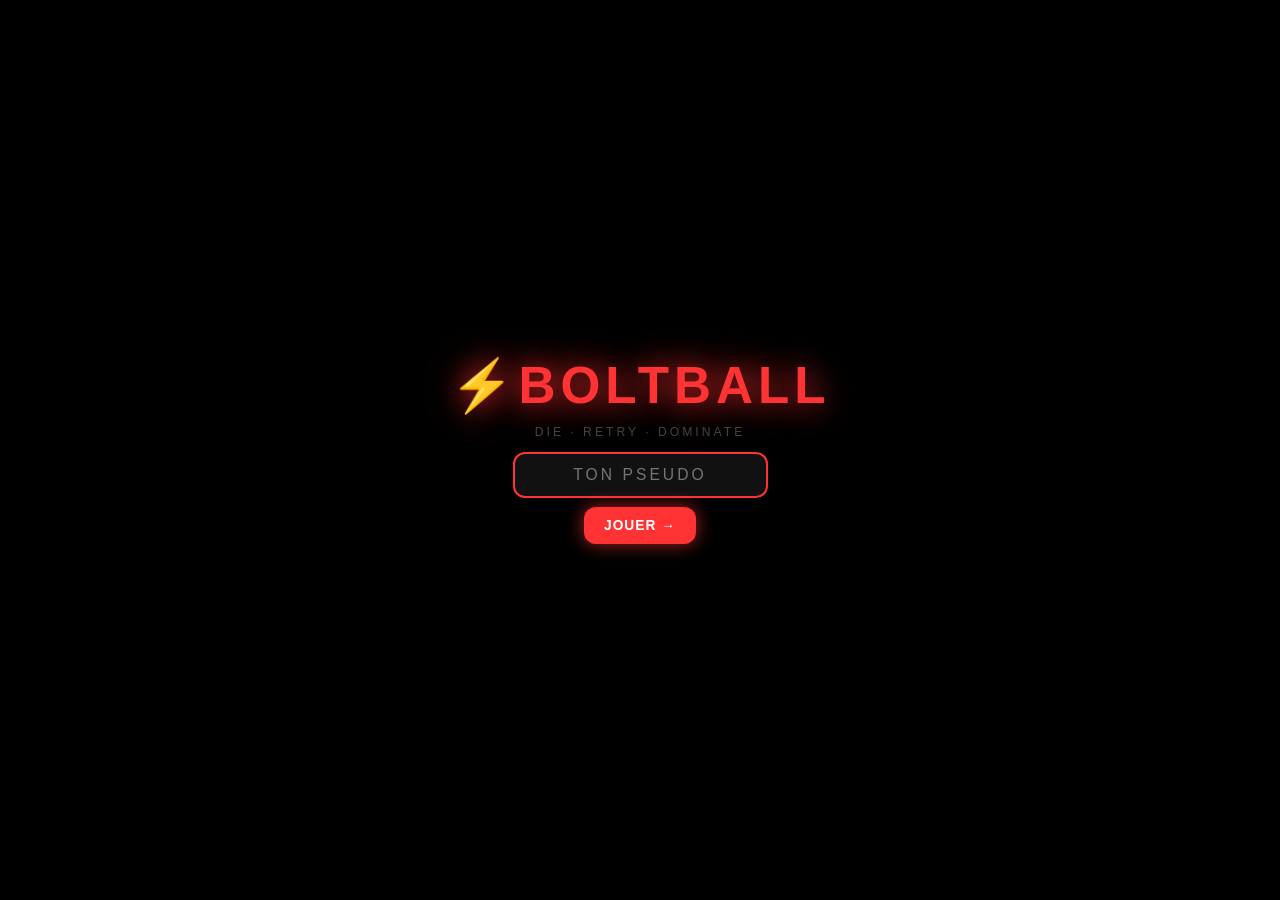
==== index.html @ 1e4bf8d4 "Rename index.html.html to index.html" ====
<!--
  ╔══════════════════════════════════════════════════════╗
  ║  ⚡ BOLTBALL — instructions déploiement GitHub Pages ║
  ╠══════════════════════════════════════════════════════╣
  ║  1. Créer un repo GitHub (ex: "boltball")           ║
  ║  2. Upload ce fichier renommé en "index.html"       ║
  ║  3. Settings → Pages → Branch: main → / (root)     ║
  ║  4. Ton lien : https://TON_PSEUDO.github.io/boltball║
  ╚══════════════════════════════════════════════════════╝
-->
<!DOCTYPE html>
<html lang="fr">
<head>
<meta charset="UTF-8">
<meta name="viewport" content="width=device-width,initial-scale=1,maximum-scale=1,user-scalable=no">
<meta name="theme-color" content="#000000">
<meta name="apple-mobile-web-app-capable" content="yes">
<meta name="apple-mobile-web-app-status-bar-style" content="black-translucent">
<meta name="apple-mobile-web-app-title" content="BoltBall">
<title>⚡ BoltBall</title>
<style>
*{margin:0;padding:0;box-sizing:border-box}
html,body{width:100%;height:100%;overflow:hidden;background:#000;font-family:Arial,sans-serif;touch-action:none}
canvas{position:fixed;top:0;left:0}
.ui{position:fixed;inset:0;pointer-events:none}
.scr{position:absolute;inset:0;display:flex;flex-direction:column;align-items:center;justify-content:center;background:rgba(0,0,0,.93);pointer-events:all;gap:9px;padding:14px}
.scr.off{display:none!important}
h1{font-size:clamp(1.8rem,9vw,3.2rem);color:#ff3333;text-shadow:0 0 30px #ff3333,0 0 60px #ff000055;letter-spacing:5px;font-weight:900}
.sub{color:#444;font-size:.76rem;letter-spacing:3px;margin-bottom:4px}
input{padding:12px 16px;font-size:.98rem;border-radius:12px;border:2px solid #ff3333;background:#111;color:#fff;text-align:center;outline:none;width:min(255px,80vw);text-transform:uppercase;letter-spacing:3px}
.btn{padding:11px 20px;font-size:.86rem;border-radius:12px;border:none;cursor:pointer;font-weight:900;letter-spacing:1px;transition:transform .1s}
.btn:active{transform:scale(.93)}
.red{background:#ff3333;color:#fff;box-shadow:0 0 18px #ff3333aa}
.drk{background:#131313;color:#666;border:1px solid #252525}
.sm{padding:8px 13px;font-size:.74rem}
.row{display:flex;gap:8px;flex-wrap:wrap;justify-content:center}
#gg{display:flex;flex-wrap:wrap;justify-content:center;gap:7px;max-width:min(455px,95vw)}
.lc{width:76px;height:70px;border-radius:10px;background:#0a0a0a;border:1.5px solid #1a1a1a;color:#fff;cursor:pointer;font-size:.67rem;display:flex;flex-direction:column;align-items:center;justify-content:center;gap:2px}
.lc.done{border-color:#ff3333}.lc.lck{opacity:.28;cursor:default}
.ln{font-size:.98rem;font-weight:900;color:#ff3333}.lt{color:#ff3333;font-size:.61rem}
#hud{position:fixed;top:0;left:0;right:0;display:none;align-items:center;justify-content:space-between;padding:9px 13px;z-index:50;pointer-events:none;background:linear-gradient(rgba(0,0,0,.55),transparent)}
.ht{color:#fff;font-size:.84rem;font-weight:700;font-family:monospace}
#pbtn{background:rgba(255,255,255,.1);border:1px solid rgba(255,255,255,.2);color:#fff;border-radius:8px;padding:5px 9px;cursor:pointer;font-size:.78rem;pointer-events:all}
#jbtn{position:fixed;bottom:38px;right:32px;width:84px;height:84px;border-radius:50%;background:rgba(255,51,51,.18);border:2.5px solid rgba(255,51,51,.5);color:#fff;font-size:1.8rem;display:none;cursor:pointer;touch-action:none;z-index:45;-webkit-tap-highlight-color:transparent;user-select:none;pointer-events:all;align-items:center;justify-content:center}
#flash{position:fixed;inset:0;background:rgba(255,0,0,.55);pointer-events:none;opacity:0;transition:opacity .18s;z-index:60}
.box{background:#0a0a0a;border:2px solid #ff3333;border-radius:16px;padding:20px 17px;max-width:min(325px,92vw);width:100%;text-align:center}
.bt{color:#ff3333;font-size:1.35rem;font-weight:900;margin:7px 0;font-family:monospace}
.sksec{color:#888;font-size:.7rem;letter-spacing:2px;margin:8px 0 5px}
</style>
</head>
<body>
<canvas id="c"></canvas>
<div id="flash"></div>
<div id="hud">
  <span class="ht" id="hl">LVL 1</span>
  <span class="ht" id="hti">0.00s</span>
  <div style="display:flex;align-items:center;gap:8px">
    <span class="ht" style="color:#ff3333" id="hd">💀 0</span>
    <button id="pbtn" onclick="togglePause()">⏸</button>
  </div>
</div>
<button id="jbtn">▲</button>
<div class="ui">

<div class="scr" id="s-init">
  <h1>⚡BOLTBALL</h1><p class="sub">DIE · RETRY · DOMINATE</p>
  <input type="text" id="inp" placeholder="TON PSEUDO" maxlength="12" autocomplete="off" spellcheck="false">
  <button class="btn red" onclick="go()">JOUER →</button>
</div>

<div class="scr off" id="s-menu">
  <h1>⚡BOLTBALL</h1>
  <p id="mg" style="color:#555;font-size:.78rem;margin-bottom:3px"></p>
  <div id="gg"></div>
  <div class="row" style="margin-top:9px">
    <button class="btn drk sm" onclick="openSettings()">⚙️ PARAMÈTRES</button>
    <button class="btn drk sm" onclick="showScr('s-init')">✏️ PSEUDO</button>
  </div>
</div>

<div class="scr off" id="s-settings">
  <div style="color:#ff3333;font-size:1.25rem;font-weight:900;margin-bottom:10px">⚙️ PARAMÈTRES</div>
  <div style="display:flex;align-items:center;gap:12px;margin-bottom:10px">
    <span style="color:#888;font-size:.82rem;letter-spacing:2px">SON</span>
    <button id="sndbtn" class="btn drk sm" onclick="toggleSound()">🔊 ON</button>
  </div>
  <div class="sksec">SKIN</div>
  <div id="sg1" style="display:flex;gap:7px;flex-wrap:wrap;justify-content:center;max-width:min(390px,92vw)"></div>
  <button class="btn drk sm" style="margin-top:14px" onclick="openMenu()">← RETOUR</button>
</div>

<div class="scr off" id="s-done">
  <div class="box">
    <div id="dico" style="font-size:1.9rem;margin-bottom:3px">🎉</div>
    <div id="dtit" style="font-size:.88rem;font-weight:800;color:#fff"></div>
    <div class="bt" id="dtime"></div>
    <div id="ddie" style="color:#666;font-size:.74rem;margin-bottom:3px"></div>
    <div id="dbadge" style="font-size:.72rem;margin-bottom:12px"></div>
    <div class="row">
      <button class="btn red sm" id="dnxt" onclick="nxtLvl()">SUIVANT →</button>
      <button class="btn drk sm" onclick="retry()">↩ RETRY</button>
    </div>
    <button class="btn drk sm" style="margin-top:7px;width:100%" onclick="openMenu()">🏠 MENU</button>
  </div>
</div>

<div class="scr off" id="s-pause" style="background:rgba(0,0,0,.8)">
  <div style="color:#ff3333;font-size:1.7rem;font-weight:900;letter-spacing:4px;margin-bottom:14px">⏸ PAUSE</div>
  <button class="btn red" onclick="togglePause()">▶ REPRENDRE</button>
  <div style="display:flex;align-items:center;gap:12px;margin-top:4px">
    <span style="color:#888;font-size:.78rem">SON</span>
    <button id="sndbtn2" class="btn drk sm" onclick="toggleSound()">🔊 ON</button>
  </div>
  <div class="sksec">SKIN</div>
  <div id="sg2" style="display:flex;gap:7px;flex-wrap:wrap;justify-content:center;max-width:min(380px,90vw)"></div>
  <button class="btn drk sm" style="margin-top:10px" onclick="openMenu()">🏠 MENU</button>
</div>

</div>
<script>
const cv=document.getElementById('c'),cx=cv.getContext('2d');
let W,H,GY;
function rsz(){W=cv.width=innerWidth;H=cv.height=innerHeight;GY=H*.80;}
rsz();addEventListener('resize',()=>{rsz();LVS=mkLvs();});

// ── STORAGE (localStorage) ───────────────────────────
function lsGet(k){try{return localStorage.getItem(k);}catch{return null;}}
function lsSet(k,v){try{localStorage.setItem(k,v);}catch{}}
function loadBests(){try{const r=lsGet('bb_bests');if(r)bests=JSON.parse(r);}catch{}}
function saveBests(){try{lsSet('bb_bests',JSON.stringify(bests));}catch{}}

// ── AUDIO ────────────────────────────────────────────
let AC=null,soundOn=true;
function getAC(){if(!AC)AC=new(window.AudioContext||window.webkitAudioContext)();return AC;}
function tone(f1,f2,dur,vol=.25,type='sine'){
  if(!soundOn)return;
  try{const ac=getAC(),o=ac.createOscillator(),g=ac.createGain();
    o.type=type;o.connect(g);g.connect(ac.destination);
    o.frequency.setValueAtTime(f1,ac.currentTime);
    if(f2)o.frequency.exponentialRampToValueAtTime(f2,ac.currentTime+dur);
    g.gain.setValueAtTime(vol,ac.currentTime);g.gain.exponentialRampToValueAtTime(.001,ac.currentTime+dur);
    o.start();o.stop(ac.currentTime+dur+.05);}catch{}
}
function sndJump(){tone(260,520,.12,.16);}
function sndDie(){tone(350,40,.4,.28,'sawtooth');}
function sndLand(){tone(160,100,.07,.09);}
function sndWin(){
  if(!soundOn)return;
  try{const ac=getAC();[[523,659],[659,784],[784,1047]].forEach(([f1,f2],i)=>{
    const o=ac.createOscillator(),g=ac.createGain(),t=ac.currentTime+i*.16;
    o.type='sine';o.connect(g);g.connect(ac.destination);
    o.frequency.setValueAtTime(f1,t);o.frequency.exponentialRampToValueAtTime(f2,t+.18);
    g.gain.setValueAtTime(.2,t);g.gain.exponentialRampToValueAtTime(.001,t+.3);
    o.start(t);o.stop(t+.35);});}catch{}
}

// ── SKINS ────────────────────────────────────────────
const SKINS=[
  {n:'FIREBALL',ico:'🔥',tc:'#ff6600'},
  {n:'GHOST',   ico:'👻',tc:'#cc88ff'},
  {n:'CYBER',   ico:'💠',tc:'#00ffff'},
  {n:'GALAXY',  ico:'🌌',tc:'#9933ff'},
  {n:'GOLD',    ico:'👑',tc:'#ffcc00'},
];
let skinIdx=0;

// ── STATE ────────────────────────────────────────────
let NAME='',LI=0,deaths=0,t0=0,running=false,paused=false,raf=0,ts0=0;
let camX=0,parts=[],bests={},P={},LVS=[],pauseStart=0;
const PR=16;

// ── LEVELS ───────────────────────────────────────────
function mkLvs(){
  const g=GY;
  function mkSegs(obs,len){
    const gps=obs.filter(o=>o.t==='gap');let ss=[{x:0,w:len+400}];
    for(const gp of gps){const ns=[];for(const s of ss){if(gp.x>s.x&&gp.x+gp.w<s.x+s.w){ns.push({x:s.x,w:gp.x-s.x});ns.push({x:gp.x+gp.w,w:(s.x+s.w)-(gp.x+gp.w)});}else ns.push(s);}ss=ns;}
    return ss;
  }
  const NMS=['WARM UP','GETTING REAL','SAW MILL','MOVING MADNESS','SPIKE FEVER','DOUBLE TROUBLE','NIGHTMARE','CHAOS','INFERNO','FINAL BOSS'];
  const D=[
    [3.8,22,2600,'#0a0a1e','#180830',[
      {t:'gap',x:540,w:120},{t:'spk',x:810,w:80},{t:'gap',x:1090,w:140},{t:'plt',x:1000,y:g-175,w:168,h:16},
      {t:'gap',x:1490,w:130},{t:'spk',x:1770,w:100},{t:'gap',x:2040,w:148},{t:'spk',x:2350,w:60}]],
    [4.2,20,2900,'#0a1628','#0a1e08',[
      {t:'spk',x:470,w:100},{t:'gap',x:690,w:138},{t:'wal',x:940,gs:g-232,gh:176},{t:'gap',x:1190,w:128},
      {t:'plt',x:1100,y:g-180,w:155,h:16},{t:'spk',x:1490,w:118},{t:'wal',x:1740,gs:g-250,gh:162},
      {t:'gap',x:1990,w:142},{t:'spk',x:2270,w:78},{t:'gap',x:2510,w:138}]],
    [4.5,19,3100,'#1a0808','#280606',[
      {t:'spk',x:435,w:78},{t:'saw',x:670,y:g-36,r:30,sp:.05},{t:'gap',x:865,w:126},{t:'plt',x:775,y:g-176,w:146,h:16},
      {t:'spk',x:1085,w:86},{t:'saw',x:1305,y:g-38,r:33,sp:-.04},{t:'gap',x:1512,w:145},{t:'wal',x:1760,gs:g-220,gh:165},
      {t:'saw',x:2000,y:g-38,r:31,sp:.06},{t:'gap',x:2228,w:136},{t:'spk',x:2498,w:96},{t:'saw',x:2728,y:g-40,r:35,sp:-.05},{t:'gap',x:2938,w:126}]],
    [4.5,20,3300,'#081808','#08201a',[
      {t:'gap',x:470,w:195},{t:'mpl',x:528,y:g-170,w:136,h:16,sp:1.5,mi:g-280,ma:g-120},{t:'gap',x:768,w:175},
      {t:'mpl',x:826,y:g-146,w:116,h:16,sp:-1.5,mi:g-290,ma:g-110},{t:'spk',x:1066,w:96},{t:'gap',x:1262,w:188},
      {t:'mpl',x:1320,y:g-190,w:150,h:16,sp:2,mi:g-310,ma:g-120},{t:'wal',x:1560,gs:g-230,gh:155},
      {t:'saw',x:1798,y:g-38,r:30,sp:.06},{t:'gap',x:1998,w:185},{t:'mpl',x:2056,y:g-165,w:126,h:16,sp:2.5,mi:g-295,ma:g-115},
      {t:'gap',x:2306,w:150},{t:'spk',x:2544,w:116},{t:'saw',x:2772,y:g-40,r:33,sp:-.07},{t:'gap',x:3020,w:160}]],
    [5.0,18,3400,'#1a0a1a','#240018',[
      {t:'spk',x:388,w:116},{t:'spk',x:562,w:76},{t:'gap',x:750,w:150},{t:'saw',x:998,y:g-40,r:31,sp:.07},
      {t:'spk',x:1196,w:135},{t:'wal',x:1394,gs:g-240,gh:155},{t:'spk',x:1632,w:96},{t:'gap',x:1830,w:170},
      {t:'mpl',x:1888,y:g-180,w:126,h:16,sp:2,mi:g-300,ma:g-120},{t:'spk',x:2136,w:116},{t:'saw',x:2364,y:g-40,r:34,sp:-.07},
      {t:'gap',x:2562,w:150},{t:'spk',x:2800,w:136},{t:'saw',x:3018,y:g-40,r:29,sp:.08},{t:'gap',x:3186,w:146}]],
    [5.2,17,3500,'#080820','#001520',[
      {t:'gap',x:368,w:136},{t:'gap',x:572,w:136},{t:'saw',x:800,y:g-40,r:32,sp:.07},{t:'wal',x:998,gs:g-235,gh:146},
      {t:'spk',x:1246,w:116},{t:'gap',x:1434,w:150},{t:'saw',x:1672,y:g-40,r:34,sp:-.07},{t:'gap',x:1870,w:140},
      {t:'mpl',x:1928,y:g-172,w:116,h:16,sp:2.5,mi:g-302,ma:g-122},{t:'wal',x:2168,gs:g-248,gh:142},{t:'spk',x:2416,w:136},
      {t:'gap',x:2614,w:160},{t:'saw',x:2862,y:g-40,r:36,sp:.08},{t:'gap',x:3060,w:150},{t:'spk',x:3268,w:116}]],
    [5.5,16,3700,'#120012','#1e000e',[
      {t:'spk',x:328,w:96},{t:'saw',x:514,y:g-42,r:31,sp:.08},{t:'gap',x:712,w:150},{t:'wal',x:956,gs:g-230,gh:136},
      {t:'saw',x:1154,y:g-42,r:32,sp:-.08},{t:'gap',x:1352,w:172},{t:'mpl',x:1410,y:g-182,w:116,h:16,sp:3,mi:g-312,ma:g-112},
      {t:'spk',x:1652,w:136},{t:'saw',x:1850,y:g-42,r:34,sp:.09},{t:'wal',x:2048,gs:g-248,gh:132},{t:'gap',x:2296,w:162},
      {t:'spk',x:2544,w:112},{t:'saw',x:2740,y:g-42,r:32,sp:-.09},{t:'gap',x:2936,w:172},
      {t:'mpl',x:2994,y:g-192,w:102,h:16,sp:3.5,mi:g-322,ma:g-122},{t:'spk',x:3242,w:132}]],
    [5.8,15,3900,'#1a0000','#080018',[
      {t:'saw',x:368,y:g-42,r:32,sp:.09},{t:'gap',x:562,w:143},{t:'spk',x:788,w:113},{t:'wal',x:986,gs:g-242,gh:132},
      {t:'saw',x:1184,y:g-42,r:34,sp:-.09},{t:'gap',x:1382,w:160},{t:'spk',x:1625,w:122},{t:'saw',x:1820,y:g-42,r:30,sp:.10},
      {t:'wal',x:2018,gs:g-252,gh:122},{t:'gap',x:2266,w:172},{t:'mpl',x:2320,y:g-192,w:102,h:16,sp:3.5,mi:g-322,ma:g-122},
      {t:'spk',x:2568,w:132},{t:'saw',x:2766,y:g-42,r:36,sp:-.10},{t:'gap',x:2964,w:162},{t:'wal',x:3208,gs:g-252,gh:122}]],
    [6.0,15,4100,'#200000','#260000',[
      {t:'spk',x:328,w:93},{t:'saw',x:504,y:g-44,r:34,sp:.10},{t:'gap',x:702,w:153},{t:'wal',x:946,gs:g-252,gh:132},
      {t:'spk',x:1194,w:122},{t:'saw',x:1390,y:g-44,r:32,sp:-.10},{t:'gap',x:1588,w:172},
      {t:'mpl',x:1638,y:g-192,w:102,h:16,sp:3.5,mi:g-322,ma:g-122},{t:'wal',x:1886,gs:g-262,gh:122},
      {t:'saw',x:2134,y:g-44,r:36,sp:.11},{t:'gap',x:2332,w:162},{t:'spk',x:2580,w:132},
      {t:'saw',x:2778,y:g-44,r:34,sp:-.11},{t:'wal',x:2976,gs:g-262,gh:112},{t:'gap',x:3224,w:172},{t:'spk',x:3472,w:122}]],
    [6.5,14,4400,'#000000','#130000',[
      {t:'saw',x:328,y:g-44,r:36,sp:.12},{t:'spk',x:522,w:102},{t:'gap',x:708,w:152},{t:'wal',x:954,gs:g-262,gh:122},
      {t:'saw',x:1202,y:g-44,r:34,sp:-.11},{t:'gap',x:1400,w:162},{t:'spk',x:1645,w:122},{t:'saw',x:1840,y:g-44,r:38,sp:.12},
      {t:'wal',x:2038,gs:g-267,gh:117},{t:'gap',x:2286,w:172},{t:'mpl',x:2334,y:g-192,w:92,h:16,sp:4,mi:g-332,ma:g-122},
      {t:'saw',x:2582,y:g-44,r:36,sp:-.12},{t:'spk',x:2780,w:132},{t:'gap',x:2978,w:182},{t:'wal',x:3226,gs:g-272,gh:112},
      {t:'saw',x:3474,y:g-44,r:40,sp:.13},{t:'gap',x:3672,w:172},{t:'spk',x:3920,w:122}]]
  ];
  return D.map(([sp,tt,len,c1,c2,ob],i)=>({name:NMS[i],sp,tt,len,c1,c2,segs:mkSegs(ob,len),obs:ob.map(o=>({...o,_a:0,_y:o.y||0,_d:1}))}));
}

// ── SCREENS ──────────────────────────────────────────
function showScr(id){document.querySelectorAll('.scr').forEach(s=>s.classList.add('off'));if(id)document.getElementById(id)?.classList.remove('off');}
function setHudVis(v){const d=v?'flex':'none';document.getElementById('hud').style.display=d;document.getElementById('jbtn').style.display=d;}

// ── BOOT ─────────────────────────────────────────────
LVS=mkLvs();
(function(){
  const n=lsGet('bb_n'),si=lsGet('bb_sk'),so=lsGet('bb_so');
  if(n)document.getElementById('inp').value=n;
  if(si)skinIdx=+si;
  soundOn=so!=='off';
  loadBests();
  updSndBtns();
})();
document.getElementById('inp').addEventListener('keydown',e=>{if(e.key==='Enter')go();});
document.getElementById('jbtn').addEventListener('pointerdown',e=>{e.stopPropagation();doJump();});

function go(){
  const v=document.getElementById('inp').value.trim().toUpperCase();
  if(!v){document.getElementById('inp').placeholder='⚠ REQUIS';return;}
  NAME=v;lsSet('bb_n',v);openMenu();
}
function openMenu(){
  cancelAnimationFrame(raf);running=false;paused=false;
  setHudVis(false);showScr('s-menu');
  document.getElementById('mg').textContent=`Salut ${NAME} 👋`;
  buildGrid();idleDraw();
}
function buildGrid(){
  const el=document.getElementById('gg');el.innerHTML='';
  let ul=0;for(let i=LVS.length-1;i>=0;i--)if(bests[i]){ul=Math.min(i+1,LVS.length-1);break;}
  LVS.forEach((lv,i)=>{
    const b=document.createElement('div');
    b.className='lc'+(bests[i]?' done':'')+(i>ul?' lck':'');
    const best=bests[i];
    b.innerHTML=`<div class="ln">${i+1}</div><div style="font-size:.57rem;color:#444">${lv.name}</div>${best?`<div class="lt">${best.t.toFixed(2)}s</div>`:(i<=ul?'<div style="color:#2a2a2a;font-size:.62rem">—</div>':'<div>🔒</div>')}`;
    if(i<=ul)b.onclick=()=>startLvl(i);
    el.appendChild(b);
  });
}
function openSettings(){showScr('s-settings');buildSkins('sg1');}
function buildSkins(elId){
  const el=document.getElementById(elId);if(!el)return;el.innerHTML='';
  SKINS.forEach((s,i)=>{
    const b=document.createElement('div'),sel=i===skinIdx;
    b.style.cssText=`width:63px;height:70px;border-radius:11px;background:#0a0a0a;border:2px solid ${sel?'#ff3333':'#1a1a1a'};display:flex;flex-direction:column;align-items:center;justify-content:center;gap:4px;cursor:pointer`;
    b.innerHTML=`<div style="font-size:1.6rem">${s.ico}</div><div style="font-size:.56rem;color:${sel?'#ff3333':'#555'};font-weight:700">${s.n}</div>`;
    b.onclick=()=>{skinIdx=i;lsSet('bb_sk',''+i);buildSkins('sg1');buildSkins('sg2');};
    el.appendChild(b);
  });
}
function toggleSound(){soundOn=!soundOn;lsSet('bb_so',soundOn?'on':'off');updSndBtns();}
function updSndBtns(){
  const v=soundOn?'🔊 ON':'🔇 OFF';
  ['sndbtn','sndbtn2'].forEach(id=>{const b=document.getElementById(id);if(b)b.textContent=v;});
}

// ── CONTROLS ─────────────────────────────────────────
function doJump(){
  if(!running||P.dead||paused)return;
  if(P.jl>0){P.vy=-13.5;P.jl--;P.sx=.75;P.sy=1.4;sndJump();}
}
cv.addEventListener('pointerdown',doJump);
document.addEventListener('keydown',e=>{
  if(e.code==='Space'||e.code==='ArrowUp'){e.preventDefault();doJump();}
  if(e.code==='Escape'&&(running||paused))togglePause();
});

function togglePause(){
  if(!running&&!paused)return;
  if(paused){
    t0+=performance.now()-pauseStart;paused=false;running=true;
    showScr(null);setHudVis(true);ts0=0;raf=requestAnimationFrame(loop);
  }else{
    pauseStart=performance.now();paused=true;running=false;cancelAnimationFrame(raf);
    buildSkins('sg2');updSndBtns();showScr('s-pause');setHudVis(false);
  }
}

// ── GAME ─────────────────────────────────────────────
function startLvl(li){
  LI=li;deaths=0;paused=false;showScr(null);setHudVis(true);
  initLvl();running=true;ts0=0;raf=requestAnimationFrame(loop);
}
function initLvl(){
  const lv=LVS[LI];
  lv.obs.forEach(o=>{o._a=0;if(o.t==='mpl'){o._y=o.y;o._d=1;}});
  camX=0;parts=[];P={x:120,y:GY-PR,vy:0,jl:2,onG:false,dead:false,sx:1,sy:1,ang:0,tr:[]};
  t0=performance.now();
}
function respawn(){
  deaths++;P={x:120,y:GY-PR,vy:0,jl:2,onG:false,dead:false,sx:1,sy:1,ang:0,tr:[]};
  camX=0;t0=performance.now();ts0=0;
}
function loop(ts){
  if(!running)return;
  if(!ts0)ts0=ts-16;
  const dt=Math.min(ts-ts0,50)/16.67;ts0=ts;
  update(dt);if(!running)return;
  draw();raf=requestAnimationFrame(loop);
}
function update(dt){
  if(P.dead)return;
  const lv=LVS[LI],g=GY;
  P.x+=lv.sp*dt;P.vy=Math.min(P.vy+.58*dt,22);P.y+=P.vy*dt;
  P.ang+=lv.sp*.034*dt;P.sx+=(1-P.sx)*.18;P.sy+=(1-P.sy)*.18;
  P.tr.push({x:P.x,y:P.y,a:.5});if(P.tr.length>14)P.tr.shift();
  P.tr.forEach(t=>t.a=Math.max(0,t.a-.045));
  lv.obs.forEach(o=>{
    if(o.t==='mpl'){o._y+=o.sp*o._d*dt;if(o._y<o.mi||o._y>o.ma){o._d*=-1;o._y=Math.max(o.mi,Math.min(o.ma,o._y));}}
    if(o.t==='saw')o._a+=o.sp*dt*60;
  });
  camX=Math.max(0,P.x-W*.32);
  if(P.x>=lv.len){lvDone();return;}
  if(P.y-PR>H+80){kill();return;}
  const pb=P.y+PR,wasOnG=P.onG;P.onG=false;
  for(const s of lv.segs){
    if(P.x+PR*.75>s.x&&P.x-PR*.75<s.x+s.w&&pb>=g&&P.vy>=0){
      P.y=g-PR;P.vy=0;P.onG=true;P.jl=2;
      if(!wasOnG){P.sx=1.35;P.sy=.72;sndLand();}break;
    }
  }
  lv.obs.forEach(o=>{
    if(o.t==='plt'||o.t==='mpl'){
      const py=o.t==='mpl'?o._y:o.y;
      if(P.x+PR*.7>o.x&&P.x-PR*.7<o.x+o.w&&pb>=py&&pb<=py+28&&P.vy>=0){
        P.y=py-PR;P.vy=0;P.onG=true;P.jl=2;if(!wasOnG){P.sx=1.3;P.sy=.76;sndLand();}
      }
    }
  });
  for(const o of lv.obs)if(isDead(o,g)){kill();return;}
  const el=(performance.now()-t0)/1e3;
  document.getElementById('hl').textContent=`LVL ${LI+1}`;
  document.getElementById('hti').textContent=el.toFixed(2)+'s';
  document.getElementById('hd').textContent=`💀 ${deaths}`;
}
function isDead(o,g){
  switch(o.t){
    case 'spk':return P.x+PR*.8>o.x&&P.x-PR*.8<o.x+o.w&&P.y+PR*.75>g-28;
    case 'wal':if(P.x+PR>o.x&&P.x-PR<o.x+22)return!(P.y-PR>=o.gs&&P.y+PR<=o.gs+o.gh);break;
    case 'saw':{const dx=P.x-o.x,dy=P.y-o.y;return Math.sqrt(dx*dx+dy*dy)<PR+o.r-8;}
  }
  return false;
}
function kill(){
  if(P.dead)return;
  P.dead=true;running=false;cancelAnimationFrame(raf);sndDie();
  for(let i=0;i<22;i++){const a=Math.random()*Math.PI*2,s=2+Math.random()*6;parts.push({x:P.x-camX,y:P.y,vx:Math.cos(a)*s,vy:Math.sin(a)*s-3,r:2+Math.random()*5,a:1,c:`hsl(${Math.random()*40},100%,60%)`});}
  const fl=document.getElementById('flash');fl.style.opacity='1';
  let dr;function dl(){draw();if(parts.length>0)dr=requestAnimationFrame(dl);}
  dr=requestAnimationFrame(dl);
  setTimeout(()=>{cancelAnimationFrame(dr);fl.style.opacity='0';respawn();running=true;raf=requestAnimationFrame(loop);},350);
}
function lvDone(){
  running=false;cancelAnimationFrame(raf);sndWin();
  const t=(performance.now()-t0)/1e3,lv=LVS[LI];
  if(!bests[LI]||t<bests[LI].t)bests[LI]={t,d:deaths};
  saveBests(); // ← sauvegarde progression
  setHudVis(false);
  const sr=t<=lv.tt;
  document.getElementById('dico').textContent=sr?'⚡':'🎉';
  document.getElementById('dtit').textContent=`LEVEL ${LI+1} — ${lv.name}`;
  document.getElementById('dtime').textContent=`⏱ ${t.toFixed(3)}s`;
  document.getElementById('ddie').textContent=`💀 ${deaths} mort${deaths>1?'s':''}`;
  document.getElementById('dbadge').innerHTML=sr?`<span style="color:#ffd700">⚡ SPEEDRUN ! (≤ ${lv.tt}s)</span>`:`<span style="color:#444">Objectif : ${lv.tt}s</span>`;
  document.getElementById('dnxt').style.display=LI<LVS.length-1?'inline-block':'none';
  showScr('s-done');
}
function nxtLvl(){if(LI<LVS.length-1)startLvl(LI+1);}
function retry(){startLvl(LI);}

// ── DRAW ─────────────────────────────────────────────
function idleDraw(){cx.fillStyle='#000';cx.fillRect(0,0,W,H);}
function draw(){
  const lv=LVS[LI],g=GY;
  const bg=cx.createLinearGradient(0,0,0,H);bg.addColorStop(0,lv.c1);bg.addColorStop(1,lv.c2);
  cx.fillStyle=bg;cx.fillRect(0,0,W,H);
  cx.fillStyle='rgba(255,255,255,.36)';
  for(let i=0;i<50;i++)cx.fillRect((i*137.5+LI*50)%W,(i*73.1)%(g*.88),1+(i%4===0?1:0),1);
  cx.strokeStyle='rgba(50,50,110,.11)';cx.lineWidth=1;
  const go2=camX*.14%80;for(let x=(80-go2%80)%80;x<W;x+=80){cx.beginPath();cx.moveTo(x,0);cx.lineTo(x,g);cx.stroke();}
  cx.save();cx.translate(-camX,0);
  for(const s of lv.segs){
    cx.fillStyle='#0e0e28';cx.fillRect(s.x,g,s.w,H-g+10);cx.fillStyle='#383870';cx.fillRect(s.x,g,s.w,3);
    cx.strokeStyle='rgba(40,40,90,.15)';for(let gx=Math.floor(s.x/64)*64;gx<s.x+s.w;gx+=64){cx.beginPath();cx.moveTo(gx,g+3);cx.lineTo(gx,H);cx.stroke();}
  }
  const fx=lv.len,tt2=performance.now()/500;
  cx.strokeStyle=`hsl(${tt2*40%360},100%,60%)`;cx.lineWidth=3;cx.setLineDash([12,6]);
  cx.beginPath();cx.moveTo(fx,0);cx.lineTo(fx,g);cx.stroke();cx.setLineDash([]);
  cx.fillStyle='#ccc';cx.fillRect(fx-2,g-130,4,130);
  cx.fillStyle='#ff3333';cx.beginPath();cx.moveTo(fx+2,g-130);cx.lineTo(fx+35,g-118);cx.lineTo(fx+2,g-106);cx.closePath();cx.fill();
  cx.fillStyle='#ff0';cx.font='bold 16px Arial';cx.fillText('END',fx-12,g-142);
  for(const o of lv.obs)drawObs(o,g);
  const tc=SKINS[skinIdx].tc;
  P.tr.forEach((tr,i)=>{if(tr.a<=0)return;cx.globalAlpha=tr.a;cx.beginPath();cx.arc(tr.x,tr.y,PR*(.3+i/P.tr.length*.6),0,Math.PI*2);cx.fillStyle=tc;cx.fill();});
  cx.globalAlpha=1;if(!P.dead)drawPl();cx.restore();
  updParts();
  for(const p of parts){cx.globalAlpha=p.a;cx.beginPath();cx.arc(p.x,p.y,p.r,0,Math.PI*2);cx.fillStyle=p.c;cx.fill();}
  cx.globalAlpha=1;
}
function drawPl(){
  const t=performance.now();
  cx.save();cx.translate(P.x,P.y);cx.rotate(P.ang);cx.scale(P.sx,P.sy);
  switch(skinIdx){
    case 0:{
      const gl=cx.createRadialGradient(0,0,2,0,0,PR*2);gl.addColorStop(0,'rgba(255,120,0,.35)');gl.addColorStop(1,'rgba(255,0,0,0)');
      cx.fillStyle=gl;cx.beginPath();cx.arc(0,0,PR*2,0,Math.PI*2);cx.fill();
      const bd=cx.createRadialGradient(-4,-5,2,0,0,PR);bd.addColorStop(0,'#ff8800');bd.addColorStop(.5,'#ff3300');bd.addColorStop(1,'#880000');
      cx.fillStyle=bd;cx.beginPath();cx.arc(0,0,PR,0,Math.PI*2);cx.fill();
      cx.fillStyle='rgba(255,255,100,.3)';cx.beginPath();cx.arc(-4,-4,PR*.4,0,Math.PI*2);cx.fill();break;
    }
    case 1:{
      cx.globalAlpha=.88;
      const gl=cx.createRadialGradient(0,0,2,0,0,PR*2.2);gl.addColorStop(0,'rgba(200,150,255,.38)');gl.addColorStop(1,'rgba(150,100,255,0)');
      cx.fillStyle=gl;cx.beginPath();cx.arc(0,0,PR*2.2,0,Math.PI*2);cx.fill();
      const bd=cx.createRadialGradient(-3,-4,2,0,0,PR);bd.addColorStop(0,'#ffffff');bd.addColorStop(.5,'#ddccff');bd.addColorStop(1,'#9966cc');
      cx.fillStyle=bd;cx.beginPath();cx.arc(0,0,PR,0,Math.PI*2);cx.fill();
      cx.fillStyle='rgba(80,40,160,.85)';cx.beginPath();cx.arc(-5,-3,3,0,Math.PI*2);cx.fill();cx.beginPath();cx.arc(5,-3,3,0,Math.PI*2);cx.fill();
      cx.globalAlpha=1;break;
    }
    case 2:{
      const gl=cx.createRadialGradient(0,0,2,0,0,PR*2);gl.addColorStop(0,'rgba(0,255,255,.35)');gl.addColorStop(1,'rgba(0,200,200,0)');
      cx.fillStyle=gl;cx.beginPath();cx.arc(0,0,PR*2,0,Math.PI*2);cx.fill();
      const bd=cx.createRadialGradient(-4,-5,2,0,0,PR);bd.addColorStop(0,'#00ffff');bd.addColorStop(.5,'#0088ff');bd.addColorStop(1,'#003366');
      cx.fillStyle=bd;cx.beginPath();cx.arc(0,0,PR,0,Math.PI*2);cx.fill();
      cx.strokeStyle='rgba(0,255,255,.65)';cx.lineWidth=1.5;cx.beginPath();cx.moveTo(-PR*.65,0);cx.lineTo(PR*.65,0);cx.moveTo(0,-PR*.65);cx.lineTo(0,PR*.65);cx.stroke();
      cx.strokeStyle='rgba(0,255,255,.9)';cx.lineWidth=1.5;cx.beginPath();cx.arc(0,0,PR,0,Math.PI*2);cx.stroke();break;
    }
    case 3:{
      const gl=cx.createRadialGradient(0,0,2,0,0,PR*2.2);gl.addColorStop(0,'rgba(150,50,255,.4)');gl.addColorStop(1,'rgba(80,0,150,0)');
      cx.fillStyle=gl;cx.beginPath();cx.arc(0,0,PR*2.2,0,Math.PI*2);cx.fill();
      const bd=cx.createRadialGradient(-3,-3,2,0,0,PR);bd.addColorStop(0,'#8800ff');bd.addColorStop(.5,'#440088');bd.addColorStop(1,'#110022');
      cx.fillStyle=bd;cx.beginPath();cx.arc(0,0,PR,0,Math.PI*2);cx.fill();
      cx.fillStyle='rgba(255,255,255,.9)';for(let i=0;i<6;i++){const a=(i/6)*Math.PI*2+t*.001,r=PR*(.2+i*.08);cx.beginPath();cx.arc(Math.cos(a)*r,Math.sin(a)*r,1.5,0,Math.PI*2);cx.fill();}
      break;
    }
    case 4:{
      const gl=cx.createRadialGradient(0,0,2,0,0,PR*2);gl.addColorStop(0,'rgba(255,220,0,.4)');gl.addColorStop(1,'rgba(200,150,0,0)');
      cx.fillStyle=gl;cx.beginPath();cx.arc(0,0,PR*2,0,Math.PI*2);cx.fill();
      const bd=cx.createRadialGradient(-4,-5,2,0,0,PR);bd.addColorStop(0,'#fff176');bd.addColorStop(.4,'#ffcc00');bd.addColorStop(.7,'#ff9900');bd.addColorStop(1,'#7a4e00');
      cx.fillStyle=bd;cx.beginPath();cx.arc(0,0,PR,0,Math.PI*2);cx.fill();
      cx.fillStyle='rgba(255,255,200,.6)';cx.beginPath();cx.arc(-6,-6,PR*.22,0,Math.PI*2);cx.fill();
      cx.fillStyle='rgba(255,255,255,.22)';cx.beginPath();cx.ellipse(-5,-5,PR*.5,PR*.14,-Math.PI/4,0,Math.PI*2);cx.fill();break;
    }
  }
  cx.restore();
}
function drawObs(o,g){
  cx.save();
  switch(o.t){
    case 'spk':{
      const n=Math.max(1,Math.round(o.w/22)),sw=o.w/n;
      for(let i=0;i<n;i++){const bx=o.x+i*sw;cx.fillStyle='#cc2222';cx.beginPath();cx.moveTo(bx,g);cx.lineTo(bx+sw/2,g-28);cx.lineTo(bx+sw,g);cx.closePath();cx.fill();cx.strokeStyle='#ff5555';cx.lineWidth=1;cx.stroke();}break;
    }
    case 'wal':{
      cx.fillStyle='#252545';cx.fillRect(o.x,0,22,o.gs);cx.fillRect(o.x,o.gs+o.gh,22,g-o.gs-o.gh);
      cx.fillStyle='#4444aa';cx.fillRect(o.x,0,3,o.gs);cx.fillRect(o.x,o.gs+o.gh,3,g-o.gs-o.gh);
      cx.fillStyle='rgba(80,255,80,.65)';cx.font='bold 14px Arial';cx.fillText('→',o.x+25,o.gs+o.gh/2+5);break;
    }
    case 'saw':{
      cx.translate(o.x,o.y);cx.rotate(o._a);cx.fillStyle='#999';
      for(let i=0;i<10;i++){const a1=(i/10)*Math.PI*2,a2=((i+.5)/10)*Math.PI*2,a3=((i+1)/10)*Math.PI*2;cx.beginPath();cx.moveTo(Math.cos(a1)*o.r*.68,Math.sin(a1)*o.r*.68);cx.lineTo(Math.cos(a2)*o.r,Math.sin(a2)*o.r);cx.lineTo(Math.cos(a3)*o.r*.68,Math.sin(a3)*o.r*.68);cx.closePath();cx.fill();}
      cx.fillStyle='#bbb';cx.beginPath();cx.arc(0,0,o.r*.5,0,Math.PI*2);cx.fill();
      cx.strokeStyle='rgba(255,140,0,.4)';cx.lineWidth=5;cx.beginPath();cx.arc(0,0,o.r+7,0,Math.PI*2);cx.stroke();break;
    }
    case 'plt':case 'mpl':{
      const py=o.t==='mpl'?o._y:o.y,gr=cx.createLinearGradient(o.x,py,o.x,py+o.h);
      gr.addColorStop(0,'#4466ff');gr.addColorStop(1,'#2233cc');cx.fillStyle=gr;cx.beginPath();
      if(cx.roundRect)cx.roundRect(o.x,py,o.w,o.h,5);else cx.rect(o.x,py,o.w,o.h);
      cx.fill();cx.fillStyle='rgba(255,255,255,.18)';cx.fillRect(o.x+4,py+2,o.w-8,3);break;
    }
  }
  cx.restore();
}
function updParts(){parts.forEach(p=>{p.x+=p.vx;p.y+=p.vy;p.vy+=.3;p.a-=.065;});parts=parts.filter(p=>p.a>0);}

idleDraw();
</script>
</body>
</html>
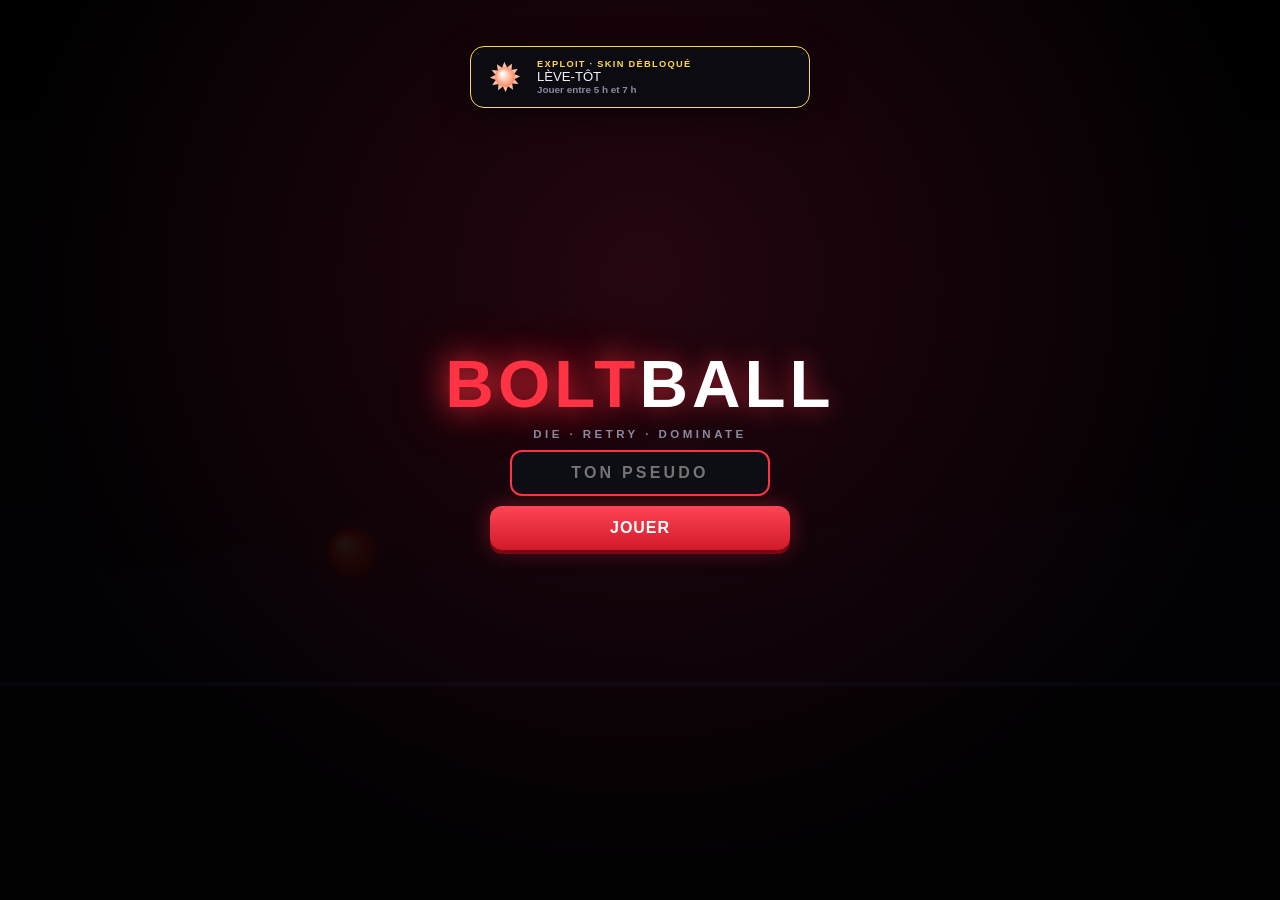
==== commit 1ed2d7a7: "BoltBall v2 : mode Histoire 100 niveaux, Endless, défi du jour, 100 exploits et skins, musique, clas" ====
--- a/index.html
+++ b/index.html
@@ -1,515 +1,1978 @@
-<!--
-  ╔══════════════════════════════════════════════════════╗
-  ║  ⚡ BOLTBALL — instructions déploiement GitHub Pages ║
-  ╠══════════════════════════════════════════════════════╣
-  ║  1. Créer un repo GitHub (ex: "boltball")           ║
-  ║  2. Upload ce fichier renommé en "index.html"       ║
-  ║  3. Settings → Pages → Branch: main → / (root)     ║
-  ║  4. Ton lien : https://TON_PSEUDO.github.io/boltball║
-  ╚══════════════════════════════════════════════════════╝
--->
 <!DOCTYPE html>
 <html lang="fr">
 <head>
 <meta charset="UTF-8">
-<meta name="viewport" content="width=device-width,initial-scale=1,maximum-scale=1,user-scalable=no">
+<meta name="viewport" content="width=device-width,initial-scale=1,maximum-scale=1,user-scalable=no,viewport-fit=cover">
 <meta name="theme-color" content="#000000">
 <meta name="apple-mobile-web-app-capable" content="yes">
+<meta name="mobile-web-app-capable" content="yes">
 <meta name="apple-mobile-web-app-status-bar-style" content="black-translucent">
 <meta name="apple-mobile-web-app-title" content="BoltBall">
-<title>⚡ BoltBall</title>
+<meta name="description" content="BoltBall : die and retry à une touche. 100 niveaux, mode Endless, 100 skins à débloquer.">
+<title>BoltBall</title>
+<link rel="icon" href="data:image/svg+xml,%3Csvg xmlns='http://www.w3.org/2000/svg' viewBox='0 0 64 64'%3E%3Ccircle cx='32' cy='32' r='30' fill='%23ff3333'/%3E%3Cpath d='M36 8 18 36h12l-4 20 20-30H34z' fill='%23fff'/%3E%3C/svg%3E">
 <style>
-*{margin:0;padding:0;box-sizing:border-box}
-html,body{width:100%;height:100%;overflow:hidden;background:#000;font-family:Arial,sans-serif;touch-action:none}
-canvas{position:fixed;top:0;left:0}
+*{margin:0;padding:0;box-sizing:border-box;-webkit-tap-highlight-color:transparent}
+:root{--red:#ff3344;--red2:#ff6a3d;--bg:#050508;--card:#0d0d14;--line:#22222e;--mut:#8a8a9e;--txt:#f2f2f6;--gold:#ffd84a}
+html,body{width:100%;height:100%;overflow:hidden;background:#000;color:var(--txt);font-family:"Arial Black","Arial",system-ui,sans-serif;touch-action:none;user-select:none;-webkit-user-select:none}
+canvas#c{position:fixed;inset:0;width:100%;height:100%;display:block}
 .ui{position:fixed;inset:0;pointer-events:none}
-.scr{position:absolute;inset:0;display:flex;flex-direction:column;align-items:center;justify-content:center;background:rgba(0,0,0,.93);pointer-events:all;gap:9px;padding:14px}
-.scr.off{display:none!important}
-h1{font-size:clamp(1.8rem,9vw,3.2rem);color:#ff3333;text-shadow:0 0 30px #ff3333,0 0 60px #ff000055;letter-spacing:5px;font-weight:900}
-.sub{color:#444;font-size:.76rem;letter-spacing:3px;margin-bottom:4px}
-input{padding:12px 16px;font-size:.98rem;border-radius:12px;border:2px solid #ff3333;background:#111;color:#fff;text-align:center;outline:none;width:min(255px,80vw);text-transform:uppercase;letter-spacing:3px}
-.btn{padding:11px 20px;font-size:.86rem;border-radius:12px;border:none;cursor:pointer;font-weight:900;letter-spacing:1px;transition:transform .1s}
-.btn:active{transform:scale(.93)}
-.red{background:#ff3333;color:#fff;box-shadow:0 0 18px #ff3333aa}
-.drk{background:#131313;color:#666;border:1px solid #252525}
-.sm{padding:8px 13px;font-size:.74rem}
+.off{display:none!important}
+.scr{position:absolute;inset:0;display:flex;flex-direction:column;align-items:center;justify-content:center;justify-content:safe center;gap:10px;padding:max(14px,env(safe-area-inset-top)) 14px max(14px,env(safe-area-inset-bottom));background:radial-gradient(ellipse at 50% 30%,rgba(40,6,14,.9),rgba(0,0,0,.95) 70%);pointer-events:all;overflow-y:auto}
+.scr.dim{background:rgba(0,0,0,.78)}
+.scr.clear{background:linear-gradient(transparent 40%,rgba(0,0,0,.75))}
+#s-story,#s-coll,#s-lb,#s-set{justify-content:flex-start}
+.logo{font-size:clamp(2.2rem,11vw,4.2rem);font-weight:900;letter-spacing:.06em;color:#fff;text-shadow:0 0 24px rgba(255,51,68,.6);line-height:1;cursor:pointer}
+.logo span{color:var(--red);text-shadow:0 0 30px var(--red),0 0 60px rgba(255,0,0,.4)}
+.tag{color:var(--mut);font-size:.72rem;letter-spacing:.3em;font-family:Arial,sans-serif;font-weight:700;text-align:center}
+#homeSkin{width:96px;height:96px;margin:2px 0}
+input[type=text]{padding:12px 16px;font:900 1rem "Arial Black",Arial,sans-serif;border-radius:12px;border:2px solid var(--red);background:#0d0d14;color:#fff;text-align:center;outline:none;width:min(260px,80vw);text-transform:uppercase;letter-spacing:.2em}
+.btn{font:900 .86rem "Arial Black",Arial,sans-serif;letter-spacing:.06em;padding:11px 18px;border-radius:12px;border:none;cursor:pointer;color:#fff;transition:transform .08s,filter .15s;display:inline-flex;flex-direction:column;align-items:center;gap:2px}
+.btn:active{transform:scale(.94)}
+.btn small{font:700 .62rem Arial,sans-serif;letter-spacing:.08em;opacity:.8}
+.btn.big{width:min(300px,82vw);padding:13px 18px;font-size:1rem}
+.btn.sm{padding:8px 12px;font-size:.7rem}
+.red{background:linear-gradient(180deg,#ff4455,#d01a2a);box-shadow:0 4px 0 #7a0812,0 0 22px rgba(255,51,68,.35)}
+.alt{background:linear-gradient(180deg,#ffb020,#e06a00);box-shadow:0 4px 0 #7a3a00,0 0 22px rgba(255,150,0,.3)}
+.drk{background:#14141e;color:#c8c8d8;border:1px solid var(--line)}
+.menu{display:flex;flex-direction:column;align-items:center;gap:10px}
 .row{display:flex;gap:8px;flex-wrap:wrap;justify-content:center}
-#gg{display:flex;flex-wrap:wrap;justify-content:center;gap:7px;max-width:min(455px,95vw)}
-.lc{width:76px;height:70px;border-radius:10px;background:#0a0a0a;border:1.5px solid #1a1a1a;color:#fff;cursor:pointer;font-size:.67rem;display:flex;flex-direction:column;align-items:center;justify-content:center;gap:2px}
-.lc.done{border-color:#ff3333}.lc.lck{opacity:.28;cursor:default}
-.ln{font-size:.98rem;font-weight:900;color:#ff3333}.lt{color:#ff3333;font-size:.61rem}
-#hud{position:fixed;top:0;left:0;right:0;display:none;align-items:center;justify-content:space-between;padding:9px 13px;z-index:50;pointer-events:none;background:linear-gradient(rgba(0,0,0,.55),transparent)}
-.ht{color:#fff;font-size:.84rem;font-weight:700;font-family:monospace}
-#pbtn{background:rgba(255,255,255,.1);border:1px solid rgba(255,255,255,.2);color:#fff;border-radius:8px;padding:5px 9px;cursor:pointer;font-size:.78rem;pointer-events:all}
-#jbtn{position:fixed;bottom:38px;right:32px;width:84px;height:84px;border-radius:50%;background:rgba(255,51,51,.18);border:2.5px solid rgba(255,51,51,.5);color:#fff;font-size:1.8rem;display:none;cursor:pointer;touch-action:none;z-index:45;-webkit-tap-highlight-color:transparent;user-select:none;pointer-events:all;align-items:center;justify-content:center}
-#flash{position:fixed;inset:0;background:rgba(255,0,0,.55);pointer-events:none;opacity:0;transition:opacity .18s;z-index:60}
-.box{background:#0a0a0a;border:2px solid #ff3333;border-radius:16px;padding:20px 17px;max-width:min(325px,92vw);width:100%;text-align:center}
-.bt{color:#ff3333;font-size:1.35rem;font-weight:900;margin:7px 0;font-family:monospace}
-.sksec{color:#888;font-size:.7rem;letter-spacing:2px;margin:8px 0 5px}
+.top{display:flex;align-items:center;justify-content:space-between;width:min(560px,100%);gap:10px;margin-bottom:4px}
+.top h2{font-size:1.1rem;letter-spacing:.15em}
+h2.big{font-size:2rem;color:var(--red);letter-spacing:.2em;margin-bottom:8px}
+h3{font-size:.9rem;letter-spacing:.12em;color:#fff;margin:4px 0}
+.pill{font:700 .72rem Arial,sans-serif;background:#14141e;border:1px solid var(--line);padding:5px 10px;border-radius:99px;color:var(--gold);white-space:nowrap}
+.hint{font:700 .7rem Arial,sans-serif;color:var(--mut);text-align:center;max-width:520px;line-height:1.5}
+.tabs{display:flex;gap:6px;flex-wrap:wrap;justify-content:center}
+.tabs button,#chTabs button{font:900 .68rem "Arial Black",Arial,sans-serif;padding:7px 11px;border-radius:9px;background:#101018;color:var(--mut);border:1px solid var(--line);cursor:pointer}
+.tabs button.on,#chTabs button.on{background:var(--red);color:#fff;border-color:var(--red)}
+#chTabs{display:flex;gap:5px;flex-wrap:wrap;justify-content:center;max-width:560px}
+#chTabs button.lk{opacity:.35}
+#lvGrid{display:grid;grid-template-columns:repeat(5,1fr);gap:8px;width:min(520px,100%)}
+.lc{aspect-ratio:1/.95;border-radius:12px;background:var(--card);border:1.5px solid var(--line);display:flex;flex-direction:column;align-items:center;justify-content:center;gap:3px;cursor:pointer;position:relative}
+.lc b{font-size:1.05rem}
+.lc .st{color:var(--gold);font-size:.7rem;letter-spacing:.05em;font-family:Arial,sans-serif}
+.lc .st i{color:#333;font-style:normal}
+.lc .dd{font:700 .58rem Arial,sans-serif;color:var(--mut)}
+.lc.done{border-color:var(--red)}
+.lc.boss{background:linear-gradient(160deg,#2a0610,#0d0d14)}
+.lc.boss b{color:var(--red)}
+.lc.lck{opacity:.3;cursor:default}
+.lc.nx{box-shadow:0 0 0 2px #fff inset}
+#collGrid{display:grid;grid-template-columns:repeat(auto-fill,minmax(150px,1fr));gap:8px;width:min(760px,100%);padding-bottom:20px}
+.cc{background:var(--card);border:1.5px solid var(--line);border-radius:12px;padding:8px;display:flex;gap:8px;align-items:center;cursor:pointer;min-height:76px}
+.cc canvas{width:52px;height:52px;flex:none}
+.cc.lck canvas{filter:brightness(0) opacity(.5)}
+.cc.on{border-color:var(--gold);box-shadow:0 0 14px rgba(255,216,74,.25)}
+.cc .t{font-size:.66rem;letter-spacing:.04em;line-height:1.2}
+.cc .d{font:700 .6rem Arial,sans-serif;color:var(--mut);line-height:1.3;margin-top:2px}
+.cc .pb{height:4px;background:#22222e;border-radius:4px;margin-top:5px;overflow:hidden}
+.cc .pb i{display:block;height:100%;background:var(--red)}
+#lbList{width:min(520px,100%);display:flex;flex-direction:column;gap:4px;padding-bottom:20px}
+.lr{display:grid;grid-template-columns:38px 1fr auto auto;gap:10px;align-items:center;background:var(--card);border:1px solid var(--line);border-radius:10px;padding:8px 12px;font-size:.78rem}
+.lr .rk{color:var(--mut)}
+.lr .sc{color:var(--gold)}
+.lr .de{font:700 .66rem Arial,sans-serif;color:var(--mut)}
+.lr.me{border-color:var(--red);background:#1a0a10}
+.set{display:flex;flex-direction:column;gap:12px;width:min(420px,100%)}
+.set label{display:flex;justify-content:space-between;align-items:center;gap:10px;font-size:.8rem;letter-spacing:.06em;background:var(--card);border:1px solid var(--line);border-radius:12px;padding:10px 12px}
+.set input[type=text]{width:150px;padding:8px;font-size:.8rem}
+.tog,.tog2{font:900 .7rem "Arial Black",Arial,sans-serif;padding:7px 12px;border-radius:9px;border:1px solid var(--line);background:#101018;color:var(--mut);cursor:pointer;min-width:64px}
+.tog.on{background:var(--red);color:#fff;border-color:var(--red)}
+input[type=range]{accent-color:var(--red);width:150px}
+.card{background:rgba(10,10,16,.92);border:2px solid var(--red);border-radius:18px;padding:18px 18px 12px;width:min(340px,92vw);display:flex;flex-direction:column;align-items:center;gap:9px;text-align:center;box-shadow:0 0 40px rgba(255,51,68,.25)}
+#dStars{font-size:2rem;letter-spacing:.15em;color:var(--gold);text-shadow:0 0 18px rgba(255,216,74,.6)}
+#dStars i{color:#2a2a34;font-style:normal;text-shadow:none}
+#dTitle,#oTitle{font-size:.85rem;letter-spacing:.12em}
+.bigv{font-size:1.9rem;color:var(--red)}
+.sub{font:700 .74rem Arial,sans-serif;color:var(--mut)}
+#hud{position:fixed;top:0;left:0;right:0;display:grid;grid-template-columns:1fr auto 1fr;align-items:center;padding:max(8px,env(safe-area-inset-top)) 12px 8px;z-index:5;pointer-events:none;background:linear-gradient(rgba(0,0,0,.5),transparent);font-size:.82rem}
+.hl{display:flex;flex-direction:column}
+#hSub{font:700 .62rem Arial,sans-serif;color:var(--mut)}
+.hc{display:flex;align-items:center;gap:8px}
+#prog{width:min(36vw,280px);height:8px;background:rgba(255,255,255,.12);border-radius:8px;position:relative;overflow:visible}
+#progF{display:block;height:100%;width:0;background:linear-gradient(90deg,var(--red),var(--red2));border-radius:8px}
+#progB{position:absolute;top:-4px;width:2px;height:16px;background:var(--gold);left:0;box-shadow:0 0 6px var(--gold)}
+#hPct{font:900 .72rem Arial,sans-serif;min-width:40px}
+.hr{display:flex;justify-content:flex-end;align-items:center;gap:10px}
+#hDeaths{color:var(--red)}
+#hDeaths::before{content:"✕ ";font-size:.7rem}
+#pbtn{pointer-events:all;background:rgba(255,255,255,.1);border:1px solid rgba(255,255,255,.22);color:#fff;border-radius:8px;width:34px;height:30px;font:900 .7rem Arial;cursor:pointer}
+#flash{position:fixed;inset:0;background:rgba(255,30,30,.45);pointer-events:none;opacity:0;transition:opacity .2s;z-index:4}
+#rot{position:fixed;bottom:max(10px,env(safe-area-inset-bottom));left:50%;transform:translateX(-50%);font:700 .7rem Arial,sans-serif;color:#fff;background:rgba(0,0,0,.6);padding:6px 12px;border-radius:99px;z-index:5;pointer-events:none}
+#toasts{position:fixed;top:max(46px,calc(env(safe-area-inset-top) + 40px));left:50%;transform:translateX(-50%);display:flex;flex-direction:column;gap:6px;z-index:20;pointer-events:none;width:min(340px,92vw)}
+.toast{display:flex;align-items:center;gap:10px;background:rgba(12,12,18,.95);border:1.5px solid var(--gold);border-radius:14px;padding:8px 12px;animation:tin .35s ease-out;box-shadow:0 6px 30px rgba(0,0,0,.6)}
+.toast canvas{width:44px;height:44px;flex:none}
+.toast .k{font:700 .58rem Arial,sans-serif;color:var(--gold);letter-spacing:.14em}
+.toast .t{font-size:.82rem}
+.toast .d{font:700 .62rem Arial,sans-serif;color:var(--mut)}
+.toast.out{animation:tout .35s ease-in forwards}
+@keyframes tin{from{transform:translateY(-20px);opacity:0}to{transform:none;opacity:1}}
+@keyframes tout{to{transform:translateY(-20px);opacity:0}}
+@media (max-height:480px){.scr{gap:7px}.btn.big{padding:9px 14px;font-size:.88rem}#homeSkin{width:64px;height:64px}.logo{font-size:2.2rem}}
+
 </style>
 </head>
 <body>
 <canvas id="c"></canvas>
 <div id="flash"></div>
-<div id="hud">
-  <span class="ht" id="hl">LVL 1</span>
-  <span class="ht" id="hti">0.00s</span>
-  <div style="display:flex;align-items:center;gap:8px">
-    <span class="ht" style="color:#ff3333" id="hd">💀 0</span>
-    <button id="pbtn" onclick="togglePause()">⏸</button>
+
+<!-- HUD -->
+<div id="hud" class="off">
+  <div class="hl"><span id="hName">1-1</span><span id="hSub"></span></div>
+  <div class="hc"><div id="prog"><i id="progF"></i><b id="progB"></b></div><span id="hPct">0 %</span></div>
+  <div class="hr"><span id="hDeaths">0</span><button id="pbtn" aria-label="Pause">II</button></div>
+</div>
+<div id="rot" class="off">Tourne ton téléphone pour mieux voir</div>
+<div id="toasts"></div>
+
+<div class="ui">
+<!-- PSEUDO -->
+<section class="scr off" id="s-name">
+  <div class="logo"><span>BOLT</span>BALL</div>
+  <p class="tag">DIE · RETRY · DOMINATE</p>
+  <input type="text" id="inp" placeholder="TON PSEUDO" maxlength="12" autocomplete="off" spellcheck="false">
+  <button class="btn red big" id="bName">JOUER</button>
+</section>
+
+<!-- ACCUEIL -->
+<section class="scr off" id="s-home">
+  <div class="logo" id="logo"><span>BOLT</span>BALL</div>
+  <p class="tag" id="hello"></p>
+  <canvas id="homeSkin" width="120" height="120"></canvas>
+  <div class="menu">
+    <button class="btn red big" data-go="story">HISTOIRE<small id="mStory"></small></button>
+    <button class="btn red big" data-go="endless">ENDLESS<small id="mEnd"></small></button>
+    <button class="btn alt big" data-go="daily">DÉFI DU JOUR<small id="mDaily"></small></button>
+    <div class="row">
+      <button class="btn drk" data-go="coll">SKINS <small id="mColl"></small></button>
+      <button class="btn drk" data-go="lb">CLASSEMENT</button>
+      <button class="btn drk" data-go="set">RÉGLAGES</button>
+    </div>
   </div>
+</section>
+
+<!-- HISTOIRE -->
+<section class="scr off" id="s-story">
+  <div class="top"><button class="btn drk sm" data-go="home">RETOUR</button><h2>HISTOIRE</h2><span class="pill" id="stStars"></span></div>
+  <div id="chTabs"></div>
+  <h3 id="chName"></h3>
+  <div id="lvGrid"></div>
+  <p class="hint" id="chHint"></p>
+</section>
+
+<!-- SKINS & EXPLOITS -->
+<section class="scr off" id="s-coll">
+  <div class="top"><button class="btn drk sm" data-go="home">RETOUR</button><h2>SKINS</h2><span class="pill" id="collCount"></span></div>
+  <div class="tabs" id="collTabs"><button data-f="all" class="on">TOUS</button><button data-f="got">DÉBLOQUÉS</button><button data-f="todo">À FAIRE</button></div>
+  <div id="collGrid"></div>
+</section>
+
+<!-- CLASSEMENT -->
+<section class="scr off" id="s-lb">
+  <div class="top"><button class="btn drk sm" data-go="home">RETOUR</button><h2>CLASSEMENT</h2><span></span></div>
+  <div class="tabs" id="lbTabs"><button data-m="endless" class="on">ENDLESS</button><button data-m="daily">DÉFI DU JOUR</button><button data-m="story">HISTOIRE</button></div>
+  <p class="hint" id="lbInfo"></p>
+  <div id="lbList"></div>
+</section>
+
+<!-- RÉGLAGES -->
+<section class="scr off" id="s-set">
+  <div class="top"><button class="btn drk sm" data-go="home">RETOUR</button><h2>RÉGLAGES</h2><span></span></div>
+  <div class="set">
+    <label>Pseudo<input type="text" id="setName" maxlength="12" spellcheck="false"></label>
+    <label>Musique<button class="tog" data-s="music"></button></label>
+    <label>Effets sonores<button class="tog" data-s="sfx"></button></label>
+    <label>Volume<input type="range" id="setVol" min="0" max="1" step=".05"></label>
+    <label>Flash à la mort<button class="tog" data-s="flash"></button></label>
+    <label>Tremblement d’écran<button class="tog" data-s="shake"></button></label>
+    <p class="hint">Saut : tap, clic, Espace ou ↑ · Maintenir = saut plus haut · R = recommencer · Échap = pause</p>
+    <button class="btn drk sm" id="bReset">EFFACER MA PROGRESSION</button>
+  </div>
+</section>
+
+<!-- PAUSE -->
+<section class="scr off dim" id="s-pause">
+  <h2 class="big">PAUSE</h2>
+  <div class="menu">
+    <button class="btn red big" id="bResume">REPRENDRE</button>
+    <button class="btn drk" id="bRestart">RECOMMENCER</button>
+    <button class="btn drk" id="bPractice"></button>
+    <div class="row"><button class="btn drk sm tog2" data-s="music"></button><button class="btn drk sm tog2" data-s="sfx"></button></div>
+    <button class="btn drk" id="bQuit">MENU</button>
+  </div>
+</section>
+
+<!-- FIN DE NIVEAU -->
+<section class="scr off clear" id="s-done">
+  <div class="card">
+    <div id="dStars"></div>
+    <div id="dTitle"></div>
+    <div class="bigv" id="dDeaths"></div>
+    <div class="sub" id="dSub"></div>
+    <div class="row">
+      <button class="btn red" id="bNext">SUIVANT</button>
+      <button class="btn drk" id="bRetry">REJOUER</button>
+    </div>
+    <div class="row">
+      <button class="btn drk sm" id="bShare1">PARTAGER</button>
+      <button class="btn drk sm" id="bMenu1">MENU</button>
+    </div>
+    <p class="hint" id="dReplay">Replay de tous tes essais</p>
+  </div>
+</section>
+
+<!-- FIN DE COURSE ENDLESS -->
+<section class="scr off clear" id="s-over">
+  <div class="card">
+    <div id="oTitle">ENDLESS</div>
+    <div class="bigv" id="oDist"></div>
+    <div class="sub" id="oSub"></div>
+    <div class="sub" id="oRank"></div>
+    <div class="row">
+      <button class="btn red" id="bAgain">REJOUER</button>
+      <button class="btn drk sm" id="bShare2">PARTAGER</button>
+    </div>
+    <button class="btn drk sm" id="bMenu2">MENU</button>
+    <p class="hint">Espace ou tap pour relancer</p>
+  </div>
+</section>
 </div>
-<button id="jbtn">▲</button>
-<div class="ui">
-
-<div class="scr" id="s-init">
-  <h1>⚡BOLTBALL</h1><p class="sub">DIE · RETRY · DOMINATE</p>
-  <input type="text" id="inp" placeholder="TON PSEUDO" maxlength="12" autocomplete="off" spellcheck="false">
-  <button class="btn red" onclick="go()">JOUER →</button>
-</div>
-
-<div class="scr off" id="s-menu">
-  <h1>⚡BOLTBALL</h1>
-  <p id="mg" style="color:#555;font-size:.78rem;margin-bottom:3px"></p>
-  <div id="gg"></div>
-  <div class="row" style="margin-top:9px">
-    <button class="btn drk sm" onclick="openSettings()">⚙️ PARAMÈTRES</button>
-    <button class="btn drk sm" onclick="showScr('s-init')">✏️ PSEUDO</button>
-  </div>
-</div>
-
-<div class="scr off" id="s-settings">
-  <div style="color:#ff3333;font-size:1.25rem;font-weight:900;margin-bottom:10px">⚙️ PARAMÈTRES</div>
-  <div style="display:flex;align-items:center;gap:12px;margin-bottom:10px">
-    <span style="color:#888;font-size:.82rem;letter-spacing:2px">SON</span>
-    <button id="sndbtn" class="btn drk sm" onclick="toggleSound()">🔊 ON</button>
-  </div>
-  <div class="sksec">SKIN</div>
-  <div id="sg1" style="display:flex;gap:7px;flex-wrap:wrap;justify-content:center;max-width:min(390px,92vw)"></div>
-  <button class="btn drk sm" style="margin-top:14px" onclick="openMenu()">← RETOUR</button>
-</div>
-
-<div class="scr off" id="s-done">
-  <div class="box">
-    <div id="dico" style="font-size:1.9rem;margin-bottom:3px">🎉</div>
-    <div id="dtit" style="font-size:.88rem;font-weight:800;color:#fff"></div>
-    <div class="bt" id="dtime"></div>
-    <div id="ddie" style="color:#666;font-size:.74rem;margin-bottom:3px"></div>
-    <div id="dbadge" style="font-size:.72rem;margin-bottom:12px"></div>
-    <div class="row">
-      <button class="btn red sm" id="dnxt" onclick="nxtLvl()">SUIVANT →</button>
-      <button class="btn drk sm" onclick="retry()">↩ RETRY</button>
-    </div>
-    <button class="btn drk sm" style="margin-top:7px;width:100%" onclick="openMenu()">🏠 MENU</button>
-  </div>
-</div>
-
-<div class="scr off" id="s-pause" style="background:rgba(0,0,0,.8)">
-  <div style="color:#ff3333;font-size:1.7rem;font-weight:900;letter-spacing:4px;margin-bottom:14px">⏸ PAUSE</div>
-  <button class="btn red" onclick="togglePause()">▶ REPRENDRE</button>
-  <div style="display:flex;align-items:center;gap:12px;margin-top:4px">
-    <span style="color:#888;font-size:.78rem">SON</span>
-    <button id="sndbtn2" class="btn drk sm" onclick="toggleSound()">🔊 ON</button>
-  </div>
-  <div class="sksec">SKIN</div>
-  <div id="sg2" style="display:flex;gap:7px;flex-wrap:wrap;justify-content:center;max-width:min(380px,90vw)"></div>
-  <button class="btn drk sm" style="margin-top:10px" onclick="openMenu()">🏠 MENU</button>
-</div>
-
-</div>
+
 <script>
-const cv=document.getElementById('c'),cx=cv.getContext('2d');
-let W,H,GY;
-function rsz(){W=cv.width=innerWidth;H=cv.height=innerHeight;GY=H*.80;}
-rsz();addEventListener('resize',()=>{rsz();LVS=mkLvs();});
-
-// ── STORAGE (localStorage) ───────────────────────────
-function lsGet(k){try{return localStorage.getItem(k);}catch{return null;}}
-function lsSet(k,v){try{localStorage.setItem(k,v);}catch{}}
-function loadBests(){try{const r=lsGet('bb_bests');if(r)bests=JSON.parse(r);}catch{}}
-function saveBests(){try{lsSet('bb_bests',JSON.stringify(bests));}catch{}}
-
-// ── AUDIO ────────────────────────────────────────────
-let AC=null,soundOn=true;
-function getAC(){if(!AC)AC=new(window.AudioContext||window.webkitAudioContext)();return AC;}
-function tone(f1,f2,dur,vol=.25,type='sine'){
-  if(!soundOn)return;
-  try{const ac=getAC(),o=ac.createOscillator(),g=ac.createGain();
-    o.type=type;o.connect(g);g.connect(ac.destination);
-    o.frequency.setValueAtTime(f1,ac.currentTime);
-    if(f2)o.frequency.exponentialRampToValueAtTime(f2,ac.currentTime+dur);
-    g.gain.setValueAtTime(vol,ac.currentTime);g.gain.exponentialRampToValueAtTime(.001,ac.currentTime+dur);
-    o.start();o.stop(ac.currentTime+dur+.05);}catch{}
-}
-function sndJump(){tone(260,520,.12,.16);}
-function sndDie(){tone(350,40,.4,.28,'sawtooth');}
-function sndLand(){tone(160,100,.07,.09);}
-function sndWin(){
-  if(!soundOn)return;
-  try{const ac=getAC();[[523,659],[659,784],[784,1047]].forEach(([f1,f2],i)=>{
-    const o=ac.createOscillator(),g=ac.createGain(),t=ac.currentTime+i*.16;
-    o.type='sine';o.connect(g);g.connect(ac.destination);
-    o.frequency.setValueAtTime(f1,t);o.frequency.exponentialRampToValueAtTime(f2,t+.18);
-    g.gain.setValueAtTime(.2,t);g.gain.exponentialRampToValueAtTime(.001,t+.3);
-    o.start(t);o.stop(t+.35);});}catch{}
-}
-
-// ── SKINS ────────────────────────────────────────────
-const SKINS=[
-  {n:'FIREBALL',ico:'🔥',tc:'#ff6600'},
-  {n:'GHOST',   ico:'👻',tc:'#cc88ff'},
-  {n:'CYBER',   ico:'💠',tc:'#00ffff'},
-  {n:'GALAXY',  ico:'🌌',tc:'#9933ff'},
-  {n:'GOLD',    ico:'👑',tc:'#ffcc00'},
+'use strict';
+// ════════════════════════════════════════════════════════════════
+//  CORE : constantes, aléatoire, mondes, génération, physique
+//  (aucune dépendance au DOM : chargé aussi par le solveur Node)
+// ════════════════════════════════════════════════════════════════
+
+// Monde virtuel : 800 x 450 unités, identique sur tous les écrans
+const VW = 800, VH = 450, G = 370, PR = 16, PX = 180;
+const GRAV = .58, JV = 13.5, JV2 = 12.6, JCUT = .45, MAXVY = 22, PADV = 17;
+const COYOTE = 6, BUFFER = 8, ORB_R = 14, SPK_H = 28, WALL_W = 22;
+const METER = 20; // 1 mètre = 20 unités
+
+function rngOf(seed) {
+  let a = seed >>> 0;
+  return () => {
+    a = a + 0x6D2B79F5 | 0;
+    let t = Math.imul(a ^ a >>> 15, 1 | a);
+    t = t + Math.imul(t ^ t >>> 7, 61 | t) ^ t;
+    return ((t ^ t >>> 14) >>> 0) / 4294967296;
+  };
+}
+function hashStr(s) {
+  let h = 2166136261;
+  for (let i = 0; i < s.length; i++) { h ^= s.charCodeAt(i); h = Math.imul(h, 16777619); }
+  return h >>> 0;
+}
+const lerp = (a, b, t) => a + (b - a) * t;
+const clamp = (v, a, b) => v < a ? a : v > b ? b : v;
+function tri(v, mi, ma) {
+  const r = ma - mi; if (r <= 0) return mi;
+  const m = ((v - mi) % (2 * r) + 2 * r) % (2 * r);
+  return mi + (m <= r ? m : 2 * r - m);
+}
+
+// ── MONDES (10 chapitres de 10 niveaux) ──────────────────────────
+const WORLDS = [
+  { n: 'ÉVEIL',            bpm: 116, c1: '#07071a', c2: '#1b0b35', gr: '#0d0d26', ed: '#5a5ae6', ac: '#ff3355', ob: '#e0284a', sil: 'hills',   root: 57, minor: true },
+  { n: 'CÂBLES',           bpm: 120, c1: '#03140f', c2: '#062a1f', gr: '#04140f', ed: '#19c48a', ac: '#39ffb0', ob: '#ff3d6e', sil: 'towers',  root: 55, minor: true },
+  { n: 'LA SCIERIE',       bpm: 124, c1: '#1a0b05', c2: '#2c1206', gr: '#170a04', ed: '#d07a2a', ac: '#ffb347', ob: '#ff4b2b', sil: 'teeth',   root: 52, minor: true },
+  { n: 'ABYSSES',          bpm: 126, c1: '#020818', c2: '#04203a', gr: '#031024', ed: '#2a8bd6', ac: '#4fd8ff', ob: '#ff5577', sil: 'waves',   root: 50, minor: true },
+  { n: 'DÉSERT ROUGE',     bpm: 130, c1: '#1f0705', c2: '#4a160a', gr: '#260a05', ed: '#e0573a', ac: '#ffd27a', ob: '#ff2e2e', sil: 'dunes',   root: 53, minor: false },
+  { n: 'L’USINE',          bpm: 134, c1: '#0d0d10', c2: '#1d1d24', gr: '#111116', ed: '#8a8aa0', ac: '#ffe14d', ob: '#ff3b3b', sil: 'factory', root: 48, minor: true },
+  { n: 'AURORE',           bpm: 136, c1: '#05061a', c2: '#0b2b33', gr: '#071420', ed: '#4dffc3', ac: '#c08cff', ob: '#ff4f9a', sil: 'peaks',   root: 57, minor: false },
+  { n: 'LE VIDE',          bpm: 140, c1: '#000000', c2: '#0a0014', gr: '#050008', ed: '#7a3cff', ac: '#ffffff', ob: '#ff2266', sil: 'cubes',   root: 49, minor: true },
+  { n: 'INFERNO',          bpm: 146, c1: '#200000', c2: '#3d0700', gr: '#1a0300', ed: '#ff5a1f', ac: '#ffcc33', ob: '#ff1a1a', sil: 'flames',  root: 52, minor: true },
+  { n: 'CŒUR DE L’ÉCLAIR', bpm: 152, c1: '#0a0a00', c2: '#2a2400', gr: '#141200', ed: '#ffe14d', ac: '#ffffff', ob: '#ff3333', sil: 'bolts',   root: 54, minor: true },
 ];
-let skinIdx=0;
-
-// ── STATE ────────────────────────────────────────────
-let NAME='',LI=0,deaths=0,t0=0,running=false,paused=false,raf=0,ts0=0;
-let camX=0,parts=[],bests={},P={},LVS=[],pauseStart=0;
-const PR=16;
-
-// ── LEVELS ───────────────────────────────────────────
-function mkLvs(){
-  const g=GY;
-  function mkSegs(obs,len){
-    const gps=obs.filter(o=>o.t==='gap');let ss=[{x:0,w:len+400}];
-    for(const gp of gps){const ns=[];for(const s of ss){if(gp.x>s.x&&gp.x+gp.w<s.x+s.w){ns.push({x:s.x,w:gp.x-s.x});ns.push({x:gp.x+gp.w,w:(s.x+s.w)-(gp.x+gp.w)});}else ns.push(s);}ss=ns;}
-    return ss;
-  }
-  const NMS=['WARM UP','GETTING REAL','SAW MILL','MOVING MADNESS','SPIKE FEVER','DOUBLE TROUBLE','NIGHTMARE','CHAOS','INFERNO','FINAL BOSS'];
-  const D=[
-    [3.8,22,2600,'#0a0a1e','#180830',[
-      {t:'gap',x:540,w:120},{t:'spk',x:810,w:80},{t:'gap',x:1090,w:140},{t:'plt',x:1000,y:g-175,w:168,h:16},
-      {t:'gap',x:1490,w:130},{t:'spk',x:1770,w:100},{t:'gap',x:2040,w:148},{t:'spk',x:2350,w:60}]],
-    [4.2,20,2900,'#0a1628','#0a1e08',[
-      {t:'spk',x:470,w:100},{t:'gap',x:690,w:138},{t:'wal',x:940,gs:g-232,gh:176},{t:'gap',x:1190,w:128},
-      {t:'plt',x:1100,y:g-180,w:155,h:16},{t:'spk',x:1490,w:118},{t:'wal',x:1740,gs:g-250,gh:162},
-      {t:'gap',x:1990,w:142},{t:'spk',x:2270,w:78},{t:'gap',x:2510,w:138}]],
-    [4.5,19,3100,'#1a0808','#280606',[
-      {t:'spk',x:435,w:78},{t:'saw',x:670,y:g-36,r:30,sp:.05},{t:'gap',x:865,w:126},{t:'plt',x:775,y:g-176,w:146,h:16},
-      {t:'spk',x:1085,w:86},{t:'saw',x:1305,y:g-38,r:33,sp:-.04},{t:'gap',x:1512,w:145},{t:'wal',x:1760,gs:g-220,gh:165},
-      {t:'saw',x:2000,y:g-38,r:31,sp:.06},{t:'gap',x:2228,w:136},{t:'spk',x:2498,w:96},{t:'saw',x:2728,y:g-40,r:35,sp:-.05},{t:'gap',x:2938,w:126}]],
-    [4.5,20,3300,'#081808','#08201a',[
-      {t:'gap',x:470,w:195},{t:'mpl',x:528,y:g-170,w:136,h:16,sp:1.5,mi:g-280,ma:g-120},{t:'gap',x:768,w:175},
-      {t:'mpl',x:826,y:g-146,w:116,h:16,sp:-1.5,mi:g-290,ma:g-110},{t:'spk',x:1066,w:96},{t:'gap',x:1262,w:188},
-      {t:'mpl',x:1320,y:g-190,w:150,h:16,sp:2,mi:g-310,ma:g-120},{t:'wal',x:1560,gs:g-230,gh:155},
-      {t:'saw',x:1798,y:g-38,r:30,sp:.06},{t:'gap',x:1998,w:185},{t:'mpl',x:2056,y:g-165,w:126,h:16,sp:2.5,mi:g-295,ma:g-115},
-      {t:'gap',x:2306,w:150},{t:'spk',x:2544,w:116},{t:'saw',x:2772,y:g-40,r:33,sp:-.07},{t:'gap',x:3020,w:160}]],
-    [5.0,18,3400,'#1a0a1a','#240018',[
-      {t:'spk',x:388,w:116},{t:'spk',x:562,w:76},{t:'gap',x:750,w:150},{t:'saw',x:998,y:g-40,r:31,sp:.07},
-      {t:'spk',x:1196,w:135},{t:'wal',x:1394,gs:g-240,gh:155},{t:'spk',x:1632,w:96},{t:'gap',x:1830,w:170},
-      {t:'mpl',x:1888,y:g-180,w:126,h:16,sp:2,mi:g-300,ma:g-120},{t:'spk',x:2136,w:116},{t:'saw',x:2364,y:g-40,r:34,sp:-.07},
-      {t:'gap',x:2562,w:150},{t:'spk',x:2800,w:136},{t:'saw',x:3018,y:g-40,r:29,sp:.08},{t:'gap',x:3186,w:146}]],
-    [5.2,17,3500,'#080820','#001520',[
-      {t:'gap',x:368,w:136},{t:'gap',x:572,w:136},{t:'saw',x:800,y:g-40,r:32,sp:.07},{t:'wal',x:998,gs:g-235,gh:146},
-      {t:'spk',x:1246,w:116},{t:'gap',x:1434,w:150},{t:'saw',x:1672,y:g-40,r:34,sp:-.07},{t:'gap',x:1870,w:140},
-      {t:'mpl',x:1928,y:g-172,w:116,h:16,sp:2.5,mi:g-302,ma:g-122},{t:'wal',x:2168,gs:g-248,gh:142},{t:'spk',x:2416,w:136},
-      {t:'gap',x:2614,w:160},{t:'saw',x:2862,y:g-40,r:36,sp:.08},{t:'gap',x:3060,w:150},{t:'spk',x:3268,w:116}]],
-    [5.5,16,3700,'#120012','#1e000e',[
-      {t:'spk',x:328,w:96},{t:'saw',x:514,y:g-42,r:31,sp:.08},{t:'gap',x:712,w:150},{t:'wal',x:956,gs:g-230,gh:136},
-      {t:'saw',x:1154,y:g-42,r:32,sp:-.08},{t:'gap',x:1352,w:172},{t:'mpl',x:1410,y:g-182,w:116,h:16,sp:3,mi:g-312,ma:g-112},
-      {t:'spk',x:1652,w:136},{t:'saw',x:1850,y:g-42,r:34,sp:.09},{t:'wal',x:2048,gs:g-248,gh:132},{t:'gap',x:2296,w:162},
-      {t:'spk',x:2544,w:112},{t:'saw',x:2740,y:g-42,r:32,sp:-.09},{t:'gap',x:2936,w:172},
-      {t:'mpl',x:2994,y:g-192,w:102,h:16,sp:3.5,mi:g-322,ma:g-122},{t:'spk',x:3242,w:132}]],
-    [5.8,15,3900,'#1a0000','#080018',[
-      {t:'saw',x:368,y:g-42,r:32,sp:.09},{t:'gap',x:562,w:143},{t:'spk',x:788,w:113},{t:'wal',x:986,gs:g-242,gh:132},
-      {t:'saw',x:1184,y:g-42,r:34,sp:-.09},{t:'gap',x:1382,w:160},{t:'spk',x:1625,w:122},{t:'saw',x:1820,y:g-42,r:30,sp:.10},
-      {t:'wal',x:2018,gs:g-252,gh:122},{t:'gap',x:2266,w:172},{t:'mpl',x:2320,y:g-192,w:102,h:16,sp:3.5,mi:g-322,ma:g-122},
-      {t:'spk',x:2568,w:132},{t:'saw',x:2766,y:g-42,r:36,sp:-.10},{t:'gap',x:2964,w:162},{t:'wal',x:3208,gs:g-252,gh:122}]],
-    [6.0,15,4100,'#200000','#260000',[
-      {t:'spk',x:328,w:93},{t:'saw',x:504,y:g-44,r:34,sp:.10},{t:'gap',x:702,w:153},{t:'wal',x:946,gs:g-252,gh:132},
-      {t:'spk',x:1194,w:122},{t:'saw',x:1390,y:g-44,r:32,sp:-.10},{t:'gap',x:1588,w:172},
-      {t:'mpl',x:1638,y:g-192,w:102,h:16,sp:3.5,mi:g-322,ma:g-122},{t:'wal',x:1886,gs:g-262,gh:122},
-      {t:'saw',x:2134,y:g-44,r:36,sp:.11},{t:'gap',x:2332,w:162},{t:'spk',x:2580,w:132},
-      {t:'saw',x:2778,y:g-44,r:34,sp:-.11},{t:'wal',x:2976,gs:g-262,gh:112},{t:'gap',x:3224,w:172},{t:'spk',x:3472,w:122}]],
-    [6.5,14,4400,'#000000','#130000',[
-      {t:'saw',x:328,y:g-44,r:36,sp:.12},{t:'spk',x:522,w:102},{t:'gap',x:708,w:152},{t:'wal',x:954,gs:g-262,gh:122},
-      {t:'saw',x:1202,y:g-44,r:34,sp:-.11},{t:'gap',x:1400,w:162},{t:'spk',x:1645,w:122},{t:'saw',x:1840,y:g-44,r:38,sp:.12},
-      {t:'wal',x:2038,gs:g-267,gh:117},{t:'gap',x:2286,w:172},{t:'mpl',x:2334,y:g-192,w:92,h:16,sp:4,mi:g-332,ma:g-122},
-      {t:'saw',x:2582,y:g-44,r:36,sp:-.12},{t:'spk',x:2780,w:132},{t:'gap',x:2978,w:182},{t:'wal',x:3226,gs:g-272,gh:112},
-      {t:'saw',x:3474,y:g-44,r:40,sp:.13},{t:'gap',x:3672,w:172},{t:'spk',x:3920,w:122}]]
-  ];
-  return D.map(([sp,tt,len,c1,c2,ob],i)=>({name:NMS[i],sp,tt,len,c1,c2,segs:mkSegs(ob,len),obs:ob.map(o=>({...o,_a:0,_y:o.y||0,_d:1}))}));
-}
-
-// ── SCREENS ──────────────────────────────────────────
-function showScr(id){document.querySelectorAll('.scr').forEach(s=>s.classList.add('off'));if(id)document.getElementById(id)?.classList.remove('off');}
-function setHudVis(v){const d=v?'flex':'none';document.getElementById('hud').style.display=d;document.getElementById('jbtn').style.display=d;}
-
-// ── BOOT ─────────────────────────────────────────────
-LVS=mkLvs();
-(function(){
-  const n=lsGet('bb_n'),si=lsGet('bb_sk'),so=lsGet('bb_so');
-  if(n)document.getElementById('inp').value=n;
-  if(si)skinIdx=+si;
-  soundOn=so!=='off';
-  loadBests();
-  updSndBtns();
-})();
-document.getElementById('inp').addEventListener('keydown',e=>{if(e.key==='Enter')go();});
-document.getElementById('jbtn').addEventListener('pointerdown',e=>{e.stopPropagation();doJump();});
-
-function go(){
-  const v=document.getElementById('inp').value.trim().toUpperCase();
-  if(!v){document.getElementById('inp').placeholder='⚠ REQUIS';return;}
-  NAME=v;lsSet('bb_n',v);openMenu();
-}
-function openMenu(){
-  cancelAnimationFrame(raf);running=false;paused=false;
-  setHudVis(false);showScr('s-menu');
-  document.getElementById('mg').textContent=`Salut ${NAME} 👋`;
-  buildGrid();idleDraw();
-}
-function buildGrid(){
-  const el=document.getElementById('gg');el.innerHTML='';
-  let ul=0;for(let i=LVS.length-1;i>=0;i--)if(bests[i]){ul=Math.min(i+1,LVS.length-1);break;}
-  LVS.forEach((lv,i)=>{
-    const b=document.createElement('div');
-    b.className='lc'+(bests[i]?' done':'')+(i>ul?' lck':'');
-    const best=bests[i];
-    b.innerHTML=`<div class="ln">${i+1}</div><div style="font-size:.57rem;color:#444">${lv.name}</div>${best?`<div class="lt">${best.t.toFixed(2)}s</div>`:(i<=ul?'<div style="color:#2a2a2a;font-size:.62rem">—</div>':'<div>🔒</div>')}`;
-    if(i<=ul)b.onclick=()=>startLvl(i);
-    el.appendChild(b);
+const BOSS = ['LE GARDIEN', 'LE NŒUD', 'LA GRANDE LAME', 'LE LÉVIATHAN', 'LE MIRAGE', 'LA PRESSE', 'LE VOILE', 'L’ABSENCE', 'LE BRASIER', 'L’ÉCLAIR'];
+
+// Niveau d'apparition de chaque type de passage
+const UNLOCK = { spk: 0, gap: 0, spk2: 2, plt: 3, saw: 5, gap2: 7, wal: 9, mpl: 13, fsaw: 17, pad: 21, orb: 26, msaw: 31, ceil: 36, bed: 43, combo: 50 };
+const NEWSIGN = {
+  plt: 'PLATEFORME : POSE-TOI DESSUS', saw: 'SCIE : SAUTE PAR-DESSUS', gap2: 'GRAND TROU : DOUBLE SAUT',
+  wal: 'MUR : PASSE PAR L’OUVERTURE', mpl: 'PLATEFORME MOBILE', fsaw: 'SCIE HAUTE : NE SAUTE PAS',
+  pad: 'TREMPLIN : LAISSE-TOI PORTER', orb: 'ORBE : RECHARGE TON DOUBLE SAUT', msaw: 'SCIE MOBILE : TROUVE LE TEMPO',
+  ceil: 'PLAFOND BAS : RESTE AU SOL', bed: 'LIT DE PIQUES : DE PLATEFORME EN PLATEFORME',
+};
+
+function storyParams(i) {
+  const w = Math.floor(i / 10), boss = i % 10 === 9;
+  const d = clamp((i + (boss ? 5 : 0)) / 95, 0, 1);
+  const sp = +(3.6 + 2.9 * Math.pow(i / 99, .9) + (boss ? .2 : 0)).toFixed(2);
+  const dur = 9 + i * .13 + (boss ? 6 : 0);
+  const name = boss ? BOSS[w] : `${w + 1}-${i % 10 + 1}`;
+  return { mode: 'story', i, w, boss, d, sp, bpm: WORLDS[w].bpm, dur, name, lvlEq: i };
+}
+
+// ── PASSAGES (chunks) ────────────────────────────────────────────
+// c = { sp, d, R1 (portée d'un saut simple), B (unités par temps), r (aléatoire), q (quantification) }
+const CH = {
+  spk(x, c) {
+    const n = Math.max(2, Math.round(c.R1 * lerp(.2, .46, c.d * (.5 + .5 * c.r())) / 22));
+    return { obs: [{ t: 'spk', x, w: n * 22 }], end: x + n * 22 };
+  },
+  gap(x, c) {
+    const w = Math.round(c.R1 * lerp(.3, .58, c.d * (.4 + .6 * c.r())));
+    return { obs: [], gaps: [{ x, w }], end: x + w };
+  },
+  spk2(x, c) {
+    const a = CH.spk(x, c), w = a.end - x;
+    const b = CH.spk(c.q(x + Math.max(w + c.B * 1.5, c.R1 * 1.15)), c);
+    return { obs: a.obs.concat(b.obs), end: b.end };
+  },
+  plt(x, c) {
+    const w = Math.round(c.R1 * lerp(1.15, 1.5, c.d * c.r()));
+    const pw = Math.round(lerp(170, 115, c.d)), h = Math.round(lerp(70, 115, .5 * c.r() + .5 * c.d));
+    return { obs: [{ t: 'plt', x: Math.round(x + w / 2 - pw / 2), y: G - h, w: pw, h: 14 }], gaps: [{ x, w }], end: x + w };
+  },
+  saw(x, c) {
+    const r = Math.round(lerp(24, 36, c.d * c.r()));
+    return { obs: [{ t: 'saw', x: x + r, y: G - r + 6, r, sp: (c.r() < .5 ? 1 : -1) * lerp(.06, .12, c.d) }], end: x + 2 * r };
+  },
+  gap2(x, c) {
+    const w = Math.round(c.R1 * lerp(.95, 1.25, c.d * c.r()));
+    return { obs: [], gaps: [{ x, w }], end: x + w };
+  },
+  wal(x, c) {
+    const low = c.r() < .3;
+    const gh = Math.round(2 * PR + lerp(74, 40, c.d));
+    const L = low ? 0 : Math.round(lerp(40, 115, c.r()));
+    return { obs: [{ t: 'wal', x, gs: G - L - gh, gh }], end: x + WALL_W };
+  },
+  mpl(x, c) {
+    const w = Math.round(c.R1 * lerp(1.2, 1.5, c.d * c.r()));
+    const pw = Math.round(lerp(150, 105, c.d)), mi = G - 150, ma = G - 55;
+    const sp = lerp(1.1, 2.2, c.d) * (c.r() < .5 ? 1 : -1);
+    return { obs: [{ t: 'mpl', x: Math.round(x + w / 2 - pw / 2), y: Math.round(lerp(mi, ma, c.r())), w: pw, h: 14, mi, ma, sp }], gaps: [{ x, w }], end: x + w };
+  },
+  fsaw(x, c) {
+    const r = Math.round(lerp(26, 34, c.r())), lift = c.d < .5 ? 46 : 30;
+    const ob = []; let sx = x;
+    if (c.d > .45 && c.r() < .6) { const s = CH.spk(x, c); ob.push(...s.obs); sx = c.q(x + c.R1 * 1.1); }
+    ob.push({ t: 'saw', x: sx + r, y: G - 2 * PR - lift - r, r, sp: -.09 });
+    return { obs: ob, end: sx + 2 * r };
+  },
+  pad(x, c) {
+    const pw = 40, ta = PADV / GRAV;
+    const ay = G - PR - (PADV * PADV / (2 * GRAV) - PADV / 2);
+    const gh = Math.round(2 * PR + lerp(92, 58, c.d));
+    const wx = Math.round(x + pw / 2 + c.sp * ta - WALL_W / 2);
+    return { obs: [{ t: 'pad', x, w: pw }, { t: 'wal', x: wx, gs: Math.round(ay - gh / 2), gh }], end: wx + WALL_W };
+  },
+  orb(x, c) {
+    const w = Math.round(c.R1 * lerp(1.7, 2.0, c.d * c.r()));
+    return { obs: [{ t: 'orb', x: Math.round(x + w * .5), y: G - 120 }], gaps: [{ x, w }], end: x + w };
+  },
+  msaw(x, c) {
+    const r = Math.round(lerp(26, 32, c.r()));
+    return { obs: [{ t: 'msaw', x: x + r, y: G - r + 6, r, amp: Math.round(lerp(70, 90, c.r())), fr: lerp(.035, .055, c.d), ph: c.r() * 6.28, sp: .1 }], end: x + 2 * r };
+  },
+  ceil(x, c) {
+    const w = Math.round(lerp(140, 300, c.d * c.r()));
+    const cl = Math.round(2 * PR + lerp(40, 18, c.d));
+    const ob = [{ t: 'ceil', x, w, cl }]; let end = x + w;
+    if (c.d > .35 && c.r() < .7) { const s = CH.spk(c.q(end + c.B * .5), c); ob.push(...s.obs); end = s.end; }
+    return { obs: ob, end };
+  },
+  bed(x, c) {
+    const n = Math.max(4, Math.round(c.R1 * lerp(1.5, 2.2, c.d * c.r()) / 22)), W = n * 22;
+    const np = W > c.R1 * 1.7 ? 2 : 1, ob = [{ t: 'spk', x, w: W }];
+    for (let k = 0; k < np; k++) {
+      const pw = Math.round(lerp(120, 92, c.d)), cxp = x + W * (k + 1) / (np + 1);
+      ob.push({ t: 'plt', x: Math.round(cxp - pw / 2), y: G - Math.round(lerp(75, 100, c.r())), w: pw, h: 14 });
+    }
+    return { obs: ob, end: x + W };
+  },
+  combo(x, c) {
+    const pool = ['spk', 'gap', 'saw', 'wal', 'msaw', 'fsaw'];
+    const a = CH[pool[Math.floor(c.r() * pool.length)]](x, c);
+    const b = CH[pool[Math.floor(c.r() * pool.length)]](c.q(a.end + Math.max(c.B * 1.5, c.R1 * .9)), c);
+    return { obs: a.obs.concat(b.obs), gaps: (a.gaps || []).concat(b.gaps || []), end: b.end };
+  },
+};
+
+function pickChunk(rng, lvlEq, last) {
+  const types = Object.keys(UNLOCK).filter(t => UNLOCK[t] <= lvlEq);
+  const ws = types.map(t => {
+    let w = 1;
+    if (t === 'spk' || t === 'gap') w = lvlEq < 10 ? 1.6 : .8;
+    if (lvlEq - UNLOCK[t] < 4 && UNLOCK[t] > 0) w = 2.4;
+    if (t === last) w *= .25;
+    return w;
   });
-}
-function openSettings(){showScr('s-settings');buildSkins('sg1');}
-function buildSkins(elId){
-  const el=document.getElementById(elId);if(!el)return;el.innerHTML='';
-  SKINS.forEach((s,i)=>{
-    const b=document.createElement('div'),sel=i===skinIdx;
-    b.style.cssText=`width:63px;height:70px;border-radius:11px;background:#0a0a0a;border:2px solid ${sel?'#ff3333':'#1a1a1a'};display:flex;flex-direction:column;align-items:center;justify-content:center;gap:4px;cursor:pointer`;
-    b.innerHTML=`<div style="font-size:1.6rem">${s.ico}</div><div style="font-size:.56rem;color:${sel?'#ff3333':'#555'};font-weight:700">${s.n}</div>`;
-    b.onclick=()=>{skinIdx=i;lsSet('bb_sk',''+i);buildSkins('sg1');buildSkins('sg2');};
-    el.appendChild(b);
-  });
-}
-function toggleSound(){soundOn=!soundOn;lsSet('bb_so',soundOn?'on':'off');updSndBtns();}
-function updSndBtns(){
-  const v=soundOn?'🔊 ON':'🔇 OFF';
-  ['sndbtn','sndbtn2'].forEach(id=>{const b=document.getElementById(id);if(b)b.textContent=v;});
-}
-
-// ── CONTROLS ─────────────────────────────────────────
-function doJump(){
-  if(!running||P.dead||paused)return;
-  if(P.jl>0){P.vy=-13.5;P.jl--;P.sx=.75;P.sy=1.4;sndJump();}
-}
-cv.addEventListener('pointerdown',doJump);
-document.addEventListener('keydown',e=>{
-  if(e.code==='Space'||e.code==='ArrowUp'){e.preventDefault();doJump();}
-  if(e.code==='Escape'&&(running||paused))togglePause();
-});
-
-function togglePause(){
-  if(!running&&!paused)return;
-  if(paused){
-    t0+=performance.now()-pauseStart;paused=false;running=true;
-    showScr(null);setHudVis(true);ts0=0;raf=requestAnimationFrame(loop);
-  }else{
-    pauseStart=performance.now();paused=true;running=false;cancelAnimationFrame(raf);
-    buildSkins('sg2');updSndBtns();showScr('s-pause');setHudVis(false);
-  }
-}
-
-// ── GAME ─────────────────────────────────────────────
-function startLvl(li){
-  LI=li;deaths=0;paused=false;showScr(null);setHudVis(true);
-  initLvl();running=true;ts0=0;raf=requestAnimationFrame(loop);
-}
-function initLvl(){
-  const lv=LVS[LI];
-  lv.obs.forEach(o=>{o._a=0;if(o.t==='mpl'){o._y=o.y;o._d=1;}});
-  camX=0;parts=[];P={x:120,y:GY-PR,vy:0,jl:2,onG:false,dead:false,sx:1,sy:1,ang:0,tr:[]};
-  t0=performance.now();
-}
-function respawn(){
-  deaths++;P={x:120,y:GY-PR,vy:0,jl:2,onG:false,dead:false,sx:1,sy:1,ang:0,tr:[]};
-  camX=0;t0=performance.now();ts0=0;
-}
-function loop(ts){
-  if(!running)return;
-  if(!ts0)ts0=ts-16;
-  const dt=Math.min(ts-ts0,50)/16.67;ts0=ts;
-  update(dt);if(!running)return;
-  draw();raf=requestAnimationFrame(loop);
-}
-function update(dt){
-  if(P.dead)return;
-  const lv=LVS[LI],g=GY;
-  P.x+=lv.sp*dt;P.vy=Math.min(P.vy+.58*dt,22);P.y+=P.vy*dt;
-  P.ang+=lv.sp*.034*dt;P.sx+=(1-P.sx)*.18;P.sy+=(1-P.sy)*.18;
-  P.tr.push({x:P.x,y:P.y,a:.5});if(P.tr.length>14)P.tr.shift();
-  P.tr.forEach(t=>t.a=Math.max(0,t.a-.045));
-  lv.obs.forEach(o=>{
-    if(o.t==='mpl'){o._y+=o.sp*o._d*dt;if(o._y<o.mi||o._y>o.ma){o._d*=-1;o._y=Math.max(o.mi,Math.min(o.ma,o._y));}}
-    if(o.t==='saw')o._a+=o.sp*dt*60;
-  });
-  camX=Math.max(0,P.x-W*.32);
-  if(P.x>=lv.len){lvDone();return;}
-  if(P.y-PR>H+80){kill();return;}
-  const pb=P.y+PR,wasOnG=P.onG;P.onG=false;
-  for(const s of lv.segs){
-    if(P.x+PR*.75>s.x&&P.x-PR*.75<s.x+s.w&&pb>=g&&P.vy>=0){
-      P.y=g-PR;P.vy=0;P.onG=true;P.jl=2;
-      if(!wasOnG){P.sx=1.35;P.sy=.72;sndLand();}break;
+  let s = ws.reduce((a, b) => a + b, 0) * rng();
+  for (let k = 0; k < types.length; k++) { s -= ws[k]; if (s <= 0) return types[k]; }
+  return types[0];
+}
+
+function chunkCtx(rng, sp, d, bpm) {
+  const B = sp * 3600 / bpm, R1 = sp * 2 * JV / GRAV;
+  return { sp, d, B, R1, r: rng, q: x => Math.round(x / (B / 2)) * (B / 2) };
+}
+
+function finalize(L) {
+  L.obs.sort((a, b) => a.x - b.x);
+  for (const o of L.obs) {
+    o.x0 = o.t === 'saw' || o.t === 'msaw' ? o.x - o.r : o.t === 'orb' ? o.x - ORB_R : o.x;
+    o.x1 = o.t === 'saw' || o.t === 'msaw' ? o.x + o.r : o.t === 'orb' ? o.x + ORB_R : o.t === 'wal' ? o.x + WALL_W : o.t === 'sign' ? o.x : o.x + o.w;
+  }
+  L.gaps.sort((a, b) => a.x - b.x);
+  L.ci = 0; L.gi = 0;
+  return L;
+}
+
+// ── NIVEAU HISTOIRE ──────────────────────────────────────────────
+function genStory(i, fix) {
+  const p = storyParams(i);
+  if (fix === undefined) fix = (typeof SEEDFIX !== 'undefined' && SEEDFIX[i]) || 0;
+  const rng = rngOf(hashStr('BOLT' + i + '_' + fix));
+  const c = chunkCtx(rng, p.sp, p.d, p.bpm);
+  const len = Math.round(p.sp * 60 * p.dur);
+  const L = { ...p, len, obs: [], gaps: [], spAt: () => p.sp };
+  let x = c.q(c.B * 4), last = null, first = true;
+  const fresh = Object.keys(NEWSIGN).find(t => UNLOCK[t] === i);
+  if (i === 0) L.obs.push({ t: 'sign', x: 60, txt: 'TAPE OU ESPACE : SAUT' });
+  if (i === 1) L.obs.push({ t: 'sign', x: 60, txt: 'MAINTIENS : SAUT PLUS HAUT' });
+  if (i === 2) L.obs.push({ t: 'sign', x: 60, txt: 'RE-TAPE EN L’AIR : DOUBLE SAUT' });
+  while (x < len - c.B * 4) {
+    let type = first && fresh ? fresh : pickChunk(rng, p.lvlEq, last);
+    if (first && fresh) L.obs.push({ t: 'sign', x: Math.round(x - c.B * 2.5), txt: NEWSIGN[fresh] });
+    const res = CH[type](x, c);
+    if (res.end > len - c.B * 2) break;
+    L.obs.push(...res.obs); if (res.gaps) L.gaps.push(...res.gaps);
+    const rest = lerp(3.2, 1.6, p.d) + rng() * (p.boss ? .5 : 1.2);
+    x = c.q(res.end + Math.max(rest * c.B, c.R1 * .55));
+    last = type; first = false;
+  }
+  return finalize(L);
+}
+
+// ── ENDLESS (flux infini) ────────────────────────────────────────
+function endlessSp(x) { return 4 + 3 * Math.min(1, x / 45000) + .5 * clamp((x - 45000) / 55000, 0, 1); }
+function endlessD(x) { return Math.min(1, x / 30000); }
+function newEndless(seed, daily) {
+  const L = { mode: daily ? 'daily' : 'endless', i: -1, w: 0, boss: false, sp: 4, bpm: 132, len: Infinity, obs: [], gaps: [], ci: 0, gi: 0,
+    name: daily ? 'DÉFI DU JOUR' : 'ENDLESS', spAt: endlessSp, rng: rngOf(seed), gx: 0, last: null };
+  L.gx = 4 * 4 * 3600 / 132;
+  extendEndless(L, 2500);
+  return L;
+}
+function extendEndless(L, upto) {
+  let added = false;
+  while (L.gx < upto) {
+    const sp = endlessSp(L.gx), d = endlessD(L.gx), lvlEq = Math.min(99, 4 + d * 70);
+    const c = chunkCtx(L.rng, sp, d, L.bpm);
+    const type = pickChunk(L.rng, lvlEq, L.last);
+    const res = CH[type](c.q(L.gx), c);
+    for (const o of res.obs) L.obs.push(o);
+    if (res.gaps) for (const g of res.gaps) L.gaps.push(g);
+    L.gx = res.end + Math.max(lerp(3, 1.6, d) * c.B + L.rng() * c.B, c.R1 * .55);
+    L.last = type; added = true;
+  }
+  if (added) {
+    finalize(L);
+  }
+}
+function pruneEndless(L, x) {
+  const cut = x - 1500;
+  let n = 0; while (n < L.obs.length && L.obs[n].x1 < cut) n++;
+  if (n > 0) { L.obs.splice(0, n); L.ci = 0; }
+  let m = 0; while (m < L.gaps.length && L.gaps[m].x + L.gaps[m].w < cut) m++;
+  if (m > 0) { L.gaps.splice(0, m); L.gi = 0; }
+}
+
+// ── PHYSIQUE (pas fixe, déterministe) ────────────────────────────
+function newPlayer(x) {
+  return { x: x || 0, y: G - PR, vy: 0, air: 1, onG: true, coy: 0, buf: 0, rising: false, plat: -1, orbs: '' };
+}
+function clonePlayer(P) { return { x: P.x, y: P.y, vy: P.vy, air: P.air, onG: P.onG, coy: P.coy, buf: P.buf, rising: P.rising, plat: P.plat, orbs: P.orbs }; }
+
+const mplY = (o, t) => tri(o.y + o.sp * t, o.mi, o.ma);
+const msawY = (o, t) => o.y - o.amp * (.5 - .5 * Math.cos(t * o.fr + o.ph));
+
+function inGap(L, x) {
+  const g = L.gaps; let i = L.gi;
+  while (i > 0 && g[i - 1].x + g[i - 1].w > x - 50) i--;
+  while (i < g.length && g[i].x + g[i].w < x - 50) i++;
+  L.gi = i;
+  for (let k = i; k < g.length && g[k].x < x + 50; k++)
+    if (x - PR * .6 >= g[k].x && x + PR * .6 <= g[k].x + g[k].w) return true;
+  return false;
+}
+
+function spikeHit(o, x, y) {
+  const n = Math.max(1, Math.round(o.w / 22)), sw = o.w / n;
+  for (const dx of [-.55 * PR, -.25 * PR, 0, .25 * PR, .55 * PR]) {
+    const px = x + dx;
+    if (px < o.x || px > o.x + o.w) continue;
+    const loc = ((px - o.x) % sw) / sw;
+    const h = SPK_H * (1 - Math.abs(loc - .5) * 2);
+    const bot = y + Math.sqrt(PR * PR - dx * dx) * .82;
+    if (bot > G - h + 3) return true;
+  }
+  return false;
+}
+
+// Un pas de simulation. Renvoie '' | 'jump' | 'djump' | 'pad' | 'orb' | 'win' | 'die:<type>'
+function step(L, P, t, press, down) {
+  const sp = L.spAt(P.x);
+  let ev = '';
+  if (press) P.buf = BUFFER;
+  if (P.buf > 0) {
+    if (P.onG || P.coy > 0) { P.vy = -JV; P.onG = false; P.coy = 0; P.buf = 0; P.rising = true; P.plat = -1; ev = 'jump'; }
+    else if (P.air > 0) { P.vy = -JV2; P.air--; P.buf = 0; P.rising = true; ev = 'djump'; }
+    else P.buf--;
+  }
+  if (P.rising && !down && P.vy < 0) { P.vy *= JCUT; P.rising = false; }
+  if (P.vy >= 0) P.rising = false;
+
+  const prevB = P.y + PR, wasG = P.onG, wasPlat = P.plat;
+  P.x += sp; P.vy = Math.min(P.vy + GRAV, MAXVY); P.y += P.vy;
+  P.onG = false; P.plat = -1;
+
+  // sol
+  if (P.y + PR >= G && !inGap(L, P.x)) {
+    if (prevB <= G + 1) { P.y = G - PR; P.vy = 0; P.onG = true; }
+    else return 'die:edge';
+  }
+
+  // obstacles proches
+  const O = L.obs;
+  while (L.ci > 0 && O[L.ci - 1].x0 > P.x - 1400) L.ci--;
+  while (L.ci < O.length && O[L.ci].x0 < P.x - 1400) L.ci++;
+  for (let k = L.ci; k < O.length; k++) {
+    const o = O[k];
+    if (o.x0 > P.x + 60) break;
+    if (o.x1 < P.x - 60) continue;
+    switch (o.t) {
+      case 'plt': case 'mpl': {
+        if (P.x + PR * .7 > o.x && P.x - PR * .7 < o.x + o.w) {
+          const py = o.t === 'mpl' ? mplY(o, t) : o.y, ppy = o.t === 'mpl' ? mplY(o, t - 1) : o.y;
+          const b = P.y + PR;
+          if (P.vy >= 0 && ((b >= py && prevB <= ppy + 2) || (wasPlat === k && b >= py - 6 && b <= py + 20))) {
+            P.y = py - PR; P.vy = 0; P.onG = true; P.plat = k;
+          }
+        }
+        break;
+      }
+      case 'spk': if (spikeHit(o, P.x, P.y)) return 'die:spk'; break;
+      case 'saw': { const dx = P.x - o.x, dy = P.y - o.y; if (dx * dx + dy * dy < (PR + o.r - 9) ** 2) return 'die:saw'; break; }
+      case 'msaw': { const dx = P.x - o.x, dy = P.y - msawY(o, t); if (dx * dx + dy * dy < (PR + o.r - 9) ** 2) return 'die:saw'; break; }
+      case 'wal':
+        if (P.x + PR * .8 > o.x && P.x - PR * .8 < o.x + WALL_W)
+          if (!(P.y - PR * .85 >= o.gs && P.y + PR * .85 <= o.gs + o.gh)) return 'die:wal';
+        break;
+      case 'ceil':
+        if (P.x + PR * .8 > o.x && P.x - PR * .8 < o.x + o.w && P.y - PR * .85 < G - o.cl) return 'die:ceil';
+        break;
+      case 'orb':
+        if (P.air === 0 && !P.orbs.includes('|' + o.x + ';')) {
+          const dx = P.x - o.x, dy = P.y - o.y;
+          if (dx * dx + dy * dy < (PR + ORB_R) ** 2) { P.air = 1; P.orbs += '|' + o.x + ';'; ev = 'orb'; }
+        }
+        break;
     }
   }
-  lv.obs.forEach(o=>{
-    if(o.t==='plt'||o.t==='mpl'){
-      const py=o.t==='mpl'?o._y:o.y;
-      if(P.x+PR*.7>o.x&&P.x-PR*.7<o.x+o.w&&pb>=py&&pb<=py+28&&P.vy>=0){
-        P.y=py-PR;P.vy=0;P.onG=true;P.jl=2;if(!wasOnG){P.sx=1.3;P.sy=.76;sndLand();}
+
+  if (P.onG) {
+    P.air = 1; P.coy = 0; P.rising = false;
+    for (let k = L.ci; k < O.length && O[k].x0 < P.x + 30; k++) {
+      const o = O[k];
+      if (o.t === 'pad' && P.plat < 0 && P.x >= o.x - PR * .4 && P.x <= o.x + o.w + PR * .4) {
+        P.vy = -PADV; P.onG = false; P.air = 1; P.rising = false; ev = 'pad';
       }
     }
-  });
-  for(const o of lv.obs)if(isDead(o,g)){kill();return;}
-  const el=(performance.now()-t0)/1e3;
-  document.getElementById('hl').textContent=`LVL ${LI+1}`;
-  document.getElementById('hti').textContent=el.toFixed(2)+'s';
-  document.getElementById('hd').textContent=`💀 ${deaths}`;
-}
-function isDead(o,g){
-  switch(o.t){
-    case 'spk':return P.x+PR*.8>o.x&&P.x-PR*.8<o.x+o.w&&P.y+PR*.75>g-28;
-    case 'wal':if(P.x+PR>o.x&&P.x-PR<o.x+22)return!(P.y-PR>=o.gs&&P.y+PR<=o.gs+o.gh);break;
-    case 'saw':{const dx=P.x-o.x,dy=P.y-o.y;return Math.sqrt(dx*dx+dy*dy)<PR+o.r-8;}
-  }
-  return false;
-}
-function kill(){
-  if(P.dead)return;
-  P.dead=true;running=false;cancelAnimationFrame(raf);sndDie();
-  for(let i=0;i<22;i++){const a=Math.random()*Math.PI*2,s=2+Math.random()*6;parts.push({x:P.x-camX,y:P.y,vx:Math.cos(a)*s,vy:Math.sin(a)*s-3,r:2+Math.random()*5,a:1,c:`hsl(${Math.random()*40},100%,60%)`});}
-  const fl=document.getElementById('flash');fl.style.opacity='1';
-  let dr;function dl(){draw();if(parts.length>0)dr=requestAnimationFrame(dl);}
-  dr=requestAnimationFrame(dl);
-  setTimeout(()=>{cancelAnimationFrame(dr);fl.style.opacity='0';respawn();running=true;raf=requestAnimationFrame(loop);},350);
-}
-function lvDone(){
-  running=false;cancelAnimationFrame(raf);sndWin();
-  const t=(performance.now()-t0)/1e3,lv=LVS[LI];
-  if(!bests[LI]||t<bests[LI].t)bests[LI]={t,d:deaths};
-  saveBests(); // ← sauvegarde progression
-  setHudVis(false);
-  const sr=t<=lv.tt;
-  document.getElementById('dico').textContent=sr?'⚡':'🎉';
-  document.getElementById('dtit').textContent=`LEVEL ${LI+1} — ${lv.name}`;
-  document.getElementById('dtime').textContent=`⏱ ${t.toFixed(3)}s`;
-  document.getElementById('ddie').textContent=`💀 ${deaths} mort${deaths>1?'s':''}`;
-  document.getElementById('dbadge').innerHTML=sr?`<span style="color:#ffd700">⚡ SPEEDRUN ! (≤ ${lv.tt}s)</span>`:`<span style="color:#444">Objectif : ${lv.tt}s</span>`;
-  document.getElementById('dnxt').style.display=LI<LVS.length-1?'inline-block':'none';
-  showScr('s-done');
-}
-function nxtLvl(){if(LI<LVS.length-1)startLvl(LI+1);}
-function retry(){startLvl(LI);}
-
-// ── DRAW ─────────────────────────────────────────────
-function idleDraw(){cx.fillStyle='#000';cx.fillRect(0,0,W,H);}
-function draw(){
-  const lv=LVS[LI],g=GY;
-  const bg=cx.createLinearGradient(0,0,0,H);bg.addColorStop(0,lv.c1);bg.addColorStop(1,lv.c2);
-  cx.fillStyle=bg;cx.fillRect(0,0,W,H);
-  cx.fillStyle='rgba(255,255,255,.36)';
-  for(let i=0;i<50;i++)cx.fillRect((i*137.5+LI*50)%W,(i*73.1)%(g*.88),1+(i%4===0?1:0),1);
-  cx.strokeStyle='rgba(50,50,110,.11)';cx.lineWidth=1;
-  const go2=camX*.14%80;for(let x=(80-go2%80)%80;x<W;x+=80){cx.beginPath();cx.moveTo(x,0);cx.lineTo(x,g);cx.stroke();}
-  cx.save();cx.translate(-camX,0);
-  for(const s of lv.segs){
-    cx.fillStyle='#0e0e28';cx.fillRect(s.x,g,s.w,H-g+10);cx.fillStyle='#383870';cx.fillRect(s.x,g,s.w,3);
-    cx.strokeStyle='rgba(40,40,90,.15)';for(let gx=Math.floor(s.x/64)*64;gx<s.x+s.w;gx+=64){cx.beginPath();cx.moveTo(gx,g+3);cx.lineTo(gx,H);cx.stroke();}
-  }
-  const fx=lv.len,tt2=performance.now()/500;
-  cx.strokeStyle=`hsl(${tt2*40%360},100%,60%)`;cx.lineWidth=3;cx.setLineDash([12,6]);
-  cx.beginPath();cx.moveTo(fx,0);cx.lineTo(fx,g);cx.stroke();cx.setLineDash([]);
-  cx.fillStyle='#ccc';cx.fillRect(fx-2,g-130,4,130);
-  cx.fillStyle='#ff3333';cx.beginPath();cx.moveTo(fx+2,g-130);cx.lineTo(fx+35,g-118);cx.lineTo(fx+2,g-106);cx.closePath();cx.fill();
-  cx.fillStyle='#ff0';cx.font='bold 16px Arial';cx.fillText('END',fx-12,g-142);
-  for(const o of lv.obs)drawObs(o,g);
-  const tc=SKINS[skinIdx].tc;
-  P.tr.forEach((tr,i)=>{if(tr.a<=0)return;cx.globalAlpha=tr.a;cx.beginPath();cx.arc(tr.x,tr.y,PR*(.3+i/P.tr.length*.6),0,Math.PI*2);cx.fillStyle=tc;cx.fill();});
-  cx.globalAlpha=1;if(!P.dead)drawPl();cx.restore();
-  updParts();
-  for(const p of parts){cx.globalAlpha=p.a;cx.beginPath();cx.arc(p.x,p.y,p.r,0,Math.PI*2);cx.fillStyle=p.c;cx.fill();}
-  cx.globalAlpha=1;
-}
-function drawPl(){
-  const t=performance.now();
-  cx.save();cx.translate(P.x,P.y);cx.rotate(P.ang);cx.scale(P.sx,P.sy);
-  switch(skinIdx){
-    case 0:{
-      const gl=cx.createRadialGradient(0,0,2,0,0,PR*2);gl.addColorStop(0,'rgba(255,120,0,.35)');gl.addColorStop(1,'rgba(255,0,0,0)');
-      cx.fillStyle=gl;cx.beginPath();cx.arc(0,0,PR*2,0,Math.PI*2);cx.fill();
-      const bd=cx.createRadialGradient(-4,-5,2,0,0,PR);bd.addColorStop(0,'#ff8800');bd.addColorStop(.5,'#ff3300');bd.addColorStop(1,'#880000');
-      cx.fillStyle=bd;cx.beginPath();cx.arc(0,0,PR,0,Math.PI*2);cx.fill();
-      cx.fillStyle='rgba(255,255,100,.3)';cx.beginPath();cx.arc(-4,-4,PR*.4,0,Math.PI*2);cx.fill();break;
+  } else if (wasG && ev !== 'jump' && ev !== 'pad') P.coy = COYOTE;
+  else if (P.coy > 0) P.coy--;
+
+  if (P.y > G + 260) return 'die:gap';
+  if (P.x >= L.len) return 'win';
+  return ev;
+}
+
+if (false) module.exports = { VW, VH, G, PR, PX, METER, WORLDS, BOSS, UNLOCK, storyParams, genStory, newEndless, extendEndless, pruneEndless, endlessSp, newPlayer, clonePlayer, step, rngOf, hashStr, mplY, msawY };
+
+// Généré par tools/solve.js : variante de graine validée pour chaque niveau
+const SEEDFIX = [0,0,0,0,0,0,0,0,0,0,0,0,0,0,0,0,0,0,0,0,0,0,0,0,0,0,0,0,0,0,0,0,0,0,0,0,0,0,0,0,0,0,0,0,0,0,0,0,0,0,0,0,0,0,0,0,0,0,0,0,0,0,0,0,0,0,0,0,0,0,0,0,0,0,0,0,0,0,0,0,0,0,0,0,0,0,0,0,0,0,0,0,0,0,0,0,0,0,0,0];
+
+// ════════════════════════════════════════════════════════════════
+//  AUDIO : séquenceur musical par monde + effets sonores
+// ════════════════════════════════════════════════════════════════
+const Snd = (() => {
+  let ac = null, master, mus, sfx, noise, timer = 0;
+  let seq = null; // { bpm, startT, step, nextT, pat }
+  const S = { music: true, sfx: true, vol: .8 };
+
+  function ctx() {
+    if (!ac) {
+      const AC = window.AudioContext || window.webkitAudioContext; if (!AC) return null;
+      ac = new AC();
+      master = ac.createGain(); master.gain.value = S.vol; master.connect(ac.destination);
+      mus = ac.createGain(); mus.gain.value = .55; mus.connect(master);
+      sfx = ac.createGain(); sfx.gain.value = .9; sfx.connect(master);
+      noise = ac.createBuffer(1, ac.sampleRate, ac.sampleRate);
+      const d = noise.getChannelData(0); for (let i = 0; i < d.length; i++) d[i] = Math.random() * 2 - 1;
     }
-    case 1:{
-      cx.globalAlpha=.88;
-      const gl=cx.createRadialGradient(0,0,2,0,0,PR*2.2);gl.addColorStop(0,'rgba(200,150,255,.38)');gl.addColorStop(1,'rgba(150,100,255,0)');
-      cx.fillStyle=gl;cx.beginPath();cx.arc(0,0,PR*2.2,0,Math.PI*2);cx.fill();
-      const bd=cx.createRadialGradient(-3,-4,2,0,0,PR);bd.addColorStop(0,'#ffffff');bd.addColorStop(.5,'#ddccff');bd.addColorStop(1,'#9966cc');
-      cx.fillStyle=bd;cx.beginPath();cx.arc(0,0,PR,0,Math.PI*2);cx.fill();
-      cx.fillStyle='rgba(80,40,160,.85)';cx.beginPath();cx.arc(-5,-3,3,0,Math.PI*2);cx.fill();cx.beginPath();cx.arc(5,-3,3,0,Math.PI*2);cx.fill();
-      cx.globalAlpha=1;break;
+    if (ac.state === 'suspended') ac.resume();
+    return ac;
+  }
+  const hz = m => 440 * Math.pow(2, (m - 69) / 12);
+
+  // ── instruments ──
+  function osc(dest, type, f1, f2, t, dur, vol, att = .004) {
+    const o = ac.createOscillator(), g = ac.createGain();
+    o.type = type; o.frequency.setValueAtTime(f1, t);
+    if (f2) o.frequency.exponentialRampToValueAtTime(f2, t + dur);
+    g.gain.setValueAtTime(0.0001, t); g.gain.exponentialRampToValueAtTime(vol, t + att);
+    g.gain.exponentialRampToValueAtTime(0.0001, t + dur);
+    o.connect(g); g.connect(dest); o.start(t); o.stop(t + dur + .02);
+  }
+  function nz(dest, t, dur, vol, hp, lp) {
+    const s = ac.createBufferSource(); s.buffer = noise;
+    const g = ac.createGain(); let n = s;
+    if (hp) { const f = ac.createBiquadFilter(); f.type = 'highpass'; f.frequency.value = hp; n.connect(f); n = f; }
+    if (lp) { const f = ac.createBiquadFilter(); f.type = 'lowpass'; f.frequency.value = lp; n.connect(f); n = f; }
+    g.gain.setValueAtTime(vol, t); g.gain.exponentialRampToValueAtTime(0.0001, t + dur);
+    n.connect(g); g.connect(dest); s.start(t, Math.random() * .5); s.stop(t + dur + .02);
+  }
+  function bass(t, m, dur, vol) {
+    const o = ac.createOscillator(), f = ac.createBiquadFilter(), g = ac.createGain();
+    o.type = 'sawtooth'; o.frequency.value = hz(m);
+    f.type = 'lowpass'; f.frequency.setValueAtTime(900, t); f.frequency.exponentialRampToValueAtTime(160, t + dur); f.Q.value = 6;
+    g.gain.setValueAtTime(vol, t); g.gain.exponentialRampToValueAtTime(0.0001, t + dur);
+    o.connect(f); f.connect(g); g.connect(mus); o.start(t); o.stop(t + dur + .02);
+  }
+
+  // ── motif musical déterministe par niveau ──
+  function makePattern(seed, world, boss) {
+    const r = rngOf(seed);
+    const W = WORLDS[world] || WORLDS[0];
+    const scale = W.minor ? [0, 2, 3, 5, 7, 8, 10] : [0, 2, 4, 5, 7, 9, 11];
+    const progs = W.minor ? [[0, 5, 3, 4], [0, 3, 5, 4], [0, 6, 5, 4], [0, 4, 5, 3]] : [[0, 4, 5, 3], [0, 5, 3, 4], [0, 3, 4, 4]];
+    const prog = progs[Math.floor(r() * progs.length)];
+    const bassRh = []; for (let i = 0; i < 16; i++) bassRh.push(i % 4 === 0 || (i % 2 === 0 && r() < .55) || (i % 4 === 3 && r() < .3));
+    const arpShape = [0, 2, 4, 2, 4, 6, 4, 2].map(v => v + (r() < .3 ? 7 : 0));
+    const kickX = []; for (let i = 0; i < 16; i++) kickX.push(i % 4 === 0 || (boss && i % 4 === 2) || (i === 14 && r() < .5));
+    return { root: W.root, scale, prog, bassRh, arpShape, kickX, lead: r() < .5 ? 'square' : 'triangle', boss };
+  }
+  function noteOf(p, deg, oct) { const n = p.scale.length; const o = Math.floor(deg / n); return p.root + oct * 12 + o * 12 + p.scale[((deg % n) + n) % n]; }
+
+  function playStep(i, t) {
+    const p = seq.pat, s = i % 16, bar = Math.floor(i / 16), sd = 60 / seq.bpm / 4;
+    const deg = p.prog[bar % p.prog.length];
+    if (p.kickX[s]) osc(mus, 'sine', 150, 42, t, .32, .9);
+    if (s === 4 || s === 12) nz(mus, t, .16, .35, 1200, 6000);
+    if (s % 2 === 1) nz(mus, t, .05, .13, 7000);
+    if (p.boss && s % 2 === 0) nz(mus, t, .03, .06, 9000);
+    if (p.bassRh[s]) bass(t, noteOf(p, deg, -2), sd * 1.7, .32);
+    if (bar >= 2) {
+      const a = p.arpShape[s % 8];
+      osc(mus, p.lead, hz(noteOf(p, deg + a, 0)), 0, t, sd * .9, .05, .002);
     }
-    case 2:{
-      const gl=cx.createRadialGradient(0,0,2,0,0,PR*2);gl.addColorStop(0,'rgba(0,255,255,.35)');gl.addColorStop(1,'rgba(0,200,200,0)');
-      cx.fillStyle=gl;cx.beginPath();cx.arc(0,0,PR*2,0,Math.PI*2);cx.fill();
-      const bd=cx.createRadialGradient(-4,-5,2,0,0,PR);bd.addColorStop(0,'#00ffff');bd.addColorStop(.5,'#0088ff');bd.addColorStop(1,'#003366');
-      cx.fillStyle=bd;cx.beginPath();cx.arc(0,0,PR,0,Math.PI*2);cx.fill();
-      cx.strokeStyle='rgba(0,255,255,.65)';cx.lineWidth=1.5;cx.beginPath();cx.moveTo(-PR*.65,0);cx.lineTo(PR*.65,0);cx.moveTo(0,-PR*.65);cx.lineTo(0,PR*.65);cx.stroke();
-      cx.strokeStyle='rgba(0,255,255,.9)';cx.lineWidth=1.5;cx.beginPath();cx.arc(0,0,PR,0,Math.PI*2);cx.stroke();break;
+    if (bar >= 4 && s % 8 === 0) osc(mus, 'triangle', hz(noteOf(p, deg + 4, 1)), 0, t, sd * 6, .035, .02);
+  }
+  function tick() {
+    if (!seq || !ac) return;
+    const sd = 60 / seq.bpm / 4;
+    while (seq.nextT < ac.currentTime + .14) {
+      if (seq.nextT >= ac.currentTime - .02) playStep(seq.step, seq.nextT);
+      seq.step++; seq.nextT += sd;
     }
-    case 3:{
-      const gl=cx.createRadialGradient(0,0,2,0,0,PR*2.2);gl.addColorStop(0,'rgba(150,50,255,.4)');gl.addColorStop(1,'rgba(80,0,150,0)');
-      cx.fillStyle=gl;cx.beginPath();cx.arc(0,0,PR*2.2,0,Math.PI*2);cx.fill();
-      const bd=cx.createRadialGradient(-3,-3,2,0,0,PR);bd.addColorStop(0,'#8800ff');bd.addColorStop(.5,'#440088');bd.addColorStop(1,'#110022');
-      cx.fillStyle=bd;cx.beginPath();cx.arc(0,0,PR,0,Math.PI*2);cx.fill();
-      cx.fillStyle='rgba(255,255,255,.9)';for(let i=0;i<6;i++){const a=(i/6)*Math.PI*2+t*.001,r=PR*(.2+i*.08);cx.beginPath();cx.arc(Math.cos(a)*r,Math.sin(a)*r,1.5,0,Math.PI*2);cx.fill();}
+  }
+
+  return {
+    S,
+    unlock() { ctx(); },
+    setVol(v) { S.vol = v; if (master) master.gain.value = v; },
+    start(seed, bpm, world, boss, offsetSec = 0) {
+      this.stop();
+      if (!S.music || !ctx()) return;
+      const sd = 60 / bpm / 4, startT = ac.currentTime + .03 - offsetSec;
+      const step = Math.max(0, Math.ceil(offsetSec / sd - 1e-6));
+      seq = { bpm, startT, step, nextT: startT + step * sd, pat: makePattern(seed, world, boss) };
+      mus.gain.cancelScheduledValues(ac.currentTime); mus.gain.setValueAtTime(.55, ac.currentTime);
+      tick(); timer = setInterval(tick, 25);
+    },
+    stop() {
+      clearInterval(timer); timer = 0;
+      if (seq && ac) { mus.gain.cancelScheduledValues(ac.currentTime); mus.gain.setValueAtTime(mus.gain.value, ac.currentTime); mus.gain.linearRampToValueAtTime(0, ac.currentTime + .05); }
+      seq = null;
+    },
+    playing() { return !!seq; },
+    // ── effets ──
+    sfx(name) {
+      if (!S.sfx || !ctx()) return;
+      const t = ac.currentTime;
+      switch (name) {
+        case 'jump': osc(sfx, 'sine', 300, 620, t, .12, .25); break;
+        case 'djump': osc(sfx, 'sine', 480, 980, t, .13, .22); osc(sfx, 'triangle', 720, 1400, t, .1, .08); break;
+        case 'land': osc(sfx, 'sine', 160, 90, t, .07, .12); break;
+        case 'die': osc(sfx, 'sawtooth', 380, 40, t, .38, .3); nz(sfx, t, .3, .35, 200, 3000); break;
+        case 'orb': [880, 1320, 1760].forEach((f, k) => osc(sfx, 'sine', f, 0, t + k * .04, .2, .14)); break;
+        case 'pad': osc(sfx, 'square', 200, 900, t, .25, .12); break;
+        case 'cp': osc(sfx, 'triangle', 660, 990, t, .15, .14); break;
+        case 'win': [[523, 659], [659, 784], [784, 1047], [1047, 1568]].forEach(([a, b], k) => osc(sfx, 'sine', a, b, t + k * .13, .3, .2)); break;
+        case 'ach': [988, 1319, 1976].forEach((f, k) => osc(sfx, 'triangle', f, 0, t + k * .07, .35, .13)); break;
+        case 'click': osc(sfx, 'sine', 700, 500, t, .05, .1); break;
+        case 'star': osc(sfx, 'triangle', 1200, 1800, t, .18, .15); break;
+      }
+    },
+  };
+})();
+
+// ════════════════════════════════════════════════════════════════
+//  SKINS : rendu procédural (motif + couleurs + halo + traînée)
+// ════════════════════════════════════════════════════════════════
+const TAU = Math.PI * 2;
+
+function ball(c, r, c1, c2, c3) {
+  const g = c.createRadialGradient(-r * .3, -r * .35, r * .1, 0, 0, r);
+  g.addColorStop(0, c1); g.addColorStop(.55, c2); g.addColorStop(1, c3);
+  c.fillStyle = g; c.beginPath(); c.arc(0, 0, r, 0, TAU); c.fill();
+}
+function shine(c, r, a = .28) { c.fillStyle = `rgba(255,255,255,${a})`; c.beginPath(); c.ellipse(-r * .32, -r * .38, r * .38, r * .2, -.6, 0, TAU); c.fill(); }
+function clipBall(c, r) { c.beginPath(); c.arc(0, 0, r, 0, TAU); c.clip(); }
+function eyes(c, r, col, look = 0, angry = false) {
+  for (const s of [-1, 1]) {
+    c.fillStyle = '#fff'; c.beginPath(); c.ellipse(s * r * .34, -r * .12, r * .22, r * .27, 0, 0, TAU); c.fill();
+    c.fillStyle = col; c.beginPath(); c.arc(s * r * .34 + r * .08 + look, -r * .08, r * .11, 0, TAU); c.fill();
+    if (angry) { c.strokeStyle = '#000'; c.lineWidth = r * .1; c.beginPath(); c.moveTo(s * r * .58, -r * .5); c.lineTo(s * r * .14, -r * .34); c.stroke(); }
+  }
+}
+function star(c, x, y, ro, ri, n) {
+  c.beginPath();
+  for (let i = 0; i < n * 2; i++) { const a = i * Math.PI / n - Math.PI / 2, rr = i % 2 ? ri : ro; c.lineTo(x + Math.cos(a) * rr, y + Math.sin(a) * rr); }
+  c.closePath();
+}
+
+// Chaque motif dessine la balle centrée en (0,0). spin = rotation de roulement.
+const PAT = {
+  grad(c, r, k) { ball(c, r, ...k.c); shine(c, r); },
+  neon(c, r, k) {
+    c.fillStyle = k.c[2]; c.beginPath(); c.arc(0, 0, r, 0, TAU); c.fill();
+    c.shadowColor = k.c[0]; c.shadowBlur = r * .8; c.strokeStyle = k.c[0]; c.lineWidth = r * .18;
+    c.beginPath(); c.arc(0, 0, r * .86, 0, TAU); c.stroke(); c.shadowBlur = 0;
+    c.strokeStyle = k.c[1]; c.lineWidth = r * .07; c.beginPath(); c.arc(0, 0, r * .55, 0, TAU); c.stroke();
+  },
+  eyes(c, r, k, t) { ball(c, r, ...k.c); eyes(c, r, k.x || '#111', Math.sin(t * 2) * r * .05); },
+  angry(c, r, k) { ball(c, r, ...k.c); eyes(c, r, '#111', 0, true); },
+  cyclops(c, r, k, t) {
+    ball(c, r, ...k.c);
+    c.fillStyle = '#fff'; c.beginPath(); c.arc(0, -r * .05, r * .48, 0, TAU); c.fill();
+    c.fillStyle = k.x || '#222'; c.beginPath(); c.arc(r * .14 + Math.sin(t * 1.7) * r * .06, 0, r * .24, 0, TAU); c.fill();
+    c.fillStyle = '#000'; c.beginPath(); c.arc(r * .16 + Math.sin(t * 1.7) * r * .06, 0, r * .11, 0, TAU); c.fill();
+  },
+  smile(c, r, k) {
+    ball(c, r, ...k.c);
+    c.fillStyle = '#111'; c.beginPath(); c.arc(-r * .3, -r * .22, r * .1, 0, TAU); c.arc(r * .3, -r * .22, r * .1, 0, TAU); c.fill();
+    c.strokeStyle = '#111'; c.lineWidth = r * .1; c.lineCap = 'round'; c.beginPath(); c.arc(0, r * .02, r * .48, .35, Math.PI - .35); c.stroke();
+  },
+  stripes(c, r, k, t, spin) {
+    c.save(); clipBall(c, r); c.rotate(spin); c.fillStyle = k.c[0]; c.fillRect(-r, -r, 2 * r, 2 * r);
+    c.fillStyle = k.c[1]; for (let y = -r; y < r; y += r * .5) c.fillRect(-r, y, 2 * r, r * .25); c.restore(); shine(c, r, .22);
+  },
+  dots(c, r, k, t, spin) {
+    c.save(); clipBall(c, r); c.rotate(spin); ball(c, r, k.c[0], k.c[0], k.c[2]);
+    c.fillStyle = k.c[1]; for (const [x, y] of [[0, 0], [-.55, -.45], [.55, -.4], [-.5, .5], [.5, .52], [0, -.85], [0, .85]]) { c.beginPath(); c.arc(x * r, y * r, r * .17, 0, TAU); c.fill(); }
+    c.restore(); shine(c, r, .25);
+  },
+  cross(c, r, k, t, spin) {
+    ball(c, r, ...k.c); c.save(); c.rotate(spin); c.strokeStyle = k.x || '#fff'; c.lineWidth = r * .14;
+    c.beginPath(); c.moveTo(-r * .6, 0); c.lineTo(r * .6, 0); c.moveTo(0, -r * .6); c.lineTo(0, r * .6); c.stroke(); c.restore();
+    c.strokeStyle = k.x || '#fff'; c.lineWidth = r * .08; c.beginPath(); c.arc(0, 0, r * .92, 0, TAU); c.stroke();
+  },
+  medic(c, r, k) { ball(c, r, ...k.c); c.fillStyle = k.x || '#e22'; c.fillRect(-r * .14, -r * .5, r * .28, r); c.fillRect(-r * .5, -r * .14, r, r * .28); },
+  galaxy(c, r, k, t) {
+    ball(c, r, ...k.c);
+    c.fillStyle = 'rgba(255,255,255,.9)';
+    for (let i = 0; i < 9; i++) { const a = i * 2.4 + t * (.6 + i * .05), rr = r * (.15 + i * .08); c.beginPath(); c.arc(Math.cos(a) * rr, Math.sin(a) * rr, r * .07, 0, TAU); c.fill(); }
+  },
+  saturn(c, r, k) {
+    c.strokeStyle = k.x || k.c[0]; c.lineWidth = r * .14;
+    c.beginPath(); c.ellipse(0, 0, r * 1.55, r * .45, -.35, Math.PI, TAU); c.stroke();
+    ball(c, r, ...k.c); shine(c, r, .2);
+    c.beginPath(); c.ellipse(0, 0, r * 1.55, r * .45, -.35, 0, Math.PI); c.stroke();
+  },
+  cracked(c, r, k, t, spin) {
+    ball(c, r, ...k.c); c.save(); c.rotate(spin); c.strokeStyle = k.x || '#000'; c.lineWidth = r * .07;
+    c.beginPath(); c.moveTo(-r * .2, -r * .95); c.lineTo(0, -r * .4); c.lineTo(-r * .25, -r * .1); c.lineTo(r * .15, r * .35); c.lineTo(0, r * .9);
+    c.moveTo(0, -r * .4); c.lineTo(r * .45, -r * .55); c.moveTo(-r * .25, -r * .1); c.lineTo(-r * .7, r * .1); c.stroke(); c.restore();
+  },
+  bolt(c, r, k) {
+    ball(c, r, ...k.c); c.fillStyle = k.x || '#fff';
+    c.beginPath(); c.moveTo(r * .15, -r * .75); c.lineTo(-r * .4, r * .1); c.lineTo(-r * .02, r * .1); c.lineTo(-r * .18, r * .75); c.lineTo(r * .42, -r * .12); c.lineTo(r * .04, -r * .12); c.closePath(); c.fill();
+  },
+  eight(c, r, k, t, spin) {
+    ball(c, r, ...k.c); c.save(); c.rotate(spin * .5); c.fillStyle = '#fff'; c.beginPath(); c.arc(0, 0, r * .48, 0, TAU); c.fill();
+    c.fillStyle = '#111'; c.font = `bold ${r * (String(k.x).length > 1 ? .5 : .62)}px Arial`; c.textAlign = 'center'; c.textBaseline = 'middle'; c.fillText(k.x, 0, r * .04); c.restore(); shine(c, r, .25);
+  },
+  soccer(c, r, k, t, spin) {
+    c.save(); clipBall(c, r); ball(c, r, '#fff', '#eee', '#bbb'); c.rotate(spin); c.fillStyle = k.c[0] || '#111';
+    star(c, 0, 0, r * .36, r * .3, 5); c.fill();
+    for (let i = 0; i < 5; i++) { const a = i * TAU / 5 - Math.PI / 2; star(c, Math.cos(a) * r * .95, Math.sin(a) * r * .95, r * .3, r * .25, 5); c.fill(); }
+    c.restore();
+  },
+  basket(c, r, k, t, spin) {
+    ball(c, r, ...k.c); c.save(); clipBall(c, r); c.rotate(spin); c.strokeStyle = '#222'; c.lineWidth = r * .07;
+    c.beginPath(); c.moveTo(-r, 0); c.lineTo(r, 0); c.moveTo(0, -r); c.lineTo(0, r); c.stroke();
+    c.beginPath(); c.arc(-r * 1.1, 0, r * .8, -1, 1); c.stroke(); c.beginPath(); c.arc(r * 1.1, 0, r * .8, Math.PI - 1, Math.PI + 1); c.stroke(); c.restore();
+  },
+  tennis(c, r, k, t, spin) {
+    ball(c, r, ...k.c); c.save(); clipBall(c, r); c.rotate(spin); c.strokeStyle = '#fff'; c.lineWidth = r * .1;
+    c.beginPath(); c.arc(-r * 1.15, 0, r * .85, -1.2, 1.2); c.stroke(); c.beginPath(); c.arc(r * 1.15, 0, r * .85, Math.PI - 1.2, Math.PI + 1.2); c.stroke(); c.restore();
+  },
+  checker(c, r, k, t, spin) {
+    c.save(); clipBall(c, r); c.rotate(spin); const s = r * .5;
+    for (let y = -2; y < 2; y++) for (let x = -2; x < 2; x++) { c.fillStyle = (x + y) & 1 ? k.c[0] : k.c[1]; c.fillRect(x * s, y * s, s, s); }
+    c.restore(); shine(c, r, .2);
+  },
+  brick(c, r, k, t, spin) {
+    c.save(); clipBall(c, r); c.rotate(spin); c.fillStyle = k.c[1]; c.fillRect(-r, -r, 2 * r, 2 * r); c.fillStyle = k.c[0];
+    const h = r * .4; for (let row = 0; row < 6; row++) for (let col = -1; col < 4; col++) c.fillRect(-r + col * r * .7 + (row % 2) * r * .35 + 1, -r + row * h + 1, r * .7 - 2, h - 2);
+    c.restore();
+  },
+  split(c, r, k, t, spin) {
+    c.save(); c.rotate(spin); c.fillStyle = k.c[0]; c.beginPath(); c.arc(0, 0, r, Math.PI / 2, Math.PI * 1.5); c.fill();
+    c.fillStyle = k.c[1]; c.beginPath(); c.arc(0, 0, r, -Math.PI / 2, Math.PI / 2); c.fill(); c.restore(); shine(c, r, .22);
+  },
+  yinyang(c, r, k, t, spin) {
+    c.save(); c.rotate(spin); c.fillStyle = k.c[0]; c.beginPath(); c.arc(0, 0, r, 0, TAU); c.fill();
+    c.fillStyle = k.c[1]; c.beginPath(); c.arc(0, 0, r, -Math.PI / 2, Math.PI / 2); c.arc(0, r / 2, r / 2, Math.PI / 2, -Math.PI / 2, true); c.arc(0, -r / 2, r / 2, Math.PI / 2, -Math.PI / 2); c.fill();
+    c.fillStyle = k.c[1]; c.beginPath(); c.arc(0, r / 2, r * .14, 0, TAU); c.fill(); c.fillStyle = k.c[0]; c.beginPath(); c.arc(0, -r / 2, r * .14, 0, TAU); c.fill(); c.restore();
+  },
+  rainbow(c, r, k, t) {
+    for (let i = 0; i < 12; i++) { c.fillStyle = `hsl(${i * 30 + t * 120},100%,${k.x || 58}%)`; c.beginPath(); c.moveTo(0, 0); c.arc(0, 0, r, i * TAU / 12, (i + 1) * TAU / 12 + .02); c.fill(); }
+    shine(c, r, .3);
+  },
+  pulse(c, r, k, t) {
+    const p = .5 + .5 * Math.sin(t * 6);
+    c.fillStyle = k.g || k.c[0]; c.globalAlpha = .25 + .25 * p; c.beginPath(); c.arc(0, 0, r * (1.2 + .25 * p), 0, TAU); c.fill(); c.globalAlpha = 1;
+    ball(c, r, ...k.c); shine(c, r, .35);
+  },
+  ghost(c, r, k, t) {
+    c.globalAlpha = .62 + .2 * Math.sin(t * 3); ball(c, r, ...k.c); c.globalAlpha = 1;
+    c.fillStyle = k.x || '#2a1550'; c.beginPath(); c.ellipse(-r * .3, -r * .15, r * .14, r * .2, 0, 0, TAU); c.ellipse(r * .3, -r * .15, r * .14, r * .2, 0, 0, TAU); c.fill();
+    c.beginPath(); c.ellipse(0, r * .32, r * .14, r * .17, 0, 0, TAU); c.fill();
+  },
+  skull(c, r, k) {
+    ball(c, r, ...k.c); c.fillStyle = k.x || '#111';
+    c.beginPath(); c.ellipse(-r * .32, -r * .1, r * .2, r * .24, 0, 0, TAU); c.ellipse(r * .32, -r * .1, r * .2, r * .24, 0, 0, TAU); c.fill();
+    c.beginPath(); c.moveTo(0, r * .12); c.lineTo(-r * .1, r * .32); c.lineTo(r * .1, r * .32); c.fill();
+    for (let i = -2; i <= 2; i++) c.fillRect(i * r * .15 - r * .05, r * .5, r * .1, r * .22);
+  },
+  bandage(c, r, k, t, spin) {
+    ball(c, r, ...k.c); c.save(); c.rotate(spin + .6); c.fillStyle = k.x || '#f3e3c3';
+    c.fillRect(-r * .7, -r * .16, r * 1.4, r * .32); c.fillStyle = 'rgba(0,0,0,.18)'; for (let i = -2; i <= 2; i++) { c.beginPath(); c.arc(i * r * .2, 0, r * .04, 0, TAU); c.fill(); }
+    c.restore();
+  },
+  target(c, r, k) {
+    for (let i = 0; i < 5; i++) { c.fillStyle = i % 2 ? k.c[1] : k.c[0]; c.beginPath(); c.arc(0, 0, r * (1 - i * .2), 0, TAU); c.fill(); }
+    shine(c, r, .2);
+  },
+  spiral(c, r, k, t) {
+    ball(c, r, k.c[0], k.c[0], k.c[2]); c.strokeStyle = k.c[1]; c.lineWidth = r * .14; c.beginPath();
+    for (let a = 0; a < 14; a += .2) { const rr = a / 14 * r * .95; c.lineTo(Math.cos(a - t * 4) * rr, Math.sin(a - t * 4) * rr); } c.stroke();
+  },
+  gem(c, r, k, t, spin) {
+    c.save(); c.rotate(spin * .3); const n = 8;
+    c.fillStyle = k.c[2]; c.beginPath(); for (let i = 0; i < n; i++) { const a = i * TAU / n; c.lineTo(Math.cos(a) * r, Math.sin(a) * r); } c.fill();
+    for (let i = 0; i < n; i++) { const a = i * TAU / n, b = (i + 1) * TAU / n; c.fillStyle = i % 2 ? k.c[0] : k.c[1]; c.beginPath(); c.moveTo(0, 0); c.lineTo(Math.cos(a) * r, Math.sin(a) * r); c.lineTo(Math.cos(b) * r, Math.sin(b) * r); c.fill(); }
+    c.fillStyle = 'rgba(255,255,255,.35)'; c.beginPath(); for (let i = 0; i < n; i++) { const a = i * TAU / n; c.lineTo(Math.cos(a) * r * .45, Math.sin(a) * r * .45); } c.fill(); c.restore();
+  },
+  sun(c, r, k, t) {
+    c.fillStyle = k.c[1]; c.save(); c.rotate(t * .8); star(c, 0, 0, r * 1.25, r * .8, 12); c.fill(); c.restore();
+    ball(c, r * .82, ...k.c);
+  },
+  moon(c, r, k) {
+    ball(c, r, ...k.c); c.fillStyle = 'rgba(0,0,0,.18)';
+    for (const [x, y, s] of [[-.3, -.25, .2], [.35, .1, .14], [-.1, .45, .12], [.2, -.5, .09]]) { c.beginPath(); c.arc(x * r, y * r, s * r, 0, TAU); c.fill(); }
+  },
+  crescent(c, r, k) {
+    ball(c, r, ...k.c); c.fillStyle = k.x || '#0a0a20'; c.beginPath(); c.arc(r * .38, -r * .2, r * .82, 0, TAU); c.fill();
+  },
+  planet(c, r, k, t, spin) {
+    ball(c, r, ...k.c); c.save(); clipBall(c, r); c.rotate(spin * .4); c.fillStyle = k.x || '#3fae4a';
+    for (const [x, y, a, b] of [[-.4, -.3, .45, .3], [.45, .2, .35, .45], [-.2, .55, .4, .2], [.5, -.6, .25, .15]]) { c.beginPath(); c.ellipse(x * r, y * r, a * r, b * r, .4, 0, TAU); c.fill(); }
+    c.restore(); shine(c, r, .2);
+  },
+  cog(c, r, k, t, spin) {
+    c.save(); c.rotate(spin); c.fillStyle = k.c[1];
+    c.beginPath(); for (let i = 0; i < 20; i++) { const a = i * TAU / 20, rr = i % 2 ? r * .82 : r; c.lineTo(Math.cos(a) * rr, Math.sin(a) * rr); } c.fill();
+    ball(c, r * .7, ...k.c); c.fillStyle = k.c[2]; c.beginPath(); c.arc(0, 0, r * .25, 0, TAU); c.fill(); c.restore();
+  },
+  saw(c, r, k, t, spin) {
+    c.save(); c.rotate(spin * 2); c.fillStyle = k.c[1];
+    for (let i = 0; i < 12; i++) { const a = i * TAU / 12; c.beginPath(); c.moveTo(Math.cos(a) * r * .7, Math.sin(a) * r * .7); c.lineTo(Math.cos(a + .26) * r * 1.08, Math.sin(a + .26) * r * 1.08); c.lineTo(Math.cos(a + .52) * r * .7, Math.sin(a + .52) * r * .7); c.fill(); }
+    ball(c, r * .78, ...k.c); c.restore();
+  },
+  spiky(c, r, k, t, spin) {
+    c.save(); c.rotate(spin); c.fillStyle = k.c[1]; star(c, 0, 0, r * 1.18, r * .78, 10); c.fill(); c.restore();
+    ball(c, r * .8, ...k.c); eyes(c, r * .8, '#111');
+  },
+  disco(c, r, k, t) {
+    ball(c, r, '#ddd', '#999', '#555'); c.save(); clipBall(c, r); const s = r * .32;
+    for (let y = -r; y < r; y += s) for (let x = -r; x < r; x += s) { c.fillStyle = `hsla(${(x * 3 + y * 5 + t * 200) % 360},90%,${60 + ((x + y) * 7 % 30)}%,.75)`; c.fillRect(x + 1, y + 1, s - 2, s - 2); }
+    c.restore();
+  },
+  heart(c, r, k, t) {
+    ball(c, r, ...k.c); const s = 1 + .08 * Math.sin(t * 8); c.save(); c.scale(s, s); c.fillStyle = k.x || '#fff';
+    c.beginPath(); c.moveTo(0, r * .5); c.bezierCurveTo(-r * .9, -r * .1, -r * .35, -r * .75, 0, -r * .3); c.bezierCurveTo(r * .35, -r * .75, r * .9, -r * .1, 0, r * .5); c.fill(); c.restore();
+  },
+  broken(c, r, k) {
+    PAT.heart(c, r, k, 0); c.strokeStyle = k.c[2]; c.lineWidth = r * .1;
+    c.beginPath(); c.moveTo(0, -r * .3); c.lineTo(-r * .12, -r * .05); c.lineTo(r * .1, r * .12); c.lineTo(0, r * .45); c.stroke();
+  },
+  clock(c, r, k, t) {
+    ball(c, r, ...k.c); c.strokeStyle = k.x || '#111'; c.lineWidth = r * .1; c.lineCap = 'round';
+    c.beginPath(); c.arc(0, 0, r * .82, 0, TAU); c.stroke();
+    const sp = k.fast ? 8 : 1;
+    c.beginPath(); c.moveTo(0, 0); c.lineTo(Math.cos(t * sp - 1.57) * r * .6, Math.sin(t * sp - 1.57) * r * .6); c.moveTo(0, 0); c.lineTo(Math.cos(t * sp / 12 - 1.57) * r * .38, Math.sin(t * sp / 12 - 1.57) * r * .38); c.stroke();
+  },
+  zombie(c, r, k, t, spin) {
+    ball(c, r, ...k.c); c.save(); c.rotate(spin * .3); c.strokeStyle = '#222'; c.lineWidth = r * .07;
+    c.beginPath(); c.moveTo(-r * .7, r * .1); c.lineTo(r * .2, -r * .65); c.stroke();
+    for (let i = 0; i < 4; i++) { const u = i / 3, x = lerp(-r * .6, r * .1, u), y = lerp(0, -r * .55, u); c.beginPath(); c.moveTo(x - r * .1, y - r * .1); c.lineTo(x + r * .1, y + r * .1); c.stroke(); }
+    c.restore(); c.fillStyle = '#fff'; c.beginPath(); c.arc(-r * .3, r * .1, r * .17, 0, TAU); c.fill(); c.fillStyle = '#111'; c.beginPath(); c.arc(r * .32, r * .05, r * .12, 0, TAU); c.fill();
+  },
+  pixel(c, r, k, t) {
+    const s = r / 4;
+    for (let y = -4; y < 4; y++) for (let x = -4; x < 4; x++) {
+      const cx = (x + .5) * s, cy = (y + .5) * s; if (cx * cx + cy * cy > r * r * .95) continue;
+      c.fillStyle = [k.c[0], k.c[1], k.c[2]][((x * x * 3 + y * 5 + x * y + 99) >>> 0) % 3]; c.fillRect(x * s, y * s, s + .5, s + .5);
+    }
+  },
+  glitch(c, r, k, t) {
+    const j = Math.sin(t * 37) > .7 ? r * .25 : r * .08;
+    c.globalCompositeOperation = 'lighter';
+    c.fillStyle = 'rgba(255,0,80,.7)'; c.beginPath(); c.arc(-j, 0, r, 0, TAU); c.fill();
+    c.fillStyle = 'rgba(0,255,220,.7)'; c.beginPath(); c.arc(j, 0, r, 0, TAU); c.fill();
+    c.globalCompositeOperation = 'source-over'; c.fillStyle = k.c[2]; c.beginPath(); c.arc(0, 0, r * .7, 0, TAU); c.fill();
+    c.fillStyle = k.c[0]; c.fillRect(-r, Math.sin(t * 13) * r * .6, 2 * r, r * .12);
+  },
+  void(c, r, k, t) {
+    c.fillStyle = '#000'; c.beginPath(); c.arc(0, 0, r, 0, TAU); c.fill();
+    c.strokeStyle = k.c[0]; c.lineWidth = r * .1; c.shadowColor = k.c[0]; c.shadowBlur = r * .6; c.beginPath(); c.arc(0, 0, r * .95, 0, TAU); c.stroke(); c.shadowBlur = 0;
+    c.fillStyle = k.c[1]; for (let i = 0; i < 7; i++) { const a = i * 1.9 + t * .3, rr = r * (.2 + (i * .37 % .6)); c.fillRect(Math.cos(a) * rr, Math.sin(a) * rr, r * .07, r * .07); }
+  },
+  fire(c, r, k, t) {
+    for (let i = 0; i < 7; i++) { const a = -Math.PI / 2 + (i - 3) * .35, l = r * (1.35 + .3 * Math.sin(t * 12 + i * 1.7)); c.fillStyle = i % 2 ? k.c[1] : k.c[0]; c.beginPath(); c.moveTo(Math.cos(a - .3) * r * .8, Math.sin(a - .3) * r * .8); c.lineTo(Math.cos(a) * l - r * .3, Math.sin(a) * l); c.lineTo(Math.cos(a + .3) * r * .8, Math.sin(a + .3) * r * .8); c.fill(); }
+    ball(c, r, ...k.c); shine(c, r, .3);
+  },
+  ice(c, r, k, t, spin) {
+    ball(c, r, ...k.c); c.save(); c.rotate(spin * .3); c.strokeStyle = 'rgba(255,255,255,.85)'; c.lineWidth = r * .08;
+    for (let i = 0; i < 6; i++) { const a = i * TAU / 6; c.beginPath(); c.moveTo(0, 0); c.lineTo(Math.cos(a) * r * .75, Math.sin(a) * r * .75); c.moveTo(Math.cos(a) * r * .45, Math.sin(a) * r * .45); c.lineTo(Math.cos(a + .4) * r * .6, Math.sin(a + .4) * r * .6); c.stroke(); }
+    c.restore();
+  },
+  plasma(c, r, k, t) {
+    ball(c, r, k.c[2], k.c[2], '#000'); c.save(); clipBall(c, r); c.globalCompositeOperation = 'lighter';
+    for (let i = 0; i < 4; i++) { const g = c.createRadialGradient(Math.cos(t * 2 + i * 1.6) * r * .5, Math.sin(t * 2.6 + i) * r * .5, 0, Math.cos(t * 2 + i * 1.6) * r * .5, Math.sin(t * 2.6 + i) * r * .5, r * .8); g.addColorStop(0, i % 2 ? k.c[0] : k.c[1]); g.addColorStop(1, 'rgba(0,0,0,0)'); c.fillStyle = g; c.fillRect(-r, -r, 2 * r, 2 * r); }
+    c.restore(); c.globalCompositeOperation = 'source-over';
+  },
+  crown(c, r, k) {
+    ball(c, r, ...k.c); c.fillStyle = k.x || '#fff6b0';
+    c.beginPath(); c.moveTo(-r * .55, r * .25); c.lineTo(-r * .55, -r * .3); c.lineTo(-r * .28, 0); c.lineTo(0, -r * .45); c.lineTo(r * .28, 0); c.lineTo(r * .55, -r * .3); c.lineTo(r * .55, r * .25); c.fill();
+    c.fillStyle = '#e33'; c.beginPath(); c.arc(0, r * .08, r * .08, 0, TAU); c.fill(); shine(c, r, .3);
+  },
+  radar(c, r, k, t) {
+    ball(c, r, ...k.c); c.strokeStyle = k.x || '#39ff9a'; c.lineWidth = r * .06;
+    for (const f of [.35, .7]) { c.beginPath(); c.arc(0, 0, r * f, 0, TAU); c.stroke(); }
+    const a = t * 3; c.fillStyle = 'rgba(57,255,154,.35)'; c.beginPath(); c.moveTo(0, 0); c.arc(0, 0, r, a, a + .7); c.fill();
+    c.beginPath(); c.moveTo(0, 0); c.lineTo(Math.cos(a + .7) * r, Math.sin(a + .7) * r); c.stroke();
+  },
+  atom(c, r, k, t) {
+    ball(c, r * .45, ...k.c); c.strokeStyle = k.x || k.c[0]; c.lineWidth = r * .07;
+    for (let i = 0; i < 3; i++) { c.save(); c.rotate(i * Math.PI / 3); c.beginPath(); c.ellipse(0, 0, r, r * .35, 0, 0, TAU); c.stroke(); const a = t * 4 + i * 2; c.fillStyle = '#fff'; c.beginPath(); c.arc(Math.cos(a) * r, Math.sin(a) * r * .35, r * .1, 0, TAU); c.fill(); c.restore(); }
+  },
+  wheel(c, r, k, t, spin) {
+    c.fillStyle = '#151515'; c.beginPath(); c.arc(0, 0, r, 0, TAU); c.fill();
+    c.save(); c.rotate(spin); ball(c, r * .6, ...k.c); c.strokeStyle = '#333'; c.lineWidth = r * .1;
+    for (let i = 0; i < 5; i++) { const a = i * TAU / 5; c.beginPath(); c.moveTo(0, 0); c.lineTo(Math.cos(a) * r * .58, Math.sin(a) * r * .58); c.stroke(); }
+    c.restore();
+  },
+  stitch(c, r, k, t, spin) {
+    ball(c, r, ...k.c); c.save(); c.rotate(spin); c.strokeStyle = k.x || '#fff'; c.lineWidth = r * .06;
+    c.beginPath(); c.arc(0, 0, r * .7, 0, TAU); c.stroke(); for (let i = 0; i < 12; i++) { const a = i * TAU / 12; c.beginPath(); c.moveTo(Math.cos(a) * r * .6, Math.sin(a) * r * .6); c.lineTo(Math.cos(a) * r * .8, Math.sin(a) * r * .8); c.stroke(); }
+    c.restore();
+  },
+};
+
+function drawSkin(c, sk, r, t, spin) {
+  if (sk.g) {
+    const g = c.createRadialGradient(0, 0, r * .3, 0, 0, r * 2.1);
+    g.addColorStop(0, sk.g); g.addColorStop(1, 'rgba(0,0,0,0)');
+    c.fillStyle = g; c.beginPath(); c.arc(0, 0, r * 2.1, 0, TAU); c.fill();
+  }
+  c.save();
+  (PAT[sk.p] || PAT.grad)(c, r, sk, t, spin);
+  c.restore();
+}
+function trailColor(sk, i, t) {
+  switch (sk.tr) {
+    case 'rainbow': return `hsl(${(i * 25 + t * 200) % 360},100%,60%)`;
+    case 'fire': return i % 2 ? '#ffcc33' : '#ff4400';
+    case 'ice': return '#bff4ff';
+    case 'dark': return '#000';
+    case 'gold': return '#ffd84a';
+    default: return sk.tc || sk.c[1];
+  }
+}
+
+// ════════════════════════════════════════════════════════════════
+//  EXPLOITS : 100 exploits, chacun débloque un skin à son image
+// ════════════════════════════════════════════════════════════════
+const BASE_SKIN = { id: 'base', n: 'BOLT', p: 'grad', c: ['#ffd27a', '#ff3300', '#7a0000'], g: 'rgba(255,90,0,.35)', tc: '#ff6600' };
+
+// Raccourcis de conditions
+const st = (k, n) => ({ ok: D => (D.st[k] || 0) >= n, pr: D => [Math.min(n, D.st[k] || 0), n] });
+const dt = (k, n) => ({ ok: D => (D.st.dt[k] || 0) >= n, pr: D => [Math.min(n, D.st.dt[k] || 0), n] });
+const flag = k => ({ ok: D => !!D.fl[k] });
+const lvDone = i => ({ ok: D => !!(D.lv[i] && D.lv[i].done) });
+const fn = (f, p) => ({ ok: f, pr: p });
+
+function storyCount(D) { let n = 0; for (let i = 0; i < 100; i++) if (D.lv[i] && D.lv[i].done) n++; return n; }
+function flawCount(D) { let n = 0; for (let i = 0; i < 100; i++) if (D.lv[i] && D.lv[i].done && D.lv[i].best === 0) n++; return n; }
+function starsOf(l) { return !l || !l.done ? 0 : l.best === 0 ? 3 : l.best <= 5 ? 2 : 1; }
+function starCount(D) { let n = 0; for (let i = 0; i < 100; i++) n += starsOf(D.lv[i]); return n; }
+function chapter3(D, w) { for (let i = w * 10; i < w * 10 + 10; i++) if (starsOf(D.lv[i]) < 3) return false; return true; }
+function chapter3pr(D, w) { let n = 0; for (let i = w * 10; i < w * 10 + 10; i++) n += starsOf(D.lv[i]) === 3; return [n, 10]; }
+function bossFlaw(D) { for (let w = 0; w < 10; w++) { const l = D.lv[w * 10 + 9]; if (l && l.done && l.best === 0) return true; } return false; }
+function storyDeaths(D) { let n = 0; for (let i = 0; i < 100; i++) if (D.lv[i] && D.lv[i].done) n += D.lv[i].best; return n; }
+const unlockedCount = D => Object.keys(D.ach).length;
+
+const ACH = [
+  // ── HISTOIRE ──
+  { id: 'h1',  n: 'ÉTINCELLE', d: 'Finir le niveau 1', sk: { p: 'grad', c: ['#ffffff', '#ffe066', '#ff9900'], g: 'rgba(255,230,120,.4)', tr: 'gold' }, ...lvDone(0) },
+  { id: 'h10', n: 'ÉVEILLÉ', d: 'Finir le chapitre 1 (ÉVEIL)', sk: { p: 'eyes', c: ['#ff8aa0', '#ff3355', '#7a0020'], g: 'rgba(255,51,85,.3)' }, ...lvDone(9) },
+  { id: 'h20', n: 'CÂBLÉ', d: 'Finir le chapitre 2 (CÂBLES)', sk: { p: 'neon', c: ['#39ffb0', '#19c48a', '#02110c'], g: 'rgba(57,255,176,.3)' }, ...lvDone(19) },
+  { id: 'h30', n: 'DENT DE SCIE', d: 'Finir le chapitre 3 (LA SCIERIE)', sk: { p: 'saw', c: ['#ffd2a0', '#ff8c2a', '#6a2a00'], g: 'rgba(255,140,40,.3)' }, ...lvDone(29) },
+  { id: 'h40', n: 'ABYSSAL', d: 'Finir le chapitre 4 (ABYSSES)', sk: { p: 'cyclops', c: ['#4fd8ff', '#1b5fa6', '#020c24'], x: '#00e0ff', g: 'rgba(79,216,255,.3)' }, ...lvDone(39) },
+  { id: 'h50', n: 'MIRAGE', d: 'Finir le chapitre 5 (DÉSERT ROUGE)', sk: { p: 'sun', c: ['#fff0b0', '#ffb030', '#c84000'], g: 'rgba(255,180,60,.35)' }, ...lvDone(49) },
+  { id: 'h60', n: 'ROUAGE', d: 'Finir le chapitre 6 (L’USINE)', sk: { p: 'cog', c: ['#d8d8e6', '#8a8aa0', '#2a2a33'], tr: 'dot', tc: '#ffe14d' }, ...lvDone(59) },
+  { id: 'h70', n: 'AURORE', d: 'Finir le chapitre 7 (AURORE)', sk: { p: 'rainbow', c: ['#c08cff', '#4dffc3', '#1a1a40'], x: 72, tr: 'rainbow' }, ...lvDone(69) },
+  { id: 'h80', n: 'NÉANT', d: 'Finir le chapitre 8 (LE VIDE)', sk: { p: 'void', c: ['#7a3cff', '#ffffff', '#000'], tr: 'dark' }, ...lvDone(79) },
+  { id: 'h90', n: 'INFERNAL', d: 'Finir le chapitre 9 (INFERNO)', sk: { p: 'fire', c: ['#ffcc33', '#ff4400', '#6a0000'], g: 'rgba(255,80,0,.4)', tr: 'fire' }, ...lvDone(89) },
+  { id: 'h100', n: 'FOUDRE ABSOLUE', d: 'Finir les 100 niveaux', sk: { p: 'bolt', c: ['#fffbe0', '#ffe14d', '#b08a00'], x: '#ffffff', g: 'rgba(255,225,77,.5)', tr: 'gold' }, ...lvDone(99) },
+  { id: 'leg', n: 'LÉGENDE', d: 'Finir les 100 niveaux avec moins de 500 morts (meilleurs essais)', sk: { p: 'crown', c: ['#fff3a0', '#ffc400', '#8a5a00'], g: 'rgba(255,200,0,.45)', tr: 'gold' }, ok: D => storyCount(D) === 100 && storyDeaths(D) < 500 },
+  // ── SANS MORT ──
+  { id: 'f1',  n: 'INTACT', d: 'Finir un niveau sans mourir', sk: { p: 'grad', c: ['#ffffff', '#9ff4ff', '#1a7a99'], g: 'rgba(160,240,255,.3)', tr: 'ice' }, ...fn(D => flawCount(D) >= 1, D => [Math.min(1, flawCount(D)), 1]) },
+  { id: 'f10', n: 'IMPECCABLE', d: 'Finir 10 niveaux sans mourir', sk: { p: 'target', c: ['#ffffff', '#2a7aff'] }, ...fn(D => flawCount(D) >= 10, D => [Math.min(10, flawCount(D)), 10]) },
+  { id: 'f25', n: 'CHIRURGIEN', d: 'Finir 25 niveaux sans mourir', sk: { p: 'medic', c: ['#ffffff', '#f2f2f2', '#b8b8b8'], x: '#e22' }, ...fn(D => flawCount(D) >= 25, D => [Math.min(25, flawCount(D)), 25]) },
+  { id: 'f50', n: 'MACHINE', d: 'Finir 50 niveaux sans mourir', sk: { p: 'pixel', c: ['#39ff9a', '#0aa060', '#044a2c'], tr: 'dot', tc: '#39ff9a' }, ...fn(D => flawCount(D) >= 50, D => [Math.min(50, flawCount(D)), 50]) },
+  { id: 'f100', n: 'PARFAIT', d: 'Finir les 100 niveaux sans mourir', sk: { p: 'gem', c: ['#e8ffff', '#9fe8ff', '#4aa8d8'], g: 'rgba(200,250,255,.5)', tr: 'ice' }, ...fn(D => flawCount(D) >= 100, D => [flawCount(D), 100]) },
+  { id: 'fb', n: 'TUEUR DE BOSS', d: 'Finir un niveau boss sans mourir', sk: { p: 'skull', c: ['#ffffff', '#e0e0e0', '#8a8a8a'], x: '#c00', g: 'rgba(255,0,0,.3)' }, ok: bossFlaw },
+  // ── ÉTOILES ──
+  { id: 's30', n: 'CONSTELLATION', d: 'Obtenir 30 étoiles', sk: { p: 'galaxy', c: ['#a066ff', '#3a0a88', '#0a0020'], g: 'rgba(150,80,255,.35)', tr: 'dot', tc: '#c9a0ff' }, ...fn(D => starCount(D) >= 30, D => [Math.min(30, starCount(D)), 30]) },
+  { id: 's90', n: 'NOVA', d: 'Obtenir 90 étoiles', sk: { p: 'pulse', c: ['#ffffff', '#ffd0ff', '#ff4fd8'], g: '#ff7ae6' }, ...fn(D => starCount(D) >= 90, D => [Math.min(90, starCount(D)), 90]) },
+  { id: 's150', n: 'PULSAR', d: 'Obtenir 150 étoiles', sk: { p: 'radar', c: ['#123a2a', '#0a2018', '#000'], x: '#39ff9a' }, ...fn(D => starCount(D) >= 150, D => [Math.min(150, starCount(D)), 150]) },
+  { id: 's225', n: 'SUPERNOVA', d: 'Obtenir 225 étoiles', sk: { p: 'sun', c: ['#ffffff', '#fff4c0', '#ffaa00'], g: 'rgba(255,255,200,.55)', tr: 'gold' }, ...fn(D => starCount(D) >= 225, D => [Math.min(225, starCount(D)), 225]) },
+  { id: 's300', n: 'TROU NOIR', d: 'Obtenir les 300 étoiles', sk: { p: 'saturn', c: ['#111', '#000', '#000'], x: '#ff9a3a', g: 'rgba(255,140,40,.3)', tr: 'dark' }, ...fn(D => starCount(D) >= 300, D => [starCount(D), 300]) },
+  // ── MORTS ──
+  { id: 'd1', n: 'BAPTÊME', d: 'Mourir une première fois', sk: { p: 'bandage', c: ['#ff9a7a', '#e04a2a', '#6a1000'] }, ...st('deaths', 1) },
+  { id: 'd10', n: 'CABOSSÉ', d: 'Mourir 10 fois', sk: { p: 'cracked', c: ['#c8c8c8', '#8a8a8a', '#3a3a3a'] }, ...st('deaths', 10) },
+  { id: 'd50', n: 'RAFISTOLÉ', d: 'Mourir 50 fois', sk: { p: 'stitch', c: ['#e8b090', '#b0705a', '#4a2018'], x: '#fff' }, ...st('deaths', 50) },
+  { id: 'd100', n: 'MORT-VIVANT', d: 'Mourir 100 fois', sk: { p: 'zombie', c: ['#a8e070', '#5a9a30', '#1a3a08'] }, ...st('deaths', 100) },
+  { id: 'd500', n: 'SPECTRE', d: 'Mourir 500 fois', sk: { p: 'ghost', c: ['#ffffff', '#ddccff', '#9966cc'], g: 'rgba(200,150,255,.35)', tc: '#cc88ff' }, ...st('deaths', 500) },
+  { id: 'd1000', n: 'POLTERGEIST', d: 'Mourir 1 000 fois', sk: { p: 'glitch', c: ['#fff', '#000', '#2a0a3a'] }, ...st('deaths', 1000) },
+  { id: 'd2500', n: 'PHÉNIX', d: 'Mourir 2 500 fois', sk: { p: 'fire', c: ['#fff0a0', '#ff6a00', '#a00000'], g: 'rgba(255,120,0,.45)', tr: 'fire' }, ...st('deaths', 2500) },
+  { id: 'd5000', n: 'IMMORTEL', d: 'Mourir 5 000 fois', sk: { p: 'skull', c: ['#fff6b0', '#ffc400', '#8a5a00'], x: '#3a2000', g: 'rgba(255,200,0,.35)', tr: 'gold' }, ...st('deaths', 5000) },
+  { id: 'd10000', n: 'ÉTERNEL', d: 'Mourir 10 000 fois', sk: { p: 'void', c: ['#ffffff', '#ffe14d', '#000'], tr: 'rainbow' }, ...st('deaths', 10000) },
+  // ── CAUSES DE MORT ──
+  { id: 'dsaw', n: 'SCIÉ EN DEUX', d: 'Mourir 25 fois dans une scie', sk: { p: 'split', c: ['#ff4b2b', '#c8c8c8'] }, ...dt('saw', 25) },
+  { id: 'dspk', n: 'HÉRISSON', d: 'Mourir 50 fois sur des piques', sk: { p: 'spiky', c: ['#c8a070', '#8a5a2a', '#3a2008'] }, ...dt('spk', 50) },
+  { id: 'dgap', n: 'GRAVITÉ', d: 'Tomber 25 fois dans un trou', sk: { p: 'moon', c: ['#e8e8f0', '#a0a0b8', '#4a4a60'] }, ...dt('gap', 25) },
+  { id: 'dwal', n: 'TÊTE DURE', d: 'Percuter 25 murs', sk: { p: 'brick', c: ['#b0482a', '#5a2010'] }, ...dt('wal', 25) },
+  { id: 'dceil', n: 'PLAFONNÉ', d: 'Se cogner 15 fois à un plafond', sk: { p: 'stripes', c: ['#ffe14d', '#111', '#000'] }, ...dt('ceil', 15) },
+  { id: 'dfast', n: 'FAUX DÉPART', d: 'Mourir 10 fois dans la première seconde', sk: { p: 'target', c: ['#ff3333', '#ffffff'] }, ...st('fastDeaths', 10) },
+  // ── TÉNACITÉ ET FOLIES ──
+  { id: 'per50', n: 'ACHARNÉ', d: 'Finir un niveau après 50 morts dessus', sk: { p: 'angry', c: ['#ff7a5a', '#d02a10', '#5a0800'], g: 'rgba(255,60,0,.3)' }, ...flag('per50') },
+  { id: 'ex13', n: 'TREIZE', d: 'Finir un niveau avec exactement 13 morts', sk: { p: 'eight', c: ['#3a3a3a', '#111', '#000'], x: 13 }, ...flag('ex13') },
+  { id: 'd99', n: 'SI PRÈS', d: 'Mourir à 99 % d’un niveau', sk: { p: 'broken', c: ['#ff6a8a', '#d01040', '#5a0018'], x: '#ffd0dc' }, ...flag('d99') },
+  { id: 'nodj', n: 'SOBRE', d: 'Finir un niveau du chapitre 2 ou plus sans double saut', sk: { p: 'grad', c: ['#d0d0d0', '#808080', '#303030'] }, ...flag('nodj') },
+  { id: 'pr1', n: 'APPRENTI', d: 'Finir un niveau en mode entraînement', sk: { p: 'target', c: ['#39ff9a', '#0a3a20'] }, ...st('practiceDone', 1) },
+  { id: 'pr10', n: 'STUDIEUX', d: 'Finir 10 niveaux en entraînement', sk: { p: 'dots', c: ['#2a5aff', '#ffffff', '#0a1a60'] }, ...st('practiceDone', 10) },
+  { id: 'rst', n: 'IMPATIENT', d: 'Recommencer 50 fois avec R', sk: { p: 'clock', c: ['#fff', '#ddd', '#888'], fast: true }, ...st('restarts', 50) },
+  { id: 'pau', n: 'CAPPUCCINO', d: 'Mettre pause 50 fois', sk: { p: 'split', c: ['#6a3a1a', '#f0dcc0'] }, ...st('pauses', 50) },
+  { id: 'fas', n: 'FASHION', d: 'Changer de skin 25 fois', sk: { p: 'disco', c: ['#fff', '#aaa', '#555'], g: 'rgba(255,255,255,.2)', tr: 'rainbow' }, ...st('skinChanges', 25) },
+  { id: 'night', n: 'NOCTAMBULE', d: 'Jouer entre minuit et 4 h', sk: { p: 'crescent', c: ['#fff8d0', '#f0d870', '#8a7a20'], x: '#0a0a24' }, ...flag('night') },
+  { id: 'dawn', n: 'LÈVE-TÔT', d: 'Jouer entre 5 h et 7 h', sk: { p: 'sun', c: ['#fff', '#ffc0a0', '#ff8a6a'] }, ...flag('dawn') },
+  { id: 'day7', n: 'FIDÈLE', d: 'Jouer 7 jours différents', sk: { p: 'heart', c: ['#ff9ac0', '#ff4f9a', '#8a0040'], x: '#fff' }, ...fn(D => D.st.days.length >= 7, D => [Math.min(7, D.st.days.length), 7]) },
+  { id: 'day30', n: 'ACCRO', d: 'Jouer 30 jours différents', sk: { p: 'spiral', c: ['#ffffff', '#ff3355', '#ffffff'] }, ...fn(D => D.st.days.length >= 30, D => [Math.min(30, D.st.days.length), 30]) },
+  { id: 'h1h', n: 'PASSIONNÉ', d: 'Jouer 1 heure au total', sk: { p: 'clock', c: ['#ffe8a0', '#ffc040', '#8a5a00'] }, ...fn(D => D.st.playSec >= 3600, D => [Math.min(60, Math.floor(D.st.playSec / 60)), 60]) },
+  { id: 'h10h', n: 'VÉTÉRAN', d: 'Jouer 10 heures au total', sk: { p: 'target', c: ['#ffd84a', '#8a5a00'] }, ...fn(D => D.st.playSec >= 36000, D => [Math.min(600, Math.floor(D.st.playSec / 60)), 600]) },
+  // ── SAUTS ──
+  { id: 'j100', n: 'SAUTERELLE', d: 'Sauter 100 fois', sk: { p: 'eyes', c: ['#c8ff70', '#6ac020', '#1a4a00'] }, ...st('jumps', 100) },
+  { id: 'j1k', n: 'RESSORT', d: 'Sauter 1 000 fois', sk: { p: 'spiral', c: ['#b0b8c8', '#5a6070', '#20242c'] }, ...st('jumps', 1000) },
+  { id: 'j10k', n: 'KANGOUROU', d: 'Sauter 10 000 fois', sk: { p: 'eyes', c: ['#e0b080', '#a06a30', '#4a2a08'] }, ...st('jumps', 10000) },
+  { id: 'j50k', n: 'APESANTEUR', d: 'Sauter 50 000 fois', sk: { p: 'planet', c: ['#e0f0ff', '#90b0e0', '#30406a'], x: '#c0d8ff' }, ...st('jumps', 50000) },
+  { id: 'dj1k', n: 'DOUBLE DOSE', d: 'Faire 1 000 doubles sauts', sk: { p: 'yinyang', c: ['#ffffff', '#111111'] }, ...st('djumps', 1000) },
+  // ── ORBES ET TREMPLINS ──
+  { id: 'o10', n: 'CAPTEUR', d: 'Attraper 10 orbes', sk: { p: 'atom', c: ['#ffe8ff', '#ff7ae6', '#6a0a5a'], x: '#ff7ae6' }, ...st('orbs', 10) },
+  { id: 'o100', n: 'AIMANT', d: 'Attraper 100 orbes', sk: { p: 'split', c: ['#e22', '#2a5aff'] }, ...st('orbs', 100) },
+  { id: 'o1000', n: 'COLLECTIONNEUR', d: 'Attraper 1 000 orbes', sk: { p: 'gem', c: ['#e0b0ff', '#a050ff', '#4a0a8a'], g: 'rgba(170,80,255,.35)' }, ...st('orbs', 1000) },
+  { id: 'p25', n: 'TREMPLIN', d: 'Utiliser 25 tremplins', sk: { p: 'bolt', c: ['#c8ff90', '#40c020', '#0a4a00'], x: '#fff' }, ...st('pads', 25) },
+  { id: 'p250', n: 'CATAPULTE', d: 'Utiliser 250 tremplins', sk: { p: 'basket', c: ['#ffa050', '#e06010', '#6a2000'] }, ...st('pads', 250) },
+  // ── ENDLESS : DISTANCE EN UNE COURSE ──
+  { id: 'e100', n: 'DÉCOLLAGE', d: 'Parcourir 100 m en Endless', sk: { p: 'grad', c: ['#a0e8ff', '#2a8bd6', '#0a2a5a'], tc: '#4fd8ff' }, ...st('endBest', 100) },
+  { id: 'e250', n: 'COUREUR', d: 'Parcourir 250 m en Endless', sk: { p: 'stripes', c: ['#2a8bd6', '#ffffff', '#000'] }, ...st('endBest', 250) },
+  { id: 'e500', n: 'SPRINTER', d: 'Parcourir 500 m en Endless', sk: { p: 'tennis', c: ['#e8ff60', '#b8e020', '#5a7a00'] }, ...st('endBest', 500) },
+  { id: 'e1000', n: 'KILOMÈTRE', d: 'Parcourir 1 000 m en Endless', sk: { p: 'wheel', c: ['#e0e0e0', '#a0a0a0', '#505050'] }, ...st('endBest', 1000) },
+  { id: 'e1500', n: 'TURBO', d: 'Parcourir 1 500 m en Endless', sk: { p: 'wheel', c: ['#ff6a4a', '#d02a10', '#5a0800'], tr: 'fire' }, ...st('endBest', 1500) },
+  { id: 'e2000', n: 'SUPERSONIQUE', d: 'Parcourir 2 000 m en Endless', sk: { p: 'cross', c: ['#00ffff', '#0088ff', '#003366'], x: '#9ffcff', g: 'rgba(0,255,255,.35)', tc: '#00ffff' }, ...st('endBest', 2000) },
+  { id: 'e3000', n: 'HYPERESPACE', d: 'Parcourir 3 000 m en Endless', sk: { p: 'galaxy', c: ['#6ac0ff', '#0a3a8a', '#000820'], g: 'rgba(80,160,255,.35)', tr: 'ice' }, ...st('endBest', 3000) },
+  { id: 'e4000', n: 'DISTORSION', d: 'Parcourir 4 000 m en Endless', sk: { p: 'plasma', c: ['#ff3af0', '#3af0ff', '#100018'] }, ...st('endBest', 4000) },
+  { id: 'e5000', n: 'VITESSE LUMIÈRE', d: 'Parcourir 5 000 m en Endless', sk: { p: 'pulse', c: ['#ffffff', '#f0f8ff', '#a0c8ff'], g: '#ffffff', tr: 'ice' }, ...st('endBest', 5000) },
+  { id: 'e7500', n: 'TACHYON', d: 'Parcourir 7 500 m en Endless', sk: { p: 'glitch', c: ['#ffe14d', '#000', '#1a1400'] }, ...st('endBest', 7500) },
+  { id: 'e10000', n: 'SINGULARITÉ', d: 'Parcourir 10 000 m en Endless', sk: { p: 'void', c: ['#ffd84a', '#ffffff', '#000'], g: 'rgba(255,216,74,.3)', tr: 'gold' }, ...st('endBest', 10000) },
+  // ── ENDLESS : CUMUL ──
+  { id: 'er1', n: 'PREMIER RUN', d: 'Jouer une partie Endless', sk: { p: 'soccer', c: ['#111'] }, ...st('endRuns', 1) },
+  { id: 'er50', n: 'HABITUÉ', d: 'Jouer 50 parties Endless', sk: { p: 'smile', c: ['#ffe14d', '#ffc400', '#a07800'] }, ...st('endRuns', 50) },
+  { id: 'er250', n: 'INFATIGABLE', d: 'Jouer 250 parties Endless', sk: { p: 'stitch', c: ['#ff5a5a', '#c01010', '#4a0000'], x: '#fff' }, ...st('endRuns', 250) },
+  { id: 'ed10', n: 'GLOBE-TROTTER', d: 'Cumuler 10 km en Endless', sk: { p: 'planet', c: ['#6ab0ff', '#2060c0', '#0a2050'], x: '#3fae4a' }, ...fn(D => D.st.endDist >= 10000, D => [Math.min(10, Math.floor(D.st.endDist / 1000)), 10]) },
+  { id: 'ed50', n: 'ORBITAL', d: 'Cumuler 50 km en Endless', sk: { p: 'saturn', c: ['#ffe0a0', '#d0a050', '#6a4a10'], x: '#f0e0c0' }, ...fn(D => D.st.endDist >= 50000, D => [Math.min(50, Math.floor(D.st.endDist / 1000)), 50]) },
+  { id: 'ed200', n: 'GALACTIQUE', d: 'Cumuler 200 km en Endless', sk: { p: 'galaxy', c: ['#ff9ae0', '#8a0a8a', '#10001a'], g: 'rgba(255,100,220,.35)', tr: 'rainbow' }, ...fn(D => D.st.endDist >= 200000, D => [Math.min(200, Math.floor(D.st.endDist / 1000)), 200]) },
+  // ── DÉFI DU JOUR ──
+  { id: 'dc1', n: 'DÉFI RELEVÉ', d: 'Jouer un défi du jour', sk: { p: 'target', c: ['#ffe14d', '#ff3333'] }, ...fn(D => D.st.dailyDays.length >= 1) },
+  { id: 'dc7', n: 'HEBDO', d: 'Jouer le défi du jour 7 jours différents', sk: { p: 'checker', c: ['#ffe14d', '#222'] }, ...fn(D => D.st.dailyDays.length >= 7, D => [Math.min(7, D.st.dailyDays.length), 7]) },
+  { id: 'dc30', n: 'MENSUEL', d: 'Jouer le défi du jour 30 jours différents', sk: { p: 'gem', c: ['#ffb0b0', '#ff3a3a', '#7a0000'], g: 'rgba(255,60,60,.35)' }, ...fn(D => D.st.dailyDays.length >= 30, D => [Math.min(30, D.st.dailyDays.length), 30]) },
+  { id: 'dc1k', n: 'CHAMPION DU JOUR', d: 'Parcourir 1 000 m sur un défi du jour', sk: { p: 'crown', c: ['#ffffff', '#c8d0e0', '#606a80'], x: '#e8f0ff' }, ...st('dailyBestEver', 1000) },
+  // ── SOCIAL ──
+  { id: 'sh', n: 'MESSAGER', d: 'Partager un score', sk: { p: 'eyes', c: ['#90d0ff', '#3a8ae0', '#0a2a6a'], x: '#0a2a6a' }, ...st('shares', 1) },
+  { id: 'top100', n: 'CLASSÉ', d: 'Entrer dans le top 100 mondial Endless', sk: { p: 'eight', c: ['#2a5aff', '#0a2a9a', '#000a3a'], x: 100 }, ...flag('top100') },
+  { id: 'top10', n: 'ÉLITE', d: 'Entrer dans le top 10 mondial Endless', sk: { p: 'crown', c: ['#e0b0ff', '#9a40ff', '#3a0a6a'], g: 'rgba(170,80,255,.4)', tr: 'rainbow' }, ...flag('top10') },
+  // ── CHAPITRES 3 ÉTOILES ──
+  { id: 'c3a', n: 'JOYAU D’ÉVEIL', d: '3 étoiles sur tout le chapitre 1', sk: { p: 'gem', c: ['#ffb0c0', '#ff3355', '#6a0018'] }, ...fn(D => chapter3(D, 0), D => chapter3pr(D, 0)) },
+  { id: 'c3c', n: 'LAME D’ARGENT', d: '3 étoiles sur tout le chapitre 3', sk: { p: 'saw', c: ['#ffffff', '#d0d8e0', '#6a7480'], g: 'rgba(220,230,255,.3)' }, ...fn(D => chapter3(D, 2), D => chapter3pr(D, 2)) },
+  { id: 'c3e', n: 'ROSE DES SABLES', d: '3 étoiles sur tout le chapitre 5', sk: { p: 'cracked', c: ['#ffd8a0', '#d08a40', '#6a3a10'], x: '#7a3a10' }, ...fn(D => chapter3(D, 4), D => chapter3pr(D, 4)) },
+  { id: 'c3g', n: 'BORÉAL', d: '3 étoiles sur tout le chapitre 7', sk: { p: 'plasma', c: ['#4dffc3', '#c08cff', '#02101a'], tr: 'rainbow' }, ...fn(D => chapter3(D, 6), D => chapter3pr(D, 6)) },
+  { id: 'c3j', n: 'ÉCLAIR PUR', d: '3 étoiles sur tout le chapitre 10', sk: { p: 'bolt', c: ['#ffffff', '#fff6b0', '#ffe14d'], x: '#ffb000', g: 'rgba(255,255,180,.6)', tr: 'gold' }, ...fn(D => chapter3(D, 9), D => chapter3pr(D, 9)) },
+  // ── COLLECTION ──
+  { id: 'col10', n: 'VITRINE', d: 'Débloquer 10 skins', sk: { p: 'checker', c: ['#ff3355', '#ffffff'] }, ...fn(D => unlockedCount(D) >= 10, D => [Math.min(10, unlockedCount(D)), 10]) },
+  { id: 'col25', n: 'MUSÉE', d: 'Débloquer 25 skins', sk: { p: 'dots', c: ['#ffe14d', '#ff3355', '#8a6000'] }, ...fn(D => unlockedCount(D) >= 25, D => [Math.min(25, unlockedCount(D)), 25]) },
+  { id: 'col50', n: 'TRÉSOR', d: 'Débloquer 50 skins', sk: { p: 'gem', c: ['#fff3a0', '#ffc400', '#8a5a00'], g: 'rgba(255,200,0,.35)' }, ...fn(D => unlockedCount(D) >= 50, D => [Math.min(50, unlockedCount(D)), 50]) },
+  { id: 'col75', n: 'RELIQUE', d: 'Débloquer 75 skins', sk: { p: 'ice', c: ['#e0f8ff', '#80d0f0', '#205a80'], g: 'rgba(180,240,255,.4)', tr: 'ice' }, ...fn(D => unlockedCount(D) >= 75, D => [Math.min(75, unlockedCount(D)), 75]) },
+  // ── SECRETS ──
+  { id: 'logo', n: 'ÉCLAIR CACHÉ', d: 'Secret : le titre cache quelque chose', secret: true, sk: { p: 'bolt', c: ['#ff3333', '#a00000', '#300000'], x: '#ffe14d', g: 'rgba(255,50,50,.4)' }, ...flag('logo') },
+  { id: 'silent', n: 'MIME', d: 'Secret : finir un niveau dans le silence complet', secret: true, sk: { p: 'stripes', c: ['#ffffff', '#111111', '#000'] }, ...flag('silent') },
+  { id: 'god', n: 'DIEU DE L’ÉCLAIR', d: 'Finir le niveau 100 sans mourir', sk: { p: 'pulse', c: ['#ffffff', '#ffe14d', '#ff9900'], g: '#ffe14d', tr: 'rainbow' }, ok: D => !!(D.lv[99] && D.lv[99].done && D.lv[99].best === 0) },
+  { id: 'all', n: 'OMÉGA', d: 'Débloquer les 99 autres exploits', sk: { p: 'rainbow', c: ['#fff', '#fff', '#fff'], x: 55, g: 'rgba(255,255,255,.35)', tr: 'rainbow' }, ...fn(D => unlockedCount(D) >= 99, D => [Math.min(99, unlockedCount(D)), 99]) },
+];
+
+// Garde-fou : exactement 100 exploits, identifiants uniques
+if (ACH.length !== 100 || new Set(ACH.map(a => a.id)).size !== 100) console.warn('ACH: attendu 100 exploits uniques, obtenu', ACH.length);
+ACH.forEach(a => { a.sk.id = a.id; a.sk.n = a.n; });
+const SKINS = [BASE_SKIN, ...ACH.map(a => a.sk)];
+const skinById = id => SKINS.find(s => s.id === id) || BASE_SKIN;
+
+if (false) module.exports = { ACH, SKINS };
+
+// ════════════════════════════════════════════════════════════════
+//  SAUVEGARDE locale + CLASSEMENT mondial (Supabase)
+// ════════════════════════════════════════════════════════════════
+
+// ▼▼▼ À REMPLIR pour activer le classement mondial (voir supabase-setup.sql) ▼▼▼
+const LB_URL = '';   // ex : 'https://abcdefgh.supabase.co'
+const LB_KEY = '';   // clé "anon public" du projet Supabase
+// ▲▲▲
+
+const SAVE_KEY = 'boltball_v2';
+const Save = {
+  d: null,
+  fresh() {
+    return {
+      v: 2, name: '', pid: 'p' + Math.random().toString(36).slice(2) + Date.now().toString(36),
+      skin: 'base', ach: {}, lv: {}, fl: {},
+      set: { music: true, sfx: true, vol: .8, flash: true, shake: true },
+      st: { deaths: 0, dt: {}, jumps: 0, djumps: 0, orbs: 0, pads: 0, restarts: 0, pauses: 0, skinChanges: 0, playSec: 0,
+        days: [], dailyDays: [], endRuns: 0, endDist: 0, endBest: 0, dailyBestEver: 0, daily: {}, shares: 0, practiceDone: 0, fastDeaths: 0 },
+    };
+  },
+  load() {
+    let d = null;
+    try { d = JSON.parse(localStorage.getItem(SAVE_KEY)); } catch (e) { }
+    const f = this.fresh();
+    if (!d || d.v !== 2) {
+      d = f;
+      try { const n = localStorage.getItem('bb_n'); if (n) d.name = n; } catch (e) { }
+    } else {
+      for (const k in f) if (d[k] === undefined) d[k] = f[k];
+      for (const k in f.st) if (d.st[k] === undefined) d.st[k] = f.st[k];
+      for (const k in f.set) if (d.set[k] === undefined) d.set[k] = f.set[k];
+    }
+    this.d = d;
+  },
+  save() { try { localStorage.setItem(SAVE_KEY, JSON.stringify(this.d)); } catch (e) { } },
+  reset() { const n = this.d.name, pid = this.d.pid; this.d = this.fresh(); this.d.name = n; this.d.pid = pid; this.save(); },
+};
+
+const today = () => { const d = new Date(); return `${d.getFullYear()}-${String(d.getMonth() + 1).padStart(2, '0')}-${String(d.getDate()).padStart(2, '0')}`; };
+
+const LB = {
+  online: () => !!(LB_URL && LB_KEY),
+  headers() { return { apikey: LB_KEY, Authorization: 'Bearer ' + LB_KEY, 'Content-Type': 'application/json' }; },
+  // mode : 'endless' | 'daily' | 'story' ; score : plus grand = meilleur
+  async submit(mode, day, score, deaths, extra) {
+    if (!this.online() || !Save.d.name) return false;
+    try {
+      const body = [{ player_id: Save.d.pid, name: Save.d.name.slice(0, 12), mode, day: day || 'all', score: Math.round(score), deaths: Math.round(deaths || 0), extra: Math.round(extra || 0) }];
+      const r = await fetch(`${LB_URL}/rest/v1/scores?on_conflict=player_id,mode,day`, { method: 'POST', headers: { ...this.headers(), Prefer: 'resolution=merge-duplicates,return=minimal' }, body: JSON.stringify(body) });
+      return r.ok;
+    } catch (e) { return false; }
+  },
+  async top(mode, day, n = 50) {
+    if (!this.online()) return null;
+    try {
+      const q = `select=player_id,name,score,deaths,extra&mode=eq.${mode}&day=eq.${encodeURIComponent(day || 'all')}&order=score.desc,deaths.asc&limit=${n}`;
+      const r = await fetch(`${LB_URL}/rest/v1/scores?${q}`, { headers: this.headers() });
+      if (!r.ok) return null; return await r.json();
+    } catch (e) { return null; }
+  },
+  async rank(mode, day, score) {
+    if (!this.online()) return null;
+    try {
+      const q = `select=player_id&mode=eq.${mode}&day=eq.${encodeURIComponent(day || 'all')}&score=gt.${Math.round(score)}`;
+      const r = await fetch(`${LB_URL}/rest/v1/scores?${q}`, { headers: { ...this.headers(), Prefer: 'count=exact', Range: '0-0' } });
+      const cr = r.headers.get('content-range'); if (!cr) return null;
+      return +cr.split('/')[1] + 1;
+    } catch (e) { return null; }
+  },
+};
+
+// ════════════════════════════════════════════════════════════════
+//  JEU : boucle, rendu, interface
+// ════════════════════════════════════════════════════════════════
+const $ = id => document.getElementById(id);
+const cv = $('c'), cx = cv.getContext('2d');
+let W = 0, H = 0, DPR = 1, SC = 1, OX = 0, OY = 0;
+
+function resize() {
+  DPR = Math.min(2, window.devicePixelRatio || 1);
+  W = innerWidth; H = innerHeight;
+  cv.width = Math.round(W * DPR); cv.height = Math.round(H * DPR);
+  SC = Math.min(H / VH, W / VW); OX = (W - VW * SC) / 2; OY = (H - VH * SC) / 2;
+  $('rot').classList.toggle('off', !(Game.state === 'play' && H > W * 1.1));
+}
+
+// ── ÉTAT ─────────────────────────────────────────────────────────
+const Game = {
+  state: 'menu', mode: '', L: null, P: null, t: 0, acc: 0, last: 0,
+  lvl: 0, deaths: 0, attempt: 1, practice: false, cp: null, cps: [],
+  rec: [], cur: null, parts: [], trail: [], shake: 0, spin: 0, sx: 1, sy: 1,
+  dieT: 0, dieType: '', usedDj: false, rt: 0, seed: 0, day: '', worldVis: 0, msg: null,
+};
+const Inp = { down: false, queued: false };
+
+// ── OUTILS ───────────────────────────────────────────────────────
+function rgba(hex, a) { const n = parseInt(hex.slice(1), 16); return `rgba(${n >> 16 & 255},${n >> 8 & 255},${n & 255},${a})`; }
+function curSkin() { return skinById(Save.d.skin); }
+function W0() { return WORLDS[Game.L ? Game.L.w : 0] || WORLDS[0]; }
+const D = () => Save.d;
+
+// ── SILHOUETTES DE DÉCOR (parallaxe) ─────────────────────────────
+const SILC = {};
+function silPath(w, layer) {
+  const k = w + ':' + layer; if (SILC[k]) return SILC[k];
+  const type = WORLDS[w].sil, r = rngOf(hashStr(k)), per = 1600, p = new Path2D();
+  const amp = layer ? 1 : .6, base = G;
+  const wave = (fs) => { p.moveTo(0, base); for (let x = 0; x <= per; x += 20) { let h = 0; for (const [a, f, ph] of fs) h += a * Math.sin(x / per * TAU * f + ph); p.lineTo(x, base - (60 + h) * amp - (layer ? 0 : 50)); } p.lineTo(per, base); p.closePath(); };
+  const ph = () => r() * 6.28;
+  switch (type) {
+    case 'hills': wave([[40, 2, ph()], [20, 5, ph()], [8, 11, ph()]]); break;
+    case 'waves': wave([[25, 4, ph()], [15, 9, ph()], [6, 17, ph()]]); break;
+    case 'dunes': wave([[50, 1, ph()], [25, 3, ph()]]); break;
+    case 'peaks': { p.moveTo(0, base); let x = 0; while (x < per) { const w2 = 80 + r() * 160, h = (90 + r() * 140) * amp; p.lineTo(x + w2 / 2, base - h - (layer ? 0 : 40)); x += w2; p.lineTo(Math.min(per, x), base - 30 * amp); } p.lineTo(per, base); p.closePath(); break; }
+    case 'teeth': case 'flames': { p.moveTo(0, base); let x = 0; while (x < per) { const w2 = type === 'teeth' ? 50 : 26 + r() * 30, h = (type === 'teeth' ? 70 : 40 + r() * 110) * amp + (layer ? 0 : 40); p.lineTo(x + w2 / 2, base - h); x += w2; p.lineTo(Math.min(per, x), base - (type === 'teeth' ? 30 : 20) * amp); } p.lineTo(per, base); p.closePath(); break; }
+    case 'towers': case 'factory': { let x = 0; while (x < per) { const w2 = 40 + r() * 90, h = (60 + r() * 170) * amp + (layer ? 0 : 50); p.rect(x, base - h, w2, h); if (type === 'factory' && r() < .5) p.rect(x + w2 * .3, base - h - 50, 14, 50); if (type === 'towers' && r() < .6) p.rect(x + w2 / 2 - 2, base - h - 40, 4, 40); x += w2 + 10 + r() * 50; } break; }
+    case 'cubes': for (let i = 0; i < 14; i++) { const s = (16 + r() * 50) * amp; p.rect(r() * per, 40 + r() * 230, s, s); } break;
+    case 'bolts': for (let i = 0; i < 7; i++) { const x = r() * per, y = 30 + r() * 80, s = (.6 + r() * .8) * amp; p.moveTo(x, y); p.lineTo(x - 30 * s, y + 90 * s); p.lineTo(x - 6 * s, y + 90 * s); p.lineTo(x - 26 * s, y + 180 * s); p.lineTo(x + 30 * s, y + 70 * s); p.lineTo(x + 6 * s, y + 70 * s); p.closePath(); } break;
+  }
+  return SILC[k] = p;
+}
+
+// ── RENDU ────────────────────────────────────────────────────────
+function lowerObs(L, x) { let lo = 0, hi = L.obs.length; while (lo < hi) { const m = lo + hi >> 1; if (L.obs[m].x0 < x) lo = m + 1; else hi = m; } return lo; }
+
+function drawBg(w, camX, tm) {
+  const Wd = WORLDS[w];
+  cx.setTransform(DPR, 0, 0, DPR, 0, 0);
+  const g = cx.createLinearGradient(0, 0, 0, H); g.addColorStop(0, Wd.c1); g.addColorStop(1, Wd.c2);
+  cx.fillStyle = g; cx.fillRect(0, 0, W, H);
+}
+
+function worldTf(shx = 0, shy = 0) { cx.setTransform(DPR * SC, 0, 0, DPR * SC, DPR * (OX + shx * SC), DPR * (OY + shy * SC)); }
+
+function drawWorld(L, camX, t, tm, opts = {}) {
+  const Wd = WORLDS[L.w] || WORLDS[0], top = -OY / SC - 20, bot = (H - OY) / SC + 20;
+  // étoiles + décors
+  cx.fillStyle = 'rgba(255,255,255,.5)';
+  for (let i = 0; i < 46; i++) { const x = ((i * 173.3 - camX * .04) % VW + VW) % VW, y = top + ((i * 97.7) % (G - top - 60)); cx.fillRect(x, y, i % 5 ? 1.2 : 2, i % 5 ? 1.2 : 2); }
+  for (const [layer, f, a] of [[0, .12, .07], [1, .35, .13]]) {
+    const p = silPath(L.w, layer), off = -((camX * f) % 1600);
+    cx.fillStyle = rgba(Wd.ed, a);
+    cx.save(); cx.translate(off, 0); cx.fill(p); cx.translate(1600, 0); cx.fill(p); cx.restore();
+  }
+  // grille de vitesse
+  cx.strokeStyle = rgba(Wd.ed, .07); cx.lineWidth = 1;
+  for (let x = -((camX * .6) % 80); x < VW; x += 80) { cx.beginPath(); cx.moveTo(x, top); cx.lineTo(x, G); cx.stroke(); }
+
+  cx.save(); cx.translate(-camX, 0);
+  const x0 = camX - 60, x1 = camX + VW + 60;
+  // sol
+  let sx = x0;
+  const drawSeg = (a, b) => {
+    if (b <= a) return;
+    cx.fillStyle = Wd.gr; cx.fillRect(a, G, b - a, bot - G);
+    cx.fillStyle = Wd.ed; cx.fillRect(a, G, b - a, 3);
+    cx.fillStyle = rgba(Wd.ed, .12);
+    for (let gx = Math.ceil(a / 64) * 64; gx < b; gx += 64) cx.fillRect(gx, G + 3, 1, bot - G);
+  };
+  for (const gp of L.gaps) {
+    if (gp.x + gp.w < x0) continue; if (gp.x > x1) break;
+    drawSeg(sx, gp.x); sx = gp.x + gp.w;
+    cx.fillStyle = rgba(Wd.ob, .18); cx.fillRect(gp.x, G + 2, gp.w, bot - G);
+  }
+  drawSeg(sx, x1);
+
+  // ligne d'arrivée
+  if (isFinite(L.len) && L.len < x1 + 40) {
+    const fx = L.len;
+    cx.strokeStyle = `hsl(${tm * 120 % 360},100%,60%)`; cx.lineWidth = 3; cx.setLineDash([12, 7]);
+    cx.beginPath(); cx.moveTo(fx, top); cx.lineTo(fx, G); cx.stroke(); cx.setLineDash([]);
+    cx.fillStyle = '#ddd'; cx.fillRect(fx - 2, G - 130, 4, 130);
+    cx.fillStyle = Wd.ac; cx.beginPath(); cx.moveTo(fx + 2, G - 130); cx.lineTo(fx + 40, G - 116); cx.lineTo(fx + 2, G - 102); cx.fill();
+  }
+
+  // obstacles
+  for (let k = lowerObs(L, x0 - 1400); k < L.obs.length; k++) {
+    const o = L.obs[k]; if (o.x0 > x1) break; if (o.x1 < x0) continue;
+    drawObs(o, t, Wd, top, tm, opts.P);
+  }
+  // checkpoints (entraînement)
+  if (opts.cps) for (const c of opts.cps) {
+    cx.fillStyle = '#39ff9a'; cx.save(); cx.translate(c.P.x, G - 46); cx.rotate(Math.PI / 4); cx.fillRect(-7, -7, 14, 14); cx.restore();
+  }
+  cx.restore();
+}
+
+function drawObs(o, t, Wd, top, tm, P) {
+  switch (o.t) {
+    case 'spk': {
+      const n = Math.max(1, Math.round(o.w / 22)), sw = o.w / n;
+      for (let i = 0; i < n; i++) {
+        const bx = o.x + i * sw;
+        cx.fillStyle = Wd.ob; cx.beginPath(); cx.moveTo(bx, G); cx.lineTo(bx + sw / 2, G - SPK_H); cx.lineTo(bx + sw, G); cx.fill();
+        cx.fillStyle = 'rgba(255,255,255,.28)'; cx.beginPath(); cx.moveTo(bx + sw / 2, G - SPK_H); cx.lineTo(bx + sw * .62, G); cx.lineTo(bx + sw / 2, G); cx.fill();
+      }
       break;
     }
-    case 4:{
-      const gl=cx.createRadialGradient(0,0,2,0,0,PR*2);gl.addColorStop(0,'rgba(255,220,0,.4)');gl.addColorStop(1,'rgba(200,150,0,0)');
-      cx.fillStyle=gl;cx.beginPath();cx.arc(0,0,PR*2,0,Math.PI*2);cx.fill();
-      const bd=cx.createRadialGradient(-4,-5,2,0,0,PR);bd.addColorStop(0,'#fff176');bd.addColorStop(.4,'#ffcc00');bd.addColorStop(.7,'#ff9900');bd.addColorStop(1,'#7a4e00');
-      cx.fillStyle=bd;cx.beginPath();cx.arc(0,0,PR,0,Math.PI*2);cx.fill();
-      cx.fillStyle='rgba(255,255,200,.6)';cx.beginPath();cx.arc(-6,-6,PR*.22,0,Math.PI*2);cx.fill();
-      cx.fillStyle='rgba(255,255,255,.22)';cx.beginPath();cx.ellipse(-5,-5,PR*.5,PR*.14,-Math.PI/4,0,Math.PI*2);cx.fill();break;
+    case 'saw': case 'msaw': {
+      const y = o.t === 'msaw' ? msawY(o, t) : o.y;
+      if (o.t === 'msaw') { cx.strokeStyle = 'rgba(255,255,255,.12)'; cx.lineWidth = 4; cx.beginPath(); cx.moveTo(o.x, o.y); cx.lineTo(o.x, o.y - o.amp); cx.stroke(); }
+      cx.save(); cx.translate(o.x, y); cx.rotate(t * (o.sp || .08) * 3);
+      cx.fillStyle = '#b8b8c4';
+      for (let i = 0; i < 12; i++) { const a = i * TAU / 12; cx.beginPath(); cx.moveTo(Math.cos(a) * o.r * .66, Math.sin(a) * o.r * .66); cx.lineTo(Math.cos(a + .26) * o.r, Math.sin(a + .26) * o.r); cx.lineTo(Math.cos(a + .52) * o.r * .66, Math.sin(a + .52) * o.r * .66); cx.fill(); }
+      cx.fillStyle = '#d8d8e0'; cx.beginPath(); cx.arc(0, 0, o.r * .58, 0, TAU); cx.fill();
+      cx.fillStyle = Wd.ob; cx.beginPath(); cx.arc(0, 0, o.r * .2, 0, TAU); cx.fill();
+      cx.restore();
+      cx.strokeStyle = rgba(Wd.ob, .35); cx.lineWidth = 4; cx.beginPath(); cx.arc(o.x, y, o.r + 6, 0, TAU); cx.stroke();
+      break;
     }
-  }
+    case 'wal': {
+      const bandB = o.gs + o.gh;
+      cx.fillStyle = rgba(Wd.ed, .9);
+      cx.fillRect(o.x, top, WALL_W, o.gs - top);
+      if (bandB < G) cx.fillRect(o.x, bandB, WALL_W, G - bandB);
+      cx.fillStyle = 'rgba(0,0,0,.35)'; cx.fillRect(o.x + 6, top, 3, o.gs - top); if (bandB < G) cx.fillRect(o.x + 6, bandB, 3, G - bandB);
+      cx.strokeStyle = '#39ff9a'; cx.lineWidth = 2; cx.setLineDash([6, 5]);
+      cx.strokeRect(o.x - 4, o.gs, WALL_W + 8, o.gh); cx.setLineDash([]);
+      const gg = cx.createLinearGradient(o.x - 120, 0, o.x, 0); gg.addColorStop(0, 'rgba(57,255,154,0)'); gg.addColorStop(1, 'rgba(57,255,154,.14)'); cx.fillStyle = gg; cx.fillRect(o.x - 120, o.gs, 120, o.gh);
+      break;
+    }
+    case 'ceil': {
+      const yb = G - o.cl;
+      cx.fillStyle = rgba(Wd.ed, .85); cx.fillRect(o.x, top, o.w, yb - top);
+      cx.fillStyle = Wd.ob;
+      for (let x = o.x; x < o.x + o.w - 1; x += 18) { cx.beginPath(); cx.moveTo(x, yb); cx.lineTo(x + 9, yb + 10); cx.lineTo(x + 18, yb); cx.fill(); }
+      break;
+    }
+    case 'plt': case 'mpl': {
+      const y = o.t === 'mpl' ? mplY(o, t) : o.y;
+      if (o.t === 'mpl') { cx.strokeStyle = 'rgba(255,255,255,.1)'; cx.lineWidth = 2; cx.beginPath(); cx.moveTo(o.x + o.w / 2, o.mi); cx.lineTo(o.x + o.w / 2, o.ma + o.h); cx.stroke(); }
+      const g = cx.createLinearGradient(0, y, 0, y + o.h); g.addColorStop(0, Wd.ac); g.addColorStop(1, rgba(Wd.ed, .9));
+      cx.fillStyle = g; cx.beginPath(); cx.roundRect ? cx.roundRect(o.x, y, o.w, o.h, 5) : cx.rect(o.x, y, o.w, o.h); cx.fill();
+      cx.fillStyle = 'rgba(255,255,255,.35)'; cx.fillRect(o.x + 5, y + 2, o.w - 10, 2);
+      break;
+    }
+    case 'pad': {
+      const p = .5 + .5 * Math.sin(tm * 10);
+      cx.fillStyle = '#ffd84a'; cx.beginPath(); cx.moveTo(o.x, G); cx.lineTo(o.x + 6, G - 10); cx.lineTo(o.x + o.w - 6, G - 10); cx.lineTo(o.x + o.w, G); cx.fill();
+      cx.fillStyle = `rgba(255,216,74,${.25 + .3 * p})`;
+      for (let i = 0; i < 3; i++) { const y = G - 22 - i * 14 - p * 6; cx.beginPath(); cx.moveTo(o.x + 8, y + 8); cx.lineTo(o.x + o.w / 2, y); cx.lineTo(o.x + o.w - 8, y + 8); cx.lineTo(o.x + o.w - 8, y + 12); cx.lineTo(o.x + o.w / 2, y + 4); cx.lineTo(o.x + 8, y + 12); cx.fill(); }
+      break;
+    }
+    case 'orb': {
+      const used = P && P.orbs.includes('|' + o.x + ';'), p = .5 + .5 * Math.sin(tm * 6);
+      cx.globalAlpha = used ? .25 : 1;
+      cx.strokeStyle = '#ff7ae6'; cx.lineWidth = 3; cx.beginPath(); cx.arc(o.x, o.y, ORB_R + p * 3, 0, TAU); cx.stroke();
+      cx.fillStyle = 'rgba(255,122,230,.35)'; cx.beginPath(); cx.arc(o.x, o.y, ORB_R * .7, 0, TAU); cx.fill();
+      cx.fillStyle = '#fff'; cx.beginPath(); cx.arc(o.x, o.y, 3, 0, TAU); cx.fill();
+      cx.globalAlpha = 1;
+      break;
+    }
+    case 'sign': {
+      cx.font = '900 13px "Arial Black",Arial'; const tw = cx.measureText(o.txt).width + 20;
+      cx.fillStyle = '#555'; cx.fillRect(o.x - 2, G - 60, 4, 60);
+      cx.fillStyle = 'rgba(0,0,0,.65)'; cx.strokeStyle = Wd.ac; cx.lineWidth = 2;
+      cx.beginPath(); cx.roundRect ? cx.roundRect(o.x - 10, G - 92, tw, 30, 6) : cx.rect(o.x - 10, G - 92, tw, 30); cx.fill(); cx.stroke();
+      cx.fillStyle = '#fff'; cx.textAlign = 'left'; cx.textBaseline = 'middle'; cx.fillText(o.txt, o.x, G - 77);
+      break;
+    }
+  }
+}
+
+function drawBall(x, y, sk, tm, spin, sx = 1, sy = 1, alpha = 1, r = PR) {
+  cx.save(); cx.globalAlpha = alpha; cx.translate(x, y); cx.scale(sx, sy);
+  drawSkin(cx, sk, r, tm, spin);
   cx.restore();
 }
-function drawObs(o,g){
-  cx.save();
-  switch(o.t){
-    case 'spk':{
-      const n=Math.max(1,Math.round(o.w/22)),sw=o.w/n;
-      for(let i=0;i<n;i++){const bx=o.x+i*sw;cx.fillStyle='#cc2222';cx.beginPath();cx.moveTo(bx,g);cx.lineTo(bx+sw/2,g-28);cx.lineTo(bx+sw,g);cx.closePath();cx.fill();cx.strokeStyle='#ff5555';cx.lineWidth=1;cx.stroke();}break;
+
+function drawSides() {
+  cx.setTransform(DPR, 0, 0, DPR, 0, 0);
+  cx.fillStyle = 'rgba(0,0,0,.6)';
+  if (OX > 0.5) { cx.fillRect(0, 0, OX, H); cx.fillRect(OX + VW * SC, 0, W - OX - VW * SC, H); }
+}
+
+function render(tm) {
+  const st = Game.state;
+  if (st === 'menu' || !Game.L) { drawMenuBg(tm); return; }
+  if (st === 'done' && Game.rec.length) { renderReplay(tm); return; }
+  const L = Game.L, P = Game.P, sk = curSkin();
+  const camX = P.x - PX;
+  let shx = 0, shy = 0;
+  if (Game.shake > .1 && D().set.shake) { shx = (Math.random() - .5) * Game.shake; shy = (Math.random() - .5) * Game.shake; }
+  drawBg(L.w, camX, tm);
+  worldTf(shx, shy);
+  drawWorld(L, camX, Game.t, tm, { cps: Game.practice ? Game.cps : null, P });
+  cx.save(); cx.translate(-camX, 0);
+  // traînée
+  const tr = Game.trail;
+  for (let i = 0; i < tr.length; i++) {
+    const a = i / tr.length;
+    cx.globalAlpha = a * .45; cx.fillStyle = trailColor(sk, i, tm);
+    cx.beginPath(); cx.arc(tr[i][0], tr[i][1], PR * (.25 + a * .6), 0, TAU); cx.fill();
+  }
+  cx.globalAlpha = 1;
+  if (st !== 'dying' && st !== 'over') drawBall(P.x, P.y, sk, tm, Game.spin, Game.sx, Game.sy);
+  for (const p of Game.parts) { cx.globalAlpha = Math.max(0, p.a); cx.fillStyle = p.c; cx.beginPath(); cx.arc(p.x, p.y, p.r, 0, TAU); cx.fill(); }
+  cx.globalAlpha = 1;
+  cx.restore();
+  drawSides();
+}
+
+// fond animé des menus
+const menuL = { w: 0 };
+function drawMenuBg(tm) {
+  const w = Math.floor(tm / 12) % 10, Wd = WORLDS[w];
+  drawBg(w, 0, tm); worldTf();
+  const camX = tm * 120;
+  for (const [layer, f, a] of [[0, .12, .07], [1, .35, .13]]) {
+    const p = silPath(w, layer), off = -((camX * f) % 1600);
+    cx.fillStyle = rgba(Wd.ed, a); cx.save(); cx.translate(off, 0); cx.fill(p); cx.translate(1600, 0); cx.fill(p); cx.restore();
+  }
+  cx.fillStyle = Wd.gr; cx.fillRect(-OX / SC, G, VW + 2 * OX / SC, (H - OY) / SC - G + 10);
+  cx.fillStyle = Wd.ed; cx.fillRect(-OX / SC, G, VW + 2 * OX / SC, 3);
+  const bx = PX + 40, by = G - PR - Math.abs(Math.sin(tm * 3)) * 70;
+  drawBall(bx, by, curSkin(), tm, tm * 6);
+}
+
+// ── REPLAY DES MORTS (fin de niveau) ─────────────────────────────
+function renderReplay(tm) {
+  const L = Game.L, sk = curSkin();
+  const maxN = Math.max(...Game.rec.map(r => r.n));
+  Game.rt += 1.25; if (Game.rt > maxN + 90) Game.rt = 0;
+  const t = Math.min(Math.floor(Game.rt), maxN);
+  const x = L.sp * t, camX = x - PX;
+  drawBg(L.w, camX, tm); worldTf();
+  drawWorld(L, camX, t, tm, {});
+  cx.save(); cx.translate(-camX, 0);
+  for (const r of Game.rec) {
+    if (t <= r.n) {
+      const y = r.ys[Math.max(0, t - 1)] / 4;
+      if (r.win) drawBall(x, y, sk, tm, t * L.sp * .034);
+      else drawBall(x, y, sk, tm, t * L.sp * .034, 1, 1, .32, PR * .9);
+    } else if (!r.win && t - r.n < 25) {
+      const y = r.ys[r.n - 1] / 4, xx = L.sp * r.n, a = 1 - (t - r.n) / 25;
+      cx.strokeStyle = rgba(sk.c[1].length === 7 ? sk.c[1] : '#ff3333', a); cx.lineWidth = 3;
+      cx.beginPath(); cx.arc(xx, y, PR + (t - r.n) * 1.5, 0, TAU); cx.stroke();
     }
-    case 'wal':{
-      cx.fillStyle='#252545';cx.fillRect(o.x,0,22,o.gs);cx.fillRect(o.x,o.gs+o.gh,22,g-o.gs-o.gh);
-      cx.fillStyle='#4444aa';cx.fillRect(o.x,0,3,o.gs);cx.fillRect(o.x,o.gs+o.gh,3,g-o.gs-o.gh);
-      cx.fillStyle='rgba(80,255,80,.65)';cx.font='bold 14px Arial';cx.fillText('→',o.x+25,o.gs+o.gh/2+5);break;
+  }
+  cx.restore(); drawSides();
+}
+
+// ── BOUCLE ───────────────────────────────────────────────────────
+const DT = 1 / 60;
+function frame(now) {
+  requestAnimationFrame(frame);
+  const tm = now / 1000;
+  if (!Game.last) Game.last = now;
+  let el = (now - Game.last) / 1000; Game.last = now;
+  if (el > .25) el = .25;
+  if (Game.state === 'play') {
+    D().st.playSec += el;
+    Game.acc += el;
+    let n = 0;
+    while (Game.acc >= DT && n < 6 && Game.state === 'play') { tick(); Game.acc -= DT; n++; }
+    if (n === 6) Game.acc = 0;
+  } else if (Game.state === 'dying' || Game.state === 'over') {
+    Game.dieT -= el;
+    if (Game.state === 'dying' && Game.dieT <= 0) afterDeath();
+  }
+  // effets visuels (indépendants de la physique)
+  for (const p of Game.parts) { p.x += p.vx * el * 60; p.y += p.vy * el * 60; p.vy += .35 * el * 60; p.a -= 1.6 * el; }
+  Game.parts = Game.parts.filter(p => p.a > 0);
+  Game.shake *= Math.pow(.02, el);
+  Game.sx += (1 - Game.sx) * Math.min(1, el * 12); Game.sy += (1 - Game.sy) * Math.min(1, el * 12);
+  render(tm);
+  if (Game.state === 'play' || Game.state === 'dying') hud();
+}
+
+function tick() {
+  const L = Game.L, P = Game.P;
+  const press = Inp.queued, down = Inp.down || Inp.queued;
+  Inp.queued = false;
+  Game.t++;
+  const wasG = P.onG;
+  const ev = step(L, P, Game.t, press, down);
+  Game.spin += L.spAt(P.x) * .034 * (P.onG ? 1 : .6);
+  Game.trail.push([P.x, P.y]); if (Game.trail.length > 14) Game.trail.shift();
+  if (Game.cur) { if (Game.cur.n < Game.cur.ys.length) Game.cur.ys[Game.cur.n++] = Math.round(P.y * 4); }
+
+  if (ev === 'jump') { Snd.sfx('jump'); Game.sx = .72; Game.sy = 1.35; D().st.jumps++; }
+  else if (ev === 'djump') { Snd.sfx('djump'); Game.sx = .7; Game.sy = 1.4; D().st.jumps++; D().st.djumps++; Game.usedDj = true; burst(P.x, P.y + PR, 8, curSkin().c[0], 2.5); }
+  else if (ev === 'orb') { Snd.sfx('orb'); D().st.orbs++; burst(P.x, P.y, 14, '#ff7ae6', 4); }
+  else if (ev === 'pad') { Snd.sfx('pad'); D().st.pads++; Game.sx = .65; Game.sy = 1.5; }
+  if (!wasG && P.onG && ev === '') { Game.sx = 1.32; Game.sy = .72; Snd.sfx('land'); }
+
+  if (ev.startsWith('die')) return die(ev.slice(4));
+  if (ev === 'win') return win();
+
+  // entraînement : checkpoint automatique
+  if (Game.practice && P.onG && Game.t - (Game.cp ? Game.cp.t : 0) >= 100) {
+    Game.cp = { P: clonePlayer(P), t: Game.t }; Game.cps.push(Game.cp); Snd.sfx('cp');
+  }
+  // endless : flux + changement de décor tous les 500 m
+  if (!isFinite(L.len)) {
+    L.w = Math.floor(P.x / METER / 500) % 10;
+    if (L.gx < P.x + 2400) extendEndless(L, P.x + 3200);
+    if (Game.t % 120 === 0) pruneEndless(L, P.x);
+  }
+}
+
+function burst(x, y, n, col, s = 6) {
+  for (let i = 0; i < n; i++) { const a = Math.random() * TAU, v = 1 + Math.random() * s; Game.parts.push({ x, y, vx: Math.cos(a) * v, vy: Math.sin(a) * v - 2, r: 2 + Math.random() * 4, a: 1, c: col }); }
+}
+
+// ── HUD ──────────────────────────────────────────────────────────
+let hudCache = {};
+function setTxt(id, v) { if (hudCache[id] !== v) { hudCache[id] = v; $(id).textContent = v; } }
+function hud() {
+  const L = Game.L, P = Game.P;
+  if (L.mode === 'story') {
+    const pct = clamp(P.x / L.len, 0, 1), best = (D().lv[L.i] && D().lv[L.i].pct) || 0;
+    setTxt('hName', L.boss ? L.name : `NIVEAU ${L.name}`);
+    setTxt('hSub', Game.practice ? 'ENTRAÎNEMENT' : `ESSAI ${Game.attempt}`);
+    setTxt('hPct', Math.floor(pct * 100) + ' %');
+    $('progF').style.width = (pct * 100) + '%'; $('progB').style.left = (best * 100) + '%';
+    setTxt('hDeaths', String(Game.deaths));
+  } else {
+    const m = Math.floor(P.x / METER), best = L.mode === 'daily' ? ((D().st.daily[Game.day] || {}).best || 0) : D().st.endBest;
+    setTxt('hName', m + ' m');
+    setTxt('hSub', 'RECORD ' + best + ' m');
+    setTxt('hPct', 'x' + (L.spAt(P.x) / 4).toFixed(2));
+    $('progF').style.width = (best ? Math.min(100, m / best * 100) : 0) + '%'; $('progB').style.left = '100%';
+    setTxt('hDeaths', String(L.mode === 'daily' ? ((D().st.daily[Game.day] || {}).tries || 0) : D().st.endRuns));
+  }
+}
+
+// ── DÉROULÉ D'UNE PARTIE ─────────────────────────────────────────
+function startStory(i, practice) {
+  Game.mode = 'story'; Game.lvl = i; Game.L = genStory(i); Game.deaths = 0; Game.attempt = 1;
+  Game.practice = !!practice; Game.rec = []; Game.cps = []; Game.cp = null;
+  timeFlags(); begin();
+}
+function startEndless(daily) {
+  Game.mode = daily ? 'daily' : 'endless'; Game.day = today();
+  Game.seed = daily ? hashStr('DAILY' + Game.day) : (Math.random() * 4294967296) >>> 0;
+  Game.L = newEndless(Game.seed, daily); Game.practice = false; Game.rec = []; Game.cps = [];
+  timeFlags(); begin();
+}
+function begin(fromCp) {
+  const L = Game.L;
+  if (fromCp && Game.cp) { Game.P = clonePlayer(Game.cp.P); Game.t = Game.cp.t; }
+  else { Game.P = newPlayer(); Game.t = 0; }
+  L.ci = 0; L.gi = 0;
+  Game.trail = []; Game.usedDj = false; Game.acc = 0; Game.sx = Game.sy = 1;
+  Inp.queued = false;
+  if (L.mode === 'story' && !Game.practice) {
+    const n = Math.ceil(L.len / L.sp) + 4;
+    Game.cur = { ys: new Int16Array(n), n: 0, win: false };
+  } else Game.cur = null;
+  showScr(null); $('hud').classList.remove('off'); hudCache = {};
+  Game.state = 'play'; resize();
+  Snd.start(L.mode === 'story' ? hashStr('M' + L.i) : Game.seed, L.bpm, L.mode === 'story' ? L.w : 6, L.boss, Game.t / 60);
+}
+function restart(byKey) {
+  if (!Game.L) return;
+  if (byKey) D().st.restarts++;
+  if (Game.state === 'done') return startStory(Game.lvl, false);
+  if (Game.mode === 'story') { if (Game.state === 'play' && Game.P.x > 30) { Game.deaths++; Game.attempt++; } Game.cp = null; Game.cps = []; begin(); }
+  else startEndless(Game.mode === 'daily');
+}
+
+function die(type) {
+  const P = Game.P, L = Game.L, s = D().st;
+  Game.state = 'dying'; Snd.stop(); Snd.sfx('die');
+  s.deaths++; s.dt[type] = (s.dt[type] || 0) + 1;
+  if (Game.t < 60 && !Game.cp) s.fastDeaths++;
+  burst(P.x, P.y, 26, curSkin().c[1].length === 7 ? curSkin().c[1] : '#ff3333', 7);
+  burst(P.x, P.y, 10, '#ffffff', 4);
+  Game.shake = 14;
+  if (D().set.flash) { const f = $('flash'); f.style.opacity = '1'; setTimeout(() => f.style.opacity = '0', 90); }
+  if (L.mode === 'story') {
+    Game.deaths++; Game.attempt++;
+    const pct = P.x / L.len;
+    if (!Game.practice) {
+      const l = D().lv[L.i] || (D().lv[L.i] = { done: false, best: 0, pct: 0 });
+      l.pct = Math.max(l.pct || 0, pct);
+      if (pct >= .99) D().fl.d99 = 1;
+      if (Game.cur) { Game.rec.push(Game.cur); if (Game.rec.length > 80) Game.rec.splice(0, 1); }
     }
-    case 'saw':{
-      cx.translate(o.x,o.y);cx.rotate(o._a);cx.fillStyle='#999';
-      for(let i=0;i<10;i++){const a1=(i/10)*Math.PI*2,a2=((i+.5)/10)*Math.PI*2,a3=((i+1)/10)*Math.PI*2;cx.beginPath();cx.moveTo(Math.cos(a1)*o.r*.68,Math.sin(a1)*o.r*.68);cx.lineTo(Math.cos(a2)*o.r,Math.sin(a2)*o.r);cx.lineTo(Math.cos(a3)*o.r*.68,Math.sin(a3)*o.r*.68);cx.closePath();cx.fill();}
-      cx.fillStyle='#bbb';cx.beginPath();cx.arc(0,0,o.r*.5,0,Math.PI*2);cx.fill();
-      cx.strokeStyle='rgba(255,140,0,.4)';cx.lineWidth=5;cx.beginPath();cx.arc(0,0,o.r+7,0,Math.PI*2);cx.stroke();break;
-    }
-    case 'plt':case 'mpl':{
-      const py=o.t==='mpl'?o._y:o.y,gr=cx.createLinearGradient(o.x,py,o.x,py+o.h);
-      gr.addColorStop(0,'#4466ff');gr.addColorStop(1,'#2233cc');cx.fillStyle=gr;cx.beginPath();
-      if(cx.roundRect)cx.roundRect(o.x,py,o.w,o.h,5);else cx.rect(o.x,py,o.w,o.h);
-      cx.fill();cx.fillStyle='rgba(255,255,255,.18)';cx.fillRect(o.x+4,py+2,o.w-8,3);break;
-    }
-  }
-  cx.restore();
-}
-function updParts(){parts.forEach(p=>{p.x+=p.vx;p.y+=p.vy;p.vy+=.3;p.a-=.065;});parts=parts.filter(p=>p.a>0);}
-
-idleDraw();
+    Game.dieT = .42;
+  } else {
+    Game.dieT = .7;
+    endRun();
+  }
+  checkAch();
+}
+function afterDeath() {
+  if (Game.mode === 'story') begin(Game.practice);
+}
+
+function win() {
+  const L = Game.L, d = D();
+  Snd.stop(); Snd.sfx('win');
+  Game.state = 'done'; $('hud').classList.add('off'); $('rot').classList.add('off');
+  burst(Game.P.x, Game.P.y, 30, '#ffd84a', 6);
+  if (Game.practice) {
+    d.st.practiceDone++;
+    $('dStars').innerHTML = '<i>★★★</i>';
+    $('dTitle').textContent = `${L.boss ? L.name : 'NIVEAU ' + L.name} · ENTRAÎNEMENT`;
+    $('dDeaths').textContent = 'RÉUSSI';
+    $('dSub').textContent = 'Le mode entraînement ne compte pas. Passe en vrai pour valider le niveau.';
+    $('bNext').textContent = 'EN VRAI'; $('bNext').onclick = () => startStory(L.i, false);
+    $('dReplay').classList.add('off');
+    Game.rec = [];
+  } else {
+    if (Game.cur) { Game.cur.win = true; Game.rec.push(Game.cur); }
+    const l = d.lv[L.i] || (d.lv[L.i] = { done: false, best: 0, pct: 0 });
+    const first = !l.done, improved = first || Game.deaths < l.best;
+    l.pct = 1; if (improved) l.best = Game.deaths; l.done = true;
+    if (Game.deaths >= 50) d.fl.per50 = 1;
+    if (Game.deaths === 13) d.fl.ex13 = 1;
+    if (!Game.usedDj && L.i >= 10) d.fl.nodj = 1;
+    if (!d.set.music && !d.set.sfx) d.fl.silent = 1;
+    const s = starsOf(l), sNow = Game.deaths === 0 ? 3 : Game.deaths <= 5 ? 2 : 1;
+    $('dStars').innerHTML = '★'.repeat(sNow) + '<i>' + '★'.repeat(3 - sNow) + '</i>';
+    $('dTitle').textContent = L.boss ? `BOSS ${L.w + 1} · ${L.name}` : `NIVEAU ${L.name} · ${WORLDS[L.w].n}`;
+    $('dDeaths').textContent = Game.deaths === 0 ? 'SANS MORT' : `${Game.deaths} MORT${Game.deaths > 1 ? 'S' : ''}`;
+    $('dSub').textContent = first ? 'Niveau validé' : improved ? 'Nouveau record' : `Record : ${l.best} mort${l.best > 1 ? 's' : ''}`;
+    const nxt = L.i < 99;
+    $('bNext').textContent = nxt ? 'SUIVANT' : 'CHAPITRES'; $('bNext').onclick = () => nxt ? startStory(L.i + 1) : openScr('story');
+    $('dReplay').classList.toggle('off', Game.rec.length < 2);
+    if (improved) submitStory();
+  }
+  Game.rt = 0;
+  Save.save();
+  setTimeout(() => { if (Game.state === 'done') showScr('s-done'); }, 450);
+  checkAch();
+}
+
+function endRun() {
+  const L = Game.L, m = Math.floor(Game.P.x / METER), s = D().st;
+  s.endRuns += L.mode === 'endless' ? 1 : 0;
+  s.endDist += m;
+  let rec = false, best;
+  if (L.mode === 'endless') {
+    rec = m > s.endBest; if (rec) s.endBest = m; best = s.endBest;
+  } else {
+    const dd = s.daily[Game.day] || (s.daily[Game.day] = { best: 0, tries: 0 });
+    dd.tries++; rec = m > dd.best; if (rec) dd.best = m; best = dd.best;
+    if (!s.dailyDays.includes(Game.day)) s.dailyDays.push(Game.day);
+    s.dailyBestEver = Math.max(s.dailyBestEver, m);
+    for (const k of Object.keys(s.daily)) if (k < Game.day && Object.keys(s.daily).length > 40) delete s.daily[k];
+  }
+  if (m < 10) s.fastDeaths++;
+  Save.save();
+  $('oTitle').textContent = L.mode === 'daily' ? `DÉFI DU ${Game.day.split('-').reverse().join('/')}` : 'ENDLESS';
+  $('oDist').textContent = m + ' m';
+  $('oSub').textContent = rec ? 'NOUVEAU RECORD !' : `Record : ${best} m`;
+  $('oRank').textContent = '';
+  Game.lastRun = { m, rec };
+  setTimeout(() => { if (Game.state === 'dying') { Game.state = 'over'; $('hud').classList.add('off'); $('rot').classList.add('off'); showScr('s-over'); } }, 650);
+  if (rec) {
+    const mode = L.mode, day = mode === 'daily' ? Game.day : 'all';
+    const tries = mode === 'daily' ? s.daily[Game.day].tries : s.endRuns;
+    LB.submit(mode, day, best, tries).then(ok => ok && LB.rank(mode, day, best)).then(rk => {
+      if (!rk) return;
+      $('oRank').textContent = `Classement mondial : ${rk}e`;
+      if (mode === 'endless') { if (rk <= 100) D().fl.top100 = 1; if (rk <= 10) D().fl.top10 = 1; checkAch(); Save.save(); }
+    });
+  }
+}
+
+function submitStory() {
+  let lv = 0, de = 0; for (let i = 0; i < 100; i++) { const l = D().lv[i]; if (l && l.done) { lv++; de += l.best; } }
+  LB.submit('story', 'all', lv * 100000 - de, de, lv);
+}
+
+function pause() {
+  if (Game.state !== 'play') return;
+  Game.state = 'pause'; Snd.stop(); D().st.pauses++;
+  $('bPractice').style.display = Game.mode === 'story' ? '' : 'none';
+  $('bPractice').textContent = Game.practice ? 'QUITTER L’ENTRAÎNEMENT' : 'MODE ENTRAÎNEMENT';
+  refreshToggles(); showScr('s-pause'); checkAch();
+}
+function resume() {
+  if (Game.state !== 'pause') return;
+  showScr(null); Game.state = 'play'; Game.acc = 0; Game.last = 0;
+  Snd.start(Game.mode === 'story' ? hashStr('M' + Game.L.i) : Game.seed, Game.L.bpm, Game.mode === 'story' ? Game.L.w : 6, Game.L.boss, Game.t / 60);
+}
+function quitToMenu() { Snd.stop(); Game.state = 'menu'; Game.L = null; $('hud').classList.add('off'); $('rot').classList.add('off'); Save.save(); openScr('home'); }
+
+function timeFlags() {
+  const h = new Date().getHours();
+  if (h < 4) D().fl.night = 1;
+  if (h >= 5 && h < 7) D().fl.dawn = 1;
+  const td = today(); if (!D().st.days.includes(td)) D().st.days.push(td);
+}
+
+// ── EXPLOITS ─────────────────────────────────────────────────────
+function checkAch() {
+  const d = D(); let got = [], again = true;
+  while (again) {
+    again = false;
+    for (const a of ACH) if (!d.ach[a.id]) { let ok = false; try { ok = a.ok(d); } catch (e) { } if (ok) { d.ach[a.id] = Date.now(); got.push(a); again = true; } }
+  }
+  if (got.length) { Save.save(); got.forEach(toast); }
+}
+function skinCanvas(sk, px, locked) {
+  const c = document.createElement('canvas'); c.width = c.height = px * 2;
+  const g = c.getContext('2d'); g.translate(px, px); g.scale(px / 40, px / 40);
+  drawSkin(g, sk, 22, 0.6, 0.4);
+  return c;
+}
+const toastQ = []; let toastLive = 0;
+function toast(a) { toastQ.push(a); pumpToast(); }
+function pumpToast() {
+  if (toastLive >= 2 || !toastQ.length) return;
+  const a = toastQ.shift(); toastLive++;
+  setTimeout(() => { toastLive--; pumpToast(); }, 2900);
+  Snd.sfx('ach');
+  const el = document.createElement('div'); el.className = 'toast';
+  el.appendChild(skinCanvas(a.sk, 44));
+  const tx = document.createElement('div');
+  tx.innerHTML = `<div class="k">EXPLOIT · SKIN DÉBLOQUÉ</div><div class="t"></div><div class="d"></div>`;
+  tx.querySelector('.t').textContent = a.n; tx.querySelector('.d').textContent = a.d;
+  el.appendChild(tx); $('toasts').appendChild(el);
+  setTimeout(() => el.classList.add('out'), 2500); setTimeout(() => el.remove(), 2900);
+}
+
+// ── ÉCRANS ───────────────────────────────────────────────────────
+function showScr(id) { document.querySelectorAll('.scr').forEach(s => s.classList.add('off')); if (id) $(id).classList.remove('off'); }
+function openScr(name) {
+  Snd.sfx('click');
+  if (name === 'story') { buildStory(); showScr('s-story'); }
+  else if (name === 'endless') startEndless(false);
+  else if (name === 'daily') startEndless(true);
+  else if (name === 'coll') { buildColl(); showScr('s-coll'); }
+  else if (name === 'lb') { showScr('s-lb'); loadLb(lbMode); }
+  else if (name === 'set') { buildSet(); showScr('s-set'); }
+  else { buildHome(); showScr('s-home'); }
+}
+
+function buildHome() {
+  const d = D();
+  $('hello').textContent = `SALUT ${d.name}`;
+  let lv = 0; for (let i = 0; i < 100; i++) if (d.lv[i] && d.lv[i].done) lv++;
+  $('mStory').textContent = `${lv}/100 niveaux · ${starCount(d)}/300 étoiles`;
+  $('mEnd').textContent = d.st.endBest ? `record ${d.st.endBest} m` : 'course infinie';
+  const dd = d.st.daily[today()];
+  $('mDaily').textContent = dd ? `aujourd’hui : ${dd.best} m · ${dd.tries} essai${dd.tries > 1 ? 's' : ''}` : 'même parcours pour tous, chaque jour';
+  $('mColl').textContent = `${Object.keys(d.ach).length}/100`;
+  const c = $('homeSkin'), g = c.getContext('2d');
+  homeSkinTick = () => { g.setTransform(1, 0, 0, 1, 0, 0); g.clearRect(0, 0, 120, 120); g.translate(60, 60); drawSkin(g, curSkin(), 28, performance.now() / 1000, performance.now() / 300); };
+}
+let homeSkinTick = null;
+setInterval(() => { if (!$('s-home').classList.contains('off') && homeSkinTick) homeSkinTick(); }, 33);
+
+let storyCh = 0;
+function lvUnlocked(i) { return i === 0 || !!(D().lv[i - 1] && D().lv[i - 1].done); }
+function buildStory(ch) {
+  const d = D();
+  if (ch === undefined) { let i = 0; while (i < 99 && d.lv[i] && d.lv[i].done) i++; storyCh = Math.floor(i / 10); } else storyCh = ch;
+  $('stStars').textContent = `★ ${starCount(d)}/300`;
+  const tabs = $('chTabs'); tabs.innerHTML = '';
+  for (let w = 0; w < 10; w++) {
+    const b = document.createElement('button'); b.textContent = w + 1;
+    if (w === storyCh) b.className = 'on'; else if (!lvUnlocked(w * 10)) b.className = 'lk';
+    b.onclick = () => { if (lvUnlocked(w * 10)) { Snd.sfx('click'); buildStory(w); } };
+    tabs.appendChild(b);
+  }
+  $('chName').textContent = `CHAPITRE ${storyCh + 1} · ${WORLDS[storyCh].n}`;
+  const g = $('lvGrid'); g.innerHTML = '';
+  let nextSet = false;
+  for (let k = 0; k < 10; k++) {
+    const i = storyCh * 10 + k, l = d.lv[i], un = lvUnlocked(i), s = starsOf(l), boss = k === 9;
+    const c = document.createElement('div');
+    c.className = 'lc' + (l && l.done ? ' done' : '') + (boss ? ' boss' : '') + (un ? '' : ' lck');
+    if (un && !(l && l.done) && !nextSet) { c.className += ' nx'; nextSet = true; }
+    c.innerHTML = `<b>${boss ? 'BOSS' : k + 1}</b><span class="st">${'★'.repeat(s)}<i>${'★'.repeat(3 - s)}</i></span><span class="dd">${l && l.done ? (l.best === 0 ? 'sans mort' : l.best + ' morts') : un ? (l && l.pct ? Math.floor(l.pct * 100) + ' %' : 'nouveau') : 'verrouillé'}</span>`;
+    if (un) c.onclick = () => { Snd.unlock(); startStory(i); };
+    g.appendChild(c);
+  }
+  $('chHint').textContent = storyCh === 9 ? 'Le dernier chapitre.' : `1 étoile : fini · 2 : 5 morts max · 3 : sans mort`;
+}
+
+let collF = 'all';
+function buildColl() {
+  const d = D(), grid = $('collGrid'); grid.innerHTML = '';
+  $('collCount').textContent = `${Object.keys(d.ach).length}/100`;
+  const items = [{ a: null, sk: BASE_SKIN }].concat(ACH.map(a => ({ a, sk: a.sk })));
+  for (const { a, sk } of items) {
+    const got = !a || !!d.ach[a.id];
+    if (collF === 'got' && !got) continue; if (collF === 'todo' && got) continue;
+    const c = document.createElement('div'); c.className = 'cc' + (got ? '' : ' lck') + (d.skin === sk.id ? ' on' : '');
+    c.appendChild(skinCanvas(sk, 52));
+    const tx = document.createElement('div');
+    const pr = a && a.pr && !got ? a.pr(d) : null;
+    const hidden = a && a.secret && !got;
+    tx.innerHTML = `<div class="t"></div><div class="d"></div>${pr ? `<div class="pb"><i style="width:${Math.round(pr[0] / pr[1] * 100)}%"></i></div>` : ''}`;
+    tx.querySelector('.t').textContent = hidden ? '???' : sk.n;
+    tx.querySelector('.d').textContent = !a ? 'Skin de départ' : hidden ? 'Exploit secret' : a.d + (pr ? ` (${pr[0]}/${pr[1]})` : '');
+    c.appendChild(tx);
+    if (got) c.onclick = () => { if (d.skin !== sk.id) { d.skin = sk.id; d.st.skinChanges++; Save.save(); Snd.sfx('star'); checkAch(); buildColl(); } };
+    grid.appendChild(c);
+  }
+}
+
+let lbMode = 'endless';
+async function loadLb(mode) {
+  lbMode = mode;
+  document.querySelectorAll('#lbTabs button').forEach(b => b.classList.toggle('on', b.dataset.m === mode));
+  const list = $('lbList'), info = $('lbInfo'); list.innerHTML = '';
+  const day = mode === 'daily' ? today() : 'all', d = D();
+  const fmt = r => mode === 'story' ? [`${r.extra} niv.`, `${r.deaths} morts`] : [`${r.score} m`, mode === 'daily' ? `${r.deaths} essais` : `${r.deaths} parties`];
+  const mine = () => {
+    if (mode === 'story') { let lv = 0, de = 0; for (let i = 0; i < 100; i++) { const l = d.lv[i]; if (l && l.done) { lv++; de += l.best; } } return { name: d.name, score: lv * 100000 - de, deaths: de, extra: lv, player_id: d.pid }; }
+    if (mode === 'daily') { const x = d.st.daily[today()] || { best: 0, tries: 0 }; return { name: d.name, score: x.best, deaths: x.tries, player_id: d.pid }; }
+    return { name: d.name, score: d.st.endBest, deaths: d.st.endRuns, player_id: d.pid };
+  };
+  const row = (r, rk) => {
+    const e = document.createElement('div'); e.className = 'lr' + (r.player_id === d.pid ? ' me' : '');
+    const [a, b] = fmt(r);
+    e.innerHTML = `<span class="rk">${rk}</span><span class="nm"></span><span class="sc">${a}</span><span class="de">${b}</span>`;
+    e.querySelector('.nm').textContent = r.name; list.appendChild(e);
+  };
+  info.textContent = mode === 'story' ? 'Rang : niveaux terminés, puis le moins de morts (meilleur essai par niveau).' : mode === 'daily' ? `Défi du ${today().split('-').reverse().join('/')} : même parcours pour tout le monde.` : 'Plus longue distance en une course.';
+  if (!LB.online()) { info.textContent += ' Classement mondial pas encore activé : tes scores seulement.'; row(mine(), '—'); return; }
+  info.textContent += ' Chargement…';
+  const rows = await LB.top(mode, day, 50);
+  if (lbMode !== mode) return;
+  info.textContent = info.textContent.replace(' Chargement…', '');
+  if (!rows) { info.textContent += ' Connexion impossible.'; row(mine(), '—'); return; }
+  rows.forEach((r, i) => row(r, i + 1));
+  if (!rows.some(r => r.player_id === d.pid)) { const me = mine(); if (me.score > 0) { const rk = await LB.rank(mode, day, me.score); row(me, rk || '—'); } }
+  if (!rows.length) info.textContent += ' Personne encore : à toi de jouer.';
+}
+
+function refreshToggles() {
+  const s = D().set;
+  document.querySelectorAll('.tog,.tog2').forEach(b => { const k = b.dataset.s; b.classList.toggle('on', !!s[k]); b.textContent = (b.classList.contains('tog2') ? (k === 'music' ? 'MUSIQUE ' : 'SONS ') : '') + (s[k] ? 'ON' : 'OFF'); });
+}
+function buildSet() { $('setName').value = D().name; $('setVol').value = D().set.vol; refreshToggles(); }
+function applySettings() { const s = D().set; Snd.S.music = s.music; Snd.S.sfx = s.sfx; Snd.setVol(s.vol); }
+
+// ── PARTAGE ──────────────────────────────────────────────────────
+async function share(text) {
+  const url = location.href.split('#')[0].split('?')[0];
+  D().st.shares++; Save.save(); checkAch();
+  try { if (navigator.share) { await navigator.share({ title: 'BoltBall', text, url }); return; } } catch (e) { return; }
+  try { await navigator.clipboard.writeText(text + ' ' + url); toastMsg('Copié dans le presse-papier'); } catch (e) { }
+}
+function toastMsg(m) { const el = document.createElement('div'); el.className = 'toast'; el.innerHTML = '<div class="t"></div>'; el.querySelector('.t').textContent = m; $('toasts').appendChild(el); setTimeout(() => el.classList.add('out'), 1800); setTimeout(() => el.remove(), 2200); }
+
+// ── ENTRÉES ──────────────────────────────────────────────────────
+function pressStart() { if (Game.state === 'play') { Inp.queued = true; Inp.down = true; } }
+function pressEnd() { Inp.down = false; }
+cv.addEventListener('pointerdown', e => { Snd.unlock(); pressStart(); });
+addEventListener('pointerup', pressEnd); addEventListener('pointercancel', pressEnd); addEventListener('blur', pressEnd);
+const JUMP_KEYS = ['Space', 'ArrowUp', 'KeyW', 'KeyZ'];
+addEventListener('keydown', e => {
+  if (document.activeElement && document.activeElement.tagName === 'INPUT') { if (e.key === 'Enter' && document.activeElement.id === 'inp') $('bName').click(); return; }
+  if (JUMP_KEYS.includes(e.code)) {
+    e.preventDefault(); if (e.repeat) return; Snd.unlock();
+    if (Game.state === 'play') pressStart();
+    else if (Game.state === 'over') restart();
+    else if (Game.state === 'done' && !$('s-done').classList.contains('off')) $('bNext').click();
+  } else if (e.code === 'KeyR' && !e.repeat) { if (['play', 'dying', 'over', 'done', 'pause'].includes(Game.state)) restart(true); }
+  else if ((e.code === 'Escape' || e.code === 'KeyP') && !e.repeat) { if (Game.state === 'play') pause(); else if (Game.state === 'pause') resume(); }
+});
+addEventListener('keyup', e => { if (JUMP_KEYS.includes(e.code)) pressEnd(); });
+document.addEventListener('visibilitychange', () => { if (document.hidden) { pause(); Snd.stop(); } });
+addEventListener('resize', resize);
+
+// boutons
+$('pbtn').addEventListener('pointerdown', e => { e.stopPropagation(); pause(); });
+$('bName').onclick = () => {
+  const v = $('inp').value.trim().toUpperCase().replace(/[^A-Z0-9ÀÂÄÉÈÊËÎÏÔÖÙÛÜÇ _-]/g, '');
+  if (!v) { $('inp').placeholder = 'PSEUDO REQUIS'; return; }
+  D().name = v; Save.save(); Snd.unlock(); openScr('home');
+};
+document.querySelectorAll('[data-go]').forEach(b => b.onclick = () => { Snd.unlock(); openScr(b.dataset.go); });
+$('bResume').onclick = resume;
+$('bRestart').onclick = () => { showScr(null); Game.state = 'play'; restart(); };
+$('bPractice').onclick = () => startStory(Game.lvl, !Game.practice);
+$('bQuit').onclick = quitToMenu;
+$('bRetry').onclick = () => startStory(Game.lvl, false);
+$('bMenu1').onclick = () => { quitToMenu(); openScr('story'); };
+$('bMenu2').onclick = quitToMenu;
+$('bAgain').onclick = () => startEndless(Game.mode === 'daily');
+$('s-over').addEventListener('pointerdown', e => { if (e.target === $('s-over')) startEndless(Game.mode === 'daily'); });
+$('bShare1').onclick = () => { const L = Game.L; share(`⚡ BoltBall : ${L.boss ? 'boss ' + L.name : 'niveau ' + L.name} terminé ${Game.deaths === 0 ? 'sans mourir' : 'en ' + Game.deaths + ' mort' + (Game.deaths > 1 ? 's' : '')}. Tu fais mieux ?`); };
+$('bShare2').onclick = () => share(`⚡ BoltBall : ${Game.lastRun ? Game.lastRun.m : 0} m ${Game.mode === 'daily' ? 'au défi du jour' : 'en Endless'}. Bats-moi !`);
+document.querySelectorAll('#collTabs button').forEach(b => b.onclick = () => { collF = b.dataset.f; document.querySelectorAll('#collTabs button').forEach(x => x.classList.toggle('on', x === b)); buildColl(); });
+document.querySelectorAll('#lbTabs button').forEach(b => b.onclick = () => loadLb(b.dataset.m));
+document.querySelectorAll('.tog,.tog2').forEach(b => b.onclick = () => { const s = D().set, k = b.dataset.s; s[k] = !s[k]; Save.save(); applySettings(); refreshToggles(); });
+$('setVol').oninput = e => { D().set.vol = +e.target.value; applySettings(); Save.save(); };
+$('setName').onchange = e => { const v = e.target.value.trim().toUpperCase(); if (v) { D().name = v; Save.save(); } };
+let resetArm = 0;
+$('bReset').onclick = () => {
+  if (Date.now() - resetArm > 3000) { resetArm = Date.now(); $('bReset').textContent = 'SÛR ? TAPE ENCORE'; setTimeout(() => $('bReset').textContent = 'EFFACER MA PROGRESSION', 3000); return; }
+  Save.reset(); applySettings(); toastMsg('Progression effacée'); openScr('home');
+};
+let logoTaps = 0;
+$('logo').onclick = () => { if (++logoTaps === 10) { D().fl.logo = 1; Save.save(); checkAch(); } };
+
+// ── DÉMARRAGE ────────────────────────────────────────────────────
+Save.load(); applySettings(); timeFlags(); Save.save();
+resize();
+if (D().name) openScr('home'); else { showScr('s-name'); }
+checkAch();
+requestAnimationFrame(frame);
+setInterval(() => { if (Game.state === 'play') Save.save(); }, 15000);
+
 </script>
 </body>
 </html>
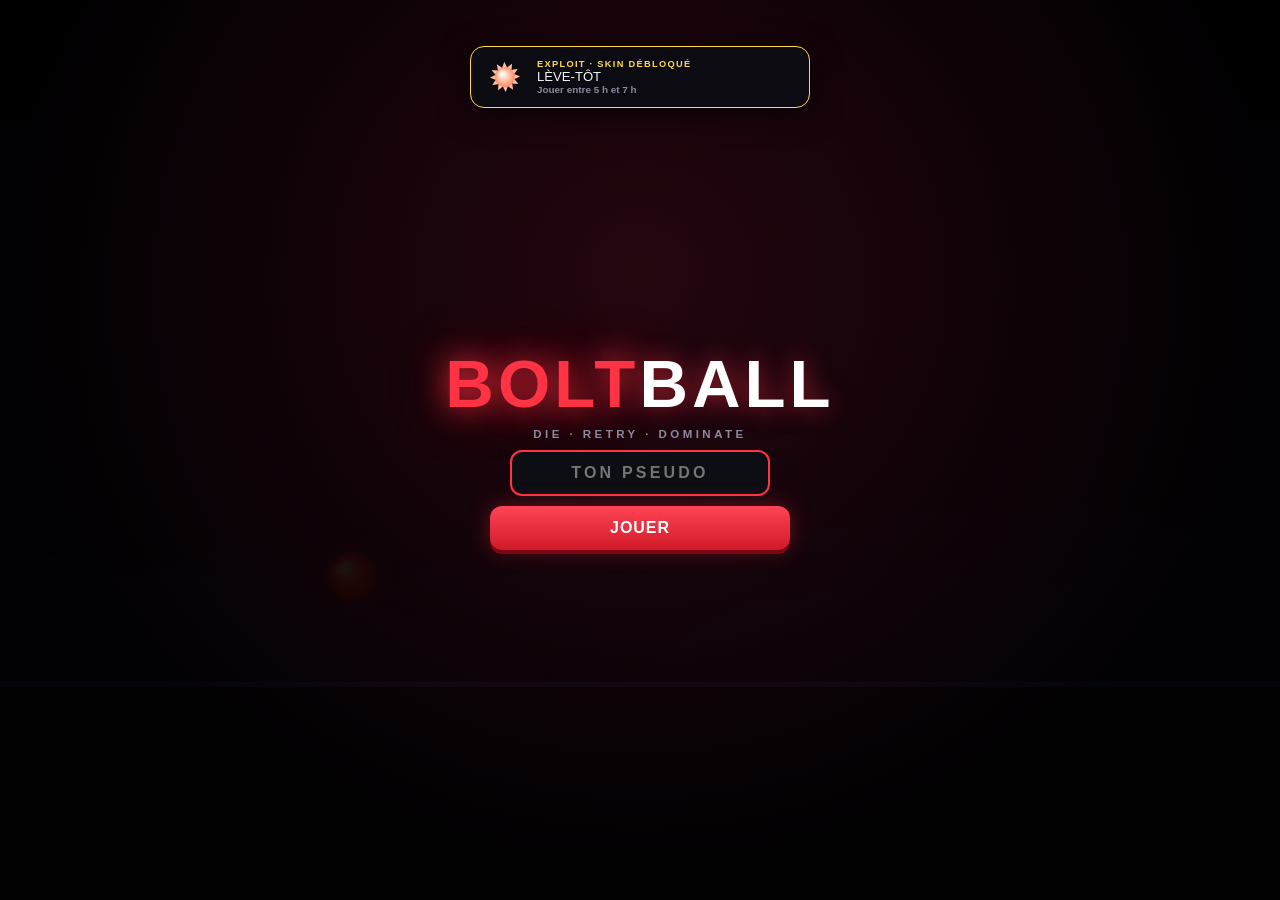
==== commit bcc2ae2c: "Plus rapide, vue portrait agrandie, panneaux en bois, enchaînement direct des niveaux et retry insta" ====
--- a/index.html
+++ b/index.html
@@ -110,6 +110,13 @@
 @keyframes tin{from{transform:translateY(-20px);opacity:0}to{transform:none;opacity:1}}
 @keyframes tout{to{transform:translateY(-20px);opacity:0}}
 @media (max-height:480px){.scr{gap:7px}.btn.big{padding:9px 14px;font-size:.88rem}#homeSkin{width:64px;height:64px}.logo{font-size:2.2rem}}
+#banner{position:fixed;left:0;right:0;top:24%;text-align:center;pointer-events:none;z-index:6;opacity:0}
+#banner .t{font-size:clamp(1.6rem,8vw,3rem);color:#fff;letter-spacing:.08em;text-shadow:0 0 24px rgba(255,51,68,.9),0 3px 0 rgba(0,0,0,.6)}
+#banner .s{font:900 clamp(.75rem,3.4vw,1rem) "Arial Black",Arial,sans-serif;color:var(--gold);letter-spacing:.12em;margin-top:6px;text-shadow:0 2px 6px rgba(0,0,0,.8)}
+#banner.in{animation:bin .35s ease-out forwards}
+#banner.out{animation:bout .35s ease-in forwards}
+@keyframes bin{from{opacity:0;transform:scale(1.25)}to{opacity:1;transform:none}}
+@keyframes bout{from{opacity:1}to{opacity:0;transform:translateY(-14px)}}
 
 </style>
 </head>
@@ -123,7 +130,8 @@
   <div class="hc"><div id="prog"><i id="progF"></i><b id="progB"></b></div><span id="hPct">0 %</span></div>
   <div class="hr"><span id="hDeaths">0</span><button id="pbtn" aria-label="Pause">II</button></div>
 </div>
-<div id="rot" class="off">Tourne ton téléphone pour mieux voir</div>
+<div id="rot" class="off"></div>
+<div id="banner" class="off"><div class="t"></div><div class="s"></div></div>
 <div id="toasts"></div>
 
 <div class="ui">
@@ -199,7 +207,7 @@
     <button class="btn drk" id="bRestart">RECOMMENCER</button>
     <button class="btn drk" id="bPractice"></button>
     <div class="row"><button class="btn drk sm tog2" data-s="music"></button><button class="btn drk sm tog2" data-s="sfx"></button></div>
-    <button class="btn drk" id="bQuit">MENU</button>
+    <div class="row"><button class="btn drk sm" id="bShare3">PARTAGER</button><button class="btn drk sm" id="bQuit">MENU</button></div>
   </div>
 </section>
 
@@ -301,7 +309,7 @@
 function storyParams(i) {
   const w = Math.floor(i / 10), boss = i % 10 === 9;
   const d = clamp((i + (boss ? 5 : 0)) / 95, 0, 1);
-  const sp = +(3.6 + 2.9 * Math.pow(i / 99, .9) + (boss ? .2 : 0)).toFixed(2);
+  const sp = +(5.2 + 2.6 * Math.pow(i / 99, .9) + (boss ? .2 : 0)).toFixed(2);
   const dur = 9 + i * .13 + (boss ? 6 : 0);
   const name = boss ? BOSS[w] : `${w + 1}-${i % 10 + 1}`;
   return { mode: 'story', i, w, boss, d, sp, bpm: WORLDS[w].bpm, dur, name, lvlEq: i };
@@ -451,12 +459,12 @@
 }
 
 // ── ENDLESS (flux infini) ────────────────────────────────────────
-function endlessSp(x) { return 4 + 3 * Math.min(1, x / 45000) + .5 * clamp((x - 45000) / 55000, 0, 1); }
+function endlessSp(x) { return 5.6 + 2.6 * Math.min(1, x / 50000) + .6 * clamp((x - 50000) / 60000, 0, 1); }
 function endlessD(x) { return Math.min(1, x / 30000); }
 function newEndless(seed, daily) {
-  const L = { mode: daily ? 'daily' : 'endless', i: -1, w: 0, boss: false, sp: 4, bpm: 132, len: Infinity, obs: [], gaps: [], ci: 0, gi: 0,
+  const L = { mode: daily ? 'daily' : 'endless', i: -1, w: 0, boss: false, sp: 5.6, bpm: 132, len: Infinity, obs: [], gaps: [], ci: 0, gi: 0,
     name: daily ? 'DÉFI DU JOUR' : 'ENDLESS', spAt: endlessSp, rng: rngOf(seed), gx: 0, last: null };
-  L.gx = 4 * 4 * 3600 / 132;
+  L.gx = 4 * 5.6 * 3600 / 132;
   extendEndless(L, 2500);
   return L;
 }
@@ -1245,14 +1253,15 @@
 // ════════════════════════════════════════════════════════════════
 const $ = id => document.getElementById(id);
 const cv = $('c'), cx = cv.getContext('2d');
-let W = 0, H = 0, DPR = 1, SC = 1, OX = 0, OY = 0;
+let W = 0, H = 0, DPR = 1, SC = 1, OX = 0, OY = 0, VWV = VW, PXV = PX;
 
 function resize() {
   DPR = Math.min(2, window.devicePixelRatio || 1);
   W = innerWidth; H = innerHeight;
   cv.width = Math.round(W * DPR); cv.height = Math.round(H * DPR);
-  SC = Math.min(H / VH, W / VW); OX = (W - VW * SC) / 2; OY = (H - VH * SC) / 2;
-  $('rot').classList.toggle('off', !(Game.state === 'play' && H > W * 1.1));
+  const portrait = H > W;
+  VWV = portrait ? 420 : VW; PXV = portrait ? 85 : PX;
+  SC = Math.min(H / VH, W / VWV); OX = (W - VWV * SC) / 2; OY = (H - VH * SC) * (portrait ? .58 : .5);
 }
 
 // ── ÉTAT ─────────────────────────────────────────────────────────
@@ -1307,7 +1316,7 @@
   const Wd = WORLDS[L.w] || WORLDS[0], top = -OY / SC - 20, bot = (H - OY) / SC + 20;
   // étoiles + décors
   cx.fillStyle = 'rgba(255,255,255,.5)';
-  for (let i = 0; i < 46; i++) { const x = ((i * 173.3 - camX * .04) % VW + VW) % VW, y = top + ((i * 97.7) % (G - top - 60)); cx.fillRect(x, y, i % 5 ? 1.2 : 2, i % 5 ? 1.2 : 2); }
+  for (let i = 0; i < 46; i++) { const x = ((i * 173.3 - camX * .04) % VWV + VWV) % VWV, y = top + ((i * 97.7) % (G - top - 60)); cx.fillRect(x, y, i % 5 ? 1.2 : 2, i % 5 ? 1.2 : 2); }
   for (const [layer, f, a] of [[0, .12, .07], [1, .35, .13]]) {
     const p = silPath(L.w, layer), off = -((camX * f) % 1600);
     cx.fillStyle = rgba(Wd.ed, a);
@@ -1315,10 +1324,10 @@
   }
   // grille de vitesse
   cx.strokeStyle = rgba(Wd.ed, .07); cx.lineWidth = 1;
-  for (let x = -((camX * .6) % 80); x < VW; x += 80) { cx.beginPath(); cx.moveTo(x, top); cx.lineTo(x, G); cx.stroke(); }
+  for (let x = -((camX * .6) % 80); x < VWV; x += 80) { cx.beginPath(); cx.moveTo(x, top); cx.lineTo(x, G); cx.stroke(); }
 
   cx.save(); cx.translate(-camX, 0);
-  const x0 = camX - 60, x1 = camX + VW + 60;
+  const x0 = camX - 60, x1 = camX + VWV + 60;
   // sol
   let sx = x0;
   const drawSeg = (a, b) => {
@@ -1422,11 +1431,19 @@
       break;
     }
     case 'sign': {
-      cx.font = '900 13px "Arial Black",Arial'; const tw = cx.measureText(o.txt).width + 20;
-      cx.fillStyle = '#555'; cx.fillRect(o.x - 2, G - 60, 4, 60);
-      cx.fillStyle = 'rgba(0,0,0,.65)'; cx.strokeStyle = Wd.ac; cx.lineWidth = 2;
-      cx.beginPath(); cx.roundRect ? cx.roundRect(o.x - 10, G - 92, tw, 30, 6) : cx.rect(o.x - 10, G - 92, tw, 30); cx.fill(); cx.stroke();
-      cx.fillStyle = '#fff'; cx.textAlign = 'left'; cx.textBaseline = 'middle'; cx.fillText(o.txt, o.x, G - 77);
+      cx.font = '900 13px "Arial Black",Arial'; const tw = cx.measureText(o.txt).width + 24, bx = o.x - 12, by = G - 96, bh = 32;
+      // poteaux
+      for (const px of [bx + 10, bx + tw - 16]) { cx.fillStyle = '#4a2c14'; cx.fillRect(px, by + 10, 6, G - by - 10); cx.fillStyle = 'rgba(255,255,255,.08)'; cx.fillRect(px, by + 10, 2, G - by - 10); }
+      // planche
+      const wg = cx.createLinearGradient(0, by, 0, by + bh); wg.addColorStop(0, '#c08a4e'); wg.addColorStop(.5, '#a06a32'); wg.addColorStop(1, '#7a4c22');
+      cx.fillStyle = wg; cx.fillRect(bx, by, tw, bh);
+      cx.strokeStyle = 'rgba(60,30,10,.35)'; cx.lineWidth = 1;
+      for (const [yy, a] of [[by + 8, .3], [by + 17, .8], [by + 25, .5]]) { cx.beginPath(); cx.moveTo(bx + 3, yy); cx.bezierCurveTo(bx + tw * .3, yy - 2 * a, bx + tw * .6, yy + 2 * a, bx + tw - 3, yy); cx.stroke(); }
+      cx.strokeStyle = '#4a2c14'; cx.lineWidth = 2; cx.strokeRect(bx + 1, by + 1, tw - 2, bh - 2);
+      cx.fillStyle = '#3a220e'; for (const nx of [bx + 6, bx + tw - 6]) { cx.beginPath(); cx.arc(nx, by + 6, 1.8, 0, TAU); cx.arc(nx, by + bh - 6, 1.8, 0, TAU); cx.fill(); }
+      cx.textAlign = 'left'; cx.textBaseline = 'middle';
+      cx.fillStyle = 'rgba(255,230,190,.35)'; cx.fillText(o.txt, bx + 12, by + bh / 2 + 1.5);
+      cx.fillStyle = '#2a1606'; cx.fillText(o.txt, bx + 12, by + bh / 2);
       break;
     }
   }
@@ -1441,7 +1458,7 @@
 function drawSides() {
   cx.setTransform(DPR, 0, 0, DPR, 0, 0);
   cx.fillStyle = 'rgba(0,0,0,.6)';
-  if (OX > 0.5) { cx.fillRect(0, 0, OX, H); cx.fillRect(OX + VW * SC, 0, W - OX - VW * SC, H); }
+  if (OX > 0.5) { cx.fillRect(0, 0, OX, H); cx.fillRect(OX + VWV * SC, 0, W - OX - VWV * SC, H); }
 }
 
 function render(tm) {
@@ -1449,7 +1466,7 @@
   if (st === 'menu' || !Game.L) { drawMenuBg(tm); return; }
   if (st === 'done' && Game.rec.length) { renderReplay(tm); return; }
   const L = Game.L, P = Game.P, sk = curSkin();
-  const camX = P.x - PX;
+  const camX = P.x - PXV;
   let shx = 0, shy = 0;
   if (Game.shake > .1 && D().set.shake) { shx = (Math.random() - .5) * Game.shake; shy = (Math.random() - .5) * Game.shake; }
   drawBg(L.w, camX, tm);
@@ -1481,9 +1498,9 @@
     const p = silPath(w, layer), off = -((camX * f) % 1600);
     cx.fillStyle = rgba(Wd.ed, a); cx.save(); cx.translate(off, 0); cx.fill(p); cx.translate(1600, 0); cx.fill(p); cx.restore();
   }
-  cx.fillStyle = Wd.gr; cx.fillRect(-OX / SC, G, VW + 2 * OX / SC, (H - OY) / SC - G + 10);
-  cx.fillStyle = Wd.ed; cx.fillRect(-OX / SC, G, VW + 2 * OX / SC, 3);
-  const bx = PX + 40, by = G - PR - Math.abs(Math.sin(tm * 3)) * 70;
+  cx.fillStyle = Wd.gr; cx.fillRect(-OX / SC, G, VWV + 2 * OX / SC, (H - OY) / SC - G + 10);
+  cx.fillStyle = Wd.ed; cx.fillRect(-OX / SC, G, VWV + 2 * OX / SC, 3);
+  const bx = PXV + 40, by = G - PR - Math.abs(Math.sin(tm * 3)) * 70;
   drawBall(bx, by, curSkin(), tm, tm * 6);
 }
 
@@ -1493,7 +1510,7 @@
   const maxN = Math.max(...Game.rec.map(r => r.n));
   Game.rt += 1.25; if (Game.rt > maxN + 90) Game.rt = 0;
   const t = Math.min(Math.floor(Game.rt), maxN);
-  const x = L.sp * t, camX = x - PX;
+  const x = L.sp * t, camX = x - PXV;
   drawBg(L.w, camX, tm); worldTf();
   drawWorld(L, camX, t, tm, {});
   cx.save(); cx.translate(-camX, 0);
@@ -1525,6 +1542,9 @@
     let n = 0;
     while (Game.acc >= DT && n < 6 && Game.state === 'play') { tick(); Game.acc -= DT; n++; }
     if (n === 6) Game.acc = 0;
+  } else if (Game.state === 'clear') {
+    Game.clearT += el; Game.P.x += Game.L.sp * 60 * el; Game.spin += Game.L.sp * .034 * 60 * el;
+    if (Game.clearT > 1.7) goNext();
   } else if (Game.state === 'dying' || Game.state === 'over') {
     Game.dieT -= el;
     if (Game.state === 'dying' && Game.dieT <= 0) afterDeath();
@@ -1590,7 +1610,7 @@
     const m = Math.floor(P.x / METER), best = L.mode === 'daily' ? ((D().st.daily[Game.day] || {}).best || 0) : D().st.endBest;
     setTxt('hName', m + ' m');
     setTxt('hSub', 'RECORD ' + best + ' m');
-    setTxt('hPct', 'x' + (L.spAt(P.x) / 4).toFixed(2));
+    setTxt('hPct', 'x' + (L.spAt(P.x) / 5.6).toFixed(2));
     $('progF').style.width = (best ? Math.min(100, m / best * 100) : 0) + '%'; $('progB').style.left = '100%';
     setTxt('hDeaths', String(L.mode === 'daily' ? ((D().st.daily[Game.day] || {}).tries || 0) : D().st.endRuns));
   }
@@ -1599,13 +1619,13 @@
 // ── DÉROULÉ D'UNE PARTIE ─────────────────────────────────────────
 function startStory(i, practice) {
   Game.mode = 'story'; Game.lvl = i; Game.L = genStory(i); Game.deaths = 0; Game.attempt = 1;
-  Game.practice = !!practice; Game.rec = []; Game.cps = []; Game.cp = null;
+  Game.practice = !!practice; Game.rec = []; Game.cps = []; Game.cp = null; Game.introShown = false;
   timeFlags(); begin();
 }
-function startEndless(daily) {
+function startEndless(daily, retry) {
   Game.mode = daily ? 'daily' : 'endless'; Game.day = today();
   Game.seed = daily ? hashStr('DAILY' + Game.day) : (Math.random() * 4294967296) >>> 0;
-  Game.L = newEndless(Game.seed, daily); Game.practice = false; Game.rec = []; Game.cps = [];
+  Game.L = newEndless(Game.seed, daily); Game.practice = false; Game.rec = []; Game.cps = []; Game.attempt = 1; Game.introShown = !!retry;
   timeFlags(); begin();
 }
 function begin(fromCp) {
@@ -1622,6 +1642,11 @@
   showScr(null); $('hud').classList.remove('off'); hudCache = {};
   Game.state = 'play'; resize();
   Snd.start(L.mode === 'story' ? hashStr('M' + L.i) : Game.seed, L.bpm, L.mode === 'story' ? L.w : 6, L.boss, Game.t / 60);
+  if (!fromCp && Game.attempt === 1 && !Game.introShown) {
+    Game.introShown = true;
+    if (L.mode === 'story') banner(levelLabel(L), Game.practice ? 'ENTRAÎNEMENT' : `CHAPITRE ${L.w + 1} · ${WORLDS[L.w].n}`, 1400);
+    else banner(L.mode === 'daily' ? 'DÉFI DU JOUR' : 'ENDLESS', 'TAPE POUR SAUTER', 1100);
+  }
 }
 function restart(byKey) {
   if (!Game.L) return;
@@ -1663,19 +1688,14 @@
 function win() {
   const L = Game.L, d = D();
   Snd.stop(); Snd.sfx('win');
-  Game.state = 'done'; $('hud').classList.add('off'); $('rot').classList.add('off');
+  Game.state = 'clear'; Game.clearT = 0; $('hud').classList.add('off');
   burst(Game.P.x, Game.P.y, 30, '#ffd84a', 6);
+  let line2;
   if (Game.practice) {
     d.st.practiceDone++;
-    $('dStars').innerHTML = '<i>★★★</i>';
-    $('dTitle').textContent = `${L.boss ? L.name : 'NIVEAU ' + L.name} · ENTRAÎNEMENT`;
-    $('dDeaths').textContent = 'RÉUSSI';
-    $('dSub').textContent = 'Le mode entraînement ne compte pas. Passe en vrai pour valider le niveau.';
-    $('bNext').textContent = 'EN VRAI'; $('bNext').onclick = () => startStory(L.i, false);
-    $('dReplay').classList.add('off');
-    Game.rec = [];
+    line2 = 'ENTRAÎNEMENT RÉUSSI · MAINTENANT EN VRAI';
+    Game.next = () => startStory(L.i, false);
   } else {
-    if (Game.cur) { Game.cur.win = true; Game.rec.push(Game.cur); }
     const l = d.lv[L.i] || (d.lv[L.i] = { done: false, best: 0, pct: 0 });
     const first = !l.done, improved = first || Game.deaths < l.best;
     l.pct = 1; if (improved) l.best = Game.deaths; l.done = true;
@@ -1683,21 +1703,23 @@
     if (Game.deaths === 13) d.fl.ex13 = 1;
     if (!Game.usedDj && L.i >= 10) d.fl.nodj = 1;
     if (!d.set.music && !d.set.sfx) d.fl.silent = 1;
-    const s = starsOf(l), sNow = Game.deaths === 0 ? 3 : Game.deaths <= 5 ? 2 : 1;
-    $('dStars').innerHTML = '★'.repeat(sNow) + '<i>' + '★'.repeat(3 - sNow) + '</i>';
-    $('dTitle').textContent = L.boss ? `BOSS ${L.w + 1} · ${L.name}` : `NIVEAU ${L.name} · ${WORLDS[L.w].n}`;
-    $('dDeaths').textContent = Game.deaths === 0 ? 'SANS MORT' : `${Game.deaths} MORT${Game.deaths > 1 ? 'S' : ''}`;
-    $('dSub').textContent = first ? 'Niveau validé' : improved ? 'Nouveau record' : `Record : ${l.best} mort${l.best > 1 ? 's' : ''}`;
-    const nxt = L.i < 99;
-    $('bNext').textContent = nxt ? 'SUIVANT' : 'CHAPITRES'; $('bNext').onclick = () => nxt ? startStory(L.i + 1) : openScr('story');
-    $('dReplay').classList.toggle('off', Game.rec.length < 2);
+    const sNow = Game.deaths === 0 ? 3 : Game.deaths <= 5 ? 2 : 1;
+    line2 = '★'.repeat(sNow) + '☆'.repeat(3 - sNow) + '  ' + (Game.deaths === 0 ? 'SANS MORT' : `${Game.deaths} MORT${Game.deaths > 1 ? 'S' : ''}`) + (!first && improved ? ' · RECORD' : '');
     if (improved) submitStory();
-  }
-  Game.rt = 0;
+    Game.next = L.i < 99 ? () => startStory(L.i + 1) : () => { quitToMenu(); openScr('story'); banner('FÉLICITATIONS', 'LES 100 NIVEAUX SONT TERMINÉS', 3000); };
+  }
+  banner(levelLabel(L) + ' ✓', line2, 1500);
   Save.save();
-  setTimeout(() => { if (Game.state === 'done') showScr('s-done'); }, 450);
   checkAch();
 }
+function levelLabel(L) { return L.boss ? `BOSS · ${L.name}` : `NIVEAU ${L.name}`; }
+let bannerTimer = 0;
+function banner(t, s, ms) {
+  const b = $('banner'); b.querySelector('.t').textContent = t; b.querySelector('.s').textContent = s || '';
+  b.classList.remove('off', 'out'); void b.offsetWidth; b.classList.add('in');
+  clearTimeout(bannerTimer); bannerTimer = setTimeout(() => b.classList.add('out'), ms);
+}
+function goNext() { if (Game.state === 'clear' && Game.next) { const f = Game.next; Game.next = null; f(); } }
 
 function endRun() {
   const L = Game.L, m = Math.floor(Game.P.x / METER), s = D().st;
@@ -1715,18 +1737,18 @@
   }
   if (m < 10) s.fastDeaths++;
   Save.save();
-  $('oTitle').textContent = L.mode === 'daily' ? `DÉFI DU ${Game.day.split('-').reverse().join('/')}` : 'ENDLESS';
-  $('oDist').textContent = m + ' m';
-  $('oSub').textContent = rec ? 'NOUVEAU RECORD !' : `Record : ${best} m`;
-  $('oRank').textContent = '';
   Game.lastRun = { m, rec };
-  setTimeout(() => { if (Game.state === 'dying') { Game.state = 'over'; $('hud').classList.add('off'); $('rot').classList.add('off'); showScr('s-over'); } }, 650);
+  setTimeout(() => {
+    if (Game.state !== 'dying') return;
+    startEndless(L.mode === 'daily', true);
+    banner(m + ' m', rec ? 'NOUVEAU RECORD !' : `RECORD ${best} m`, 1300);
+  }, 550);
   if (rec) {
     const mode = L.mode, day = mode === 'daily' ? Game.day : 'all';
     const tries = mode === 'daily' ? s.daily[Game.day].tries : s.endRuns;
     LB.submit(mode, day, best, tries).then(ok => ok && LB.rank(mode, day, best)).then(rk => {
       if (!rk) return;
-      $('oRank').textContent = `Classement mondial : ${rk}e`;
+      toastMsg(`Classement mondial : ${rk}e`);
       if (mode === 'endless') { if (rk <= 100) D().fl.top100 = 1; if (rk <= 10) D().fl.top10 = 1; checkAch(); Save.save(); }
     });
   }
@@ -1749,7 +1771,7 @@
   showScr(null); Game.state = 'play'; Game.acc = 0; Game.last = 0;
   Snd.start(Game.mode === 'story' ? hashStr('M' + Game.L.i) : Game.seed, Game.L.bpm, Game.mode === 'story' ? Game.L.w : 6, Game.L.boss, Game.t / 60);
 }
-function quitToMenu() { Snd.stop(); Game.state = 'menu'; Game.L = null; $('hud').classList.add('off'); $('rot').classList.add('off'); Save.save(); openScr('home'); }
+function quitToMenu() { Snd.stop(); Game.state = 'menu'; Game.L = null; $('hud').classList.add('off');  Save.save(); openScr('home'); }
 
 function timeFlags() {
   const h = new Date().getHours();
@@ -1916,7 +1938,7 @@
 // ── ENTRÉES ──────────────────────────────────────────────────────
 function pressStart() { if (Game.state === 'play') { Inp.queued = true; Inp.down = true; } }
 function pressEnd() { Inp.down = false; }
-cv.addEventListener('pointerdown', e => { Snd.unlock(); pressStart(); });
+cv.addEventListener('pointerdown', e => { Snd.unlock(); if (Game.state === 'clear' && Game.clearT > .45) goNext(); else pressStart(); });
 addEventListener('pointerup', pressEnd); addEventListener('pointercancel', pressEnd); addEventListener('blur', pressEnd);
 const JUMP_KEYS = ['Space', 'ArrowUp', 'KeyW', 'KeyZ'];
 addEventListener('keydown', e => {
@@ -1925,8 +1947,8 @@
     e.preventDefault(); if (e.repeat) return; Snd.unlock();
     if (Game.state === 'play') pressStart();
     else if (Game.state === 'over') restart();
-    else if (Game.state === 'done' && !$('s-done').classList.contains('off')) $('bNext').click();
-  } else if (e.code === 'KeyR' && !e.repeat) { if (['play', 'dying', 'over', 'done', 'pause'].includes(Game.state)) restart(true); }
+    else if (Game.state === 'clear' && Game.clearT > .45) goNext();
+  } else if (e.code === 'KeyR' && !e.repeat) { if (['play', 'dying', 'over', 'pause'].includes(Game.state)) restart(true); }
   else if ((e.code === 'Escape' || e.code === 'KeyP') && !e.repeat) { if (Game.state === 'play') pause(); else if (Game.state === 'pause') resume(); }
 });
 addEventListener('keyup', e => { if (JUMP_KEYS.includes(e.code)) pressEnd(); });
@@ -1951,6 +1973,7 @@
 $('bAgain').onclick = () => startEndless(Game.mode === 'daily');
 $('s-over').addEventListener('pointerdown', e => { if (e.target === $('s-over')) startEndless(Game.mode === 'daily'); });
 $('bShare1').onclick = () => { const L = Game.L; share(`⚡ BoltBall : ${L.boss ? 'boss ' + L.name : 'niveau ' + L.name} terminé ${Game.deaths === 0 ? 'sans mourir' : 'en ' + Game.deaths + ' mort' + (Game.deaths > 1 ? 's' : '')}. Tu fais mieux ?`); };
+$('bShare3').onclick = () => Game.mode === 'story' ? share(`⚡ BoltBall : je suis au ${levelLabel(Game.L).toLowerCase()}. Tu fais mieux ?`) : share(`⚡ BoltBall : record ${Game.mode === 'daily' ? ((D().st.daily[Game.day] || {}).best || 0) + ' m au défi du jour' : D().st.endBest + ' m en Endless'}. Bats-moi !`);
 $('bShare2').onclick = () => share(`⚡ BoltBall : ${Game.lastRun ? Game.lastRun.m : 0} m ${Game.mode === 'daily' ? 'au défi du jour' : 'en Endless'}. Bats-moi !`);
 document.querySelectorAll('#collTabs button').forEach(b => b.onclick = () => { collF = b.dataset.f; document.querySelectorAll('#collTabs button').forEach(x => x.classList.toggle('on', x === b)); buildColl(); });
 document.querySelectorAll('#lbTabs button').forEach(b => b.onclick = () => loadLb(b.dataset.m));
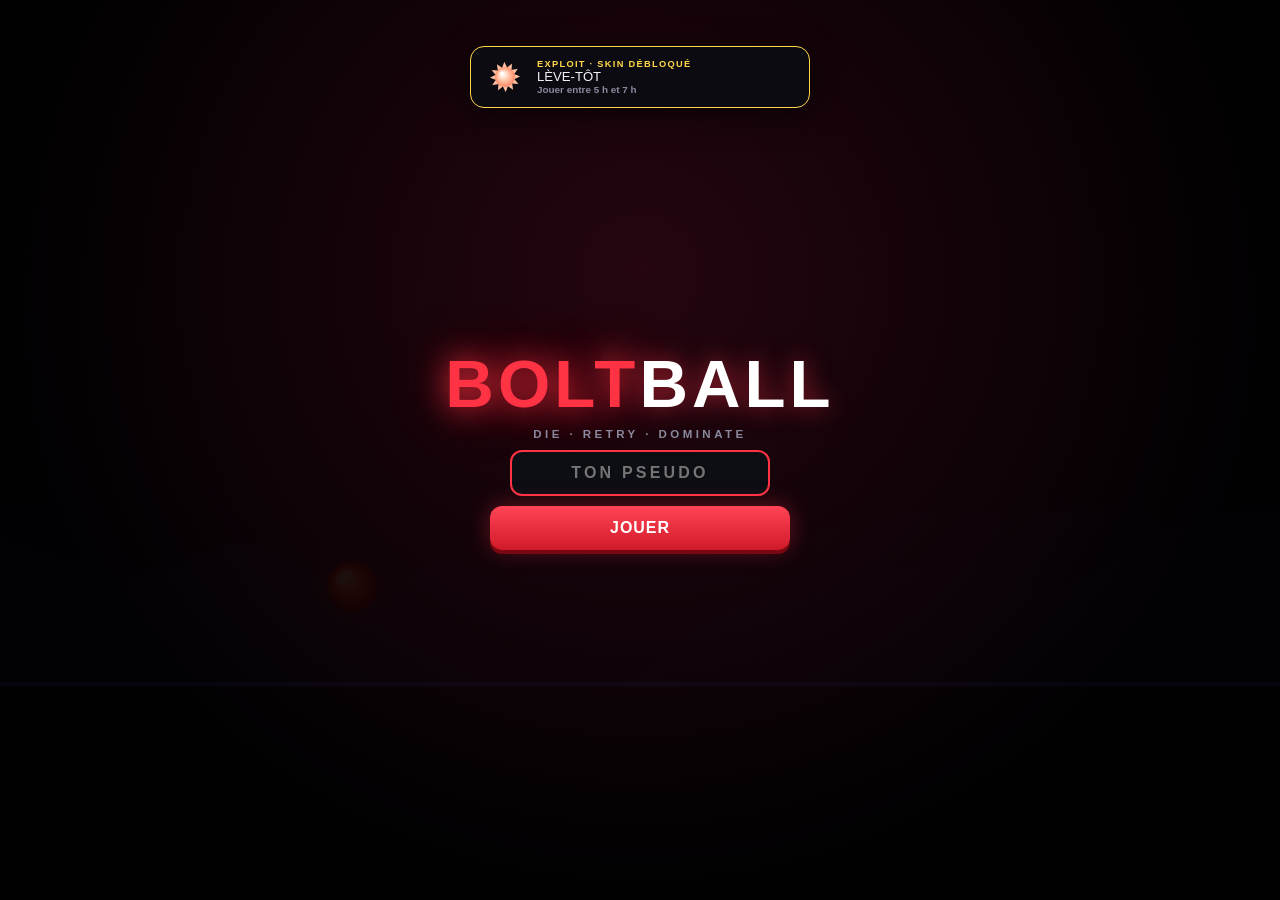
==== commit 6a2c608e: "Difficulté : palier par chapitre, obstacles plus tôt, boss plus longs et plus denses Co-Authored-By:" ====
--- a/index.html
+++ b/index.html
@@ -298,7 +298,7 @@
 const BOSS = ['LE GARDIEN', 'LE NŒUD', 'LA GRANDE LAME', 'LE LÉVIATHAN', 'LE MIRAGE', 'LA PRESSE', 'LE VOILE', 'L’ABSENCE', 'LE BRASIER', 'L’ÉCLAIR'];
 
 // Niveau d'apparition de chaque type de passage
-const UNLOCK = { spk: 0, gap: 0, spk2: 2, plt: 3, saw: 5, gap2: 7, wal: 9, mpl: 13, fsaw: 17, pad: 21, orb: 26, msaw: 31, ceil: 36, bed: 43, combo: 50 };
+const UNLOCK = { spk: 0, gap: 0, spk2: 1, plt: 2, saw: 4, gap2: 5, wal: 6, combo: 8, mpl: 10, fsaw: 12, pad: 14, orb: 20, msaw: 22, combo3: 26, ceil: 30, bed: 32 };
 const NEWSIGN = {
   plt: 'PLATEFORME : POSE-TOI DESSUS', saw: 'SCIE : SAUTE PAR-DESSUS', gap2: 'GRAND TROU : DOUBLE SAUT',
   wal: 'MUR : PASSE PAR L’OUVERTURE', mpl: 'PLATEFORME MOBILE', fsaw: 'SCIE HAUTE : NE SAUTE PAS',
@@ -306,13 +306,18 @@
   ceil: 'PLAFOND BAS : RESTE AU SOL', bed: 'LIT DE PIQUES : DE PLATEFORME EN PLATEFORME',
 };
 
+// Difficulté : palier fort à chaque chapitre (après chaque boss), rampe dans le chapitre,
+// et boss nettement plus long et plus dense.
+const CH_D = [.22, .45, .6, .7, .78, .84, .89, .93, .96, .98];
 function storyParams(i) {
-  const w = Math.floor(i / 10), boss = i % 10 === 9;
-  const d = clamp((i + (boss ? 5 : 0)) / 95, 0, 1);
-  const sp = +(5.2 + 2.6 * Math.pow(i / 99, .9) + (boss ? .2 : 0)).toFixed(2);
-  const dur = 9 + i * .13 + (boss ? 6 : 0);
-  const name = boss ? BOSS[w] : `${w + 1}-${i % 10 + 1}`;
-  return { mode: 'story', i, w, boss, d, sp, bpm: WORLDS[w].bpm, dur, name, lvlEq: i };
+  const w = Math.floor(i / 10), k = i % 10, boss = k === 9;
+  let d = w === 0 && k < 4 ? .04 + k * .05 : CH_D[w] + k * .014;
+  let rest = w === 0 ? (k < 4 ? 2.4 - k * .25 : 1.3 - (k - 4) * .05) : Math.max(.45, 1.1 * Math.pow(.85, w) - k * .03);
+  let sp = 5.2 + w * .3 + k * .02;
+  let dur = 10 + w * 1.2 + k * .25;
+  if (boss) { d += .1; rest *= .75; sp += .25; dur = Math.min(48, dur * 2.2); }
+  const name = boss ? BOSS[w] : `${w + 1}-${k + 1}`;
+  return { mode: 'story', i, w, boss, d: clamp(d, 0, 1), rest, sp: +sp.toFixed(2), bpm: WORLDS[w].bpm, dur, name, lvlEq: i, comboW: (w >= 1 ? .5 + w * .35 : .3) * (boss ? 2 : 1) };
 }
 
 // ── PASSAGES (chunks) ────────────────────────────────────────────
@@ -394,20 +399,26 @@
     }
     return { obs: ob, end: x + W };
   },
+  combo3(x, c) {
+    const a = CH.combo(x, c);
+    const b = CH.combo(c.q(a.end + Math.max(c.B * 1.2, c.R1 * .8)), c);
+    return { obs: a.obs.concat(b.obs), gaps: (a.gaps || []).concat(b.gaps || []), end: b.end };
+  },
   combo(x, c) {
-    const pool = ['spk', 'gap', 'saw', 'wal', 'msaw', 'fsaw'];
+    const pool = ['spk', 'gap', 'saw', 'wal', 'msaw', 'fsaw', 'gap2', 'ceil'].filter(t => !c.unl || c.unl.includes(t));
     const a = CH[pool[Math.floor(c.r() * pool.length)]](x, c);
-    const b = CH[pool[Math.floor(c.r() * pool.length)]](c.q(a.end + Math.max(c.B * 1.5, c.R1 * .9)), c);
+    const b = CH[pool[Math.floor(c.r() * pool.length)]](c.q(a.end + Math.max(c.B * lerp(1.5, .9, c.d), c.R1 * lerp(.9, .55, c.d))), c);
     return { obs: a.obs.concat(b.obs), gaps: (a.gaps || []).concat(b.gaps || []), end: b.end };
   },
 };
 
-function pickChunk(rng, lvlEq, last) {
+function pickChunk(rng, lvlEq, last, comboW) {
   const types = Object.keys(UNLOCK).filter(t => UNLOCK[t] <= lvlEq);
   const ws = types.map(t => {
     let w = 1;
     if (t === 'spk' || t === 'gap') w = lvlEq < 10 ? 1.6 : .8;
     if (lvlEq - UNLOCK[t] < 4 && UNLOCK[t] > 0) w = 2.4;
+    if ((t === 'combo' || t === 'combo3') && comboW) w = comboW;
     if (t === last) w *= .25;
     return w;
   });
@@ -438,6 +449,7 @@
   if (fix === undefined) fix = (typeof SEEDFIX !== 'undefined' && SEEDFIX[i]) || 0;
   const rng = rngOf(hashStr('BOLT' + i + '_' + fix));
   const c = chunkCtx(rng, p.sp, p.d, p.bpm);
+  c.unl = Object.keys(UNLOCK).filter(t => UNLOCK[t] <= i);
   const len = Math.round(p.sp * 60 * p.dur);
   const L = { ...p, len, obs: [], gaps: [], spAt: () => p.sp };
   let x = c.q(c.B * 4), last = null, first = true;
@@ -446,13 +458,13 @@
   if (i === 1) L.obs.push({ t: 'sign', x: 60, txt: 'MAINTIENS : SAUT PLUS HAUT' });
   if (i === 2) L.obs.push({ t: 'sign', x: 60, txt: 'RE-TAPE EN L’AIR : DOUBLE SAUT' });
   while (x < len - c.B * 4) {
-    let type = first && fresh ? fresh : pickChunk(rng, p.lvlEq, last);
+    let type = first && fresh ? fresh : pickChunk(rng, p.lvlEq, last, p.comboW);
     if (first && fresh) L.obs.push({ t: 'sign', x: Math.round(x - c.B * 2.5), txt: NEWSIGN[fresh] });
     const res = CH[type](x, c);
     if (res.end > len - c.B * 2) break;
     L.obs.push(...res.obs); if (res.gaps) L.gaps.push(...res.gaps);
-    const rest = lerp(3.2, 1.6, p.d) + rng() * (p.boss ? .5 : 1.2);
-    x = c.q(res.end + Math.max(rest * c.B, c.R1 * .55));
+    const rest = p.rest * (1 + rng() * .45);
+    x = c.q(res.end + Math.max(rest * c.B, c.R1 * Math.max(.32, .55 - p.w * .03)));
     last = type; first = false;
   }
   return finalize(L);
@@ -604,7 +616,7 @@
 if (false) module.exports = { VW, VH, G, PR, PX, METER, WORLDS, BOSS, UNLOCK, storyParams, genStory, newEndless, extendEndless, pruneEndless, endlessSp, newPlayer, clonePlayer, step, rngOf, hashStr, mplY, msawY };
 
 // Généré par tools/solve.js : variante de graine validée pour chaque niveau
-const SEEDFIX = [0,0,0,0,0,0,0,0,0,0,0,0,0,0,0,0,0,0,0,0,0,0,0,0,0,0,0,0,0,0,0,0,0,0,0,0,0,0,0,0,0,0,0,0,0,0,0,0,0,0,0,0,0,0,0,0,0,0,0,0,0,0,0,0,0,0,0,0,0,0,0,0,0,0,0,0,0,0,0,0,0,0,0,0,0,0,0,0,0,0,0,0,0,0,0,0,0,0,0,0];
+const SEEDFIX = [0,0,0,0,0,0,0,0,0,0,0,0,0,0,0,0,0,0,0,0,0,0,0,0,0,0,0,0,0,0,0,0,0,0,1,0,0,0,0,0,0,0,0,0,0,0,0,0,0,1,0,0,0,0,0,1,0,0,0,0,0,0,0,0,0,0,0,0,0,0,0,1,0,1,0,0,0,0,0,0,0,0,0,0,0,0,0,0,0,0,0,0,0,0,0,0,1,0,0,0];
 
 // ════════════════════════════════════════════════════════════════
 //  AUDIO : séquenceur musical par monde + effets sonores
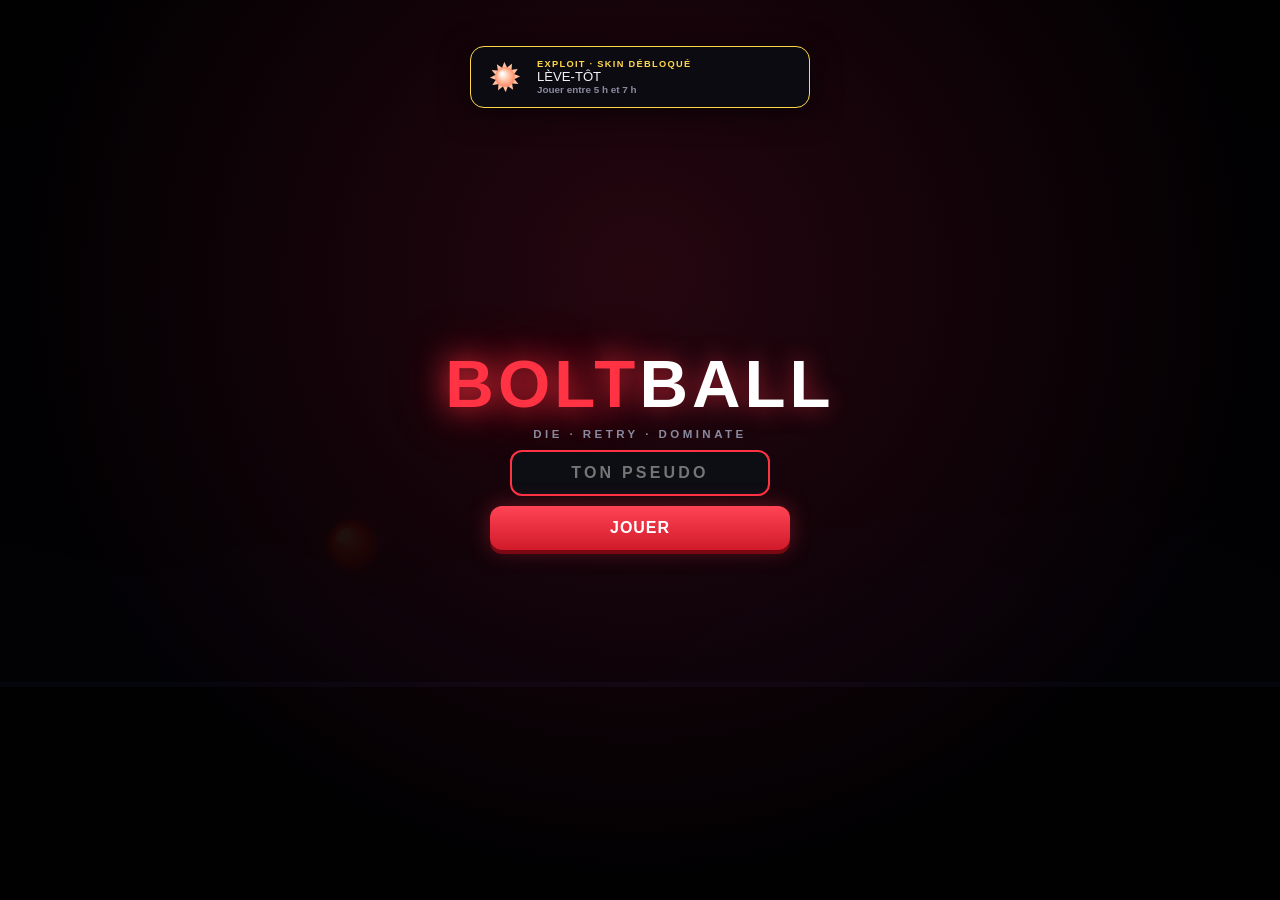
==== commit 422b33b0: "Mode hardcore : plus rapide, obstacles enchaînés, nouveaux motifs, piques longues, boss de 35 à 60 s" ====
--- a/index.html
+++ b/index.html
@@ -297,38 +297,66 @@
 ];
 const BOSS = ['LE GARDIEN', 'LE NŒUD', 'LA GRANDE LAME', 'LE LÉVIATHAN', 'LE MIRAGE', 'LA PRESSE', 'LE VOILE', 'L’ABSENCE', 'LE BRASIER', 'L’ÉCLAIR'];
 
-// Niveau d'apparition de chaque type de passage
-const UNLOCK = { spk: 0, gap: 0, spk2: 1, plt: 2, saw: 4, gap2: 5, wal: 6, combo: 8, mpl: 10, fsaw: 12, pad: 14, orb: 20, msaw: 22, combo3: 26, ceil: 30, bed: 32 };
+// Niveau d'apparition de chaque type de passage (tout est disponible dès le chapitre 3)
+const UNLOCK = { spk: 0, gap: 0, spk2: 0, spkL: 1, sawrow: 2, plt: 2, saw: 3, gap2: 3, islands: 4, wal: 5, combo: 5, stairs: 7, wal2: 9, mpl: 10, fsaw: 11, pad: 12, combo3: 13, orb: 15, msaw: 16, ceil: 18, zig: 19, bed: 20 };
 const NEWSIGN = {
-  plt: 'PLATEFORME : POSE-TOI DESSUS', saw: 'SCIE : SAUTE PAR-DESSUS', gap2: 'GRAND TROU : DOUBLE SAUT',
-  wal: 'MUR : PASSE PAR L’OUVERTURE', mpl: 'PLATEFORME MOBILE', fsaw: 'SCIE HAUTE : NE SAUTE PAS',
-  pad: 'TREMPLIN : LAISSE-TOI PORTER', orb: 'ORBE : RECHARGE TON DOUBLE SAUT', msaw: 'SCIE MOBILE : TROUVE LE TEMPO',
-  ceil: 'PLAFOND BAS : RESTE AU SOL', bed: 'LIT DE PIQUES : DE PLATEFORME EN PLATEFORME',
+  spkL: 'LONGUES PIQUES : DOUBLE SAUT', sawrow: 'SCIES EN SÉRIE', plt: 'PLATEFORME : POSE-TOI DESSUS', saw: 'SCIE : SAUTE PAR-DESSUS',
+  gap2: 'GRAND TROU : DOUBLE SAUT', islands: 'ÎLOTS : ATTERRIS PILE', wal: 'MUR : PASSE PAR L’OUVERTURE', stairs: 'ESCALIER', wal2: 'DOUBLE MUR',
+  mpl: 'PLATEFORME MOBILE', fsaw: 'SCIE HAUTE : NE SAUTE PAS', pad: 'TREMPLIN : LAISSE-TOI PORTER', orb: 'ORBE : RECHARGE TON DOUBLE SAUT',
+  msaw: 'SCIE MOBILE : TROUVE LE TEMPO', ceil: 'PLAFOND BAS : RESTE AU SOL', zig: 'PLAFOND + PIQUES', bed: 'LIT DE PIQUES',
 };
 
-// Difficulté : palier fort à chaque chapitre (après chaque boss), rampe dans le chapitre,
-// et boss nettement plus long et plus dense.
-const CH_D = [.22, .45, .6, .7, .78, .84, .89, .93, .96, .98];
+// Mode hardcore : départ déjà nerveux, gros palier après chaque boss, boss long et brutal
+const CH_D = [.3, .55, .7, .8, .86, .9, .93, .96, .98, 1];
 function storyParams(i) {
   const w = Math.floor(i / 10), k = i % 10, boss = k === 9;
-  let d = w === 0 && k < 4 ? .04 + k * .05 : CH_D[w] + k * .014;
-  let rest = w === 0 ? (k < 4 ? 2.4 - k * .25 : 1.3 - (k - 4) * .05) : Math.max(.45, 1.1 * Math.pow(.85, w) - k * .03);
-  let sp = 5.2 + w * .3 + k * .02;
-  let dur = 10 + w * 1.2 + k * .25;
-  if (boss) { d += .1; rest *= .75; sp += .25; dur = Math.min(48, dur * 2.2); }
+  let d = CH_D[w] + k * .02;
+  let rest = Math.max(.15, .9 * Math.pow(.72, w) - k * .04);
+  let sp = 6.2 + w * .32 + k * .03;
+  let dur = 13 + w * 1.4 + k * .3;
+  if (boss) { d += .15; rest *= .5; sp += .4; dur = Math.min(60, dur * 2.6); }
   const name = boss ? BOSS[w] : `${w + 1}-${k + 1}`;
-  return { mode: 'story', i, w, boss, d: clamp(d, 0, 1), rest, sp: +sp.toFixed(2), bpm: WORLDS[w].bpm, dur, name, lvlEq: i, comboW: (w >= 1 ? .5 + w * .35 : .3) * (boss ? 2 : 1) };
+  return { mode: 'story', i, w, boss, d: clamp(d, 0, 1), rest, sp: +sp.toFixed(2), bpm: WORLDS[w].bpm, dur, name, lvlEq: i, comboW: (.8 + w * .4) * (boss ? 2.2 : 1) };
 }
 
 // ── PASSAGES (chunks) ────────────────────────────────────────────
 // c = { sp, d, R1 (portée d'un saut simple), B (unités par temps), r (aléatoire), q (quantification) }
 const CH = {
   spk(x, c) {
-    const n = Math.max(2, Math.round(c.R1 * lerp(.2, .46, c.d * (.5 + .5 * c.r())) / 22));
+    const n = Math.max(2, Math.round(c.R1 * lerp(.15, .7, c.d * (.3 + .7 * c.r())) / 22));
     return { obs: [{ t: 'spk', x, w: n * 22 }], end: x + n * 22 };
   },
+  spkL(x, c) {
+    const n = Math.max(6, Math.round(c.R1 * lerp(.85, 1.3, c.d * c.r()) / 22));
+    return { obs: [{ t: 'spk', x, w: n * 22 }], end: x + n * 22 };
+  },
+  sawrow(x, c) {
+    const n = 2 + Math.floor(c.r() * (1 + c.d * 2.5)), ob = []; let cx = x;
+    for (let k = 0; k < n; k++) { const s = CH.saw(cx, c); ob.push(...s.obs); cx = c.q(s.end + c.R1 * lerp(.75, .5, c.d)); }
+    return { obs: ob, end: ob[ob.length - 1].x + ob[ob.length - 1].r };
+  },
+  islands(x, c) {
+    const n = 2 + Math.floor(c.r() * (1 + c.d * 2)), gaps = []; let cx = x;
+    for (let k = 0; k < n; k++) { const w = Math.round(c.R1 * lerp(.35, .6, c.d * c.r())); gaps.push({ x: cx, w }); cx += w + Math.round(lerp(90, 46, c.d)); }
+    return { obs: [], gaps, end: cx - Math.round(lerp(90, 46, c.d)) };
+  },
+  stairs(x, c) {
+    const n = 3 + Math.floor(c.r() * 2), pw = Math.round(lerp(110, 80, c.d)), step = Math.round(c.R1 * lerp(.62, .72, c.d));
+    const ob = [], W = step * n + pw;
+    ob.push({ t: 'spk', x, w: Math.floor(W / 22) * 22 });
+    for (let k = 0; k < n; k++) ob.push({ t: 'plt', x: Math.round(x + step * (k + .5)), y: G - Math.min(150, 55 + k * 30), w: pw, h: 14 });
+    return { obs: ob, end: x + Math.floor(W / 22) * 22 };
+  },
+  wal2(x, c) {
+    const a = CH.wal(x, c), b = CH.wal(c.q(x + c.R1 * lerp(.85, .6, c.d)), c);
+    return { obs: a.obs.concat(b.obs), end: b.end };
+  },
+  zig(x, c) {
+    const s1 = CH.spk(x, c), cl = CH.ceil(c.q(s1.end + c.R1 * .35), c);
+    return { obs: s1.obs.concat(cl.obs), end: cl.end };
+  },
   gap(x, c) {
-    const w = Math.round(c.R1 * lerp(.3, .58, c.d * (.4 + .6 * c.r())));
+    const w = Math.round(c.R1 * lerp(.3, .62, c.d * (.4 + .6 * c.r())));
     return { obs: [], gaps: [{ x, w }], end: x + w };
   },
   spk2(x, c) {
@@ -353,7 +381,7 @@
     const low = c.r() < .3;
     const gh = Math.round(2 * PR + lerp(74, 40, c.d));
     const L = low ? 0 : Math.round(lerp(40, 115, c.r()));
-    return { obs: [{ t: 'wal', x, gs: G - L - gh, gh }], end: x + WALL_W };
+    return { obs: [{ t: 'wal', x, gs: G - L - gh, gh }], end: Math.round(x + WALL_W + (L > 0 ? c.R1 * .3 : 0)) };
   },
   mpl(x, c) {
     const w = Math.round(c.R1 * lerp(1.2, 1.5, c.d * c.r()));
@@ -373,10 +401,10 @@
     const ay = G - PR - (PADV * PADV / (2 * GRAV) - PADV / 2);
     const gh = Math.round(2 * PR + lerp(92, 58, c.d));
     const wx = Math.round(x + pw / 2 + c.sp * ta - WALL_W / 2);
-    return { obs: [{ t: 'pad', x, w: pw }, { t: 'wal', x: wx, gs: Math.round(ay - gh / 2), gh }], end: wx + WALL_W };
+    return { obs: [{ t: 'pad', x, w: pw }, { t: 'wal', x: wx, gs: Math.round(ay - gh / 2), gh }], end: Math.round(wx + WALL_W + c.sp * 22) };
   },
   orb(x, c) {
-    const w = Math.round(c.R1 * lerp(1.7, 2.0, c.d * c.r()));
+    const w = Math.round(c.R1 * lerp(1.55, 1.85, c.d * c.r()));
     return { obs: [{ t: 'orb', x: Math.round(x + w * .5), y: G - 120 }], gaps: [{ x, w }], end: x + w };
   },
   msaw(x, c) {
@@ -405,7 +433,7 @@
     return { obs: a.obs.concat(b.obs), gaps: (a.gaps || []).concat(b.gaps || []), end: b.end };
   },
   combo(x, c) {
-    const pool = ['spk', 'gap', 'saw', 'wal', 'msaw', 'fsaw', 'gap2', 'ceil'].filter(t => !c.unl || c.unl.includes(t));
+    const pool = ['spk', 'gap', 'saw', 'wal', 'msaw', 'fsaw', 'gap2', 'ceil', 'spkL', 'sawrow', 'islands', 'plt', 'mpl'].filter(t => !c.unl || c.unl.includes(t));
     const a = CH[pool[Math.floor(c.r() * pool.length)]](x, c);
     const b = CH[pool[Math.floor(c.r() * pool.length)]](c.q(a.end + Math.max(c.B * lerp(1.5, .9, c.d), c.R1 * lerp(.9, .55, c.d))), c);
     return { obs: a.obs.concat(b.obs), gaps: (a.gaps || []).concat(b.gaps || []), end: b.end };
@@ -448,10 +476,13 @@
   const p = storyParams(i);
   if (fix === undefined) fix = (typeof SEEDFIX !== 'undefined' && SEEDFIX[i]) || 0;
   const rng = rngOf(hashStr('BOLT' + i + '_' + fix));
-  const c = chunkCtx(rng, p.sp, p.d, p.bpm);
+  let c = chunkCtx(rng, p.sp, p.d, p.bpm);
   c.unl = Object.keys(UNLOCK).filter(t => UNLOCK[t] <= i);
   const len = Math.round(p.sp * 60 * p.dur);
-  const L = { ...p, len, obs: [], gaps: [], spAt: () => p.sp };
+  const L = { ...p, len, obs: [], gaps: [] };
+  // Boss : la seconde moitié accélère de 12 %
+  L.spAt = p.boss ? (x => x > len / 2 ? p.sp * 1.12 : p.sp) : (() => p.sp);
+  let phase2 = false;
   let x = c.q(c.B * 4), last = null, first = true;
   const fresh = Object.keys(NEWSIGN).find(t => UNLOCK[t] === i);
   if (i === 0) L.obs.push({ t: 'sign', x: 60, txt: 'TAPE OU ESPACE : SAUT' });
@@ -463,33 +494,35 @@
     const res = CH[type](x, c);
     if (res.end > len - c.B * 2) break;
     L.obs.push(...res.obs); if (res.gaps) L.gaps.push(...res.gaps);
+    if (p.boss && !phase2 && x > len / 2) { phase2 = true; const u = c.unl; c = chunkCtx(rng, p.sp * 1.12, Math.min(1, p.d + .05), p.bpm); c.unl = u; }
     const rest = p.rest * (1 + rng() * .45);
-    x = c.q(res.end + Math.max(rest * c.B, c.R1 * Math.max(.32, .55 - p.w * .03)));
+    x = c.q(res.end + Math.max(rest * c.B, c.R1 * Math.max(.28, .45 - p.w * .03)));
     last = type; first = false;
   }
   return finalize(L);
 }
 
 // ── ENDLESS (flux infini) ────────────────────────────────────────
-function endlessSp(x) { return 5.6 + 2.6 * Math.min(1, x / 50000) + .6 * clamp((x - 50000) / 60000, 0, 1); }
-function endlessD(x) { return Math.min(1, x / 30000); }
+function endlessSp(x) { return 6.5 + 2.6 * Math.min(1, x / 40000) + 1 * clamp((x - 40000) / 60000, 0, 1); }
+function endlessD(x) { return Math.min(1, .25 + x / 25000); }
 function newEndless(seed, daily) {
-  const L = { mode: daily ? 'daily' : 'endless', i: -1, w: 0, boss: false, sp: 5.6, bpm: 132, len: Infinity, obs: [], gaps: [], ci: 0, gi: 0,
+  const L = { mode: daily ? 'daily' : 'endless', i: -1, w: 0, boss: false, sp: 6.5, bpm: 132, len: Infinity, obs: [], gaps: [], ci: 0, gi: 0,
     name: daily ? 'DÉFI DU JOUR' : 'ENDLESS', spAt: endlessSp, rng: rngOf(seed), gx: 0, last: null };
-  L.gx = 4 * 5.6 * 3600 / 132;
+  L.gx = 3 * 6.5 * 3600 / 132;
   extendEndless(L, 2500);
   return L;
 }
 function extendEndless(L, upto) {
   let added = false;
   while (L.gx < upto) {
-    const sp = endlessSp(L.gx), d = endlessD(L.gx), lvlEq = Math.min(99, 4 + d * 70);
+    const sp = endlessSp(L.gx), d = endlessD(L.gx), lvlEq = Math.min(99, 2 + d * 25);
     const c = chunkCtx(L.rng, sp, d, L.bpm);
-    const type = pickChunk(L.rng, lvlEq, L.last);
+    c.unl = Object.keys(UNLOCK).filter(t => UNLOCK[t] <= lvlEq);
+    const type = pickChunk(L.rng, lvlEq, L.last, .8 + d * 2.5);
     const res = CH[type](c.q(L.gx), c);
     for (const o of res.obs) L.obs.push(o);
     if (res.gaps) for (const g of res.gaps) L.gaps.push(g);
-    L.gx = res.end + Math.max(lerp(3, 1.6, d) * c.B + L.rng() * c.B, c.R1 * .55);
+    L.gx = res.end + Math.max(lerp(1.1, .25, d) * c.B * (1 + L.rng() * .5), c.R1 * lerp(.45, .3, d));
     L.last = type; added = true;
   }
   if (added) {
@@ -616,7 +649,7 @@
 if (false) module.exports = { VW, VH, G, PR, PX, METER, WORLDS, BOSS, UNLOCK, storyParams, genStory, newEndless, extendEndless, pruneEndless, endlessSp, newPlayer, clonePlayer, step, rngOf, hashStr, mplY, msawY };
 
 // Généré par tools/solve.js : variante de graine validée pour chaque niveau
-const SEEDFIX = [0,0,0,0,0,0,0,0,0,0,0,0,0,0,0,0,0,0,0,0,0,0,0,0,0,0,0,0,0,0,0,0,0,0,1,0,0,0,0,0,0,0,0,0,0,0,0,0,0,1,0,0,0,0,0,1,0,0,0,0,0,0,0,0,0,0,0,0,0,0,0,1,0,1,0,0,0,0,0,0,0,0,0,0,0,0,0,0,0,0,0,0,0,0,0,0,1,0,0,0];
+const SEEDFIX = [0,0,0,0,0,0,0,0,0,0,0,0,0,0,0,0,0,0,0,0,0,0,0,0,0,0,0,0,0,0,0,0,0,0,0,0,0,0,0,0,0,0,0,0,0,0,0,0,0,0,0,0,0,0,0,0,0,0,0,0,0,0,0,0,0,0,0,0,0,0,0,0,1,0,0,0,0,0,0,0,0,0,0,0,0,0,0,0,0,0,0,0,0,0,0,0,0,0,0,0];
 
 // ════════════════════════════════════════════════════════════════
 //  AUDIO : séquenceur musical par monde + effets sonores
@@ -1622,7 +1655,7 @@
     const m = Math.floor(P.x / METER), best = L.mode === 'daily' ? ((D().st.daily[Game.day] || {}).best || 0) : D().st.endBest;
     setTxt('hName', m + ' m');
     setTxt('hSub', 'RECORD ' + best + ' m');
-    setTxt('hPct', 'x' + (L.spAt(P.x) / 5.6).toFixed(2));
+    setTxt('hPct', 'x' + (L.spAt(P.x) / 6.5).toFixed(2));
     $('progF').style.width = (best ? Math.min(100, m / best * 100) : 0) + '%'; $('progB').style.left = '100%';
     setTxt('hDeaths', String(L.mode === 'daily' ? ((D().st.daily[Game.day] || {}).tries || 0) : D().st.endRuns));
   }
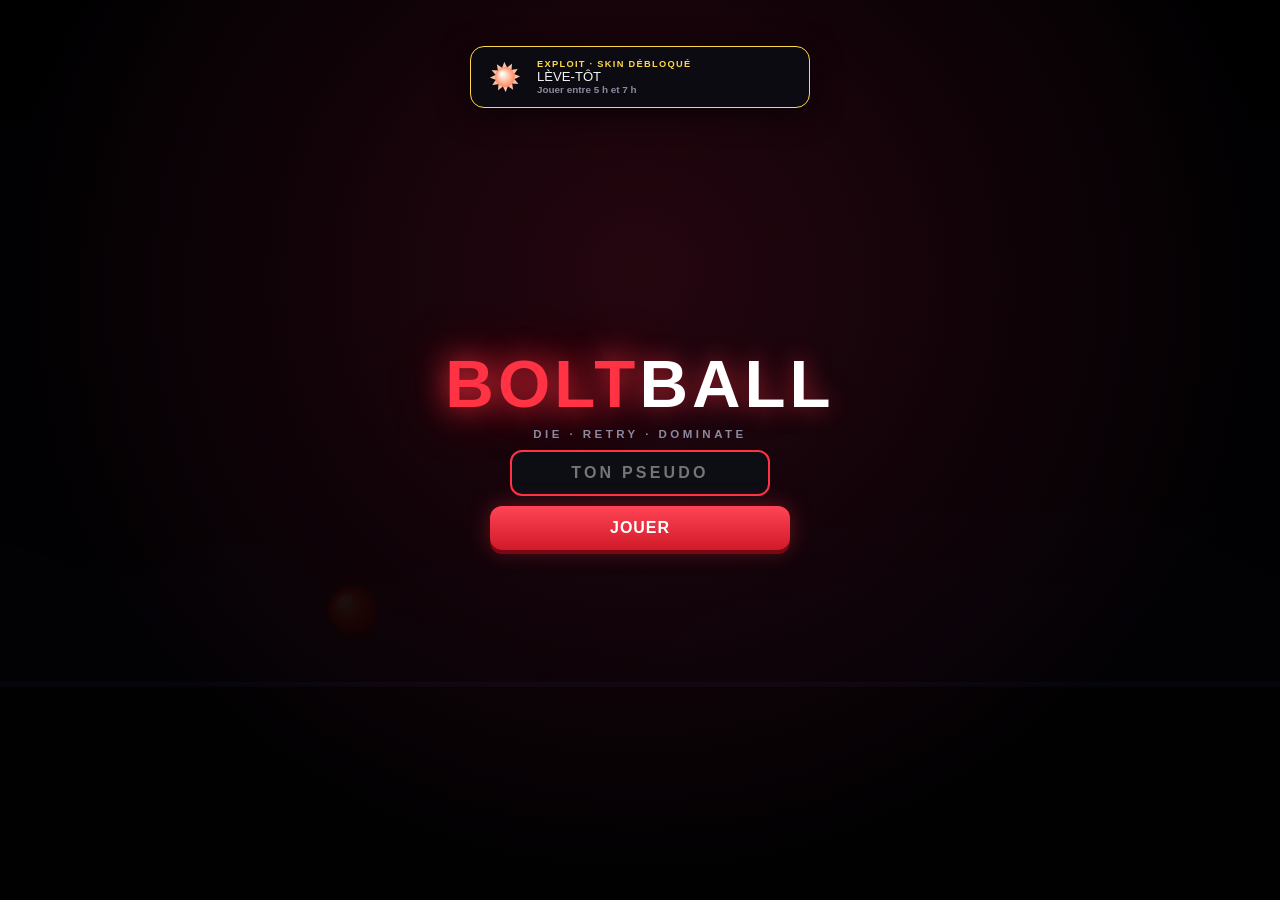
==== commit 4e80ea85: "Ressenti de jeu : rendu fluide, arrêt sur image à la mort, croix des morts, ligne de record, éclairs" ====
--- a/index.html
+++ b/index.html
@@ -48,11 +48,12 @@
 .tabs button.on,#chTabs button.on{background:var(--red);color:#fff;border-color:var(--red)}
 #chTabs{display:flex;gap:5px;flex-wrap:wrap;justify-content:center;max-width:560px}
 #chTabs button.lk{opacity:.35}
-#lvGrid{display:grid;grid-template-columns:repeat(5,1fr);gap:8px;width:min(520px,100%)}
-.lc{aspect-ratio:1/.95;border-radius:12px;background:var(--card);border:1.5px solid var(--line);display:flex;flex-direction:column;align-items:center;justify-content:center;gap:3px;cursor:pointer;position:relative}
+#lvGrid{display:grid;grid-template-columns:repeat(5,minmax(0,1fr));gap:8px;width:min(520px,100%)}
+.lc{min-height:74px;padding:6px 2px;overflow:hidden;white-space:nowrap;border-radius:12px;background:var(--card);border:1.5px solid var(--line);display:flex;flex-direction:column;align-items:center;justify-content:center;gap:3px;cursor:pointer;position:relative}
 .lc b{font-size:1.05rem}
 .lc .st{color:var(--gold);font-size:.7rem;letter-spacing:.05em;font-family:Arial,sans-serif}
 .lc .st i{color:#333;font-style:normal}
+.lc .co{font:700 .58rem Arial,sans-serif;color:var(--gold)}
 .lc .dd{font:700 .58rem Arial,sans-serif;color:var(--mut)}
 .lc.done{border-color:var(--red)}
 .lc.boss{background:linear-gradient(160deg,#2a0610,#0d0d14)}
@@ -118,6 +119,11 @@
 @keyframes bin{from{opacity:0;transform:scale(1.25)}to{opacity:1;transform:none}}
 @keyframes bout{from{opacity:1}to{opacity:0;transform:translateY(-14px)}}
 
+.toast.mini{align-self:center;padding:4px 12px 4px 6px;border-radius:99px;gap:6px;background:rgba(12,12,18,.8)}
+.toast.mini canvas{width:26px;height:26px}
+.toast.mini .k,.toast.mini .d{display:none}
+.toast.mini .t{font-size:.68rem;color:var(--gold)}
+
 </style>
 </head>
 <body>
@@ -149,7 +155,8 @@
   <p class="tag" id="hello"></p>
   <canvas id="homeSkin" width="120" height="120"></canvas>
   <div class="menu">
-    <button class="btn red big" data-go="story">HISTOIRE<small id="mStory"></small></button>
+    <button class="btn red big" data-go="cont" id="bCont">CONTINUER<small id="mCont"></small></button>
+    <button class="btn drk big" data-go="story">CHAPITRES<small id="mStory"></small></button>
     <button class="btn red big" data-go="endless">ENDLESS<small id="mEnd"></small></button>
     <button class="btn alt big" data-go="daily">DÉFI DU JOUR<small id="mDaily"></small></button>
     <div class="row">
@@ -651,6 +658,9 @@
 // Généré par tools/solve.js : variante de graine validée pour chaque niveau
 const SEEDFIX = [0,0,0,0,0,0,0,0,0,0,0,0,0,0,0,0,0,0,0,0,0,0,0,0,0,0,0,0,0,0,0,0,0,0,0,0,0,0,0,0,0,0,0,0,0,0,0,0,0,0,0,0,0,0,0,0,0,0,0,0,0,0,0,0,0,0,0,0,0,0,0,0,1,0,0,0,0,0,0,0,0,0,0,0,0,0,0,0,0,0,0,0,0,0,0,0,0,0,0,0];
 
+// Généré par tools/solve.js : 3 éclairs par niveau, posés sur une trajectoire validée (x, y, x, y, x, y)
+const COINS = [[1104,204,2362,245,3125,164],[1402,207,2561,129,3321,143],[995,204,3249,162,4301,231],[1006,208,2000,190,4711,183],[1302,160,1984,182,3779,254],[1105,260,3315,155,4464,190],[1640,188,3024,190,4606,211],[1237,200,2711,206,3724,197],[934,139,3233,252,4939,185],[3456,154,8024,169,13810,144],[971,184,2347,220,4434,206],[1631,245,2836,141,4054,281],[1349,238,2849,177,4645,243],[1355,201,2565,159,4587,196],[1481,179,3254,191,4097,185],[1041,81,3168,196,4989,217],[831,205,3578,213,5594,212],[1884,141,2786,207,4772,213],[2292,134,3982,206,5340,161],[3753,188,10501,189,16549,110],[2093,125,2681,192,5376,140],[1353,266,3250,261,4940,192],[1090,204,3574,243,4513,226],[1033,126,3375,222,5412,208],[2492,199,3181,182,6292,151],[1531,213,4334,175,4984,189],[1236,245,3742,193,5735,229],[895,157,3405,238,5111,288],[2138,219,4411,159,6606,135],[4716,142,9110,133,19197,148],[1561,235,4396,111,5270,198],[1409,157,4199,248,6025,180],[1711,177,3531,181,6599,211],[1066,183,4060,201,6141,130],[2745,181,3247,211,5285,135],[1118,208,3523,190,6455,253],[2775,204,3347,168,6114,297],[2602,215,4105,76,6596,149],[2649,198,5210,189,5602,213],[2584,132,8864,159,16019,180],[1489,170,3299,217,6597,189],[3049,211,4311,105,7480,120],[1666,142,3491,219,6997,230],[1060,183,4360,185,7055,160],[1771,139,5708,51,7060,113],[1793,181,3868,244,6753,223],[1831,153,4956,188,8625,199],[2576,133,4676,151,7736,204],[888,204,4184,209,8832,204],[8231,142,12478,99,20994,135],[3042,201,5897,163,6880,172],[2983,159,4761,93,8096,181],[1761,210,4732,173,7734,201],[923,183,4158,195,8513,192],[3540,192,4047,103,8712,145],[1948,232,5549,223,6702,192],[1891,189,3998,165,7086,246],[1746,213,6416,217,6873,133],[1391,162,6802,220,7815,199],[2727,118,15503,173,23851,157],[1721,141,5838,219,8688,181],[1540,123,5844,226,8419,187],[3583,217,6814,151,7452,132],[2767,196,4048,188,7939,315],[1145,201,5537,205,9196,149],[3862,124,6599,191,7468,187],[3876,133,5744,170,9155,153],[2024,91,7289,156,10629,122],[1672,256,6429,250,9882,134],[6672,115,19376,104,21099,183],[3173,129,4439,198,7706,131],[2753,92,7115,125,7759,223],[1709,177,7412,191,8169,158],[3924,180,5621,187,10995,247],[2474,132,7738,129,11034,146],[1770,147,6649,219,8753,243],[2362,20,7448,133,9327,105],[3477,240,7958,196,10977,127],[3472,81,5208,176,11727,191],[3762,113,13838,160,25999,77],[2847,188,5282,119,9978,199],[2936,140,5107,204,8315,219],[2496,160,7056,159,11395,190],[3628,146,5115,204,9744,194],[3037,197,8329,216,10949,124],[1969,234,8162,189,9480,206],[4765,143,5319,184,9798,216],[2189,132,6988,151,10091,206],[4977,181,8577,185,9405,162],[8440,101,16521,136,22857,201],[2897,190,7119,139,9071,216],[2624,156,5266,94,11415,140],[1536,136,7285,61,11178,183],[2824,181,5887,120,12453,195],[1766,16,7314,124,10424,215],[5049,167,8335,165,12710,204],[4158,156,8362,226,9834,143],[2926,189,6401,170,11668,170],[1687,195,6729,231,14343,180],[2925,124,14352,122,31068,117]];
+
 // ════════════════════════════════════════════════════════════════
 //  AUDIO : séquenceur musical par monde + effets sonores
 // ════════════════════════════════════════════════════════════════
@@ -709,7 +719,13 @@
     const bassRh = []; for (let i = 0; i < 16; i++) bassRh.push(i % 4 === 0 || (i % 2 === 0 && r() < .55) || (i % 4 === 3 && r() < .3));
     const arpShape = [0, 2, 4, 2, 4, 6, 4, 2].map(v => v + (r() < .3 ? 7 : 0));
     const kickX = []; for (let i = 0; i < 16; i++) kickX.push(i % 4 === 0 || (boss && i % 4 === 2) || (i === 14 && r() < .5));
-    return { root: W.root, scale, prog, bassRh, arpShape, kickX, lead: r() < .5 ? 'square' : 'triangle', boss };
+    const lead = r() < .5 ? 'square' : 'triangle';
+    // mélodie sur 2 mesures : notes longues sur les temps, quelques croches entre
+    const mel = []; let cur = 4;
+    for (let i = 0; i < 32; i++) {
+      if (i % 4 === 0 || (i % 2 === 0 && r() < .45)) { cur = clamp(cur + Math.floor(r() * 5) - 2, 0, 9); mel.push(cur); } else mel.push(null);
+    }
+    return { root: W.root, scale, prog, bassRh, arpShape, kickX, lead, boss, mel };
   }
   function noteOf(p, deg, oct) { const n = p.scale.length; const o = Math.floor(deg / n); return p.root + oct * 12 + o * 12 + p.scale[((deg % n) + n) % n]; }
 
@@ -721,11 +737,13 @@
     if (s % 2 === 1) nz(mus, t, .05, .13, 7000);
     if (p.boss && s % 2 === 0) nz(mus, t, .03, .06, 9000);
     if (p.bassRh[s]) bass(t, noteOf(p, deg, -2), sd * 1.7, .32);
-    if (bar >= 2) {
-      const a = p.arpShape[s % 8];
-      osc(mus, p.lead, hz(noteOf(p, deg + a, 0)), 0, t, sd * .9, .05, .002);
-    }
-    if (bar >= 4 && s % 8 === 0) osc(mus, 'triangle', hz(noteOf(p, deg + 4, 1)), 0, t, sd * 6, .035, .02);
+    // l'arpège joue dès la première mesure : on meurt souvent, l'intro doit déjà sonner plein
+    osc(mus, p.lead, hz(noteOf(p, deg + p.arpShape[s % 8], 0)), 0, t, sd * .9, bar >= 1 ? .05 : .04, .002);
+    if (s % 8 === 0) osc(mus, 'triangle', hz(noteOf(p, deg + 4, 1)), 0, t, sd * 6, .03, .02);
+    // la mélodie entre après 2 mesures et monte d'une octave toutes les 8
+    if (bar >= 2) { const m = p.mel[i % 32]; if (m !== null) osc(mus, 'sawtooth', hz(noteOf(p, deg + m, bar % 16 >= 8 ? 2 : 1)), 0, t, sd * 1.8, .028, .01); }
+    // roulement de caisse claire à la fin de chaque phrase de 4 mesures
+    if (bar % 4 === 3 && s >= 12) nz(mus, t, .08, .16 + (s - 12) * .05, 1500, 7000);
   }
   function tick() {
     if (!seq || !ac) return;
@@ -760,7 +778,8 @@
       if (!S.sfx || !ctx()) return;
       const t = ac.currentTime;
       switch (name) {
-        case 'jump': osc(sfx, 'sine', 300, 620, t, .12, .25); break;
+        case 'jump': { const v = 1 + (Math.random() - .5) * .08; osc(sfx, 'sine', 300 * v, 620 * v, t, .12, .25); break; }
+        case 'coin': [1319, 1760, 2637].forEach((f, k) => osc(sfx, 'triangle', f, 0, t + k * .05, .22, .16)); break;
         case 'djump': osc(sfx, 'sine', 480, 980, t, .13, .22); osc(sfx, 'triangle', 720, 1400, t, .1, .08); break;
         case 'land': osc(sfx, 'sine', 160, 90, t, .07, .12); break;
         case 'die': osc(sfx, 'sawtooth', 380, 40, t, .38, .3); nz(sfx, t, .3, .35, 200, 3000); break;
@@ -1094,6 +1113,8 @@
 function bossFlaw(D) { for (let w = 0; w < 10; w++) { const l = D.lv[w * 10 + 9]; if (l && l.done && l.best === 0) return true; } return false; }
 function storyDeaths(D) { let n = 0; for (let i = 0; i < 100; i++) if (D.lv[i] && D.lv[i].done) n += D.lv[i].best; return n; }
 const unlockedCount = D => Object.keys(D.ach).length;
+function boltCount(D) { let n = 0; for (let i = 0; i < 100; i++) { let c = (D.lv[i] && D.lv[i].co) || 0; while (c) { n += c & 1; c >>= 1; } } return n; }
+const bolts = n => fn(D => boltCount(D) >= n, D => [Math.min(n, boltCount(D)), n]);
 
 const ACH = [
   // ── HISTOIRE ──
@@ -1210,11 +1231,17 @@
   { id: 'logo', n: 'ÉCLAIR CACHÉ', d: 'Secret : le titre cache quelque chose', secret: true, sk: { p: 'bolt', c: ['#ff3333', '#a00000', '#300000'], x: '#ffe14d', g: 'rgba(255,50,50,.4)' }, ...flag('logo') },
   { id: 'silent', n: 'MIME', d: 'Secret : finir un niveau dans le silence complet', secret: true, sk: { p: 'stripes', c: ['#ffffff', '#111111', '#000'] }, ...flag('silent') },
   { id: 'god', n: 'DIEU DE L’ÉCLAIR', d: 'Finir le niveau 100 sans mourir', sk: { p: 'pulse', c: ['#ffffff', '#ffe14d', '#ff9900'], g: '#ffe14d', tr: 'rainbow' }, ok: D => !!(D.lv[99] && D.lv[99].done && D.lv[99].best === 0) },
-  { id: 'all', n: 'OMÉGA', d: 'Débloquer les 99 autres exploits', sk: { p: 'rainbow', c: ['#fff', '#fff', '#fff'], x: 55, g: 'rgba(255,255,255,.35)', tr: 'rainbow' }, ...fn(D => unlockedCount(D) >= 99, D => [Math.min(99, unlockedCount(D)), 99]) },
+  // ── ÉCLAIRS ──
+  { id: 'b10', n: 'ÉLECTRICIEN', d: 'Ramasser 10 éclairs', sk: { p: 'bolt', c: ['#fff8c0', '#ffd000', '#806000'], x: '#3a2a00' }, ...bolts(10) },
+  { id: 'b50', n: 'HAUTE TENSION', d: 'Ramasser 50 éclairs', sk: { p: 'neon', c: ['#ffe14d', '#ffffff', '#1a1400'], g: 'rgba(255,225,77,.3)', tr: 'gold' }, ...bolts(50) },
+  { id: 'b100', n: 'SURVOLTÉ', d: 'Ramasser 100 éclairs', sk: { p: 'plasma', c: ['#ffe14d', '#ff8a00', '#141000'], tr: 'gold' }, ...bolts(100) },
+  { id: 'b200', n: 'FOUDROYANT', d: 'Ramasser 200 éclairs', sk: { p: 'atom', c: ['#fffbe0', '#ffe14d', '#b08a00'], x: '#ffe14d', g: 'rgba(255,225,77,.35)', tr: 'gold' }, ...bolts(200) },
+  { id: 'b300', n: 'ZEUS', d: 'Ramasser les 300 éclairs', sk: { p: 'crown', c: ['#e8f4ff', '#7ab8ff', '#1a3a7a'], x: '#ffe14d', g: 'rgba(120,180,255,.45)', tr: 'rainbow' }, ...bolts(300) },
+  { id: 'all', n: 'OMÉGA', d: 'Débloquer tous les autres exploits', sk: { p: 'rainbow', c: ['#fff', '#fff', '#fff'], x: 55, g: 'rgba(255,255,255,.35)', tr: 'rainbow' }, ...fn(D => unlockedCount(D) >= ACH.length - 1, D => [Math.min(ACH.length - 1, unlockedCount(D)), ACH.length - 1]) },
 ];
 
 // Garde-fou : exactement 100 exploits, identifiants uniques
-if (ACH.length !== 100 || new Set(ACH.map(a => a.id)).size !== 100) console.warn('ACH: attendu 100 exploits uniques, obtenu', ACH.length);
+if (new Set(ACH.map(a => a.id)).size !== ACH.length) console.warn('ACH: identifiants en double');
 ACH.forEach(a => { a.sk.id = a.id; a.sk.n = a.n; });
 const SKINS = [BASE_SKIN, ...ACH.map(a => a.sk)];
 const skinById = id => SKINS.find(s => s.id === id) || BASE_SKIN;
@@ -1304,8 +1331,12 @@
   DPR = Math.min(2, window.devicePixelRatio || 1);
   W = innerWidth; H = innerHeight;
   cv.width = Math.round(W * DPR); cv.height = Math.round(H * DPR);
+  view(Game.L ? Game.vsp : 6.2);
+}
+// En portrait, la vue s'élargit avec la vitesse pour garder le même temps de réaction
+function view(sp) {
   const portrait = H > W;
-  VWV = portrait ? 420 : VW; PXV = portrait ? 85 : PX;
+  VWV = portrait ? clamp(420 + (sp - 6.2) * 45, 420, 600) : VW; PXV = portrait ? VWV * .2 : PX;
   SC = Math.min(H / VH, W / VWV); OX = (W - VWV * SC) / 2; OY = (H - VH * SC) * (portrait ? .58 : .5);
 }
 
@@ -1315,7 +1346,10 @@
   lvl: 0, deaths: 0, attempt: 1, practice: false, cp: null, cps: [],
   rec: [], cur: null, parts: [], trail: [], shake: 0, spin: 0, sx: 1, sy: 1,
   dieT: 0, dieType: '', usedDj: false, rt: 0, seed: 0, day: '', worldVis: 0, msg: null,
+  px: 0, py: 0, vsp: 6.2, hit: 0, dieAge: 0, marks: [], pops: [], bestX: 0, passedBest: false,
+  coins: 0, m100: 0, ph2: false, countT: 0,
 };
+let PULSE = 0; // battement de la musique (1 sur le temps, retombe vers 0)
 const Inp = { down: false, queued: false };
 
 // ── OUTILS ───────────────────────────────────────────────────────
@@ -1364,8 +1398,14 @@
   for (let i = 0; i < 46; i++) { const x = ((i * 173.3 - camX * .04) % VWV + VWV) % VWV, y = top + ((i * 97.7) % (G - top - 60)); cx.fillRect(x, y, i % 5 ? 1.2 : 2, i % 5 ? 1.2 : 2); }
   for (const [layer, f, a] of [[0, .12, .07], [1, .35, .13]]) {
     const p = silPath(L.w, layer), off = -((camX * f) % 1600);
-    cx.fillStyle = rgba(Wd.ed, a);
+    cx.fillStyle = rgba(Wd.ed, a + .05 * PULSE);
     cx.save(); cx.translate(off, 0); cx.fill(p); cx.translate(1600, 0); cx.fill(p); cx.restore();
+  }
+  // lignes de vitesse
+  const spd = opts.sp || 0;
+  if (spd > 6.8) {
+    cx.fillStyle = `rgba(255,255,255,${Math.min(.15, (spd - 6.8) * .05)})`;
+    for (let i = 0; i < 9; i++) { const x = VWV + 60 - ((camX * 1.7 + i * 157) % (VWV + 200)), y = top + 30 + ((i * 71.3) % (G - top - 70)); cx.fillRect(x, y, 50 + (i % 3) * 35, 1.5); }
   }
   // grille de vitesse
   cx.strokeStyle = rgba(Wd.ed, .07); cx.lineWidth = 1;
@@ -1378,6 +1418,7 @@
   const drawSeg = (a, b) => {
     if (b <= a) return;
     cx.fillStyle = Wd.gr; cx.fillRect(a, G, b - a, bot - G);
+    if (PULSE > .02) { cx.fillStyle = rgba(Wd.ed, .2 * PULSE); cx.fillRect(a, G + 3, b - a, 14 * PULSE); }
     cx.fillStyle = Wd.ed; cx.fillRect(a, G, b - a, 3);
     cx.fillStyle = rgba(Wd.ed, .12);
     for (let gx = Math.ceil(a / 64) * 64; gx < b; gx += 64) cx.fillRect(gx, G + 3, 1, bot - G);
@@ -1398,6 +1439,19 @@
     cx.fillStyle = Wd.ac; cx.beginPath(); cx.moveTo(fx + 2, G - 130); cx.lineTo(fx + 40, G - 116); cx.lineTo(fx + 2, G - 102); cx.fill();
   }
 
+  // ligne du record
+  if (opts.bestX > 0 && opts.bestX > x0 && opts.bestX < x1) {
+    cx.strokeStyle = 'rgba(255,216,74,.55)'; cx.lineWidth = 2; cx.setLineDash([5, 8]);
+    cx.beginPath(); cx.moveTo(opts.bestX, top); cx.lineTo(opts.bestX, G); cx.stroke(); cx.setLineDash([]);
+    cx.fillStyle = 'rgba(255,216,74,.8)'; cx.font = '900 11px "Arial Black",Arial'; cx.textAlign = 'center'; cx.textBaseline = 'middle';
+    cx.fillText('RECORD', opts.bestX, G - 210);
+  }
+  // croix aux endroits des morts précédentes
+  if (opts.marks) {
+    cx.strokeStyle = 'rgba(255,255,255,.4)'; cx.lineWidth = 2.5; cx.lineCap = 'round';
+    for (const m of opts.marks) { if (m.x < x0 || m.x > x1) continue; cx.beginPath(); cx.moveTo(m.x - 6, m.y - 6); cx.lineTo(m.x + 6, m.y + 6); cx.moveTo(m.x + 6, m.y - 6); cx.lineTo(m.x - 6, m.y + 6); cx.stroke(); }
+    cx.lineCap = 'butt';
+  }
   // obstacles
   for (let k = lowerObs(L, x0 - 1400); k < L.obs.length; k++) {
     const o = L.obs[k]; if (o.x0 > x1) break; if (o.x1 < x0) continue;
@@ -1430,7 +1484,7 @@
       cx.fillStyle = '#d8d8e0'; cx.beginPath(); cx.arc(0, 0, o.r * .58, 0, TAU); cx.fill();
       cx.fillStyle = Wd.ob; cx.beginPath(); cx.arc(0, 0, o.r * .2, 0, TAU); cx.fill();
       cx.restore();
-      cx.strokeStyle = rgba(Wd.ob, .35); cx.lineWidth = 4; cx.beginPath(); cx.arc(o.x, y, o.r + 6, 0, TAU); cx.stroke();
+      cx.strokeStyle = rgba(Wd.ob, .35 + .25 * PULSE); cx.lineWidth = 4 + 2 * PULSE; cx.beginPath(); cx.arc(o.x, y, o.r + 6 + 2 * PULSE, 0, TAU); cx.stroke();
       break;
     }
     case 'wal': {
@@ -1454,9 +1508,9 @@
     case 'plt': case 'mpl': {
       const y = o.t === 'mpl' ? mplY(o, t) : o.y;
       if (o.t === 'mpl') { cx.strokeStyle = 'rgba(255,255,255,.1)'; cx.lineWidth = 2; cx.beginPath(); cx.moveTo(o.x + o.w / 2, o.mi); cx.lineTo(o.x + o.w / 2, o.ma + o.h); cx.stroke(); }
-      const g = cx.createLinearGradient(0, y, 0, y + o.h); g.addColorStop(0, Wd.ac); g.addColorStop(1, rgba(Wd.ed, .9));
+      const g = cx.createLinearGradient(0, y, 0, y + o.h); g.addColorStop(0, '#f2fff9'); g.addColorStop(.35, '#9fe9d0'); g.addColorStop(1, '#2f8f7a');
       cx.fillStyle = g; cx.beginPath(); cx.roundRect ? cx.roundRect(o.x, y, o.w, o.h, 5) : cx.rect(o.x, y, o.w, o.h); cx.fill();
-      cx.fillStyle = 'rgba(255,255,255,.35)'; cx.fillRect(o.x + 5, y + 2, o.w - 10, 2);
+      cx.fillStyle = '#ffffff'; cx.fillRect(o.x + 4, y, o.w - 8, 2);
       break;
     }
     case 'pad': {
@@ -1506,31 +1560,89 @@
   if (OX > 0.5) { cx.fillRect(0, 0, OX, H); cx.fillRect(OX + VWV * SC, 0, W - OX - VWV * SC, H); }
 }
 
+function drawBolt(x, y, s, alpha, tm) {
+  cx.save(); cx.translate(x, y); cx.globalAlpha = alpha;
+  const g = cx.createRadialGradient(0, 0, 2, 0, 0, 22 * s); g.addColorStop(0, 'rgba(255,225,77,.45)'); g.addColorStop(1, 'rgba(255,225,77,0)');
+  cx.fillStyle = g; cx.beginPath(); cx.arc(0, 0, 22 * s, 0, TAU); cx.fill();
+  cx.scale(s * Math.cos(tm * 3) * .25 + s * .85, s);
+  cx.fillStyle = '#ffe14d'; cx.strokeStyle = '#7a5a00'; cx.lineWidth = 1.5; cx.lineJoin = 'round';
+  cx.beginPath(); cx.moveTo(4, -15); cx.lineTo(-9, 2); cx.lineTo(-1, 2); cx.lineTo(-5, 15); cx.lineTo(9, -3); cx.lineTo(1, -3); cx.closePath(); cx.fill(); cx.stroke();
+  cx.restore();
+}
+function lvCoins(i) { return (typeof COINS !== 'undefined' && COINS[i]) || []; }
+function bits(n) { let c = 0; while (n) { c += n & 1; n >>= 1; } return c; }
+function pop(x, y, txt, col, size) { Game.pops.push({ x, y, txt, col: col || '#fff', size: size || 15, a: 1.3 }); if (Game.pops.length > 12) Game.pops.shift(); }
+
 function render(tm) {
   const st = Game.state;
-  if (st === 'menu' || !Game.L) { drawMenuBg(tm); return; }
+  if (st === 'menu' || !Game.L) { PULSE = 0; drawMenuBg(tm); return; }
   if (st === 'done' && Game.rec.length) { renderReplay(tm); return; }
   const L = Game.L, P = Game.P, sk = curSkin();
-  const camX = P.x - PXV;
+  // interpolation entre deux pas de physique : fluide à toutes les fréquences d'écran
+  const k = st === 'play' ? clamp(Game.acc / DT, 0, 1) : 1;
+  const rx = lerp(Game.px, P.x, k), ry = lerp(Game.py, P.y, k), rt = Game.t - 1 + k;
+  const spNow = L.spAt(P.x);
+  Game.vsp += (spNow - Game.vsp) * .04; view(Game.vsp);
+  const ph = (rt / 60 * L.bpm / 60) % 1;
+  PULSE = st === 'play' && D().set.music ? Math.pow(1 - ph, 3) : 0;
+  const camX = rx - PXV;
   let shx = 0, shy = 0;
   if (Game.shake > .1 && D().set.shake) { shx = (Math.random() - .5) * Game.shake; shy = (Math.random() - .5) * Game.shake; }
   drawBg(L.w, camX, tm);
   worldTf(shx, shy);
-  drawWorld(L, camX, Game.t, tm, { cps: Game.practice ? Game.cps : null, P });
+  drawWorld(L, camX, rt, tm, { cps: Game.practice ? Game.cps : null, P, sp: spNow, bestX: Game.bestX, marks: Game.marks });
   cx.save(); cx.translate(-camX, 0);
+  // numéro de l'essai, écrit dans le décor au départ
+  if (L.mode === 'story' && Game.attempt > 1 && rx - Game.spawnX < 700 && !Game.practice) {
+    cx.fillStyle = 'rgba(255,255,255,.28)'; cx.font = '900 30px "Arial Black",Arial'; cx.textAlign = 'left'; cx.textBaseline = 'middle';
+    cx.fillText('ESSAI ' + Game.attempt, Game.spawnX + 40, G - 180);
+  }
+  // éclairs à ramasser
+  if (L.mode === 'story') {
+    const C = lvCoins(L.i), own = (D().lv[L.i] && D().lv[L.i].co) || 0;
+    for (let i = 0; i < C.length / 2; i++) {
+      if (Game.coins >> i & 1) continue;
+      const x = C[2 * i]; if (x < camX - 40 || x > camX + VWV + 40) continue;
+      drawBolt(x, C[2 * i + 1] + Math.sin(tm * 4 + i) * 3, 1, own >> i & 1 ? .3 : 1, tm + i);
+    }
+  }
   // traînée
   const tr = Game.trail;
   for (let i = 0; i < tr.length; i++) {
+    if (tr[i][0] > rx) continue;
     const a = i / tr.length;
     cx.globalAlpha = a * .45; cx.fillStyle = trailColor(sk, i, tm);
     cx.beginPath(); cx.arc(tr[i][0], tr[i][1], PR * (.25 + a * .6), 0, TAU); cx.fill();
   }
   cx.globalAlpha = 1;
-  if (st !== 'dying' && st !== 'over') drawBall(P.x, P.y, sk, tm, Game.spin, Game.sx, Game.sy);
-  for (const p of Game.parts) { cx.globalAlpha = Math.max(0, p.a); cx.fillStyle = p.c; cx.beginPath(); cx.arc(p.x, p.y, p.r, 0, TAU); cx.fill(); }
+  if (st === 'dying' || st === 'over') {
+    if (Game.hit > 0) { // arrêt sur image : la balle s'écrase en blanc
+      drawBall(P.x, P.y, sk, tm, Game.spin, 1.25, 1.25);
+      cx.fillStyle = 'rgba(255,255,255,.85)'; cx.beginPath(); cx.arc(P.x, P.y, PR * 1.3, 0, TAU); cx.fill();
+    } else if (Game.dieAge < .3) { // onde de choc
+      const q = Game.dieAge / .3;
+      cx.strokeStyle = `rgba(255,255,255,${.7 * (1 - q)})`; cx.lineWidth = 5 * (1 - q) + 1;
+      cx.beginPath(); cx.arc(P.x, P.y, PR + q * 90, 0, TAU); cx.stroke();
+    }
+  } else drawBall(rx, ry, sk, tm, Game.spin, Game.sx, Game.sy);
+  for (const p of Game.parts) { cx.globalAlpha = Math.max(0, Math.min(1, p.a)); cx.fillStyle = p.c; cx.beginPath(); cx.arc(p.x, p.y, p.r, 0, TAU); cx.fill(); }
+  cx.globalAlpha = 1;
+  // textes flottants
+  cx.textAlign = 'center'; cx.textBaseline = 'middle'; cx.lineJoin = 'round';
+  for (const q of Game.pops) {
+    cx.globalAlpha = Math.max(0, Math.min(1, q.a)); cx.font = `900 ${q.size}px "Arial Black",Arial`;
+    cx.lineWidth = 4; cx.strokeStyle = 'rgba(0,0,0,.7)'; cx.strokeText(q.txt, q.x, q.y); cx.fillStyle = q.col; cx.fillText(q.txt, q.x, q.y);
+  }
   cx.globalAlpha = 1;
   cx.restore();
   drawSides();
+  if (st === 'count') { // reprise après pause : 3, 2, 1
+    cx.setTransform(DPR, 0, 0, DPR, 0, 0);
+    cx.fillStyle = 'rgba(0,0,0,.35)'; cx.fillRect(0, 0, W, H);
+    const n = Math.ceil(Game.countT / .5), f = (Game.countT / .5) % 1;
+    cx.font = `900 ${Math.round(90 + 50 * f)}px "Arial Black",Arial`; cx.textAlign = 'center'; cx.textBaseline = 'middle';
+    cx.fillStyle = '#fff'; cx.shadowColor = '#ff3344'; cx.shadowBlur = 30; cx.fillText(String(Math.max(1, n)), W / 2, H * .42); cx.shadowBlur = 0;
+  }
 }
 
 // fond animé des menus
@@ -1588,15 +1700,25 @@
     while (Game.acc >= DT && n < 6 && Game.state === 'play') { tick(); Game.acc -= DT; n++; }
     if (n === 6) Game.acc = 0;
   } else if (Game.state === 'clear') {
-    Game.clearT += el; Game.P.x += Game.L.sp * 60 * el; Game.spin += Game.L.sp * .034 * 60 * el;
+    const fw0 = Math.floor(Game.clearT / .22);
+    Game.clearT += el; Game.P.x += Game.L.sp * 60 * el; Game.px = Game.P.x; Game.py = Game.P.y;
+    if (Math.floor(Game.clearT / .22) > fw0 && Game.clearT < 1.3) burst(Game.P.x + 60 + Math.random() * (VWV * .6), 90 + Math.random() * 150, 18, ['#ffd84a', '#ffffff', WORLDS[Game.L.w].ac][fw0 % 3], 5); Game.spin += Game.L.sp * .034 * 60 * el;
     if (Game.clearT > 1.7) goNext();
+  } else if (Game.state === 'count') {
+    Game.countT -= el;
+    if (Game.countT <= 0) { Game.state = 'play'; Game.acc = 0; startMusic(); }
   } else if (Game.state === 'dying' || Game.state === 'over') {
     Game.dieT -= el;
+    if (Game.hit > 0) Game.hit -= el; else Game.dieAge += el;
     if (Game.state === 'dying' && Game.dieT <= 0) afterDeath();
   }
-  // effets visuels (indépendants de la physique)
-  for (const p of Game.parts) { p.x += p.vx * el * 60; p.y += p.vy * el * 60; p.vy += .35 * el * 60; p.a -= 1.6 * el; }
-  Game.parts = Game.parts.filter(p => p.a > 0);
+  // effets visuels (indépendants de la physique), figés pendant l'arrêt sur image
+  if (Game.hit <= 0) {
+    for (const p of Game.parts) { p.x += p.vx * el * 60; p.y += p.vy * el * 60; p.vy += (p.g === undefined ? .35 : p.g) * el * 60; p.a -= (p.f || 1.6) * el; }
+    Game.parts = Game.parts.filter(p => p.a > 0);
+    for (const q of Game.pops) { q.y -= 34 * el; q.a -= 1.1 * el; }
+    Game.pops = Game.pops.filter(q => q.a > 0);
+  }
   Game.shake *= Math.pow(.02, el);
   Game.sx += (1 - Game.sx) * Math.min(1, el * 12); Game.sy += (1 - Game.sy) * Math.min(1, el * 12);
   render(tm);
@@ -1609,32 +1731,54 @@
   Inp.queued = false;
   Game.t++;
   const wasG = P.onG;
+  Game.px = P.x; Game.py = P.y;
   const ev = step(L, P, Game.t, press, down);
   Game.spin += L.spAt(P.x) * .034 * (P.onG ? 1 : .6);
   Game.trail.push([P.x, P.y]); if (Game.trail.length > 14) Game.trail.shift();
   if (Game.cur) { if (Game.cur.n < Game.cur.ys.length) Game.cur.ys[Game.cur.n++] = Math.round(P.y * 4); }
 
-  if (ev === 'jump') { Snd.sfx('jump'); Game.sx = .72; Game.sy = 1.35; D().st.jumps++; }
+  if (ev === 'jump') { Snd.sfx('jump'); Game.sx = .72; Game.sy = 1.35; D().st.jumps++; dust(P.x, Game.py + PR, 4, 1.6); }
   else if (ev === 'djump') { Snd.sfx('djump'); Game.sx = .7; Game.sy = 1.4; D().st.jumps++; D().st.djumps++; Game.usedDj = true; burst(P.x, P.y + PR, 8, curSkin().c[0], 2.5); }
   else if (ev === 'orb') { Snd.sfx('orb'); D().st.orbs++; burst(P.x, P.y, 14, '#ff7ae6', 4); }
   else if (ev === 'pad') { Snd.sfx('pad'); D().st.pads++; Game.sx = .65; Game.sy = 1.5; }
-  if (!wasG && P.onG && ev === '') { Game.sx = 1.32; Game.sy = .72; Snd.sfx('land'); }
+  if (!wasG && P.onG && ev === '') { Game.sx = 1.32; Game.sy = .72; Snd.sfx('land'); dust(P.x, P.y + PR, 6, 2.4); }
+  else if (P.onG && Game.t % 5 === 0) dust(P.x - 8, P.y + PR, 1, .8);
 
   if (ev.startsWith('die')) return die(ev.slice(4));
   if (ev === 'win') return win();
 
+  // éclairs
+  if (L.mode === 'story') {
+    const C = lvCoins(L.i);
+    for (let i = 0; i < C.length / 2; i++) {
+      if (Game.coins >> i & 1) continue;
+      const dx = P.x - C[2 * i], dy = P.y - C[2 * i + 1];
+      if (dx * dx + dy * dy < 30 * 30) { Game.coins |= 1 << i; Snd.sfx('coin'); burst(C[2 * i], C[2 * i + 1], 12, '#ffe14d', 4); pop(C[2 * i], C[2 * i + 1] - 26, '⚡ ' + bits(Game.coins) + '/3', '#ffe14d', 16); }
+    }
+    if (L.boss && !Game.ph2 && P.x > L.len / 2) { Game.ph2 = true; banner('PHASE 2', 'ÇA ACCÉLÈRE', 1000); Game.shake = 7; Snd.sfx('pad'); }
+  }
+  // record battu en direct
+  if (Game.bestX > 0 && !Game.passedBest && P.x > Game.bestX) {
+    Game.passedBest = true; Snd.sfx('star'); pop(P.x + 30, P.y - 46, 'RECORD BATTU', '#ffd84a', 17);
+  }
   // entraînement : checkpoint automatique
   if (Game.practice && P.onG && Game.t - (Game.cp ? Game.cp.t : 0) >= 100) {
     Game.cp = { P: clonePlayer(P), t: Game.t }; Game.cps.push(Game.cp); Snd.sfx('cp');
   }
   // endless : flux + changement de décor tous les 500 m
   if (!isFinite(L.len)) {
+    const m100 = Math.floor(P.x / METER / 100);
+    if (m100 > Game.m100) { Game.m100 = m100; Snd.sfx('cp'); pop(P.x + 40, G - 150, m100 * 100 + ' m', '#fff', 22); }
     L.w = Math.floor(P.x / METER / 500) % 10;
     if (L.gx < P.x + 2400) extendEndless(L, P.x + 3200);
     if (Game.t % 120 === 0) pruneEndless(L, P.x);
   }
 }
 
+function dust(x, y, n, s) {
+  if (Game.parts.length > 140) return;
+  for (let i = 0; i < n; i++) Game.parts.push({ x: x + (Math.random() - .5) * 10, y: y - 1, vx: -Math.random() * s - .4, vy: -Math.random() * s * .45, r: 1.5 + Math.random() * 2.2, a: .5, c: '#ffffff', g: .04, f: 1.5 });
+}
 function burst(x, y, n, col, s = 6) {
   for (let i = 0; i < n; i++) { const a = Math.random() * TAU, v = 1 + Math.random() * s; Game.parts.push({ x, y, vx: Math.cos(a) * v, vy: Math.sin(a) * v - 2, r: 2 + Math.random() * 4, a: 1, c: col }); }
 }
@@ -1647,7 +1791,7 @@
   if (L.mode === 'story') {
     const pct = clamp(P.x / L.len, 0, 1), best = (D().lv[L.i] && D().lv[L.i].pct) || 0;
     setTxt('hName', L.boss ? L.name : `NIVEAU ${L.name}`);
-    setTxt('hSub', Game.practice ? 'ENTRAÎNEMENT' : `ESSAI ${Game.attempt}`);
+    setTxt('hSub', (Game.practice ? 'ENTRAÎNEMENT' : `ESSAI ${Game.attempt}`) + (lvCoins(L.i).length ? ` · ⚡ ${bits(Game.coins)}/3` : ''));
     setTxt('hPct', Math.floor(pct * 100) + ' %');
     $('progF').style.width = (pct * 100) + '%'; $('progB').style.left = (best * 100) + '%';
     setTxt('hDeaths', String(Game.deaths));
@@ -1664,21 +1808,37 @@
 // ── DÉROULÉ D'UNE PARTIE ─────────────────────────────────────────
 function startStory(i, practice) {
   Game.mode = 'story'; Game.lvl = i; Game.L = genStory(i); Game.deaths = 0; Game.attempt = 1;
-  Game.practice = !!practice; Game.rec = []; Game.cps = []; Game.cp = null; Game.introShown = false;
+  Game.practice = !!practice; Game.rec = []; Game.cps = []; Game.cp = null; Game.introShown = false; Game.marks = []; Game.coins = 0;
   timeFlags(); begin();
 }
 function startEndless(daily, retry) {
   Game.mode = daily ? 'daily' : 'endless'; Game.day = today();
   Game.seed = daily ? hashStr('DAILY' + Game.day) : (Math.random() * 4294967296) >>> 0;
   Game.L = newEndless(Game.seed, daily); Game.practice = false; Game.rec = []; Game.cps = []; Game.attempt = 1; Game.introShown = !!retry;
+  if (!(daily && retry)) Game.marks = [];
   timeFlags(); begin();
 }
 function begin(fromCp) {
   const L = Game.L;
   if (fromCp && Game.cp) { Game.P = clonePlayer(Game.cp.P); Game.t = Game.cp.t; }
-  else { Game.P = newPlayer(); Game.t = 0; }
+  else {
+    Game.P = newPlayer(); Game.t = 0; Game.coins = 0;
+    if (L.mode === 'story' && Game.attempt > 1) {
+      let fx = L.len; for (const o of L.obs) if (o.t !== 'sign') { fx = o.x0; break; }
+      if (L.gaps.length) fx = Math.min(fx, L.gaps[0].x);
+      const t0 = Math.max(0, Math.floor(fx / L.sp) - 62);
+      for (let k = 0; k < t0; k++) Game.P.x += L.sp; // même arrondi que la simulation
+      Game.t = t0;
+    }
+  }
+  Game.spawnX = Game.P.x; Game.t0 = Game.t;
   L.ci = 0; L.gi = 0;
   Game.trail = []; Game.usedDj = false; Game.acc = 0; Game.sx = Game.sy = 1;
+  Game.px = Game.P.x; Game.py = Game.P.y; Game.vsp = L.spAt(Game.P.x); Game.hit = 0; Game.pops = []; Game.m100 = 0;
+  Game.ph2 = L.boss && Game.P.x > L.len / 2; Game.passedBest = false;
+  if (Game.practice) Game.bestX = 0;
+  else if (L.mode === 'story') { const l = D().lv[L.i]; Game.bestX = l && l.pct > 0 && l.pct < 1 ? l.pct * L.len : 0; }
+  else Game.bestX = (L.mode === 'daily' ? ((D().st.daily[Game.day] || {}).best || 0) : D().st.endBest) * METER;
   Inp.queued = false;
   if (L.mode === 'story' && !Game.practice) {
     const n = Math.ceil(L.len / L.sp) + 4;
@@ -1686,12 +1846,17 @@
   } else Game.cur = null;
   showScr(null); $('hud').classList.remove('off'); hudCache = {};
   Game.state = 'play'; resize();
-  Snd.start(L.mode === 'story' ? hashStr('M' + L.i) : Game.seed, L.bpm, L.mode === 'story' ? L.w : 6, L.boss, Game.t / 60);
+  if (Game.wantPause) { Game.wantPause = false; pause(); return; }
+  startMusic();
   if (!fromCp && Game.attempt === 1 && !Game.introShown) {
     Game.introShown = true;
     if (L.mode === 'story') banner(levelLabel(L), Game.practice ? 'ENTRAÎNEMENT' : `CHAPITRE ${L.w + 1} · ${WORLDS[L.w].n}`, 1400);
     else banner(L.mode === 'daily' ? 'DÉFI DU JOUR' : 'ENDLESS', 'TAPE POUR SAUTER', 1100);
   }
+}
+function startMusic() {
+  const L = Game.L;
+  Snd.start(L.mode === 'story' ? hashStr('M' + L.i) : Game.seed, L.bpm, L.mode === 'story' ? L.w : 6, L.boss, Game.t / 60);
 }
 function restart(byKey) {
   if (!Game.L) return;
@@ -1705,21 +1870,27 @@
   const P = Game.P, L = Game.L, s = D().st;
   Game.state = 'dying'; Snd.stop(); Snd.sfx('die');
   s.deaths++; s.dt[type] = (s.dt[type] || 0) + 1;
-  if (Game.t < 60 && !Game.cp) s.fastDeaths++;
+  if (Game.t - Game.t0 < 90 && !Game.cp) s.fastDeaths++;
   burst(P.x, P.y, 26, curSkin().c[1].length === 7 ? curSkin().c[1] : '#ff3333', 7);
   burst(P.x, P.y, 10, '#ffffff', 4);
-  Game.shake = 14;
+  Game.shake = 14; Game.hit = .06; Game.dieAge = 0; Game.px = P.x; Game.py = P.y;
+  Game.marks.push({ x: P.x, y: clamp(P.y, 40, G - 10) }); if (Game.marks.length > 40) Game.marks.shift();
+  if (D().set.shake && navigator.vibrate) { try { navigator.vibrate(30); } catch (e) { } }
   if (D().set.flash) { const f = $('flash'); f.style.opacity = '1'; setTimeout(() => f.style.opacity = '0', 90); }
+  let newBest = false;
   if (L.mode === 'story') {
     Game.deaths++; Game.attempt++;
     const pct = P.x / L.len;
     if (!Game.practice) {
       const l = D().lv[L.i] || (D().lv[L.i] = { done: false, best: 0, pct: 0 });
+      newBest = !l.done && (l.pct || 0) > .02 && pct > (l.pct || 0) + .004;
+      if (newBest) pop(P.x, clamp(P.y, 90, G - 40) - 46, `NOUVEAU RECORD ${Math.floor(pct * 100)} %`, '#ffd84a', 18);
       l.pct = Math.max(l.pct || 0, pct);
       if (pct >= .99) D().fl.d99 = 1;
       if (Game.cur) { Game.rec.push(Game.cur); if (Game.rec.length > 80) Game.rec.splice(0, 1); }
     }
-    Game.dieT = .42;
+    Game.dieT = newBest ? .8 : .44;
+    if (Game.deaths === 15 && !Game.practice) toastMsg('Bloqué ? Mode entraînement dans le menu pause');
   } else {
     Game.dieT = .7;
     endRun();
@@ -1749,7 +1920,8 @@
     if (!Game.usedDj && L.i >= 10) d.fl.nodj = 1;
     if (!d.set.music && !d.set.sfx) d.fl.silent = 1;
     const sNow = Game.deaths === 0 ? 3 : Game.deaths <= 5 ? 2 : 1;
-    line2 = '★'.repeat(sNow) + '☆'.repeat(3 - sNow) + '  ' + (Game.deaths === 0 ? 'SANS MORT' : `${Game.deaths} MORT${Game.deaths > 1 ? 'S' : ''}`) + (!first && improved ? ' · RECORD' : '');
+    l.co = (l.co || 0) | Game.coins;
+    line2 = '★'.repeat(sNow) + '☆'.repeat(3 - sNow) + '  ' + (Game.deaths === 0 ? 'SANS MORT' : `${Game.deaths} MORT${Game.deaths > 1 ? 'S' : ''}`) + (!first && improved ? ' · RECORD' : '') + (lvCoins(L.i).length ? `  ⚡ ${bits(l.co)}/3` : '');
     if (improved) submitStory();
     Game.next = L.i < 99 ? () => startStory(L.i + 1) : () => { quitToMenu(); openScr('story'); banner('FÉLICITATIONS', 'LES 100 NIVEAUX SONT TERMINÉS', 3000); };
   }
@@ -1805,7 +1977,8 @@
 }
 
 function pause() {
-  if (Game.state !== 'play') return;
+  if (Game.state === 'dying') { Game.wantPause = true; return; } // demandé pendant la mort : pause dès le nouvel essai
+  if (Game.state !== 'play' && Game.state !== 'count') return;
   Game.state = 'pause'; Snd.stop(); D().st.pauses++;
   $('bPractice').style.display = Game.mode === 'story' ? '' : 'none';
   $('bPractice').textContent = Game.practice ? 'QUITTER L’ENTRAÎNEMENT' : 'MODE ENTRAÎNEMENT';
@@ -1813,10 +1986,9 @@
 }
 function resume() {
   if (Game.state !== 'pause') return;
-  showScr(null); Game.state = 'play'; Game.acc = 0; Game.last = 0;
-  Snd.start(Game.mode === 'story' ? hashStr('M' + Game.L.i) : Game.seed, Game.L.bpm, Game.mode === 'story' ? Game.L.w : 6, Game.L.boss, Game.t / 60);
-}
-function quitToMenu() { Snd.stop(); Game.state = 'menu'; Game.L = null; $('hud').classList.add('off');  Save.save(); openScr('home'); }
+  showScr(null); Game.state = 'count'; Game.countT = 1.5; Game.acc = 0; Game.last = 0; Snd.sfx('click');
+}
+function quitToMenu() { Snd.stop(); Game.state = 'menu'; Game.L = null; Game.wantPause = false; view(6.2); $('hud').classList.add('off');  Save.save(); openScr('home'); }
 
 function timeFlags() {
   const h = new Date().getHours();
@@ -1847,7 +2019,7 @@
   const a = toastQ.shift(); toastLive++;
   setTimeout(() => { toastLive--; pumpToast(); }, 2900);
   Snd.sfx('ach');
-  const el = document.createElement('div'); el.className = 'toast';
+  const el = document.createElement('div'); el.className = 'toast' + (['play', 'dying', 'count', 'clear'].includes(Game.state) ? ' mini' : '');
   el.appendChild(skinCanvas(a.sk, 44));
   const tx = document.createElement('div');
   tx.innerHTML = `<div class="k">EXPLOIT · SKIN DÉBLOQUÉ</div><div class="t"></div><div class="d"></div>`;
@@ -1860,7 +2032,8 @@
 function showScr(id) { document.querySelectorAll('.scr').forEach(s => s.classList.add('off')); if (id) $(id).classList.remove('off'); }
 function openScr(name) {
   Snd.sfx('click');
-  if (name === 'story') { buildStory(); showScr('s-story'); }
+  if (name === 'cont') { const i = nextLevel(); if (i < 0) { buildStory(); showScr('s-story'); } else startStory(i); }
+  else if (name === 'story') { buildStory(); showScr('s-story'); }
   else if (name === 'endless') startEndless(false);
   else if (name === 'daily') startEndless(true);
   else if (name === 'coll') { buildColl(); showScr('s-coll'); }
@@ -1869,15 +2042,19 @@
   else { buildHome(); showScr('s-home'); }
 }
 
+function nextLevel() { for (let i = 0; i < 100; i++) if (!(D().lv[i] && D().lv[i].done)) return i; return -1; }
 function buildHome() {
   const d = D();
+  const ni = nextLevel(), np = ni >= 0 ? storyParams(ni) : null, nl = ni >= 0 ? d.lv[ni] : null;
+  $('bCont').firstChild.textContent = ni === 0 && !nl ? 'JOUER' : ni < 0 ? 'HISTOIRE TERMINÉE' : 'CONTINUER';
+  $('mCont').textContent = ni < 0 ? 'rejouer pour les étoiles et les éclairs' : (np.boss ? `BOSS · ${np.name}` : `NIVEAU ${np.name}`) + (nl && nl.pct ? ` · record ${Math.floor(nl.pct * 100)} %` : '');
   $('hello').textContent = `SALUT ${d.name}`;
   let lv = 0; for (let i = 0; i < 100; i++) if (d.lv[i] && d.lv[i].done) lv++;
-  $('mStory').textContent = `${lv}/100 niveaux · ${starCount(d)}/300 étoiles`;
+  $('mStory').textContent = `${lv}/100 · ★ ${starCount(d)}/300 · ⚡ ${boltCount(d)}/300`;
   $('mEnd').textContent = d.st.endBest ? `record ${d.st.endBest} m` : 'course infinie';
   const dd = d.st.daily[today()];
   $('mDaily').textContent = dd ? `aujourd’hui : ${dd.best} m · ${dd.tries} essai${dd.tries > 1 ? 's' : ''}` : 'même parcours pour tous, chaque jour';
-  $('mColl').textContent = `${Object.keys(d.ach).length}/100`;
+  $('mColl').textContent = `${Object.keys(d.ach).length}/${ACH.length}`;
   const c = $('homeSkin'), g = c.getContext('2d');
   homeSkinTick = () => { g.setTransform(1, 0, 0, 1, 0, 0); g.clearRect(0, 0, 120, 120); g.translate(60, 60); drawSkin(g, curSkin(), 28, performance.now() / 1000, performance.now() / 300); };
 }
@@ -1905,17 +2082,17 @@
     const c = document.createElement('div');
     c.className = 'lc' + (l && l.done ? ' done' : '') + (boss ? ' boss' : '') + (un ? '' : ' lck');
     if (un && !(l && l.done) && !nextSet) { c.className += ' nx'; nextSet = true; }
-    c.innerHTML = `<b>${boss ? 'BOSS' : k + 1}</b><span class="st">${'★'.repeat(s)}<i>${'★'.repeat(3 - s)}</i></span><span class="dd">${l && l.done ? (l.best === 0 ? 'sans mort' : l.best + ' morts') : un ? (l && l.pct ? Math.floor(l.pct * 100) + ' %' : 'nouveau') : 'verrouillé'}</span>`;
+    c.innerHTML = `<b>${boss ? 'BOSS' : k + 1}</b><span class="st">${'★'.repeat(s)}<i>${'★'.repeat(3 - s)}</i></span><span class="dd">${l && l.done ? (l.best === 0 ? 'sans mort' : l.best + ' morts') : un ? (l && l.pct ? Math.floor(l.pct * 100) + ' %' : 'nouveau') : 'verrouillé'}</span>${un && lvCoins(i).length ? `<span class="co">⚡ ${bits((l && l.co) || 0)}/3</span>` : ''}`;
     if (un) c.onclick = () => { Snd.unlock(); startStory(i); };
     g.appendChild(c);
   }
-  $('chHint').textContent = storyCh === 9 ? 'Le dernier chapitre.' : `1 étoile : fini · 2 : 5 morts max · 3 : sans mort`;
+  $('chHint').textContent = `★ fini · ★★ 5 morts max · ★★★ sans mort · ⚡ 3 éclairs par niveau, gardés si tu finis`;
 }
 
 let collF = 'all';
 function buildColl() {
   const d = D(), grid = $('collGrid'); grid.innerHTML = '';
-  $('collCount').textContent = `${Object.keys(d.ach).length}/100`;
+  $('collCount').textContent = `${Object.keys(d.ach).length}/${ACH.length}`;
   const items = [{ a: null, sk: BASE_SKIN }].concat(ACH.map(a => ({ a, sk: a.sk })));
   for (const { a, sk } of items) {
     const got = !a || !!d.ach[a.id];
@@ -1981,22 +2158,25 @@
 function toastMsg(m) { const el = document.createElement('div'); el.className = 'toast'; el.innerHTML = '<div class="t"></div>'; el.querySelector('.t').textContent = m; $('toasts').appendChild(el); setTimeout(() => el.classList.add('out'), 1800); setTimeout(() => el.remove(), 2200); }
 
 // ── ENTRÉES ──────────────────────────────────────────────────────
-function pressStart() { if (Game.state === 'play') { Inp.queued = true; Inp.down = true; } }
-function pressEnd() { Inp.down = false; }
-cv.addEventListener('pointerdown', e => { Snd.unlock(); if (Game.state === 'clear' && Game.clearT > .45) goNext(); else pressStart(); });
-addEventListener('pointerup', pressEnd); addEventListener('pointercancel', pressEnd); addEventListener('blur', pressEnd);
+Inp.ptr = 0; Inp.key = false;
+function updDown() { Inp.down = Inp.ptr > 0 || Inp.key; }
+function pressStart() { if (Game.state === 'play') Inp.queued = true; }
+function ptrEnd() { Inp.ptr = Math.max(0, Inp.ptr - 1); updDown(); }
+cv.addEventListener('pointerdown', e => { Snd.unlock(); Inp.ptr++; updDown(); if (Game.state === 'clear' && Game.clearT > .45) goNext(); else pressStart(); });
+addEventListener('pointerup', ptrEnd); addEventListener('pointercancel', ptrEnd); addEventListener('blur', () => { Inp.ptr = 0; Inp.key = false; updDown(); });
 const JUMP_KEYS = ['Space', 'ArrowUp', 'KeyW', 'KeyZ'];
 addEventListener('keydown', e => {
   if (document.activeElement && document.activeElement.tagName === 'INPUT') { if (e.key === 'Enter' && document.activeElement.id === 'inp') $('bName').click(); return; }
   if (JUMP_KEYS.includes(e.code)) {
     e.preventDefault(); if (e.repeat) return; Snd.unlock();
+    Inp.key = true; updDown();
     if (Game.state === 'play') pressStart();
     else if (Game.state === 'over') restart();
     else if (Game.state === 'clear' && Game.clearT > .45) goNext();
   } else if (e.code === 'KeyR' && !e.repeat) { if (['play', 'dying', 'over', 'pause'].includes(Game.state)) restart(true); }
-  else if ((e.code === 'Escape' || e.code === 'KeyP') && !e.repeat) { if (Game.state === 'play') pause(); else if (Game.state === 'pause') resume(); }
+  else if ((e.code === 'Escape' || e.code === 'KeyP') && !e.repeat) { if (['play', 'count', 'dying'].includes(Game.state)) pause(); else if (Game.state === 'pause') resume(); }
 });
-addEventListener('keyup', e => { if (JUMP_KEYS.includes(e.code)) pressEnd(); });
+addEventListener('keyup', e => { if (JUMP_KEYS.includes(e.code)) { Inp.key = false; updDown(); } });
 document.addEventListener('visibilitychange', () => { if (document.hidden) { pause(); Snd.stop(); } });
 addEventListener('resize', resize);
 
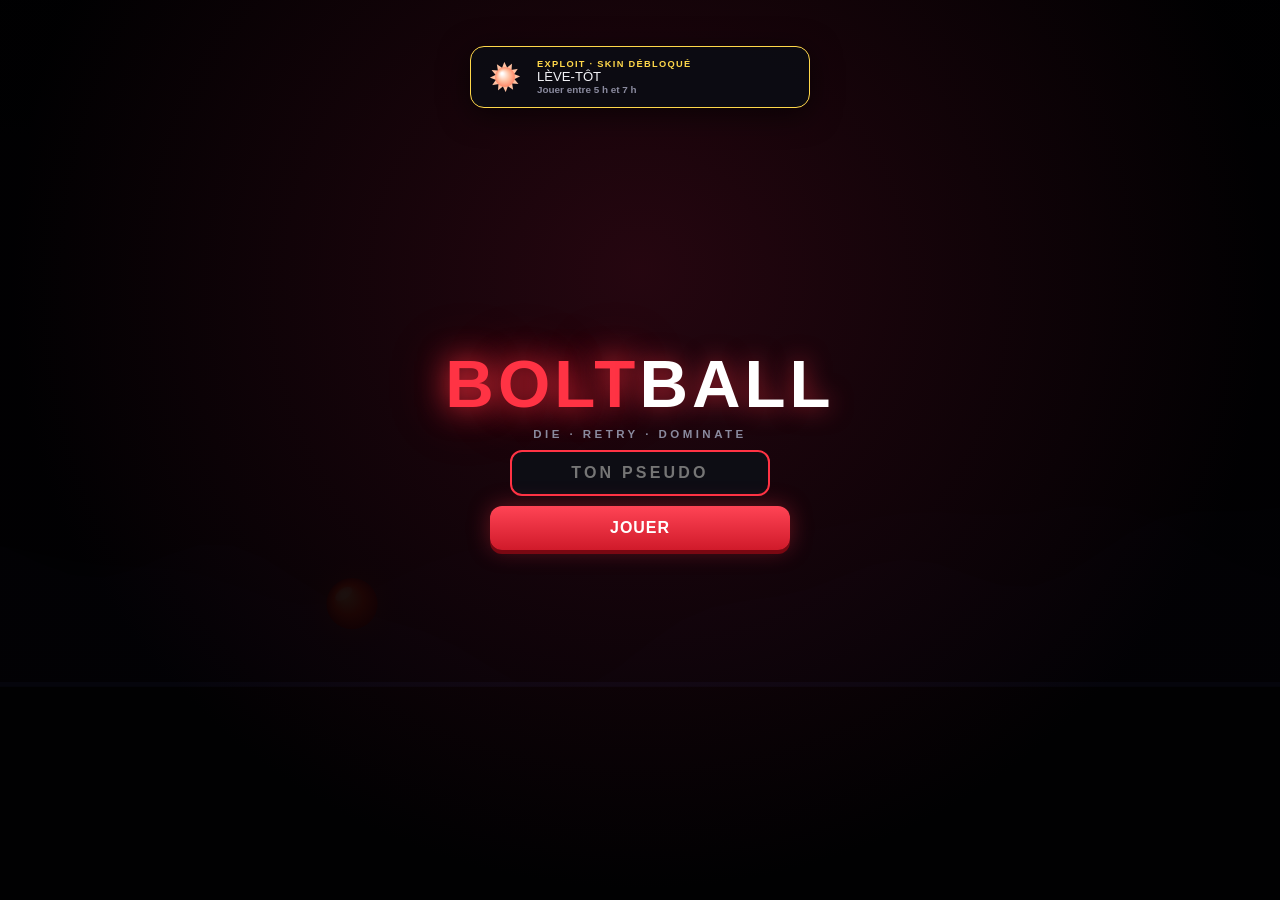
==== commit 783a5736: "Fluidité mobile : musique en boucle pré-calculée, temps d'image lissé, fond recopié, moins d'appels " ====
--- a/index.html
+++ b/index.html
@@ -92,7 +92,7 @@
 #hSub{font:700 .62rem Arial,sans-serif;color:var(--mut)}
 .hc{display:flex;align-items:center;gap:8px}
 #prog{width:min(36vw,280px);height:8px;background:rgba(255,255,255,.12);border-radius:8px;position:relative;overflow:visible}
-#progF{display:block;height:100%;width:0;background:linear-gradient(90deg,var(--red),var(--red2));border-radius:8px}
+#progF{display:block;height:100%;width:100%;transform-origin:0 50%;transform:scaleX(0);will-change:transform;background:linear-gradient(90deg,var(--red),var(--red2));border-radius:8px}
 #progB{position:absolute;top:-4px;width:2px;height:16px;background:var(--gold);left:0;box-shadow:0 0 6px var(--gold)}
 #hPct{font:900 .72rem Arial,sans-serif;min-width:40px}
 .hr{display:flex;justify-content:flex-end;align-items:center;gap:10px}
@@ -662,22 +662,32 @@
 const COINS = [[1104,204,2362,245,3125,164],[1402,207,2561,129,3321,143],[995,204,3249,162,4301,231],[1006,208,2000,190,4711,183],[1302,160,1984,182,3779,254],[1105,260,3315,155,4464,190],[1640,188,3024,190,4606,211],[1237,200,2711,206,3724,197],[934,139,3233,252,4939,185],[3456,154,8024,169,13810,144],[971,184,2347,220,4434,206],[1631,245,2836,141,4054,281],[1349,238,2849,177,4645,243],[1355,201,2565,159,4587,196],[1481,179,3254,191,4097,185],[1041,81,3168,196,4989,217],[831,205,3578,213,5594,212],[1884,141,2786,207,4772,213],[2292,134,3982,206,5340,161],[3753,188,10501,189,16549,110],[2093,125,2681,192,5376,140],[1353,266,3250,261,4940,192],[1090,204,3574,243,4513,226],[1033,126,3375,222,5412,208],[2492,199,3181,182,6292,151],[1531,213,4334,175,4984,189],[1236,245,3742,193,5735,229],[895,157,3405,238,5111,288],[2138,219,4411,159,6606,135],[4716,142,9110,133,19197,148],[1561,235,4396,111,5270,198],[1409,157,4199,248,6025,180],[1711,177,3531,181,6599,211],[1066,183,4060,201,6141,130],[2745,181,3247,211,5285,135],[1118,208,3523,190,6455,253],[2775,204,3347,168,6114,297],[2602,215,4105,76,6596,149],[2649,198,5210,189,5602,213],[2584,132,8864,159,16019,180],[1489,170,3299,217,6597,189],[3049,211,4311,105,7480,120],[1666,142,3491,219,6997,230],[1060,183,4360,185,7055,160],[1771,139,5708,51,7060,113],[1793,181,3868,244,6753,223],[1831,153,4956,188,8625,199],[2576,133,4676,151,7736,204],[888,204,4184,209,8832,204],[8231,142,12478,99,20994,135],[3042,201,5897,163,6880,172],[2983,159,4761,93,8096,181],[1761,210,4732,173,7734,201],[923,183,4158,195,8513,192],[3540,192,4047,103,8712,145],[1948,232,5549,223,6702,192],[1891,189,3998,165,7086,246],[1746,213,6416,217,6873,133],[1391,162,6802,220,7815,199],[2727,118,15503,173,23851,157],[1721,141,5838,219,8688,181],[1540,123,5844,226,8419,187],[3583,217,6814,151,7452,132],[2767,196,4048,188,7939,315],[1145,201,5537,205,9196,149],[3862,124,6599,191,7468,187],[3876,133,5744,170,9155,153],[2024,91,7289,156,10629,122],[1672,256,6429,250,9882,134],[6672,115,19376,104,21099,183],[3173,129,4439,198,7706,131],[2753,92,7115,125,7759,223],[1709,177,7412,191,8169,158],[3924,180,5621,187,10995,247],[2474,132,7738,129,11034,146],[1770,147,6649,219,8753,243],[2362,20,7448,133,9327,105],[3477,240,7958,196,10977,127],[3472,81,5208,176,11727,191],[3762,113,13838,160,25999,77],[2847,188,5282,119,9978,199],[2936,140,5107,204,8315,219],[2496,160,7056,159,11395,190],[3628,146,5115,204,9744,194],[3037,197,8329,216,10949,124],[1969,234,8162,189,9480,206],[4765,143,5319,184,9798,216],[2189,132,6988,151,10091,206],[4977,181,8577,185,9405,162],[8440,101,16521,136,22857,201],[2897,190,7119,139,9071,216],[2624,156,5266,94,11415,140],[1536,136,7285,61,11178,183],[2824,181,5887,120,12453,195],[1766,16,7314,124,10424,215],[5049,167,8335,165,12710,204],[4158,156,8362,226,9834,143],[2926,189,6401,170,11668,170],[1687,195,6729,231,14343,180],[2925,124,14352,122,31068,117]];
 
 // ════════════════════════════════════════════════════════════════
-//  AUDIO : séquenceur musical par monde + effets sonores
+//  AUDIO : musique par niveau + effets sonores
+//  La boucle musicale (16 mesures) est calculée une fois hors ligne puis jouée
+//  comme un seul son en boucle : aucun travail audio pendant le jeu.
 // ════════════════════════════════════════════════════════════════
 const Snd = (() => {
   let ac = null, master, mus, sfx, noise, timer = 0;
-  let seq = null; // { bpm, startT, step, nextT, pat }
+  let A = null, NZ = null;       // contexte et bruit utilisés par les instruments (temps réel ou hors ligne)
+  let seq = null;                // séquenceur temps réel (secours si le rendu hors ligne est indisponible)
+  let src = null, tok = 0, noOffline = false;
+  const cache = new Map();       // clé -> { pr, buf }
+  const BARS = 16, MUS_VOL = .55;
   const S = { music: true, sfx: true, vol: .8 };
 
+  function mkNoise(c) {
+    const b = c.createBuffer(1, c.sampleRate, c.sampleRate), d = b.getChannelData(0);
+    for (let i = 0; i < d.length; i++) d[i] = Math.random() * 2 - 1;
+    return b;
+  }
   function ctx() {
     if (!ac) {
       const AC = window.AudioContext || window.webkitAudioContext; if (!AC) return null;
       ac = new AC();
       master = ac.createGain(); master.gain.value = S.vol; master.connect(ac.destination);
-      mus = ac.createGain(); mus.gain.value = .55; mus.connect(master);
+      mus = ac.createGain(); mus.gain.value = MUS_VOL; mus.connect(master);
       sfx = ac.createGain(); sfx.gain.value = .9; sfx.connect(master);
-      noise = ac.createBuffer(1, ac.sampleRate, ac.sampleRate);
-      const d = noise.getChannelData(0); for (let i = 0; i < d.length; i++) d[i] = Math.random() * 2 - 1;
+      noise = mkNoise(ac); A = ac; NZ = noise;
     }
     if (ac.state === 'suspended') ac.resume();
     return ac;
@@ -686,7 +696,7 @@
 
   // ── instruments ──
   function osc(dest, type, f1, f2, t, dur, vol, att = .004) {
-    const o = ac.createOscillator(), g = ac.createGain();
+    const o = A.createOscillator(), g = A.createGain();
     o.type = type; o.frequency.setValueAtTime(f1, t);
     if (f2) o.frequency.exponentialRampToValueAtTime(f2, t + dur);
     g.gain.setValueAtTime(0.0001, t); g.gain.exponentialRampToValueAtTime(vol, t + att);
@@ -694,19 +704,19 @@
     o.connect(g); g.connect(dest); o.start(t); o.stop(t + dur + .02);
   }
   function nz(dest, t, dur, vol, hp, lp) {
-    const s = ac.createBufferSource(); s.buffer = noise;
-    const g = ac.createGain(); let n = s;
-    if (hp) { const f = ac.createBiquadFilter(); f.type = 'highpass'; f.frequency.value = hp; n.connect(f); n = f; }
-    if (lp) { const f = ac.createBiquadFilter(); f.type = 'lowpass'; f.frequency.value = lp; n.connect(f); n = f; }
+    const s = A.createBufferSource(); s.buffer = NZ;
+    const g = A.createGain(); let n = s;
+    if (hp) { const f = A.createBiquadFilter(); f.type = 'highpass'; f.frequency.value = hp; n.connect(f); n = f; }
+    if (lp) { const f = A.createBiquadFilter(); f.type = 'lowpass'; f.frequency.value = lp; n.connect(f); n = f; }
     g.gain.setValueAtTime(vol, t); g.gain.exponentialRampToValueAtTime(0.0001, t + dur);
     n.connect(g); g.connect(dest); s.start(t, Math.random() * .5); s.stop(t + dur + .02);
   }
-  function bass(t, m, dur, vol) {
-    const o = ac.createOscillator(), f = ac.createBiquadFilter(), g = ac.createGain();
+  function bass(dest, t, m, dur, vol) {
+    const o = A.createOscillator(), f = A.createBiquadFilter(), g = A.createGain();
     o.type = 'sawtooth'; o.frequency.value = hz(m);
     f.type = 'lowpass'; f.frequency.setValueAtTime(900, t); f.frequency.exponentialRampToValueAtTime(160, t + dur); f.Q.value = 6;
     g.gain.setValueAtTime(vol, t); g.gain.exponentialRampToValueAtTime(0.0001, t + dur);
-    o.connect(f); f.connect(g); g.connect(mus); o.start(t); o.stop(t + dur + .02);
+    o.connect(f); f.connect(g); g.connect(dest); o.start(t); o.stop(t + dur + .02);
   }
 
   // ── motif musical déterministe par niveau ──
@@ -729,50 +739,113 @@
   }
   function noteOf(p, deg, oct) { const n = p.scale.length; const o = Math.floor(deg / n); return p.root + oct * 12 + o * 12 + p.scale[((deg % n) + n) % n]; }
 
-  function playStep(i, t) {
-    const p = seq.pat, s = i % 16, bar = Math.floor(i / 16), sd = 60 / seq.bpm / 4;
+  function playStep(p, bpm, i, t, dest) {
+    const s = i % 16, bar = Math.floor(i / 16), sd = 60 / bpm / 4;
     const deg = p.prog[bar % p.prog.length];
-    if (p.kickX[s]) osc(mus, 'sine', 150, 42, t, .32, .9);
-    if (s === 4 || s === 12) nz(mus, t, .16, .35, 1200, 6000);
-    if (s % 2 === 1) nz(mus, t, .05, .13, 7000);
-    if (p.boss && s % 2 === 0) nz(mus, t, .03, .06, 9000);
-    if (p.bassRh[s]) bass(t, noteOf(p, deg, -2), sd * 1.7, .32);
+    if (p.kickX[s]) osc(dest, 'sine', 150, 42, t, .32, .9);
+    if (s === 4 || s === 12) nz(dest, t, .16, .35, 1200, 6000);
+    if (s % 2 === 1) nz(dest, t, .05, .13, 7000);
+    if (p.boss && s % 2 === 0) nz(dest, t, .03, .06, 9000);
+    if (p.bassRh[s]) bass(dest, t, noteOf(p, deg, -2), sd * 1.7, .32);
     // l'arpège joue dès la première mesure : on meurt souvent, l'intro doit déjà sonner plein
-    osc(mus, p.lead, hz(noteOf(p, deg + p.arpShape[s % 8], 0)), 0, t, sd * .9, bar >= 1 ? .05 : .04, .002);
-    if (s % 8 === 0) osc(mus, 'triangle', hz(noteOf(p, deg + 4, 1)), 0, t, sd * 6, .03, .02);
+    osc(dest, p.lead, hz(noteOf(p, deg + p.arpShape[s % 8], 0)), 0, t, sd * .9, bar >= 1 ? .05 : .04, .002);
+    if (s % 8 === 0) osc(dest, 'triangle', hz(noteOf(p, deg + 4, 1)), 0, t, sd * 6, .03, .02);
     // la mélodie entre après 2 mesures et monte d'une octave toutes les 8
-    if (bar >= 2) { const m = p.mel[i % 32]; if (m !== null) osc(mus, 'sawtooth', hz(noteOf(p, deg + m, bar % 16 >= 8 ? 2 : 1)), 0, t, sd * 1.8, .028, .01); }
+    if (bar >= 2) { const m = p.mel[i % 32]; if (m !== null) osc(dest, 'sawtooth', hz(noteOf(p, deg + m, bar % 16 >= 8 ? 2 : 1)), 0, t, sd * 1.8, .028, .01); }
     // roulement de caisse claire à la fin de chaque phrase de 4 mesures
-    if (bar % 4 === 3 && s >= 12) nz(mus, t, .08, .16 + (s - 12) * .05, 1500, 7000);
-  }
+    if (bar % 4 === 3 && s >= 12) nz(dest, t, .08, .16 + (s - 12) * .05, 1500, 7000);
+  }
+
+  // ── rendu hors ligne de la boucle (par petits lots pour ne pas bloquer l'affichage) ──
+  function render(seed, bpm, world, boss) {
+    const OAC = window.OfflineAudioContext || window.webkitOfflineAudioContext;
+    if (!OAC || noOffline) return null;
+    return new Promise((res, rej) => {
+      let off, nb;
+      const sr = ac.sampleRate, sd = 60 / bpm / 4, n = BARS * 16;
+      try { off = new OAC(1, Math.ceil(n * sd * sr), sr); nb = mkNoise(off); } catch (e) { return rej(e); }
+      const pat = makePattern(seed, world, boss);
+      let i = 0;
+      const chunk = () => {
+        try {
+          A = off; NZ = nb;
+          const end = Math.min(n, i + 24);
+          for (; i < end; i++) playStep(pat, bpm, i, i * sd, off.destination);
+        } catch (e) { A = ac; NZ = noise; return rej(e); }
+        A = ac; NZ = noise;
+        if (i < n) return setTimeout(chunk, 0);
+        try {
+          off.oncomplete = e => res(e.renderedBuffer);
+          const pr = off.startRendering(); if (pr && pr.then) pr.then(res, rej);
+        } catch (e) { rej(e); }
+      };
+      chunk();
+    });
+  }
+  function entry(seed, bpm, world, boss) {
+    const key = [seed, bpm, world, boss ? 1 : 0].join('|');
+    let e = cache.get(key);
+    if (e) return e;
+    const pr = render(seed, bpm, world, boss);
+    if (!pr) return null;
+    e = { pr, buf: null, key };
+    cache.set(key, e);
+    pr.then(buf => { e.buf = buf; for (const k of cache.keys()) { if (cache.size <= 3) break; if (k !== key) cache.delete(k); } },
+      () => { cache.delete(key); noOffline = true; });
+    return e;
+  }
+
+  // ── séquenceur temps réel (secours) ──
   function tick() {
     if (!seq || !ac) return;
     const sd = 60 / seq.bpm / 4;
     while (seq.nextT < ac.currentTime + .14) {
-      if (seq.nextT >= ac.currentTime - .02) playStep(seq.step, seq.nextT);
+      if (seq.nextT >= ac.currentTime - .02) playStep(seq.pat, seq.bpm, seq.step, seq.nextT, mus);
       seq.step++; seq.nextT += sd;
     }
+  }
+  function live(seed, bpm, world, boss, offsetSec) {
+    const sd = 60 / bpm / 4, startT = ac.currentTime + .03 - offsetSec;
+    const step = Math.max(0, Math.ceil(offsetSec / sd - 1e-6));
+    seq = { bpm, startT, step, nextT: startT + step * sd, pat: makePattern(seed, world, boss) };
+    mus.gain.cancelScheduledValues(ac.currentTime); mus.gain.setValueAtTime(MUS_VOL, ac.currentTime);
+    tick(); timer = setInterval(tick, 25);
   }
 
   return {
     S,
     unlock() { ctx(); },
     setVol(v) { S.vol = v; if (master) master.gain.value = v; },
+    // Prépare la boucle d'un niveau à l'avance (pendant l'écran de fin du précédent)
+    prepare(seed, bpm, world, boss) { if (S.music && ac) entry(seed, bpm, world, boss); },
     start(seed, bpm, world, boss, offsetSec = 0) {
-      this.stop();
+      this.stop(true);
       if (!S.music || !ctx()) return;
-      const sd = 60 / bpm / 4, startT = ac.currentTime + .03 - offsetSec;
-      const step = Math.max(0, Math.ceil(offsetSec / sd - 1e-6));
-      seq = { bpm, startT, step, nextT: startT + step * sd, pat: makePattern(seed, world, boss) };
-      mus.gain.cancelScheduledValues(ac.currentTime); mus.gain.setValueAtTime(.55, ac.currentTime);
-      tick(); timer = setInterval(tick, 25);
+      const my = ++tok, asked = ac.currentTime;
+      const play = buf => {
+        if (my !== tok || !S.music) return;
+        const s = ac.createBufferSource(); s.buffer = buf; s.loop = true; s.connect(mus);
+        mus.gain.cancelScheduledValues(ac.currentTime); mus.gain.setValueAtTime(MUS_VOL, ac.currentTime);
+        s.start(0, (offsetSec + ac.currentTime - asked) % buf.duration); src = s;
+      };
+      const e = entry(seed, bpm, world, boss);
+      if (!e) return live(seed, bpm, world, boss, offsetSec);
+      if (e.buf) return play(e.buf);
+      e.pr.then(play, () => { if (my === tok) live(seed, bpm, world, boss, offsetSec + ac.currentTime - asked); });
     },
-    stop() {
+    stop(now) {
+      tok++;
       clearInterval(timer); timer = 0;
-      if (seq && ac) { mus.gain.cancelScheduledValues(ac.currentTime); mus.gain.setValueAtTime(mus.gain.value, ac.currentTime); mus.gain.linearRampToValueAtTime(0, ac.currentTime + .05); }
+      if (!ac) { seq = null; return; }
+      if (src) {
+        const s = src; src = null;
+        try { if (now) s.stop(); else { mus.gain.cancelScheduledValues(ac.currentTime); mus.gain.setValueAtTime(mus.gain.value, ac.currentTime); mus.gain.linearRampToValueAtTime(0, ac.currentTime + .05); s.stop(ac.currentTime + .07); } } catch (e) { }
+      }
+      if (seq) { mus.gain.cancelScheduledValues(ac.currentTime); mus.gain.setValueAtTime(mus.gain.value, ac.currentTime); mus.gain.linearRampToValueAtTime(0, ac.currentTime + .05); }
       seq = null;
     },
-    playing() { return !!seq; },
+    playing() { return !!seq || !!src; },
+    mode() { return src ? 'boucle' : seq ? 'direct' : ''; },
     // ── effets ──
     sfx(name) {
       if (!S.sfx || !ctx()) return;
@@ -1324,13 +1397,15 @@
 //  JEU : boucle, rendu, interface
 // ════════════════════════════════════════════════════════════════
 const $ = id => document.getElementById(id);
-const cv = $('c'), cx = cv.getContext('2d');
+const cv = $('c'), cx = cv.getContext('2d', { alpha: false });
+let DPRCAP = 2; // baisse automatiquement si l'appareil ne tient pas 60 images/s
 let W = 0, H = 0, DPR = 1, SC = 1, OX = 0, OY = 0, VWV = VW, PXV = PX;
 
 function resize() {
-  DPR = Math.min(2, window.devicePixelRatio || 1);
+  DPR = Math.min(DPRCAP, window.devicePixelRatio || 1);
   W = innerWidth; H = innerHeight;
-  cv.width = Math.round(W * DPR); cv.height = Math.round(H * DPR);
+  const cw = Math.round(W * DPR), ch = Math.round(H * DPR);
+  if (cv.width !== cw || cv.height !== ch) { cv.width = cw; cv.height = ch; } // ne réalloue que si la taille change
   view(Game.L ? Game.vsp : 6.2);
 }
 // En portrait, la vue s'élargit avec la vitesse pour garder le même temps de réaction
@@ -1382,11 +1457,27 @@
 // ── RENDU ────────────────────────────────────────────────────────
 function lowerObs(L, x) { let lo = 0, hi = L.obs.length; while (lo < hi) { const m = lo + hi >> 1; if (L.obs[m].x0 < x) lo = m + 1; else hi = m; } return lo; }
 
+// Fond : le dégradé est peint une seule fois dans une image de la taille de l'écran,
+// puis recopié tel quel à chaque image (bien moins coûteux qu'un dégradé plein écran recalculé)
+let BGI = null, BGW = -1;
 function drawBg(w, camX, tm) {
+  if (BGW !== w || !BGI || BGI.width !== cv.width || BGI.height !== cv.height) {
+    if (!BGI) BGI = document.createElement('canvas');
+    BGI.width = cv.width; BGI.height = cv.height;
+    const g = BGI.getContext('2d', { alpha: false }), gr = g.createLinearGradient(0, 0, 0, cv.height);
+    gr.addColorStop(0, WORLDS[w].c1); gr.addColorStop(1, WORLDS[w].c2); g.fillStyle = gr; g.fillRect(0, 0, cv.width, cv.height);
+    BGW = w;
+  }
+  cx.setTransform(1, 0, 0, 1, 0, 0);
+  cx.drawImage(BGI, 0, 0);
+}
+function drawSil(w, camX) {
   const Wd = WORLDS[w];
-  cx.setTransform(DPR, 0, 0, DPR, 0, 0);
-  const g = cx.createLinearGradient(0, 0, 0, H); g.addColorStop(0, Wd.c1); g.addColorStop(1, Wd.c2);
-  cx.fillStyle = g; cx.fillRect(0, 0, W, H);
+  for (const [layer, f, a] of [[0, .12, .07], [1, .35, .13]]) {
+    const p = silPath(w, layer), off = -((camX * f) % 1600);
+    cx.fillStyle = rgba(Wd.ed, a + .05 * PULSE);
+    cx.save(); cx.translate(off, 0); cx.fill(p); if (off + 1600 < VWV + 2) { cx.translate(1600, 0); cx.fill(p); } cx.restore();
+  }
 }
 
 function worldTf(shx = 0, shy = 0) { cx.setTransform(DPR * SC, 0, 0, DPR * SC, DPR * (OX + shx * SC), DPR * (OY + shy * SC)); }
@@ -1394,22 +1485,22 @@
 function drawWorld(L, camX, t, tm, opts = {}) {
   const Wd = WORLDS[L.w] || WORLDS[0], top = -OY / SC - 20, bot = (H - OY) / SC + 20;
   // étoiles + décors
-  cx.fillStyle = 'rgba(255,255,255,.5)';
-  for (let i = 0; i < 46; i++) { const x = ((i * 173.3 - camX * .04) % VWV + VWV) % VWV, y = top + ((i * 97.7) % (G - top - 60)); cx.fillRect(x, y, i % 5 ? 1.2 : 2, i % 5 ? 1.2 : 2); }
-  for (const [layer, f, a] of [[0, .12, .07], [1, .35, .13]]) {
-    const p = silPath(L.w, layer), off = -((camX * f) % 1600);
-    cx.fillStyle = rgba(Wd.ed, a + .05 * PULSE);
-    cx.save(); cx.translate(off, 0); cx.fill(p); cx.translate(1600, 0); cx.fill(p); cx.restore();
-  }
+  cx.fillStyle = 'rgba(255,255,255,.5)'; cx.beginPath();
+  for (let i = 0; i < 46; i++) { const x = ((i * 173.3 - camX * .04) % VWV + VWV) % VWV, y = top + ((i * 97.7) % (G - top - 60)); cx.rect(x, y, i % 5 ? 1.2 : 2, i % 5 ? 1.2 : 2); }
+  cx.fill();
+  drawSil(L.w, camX);
   // lignes de vitesse
   const spd = opts.sp || 0;
   if (spd > 6.8) {
     cx.fillStyle = `rgba(255,255,255,${Math.min(.15, (spd - 6.8) * .05)})`;
-    for (let i = 0; i < 9; i++) { const x = VWV + 60 - ((camX * 1.7 + i * 157) % (VWV + 200)), y = top + 30 + ((i * 71.3) % (G - top - 70)); cx.fillRect(x, y, 50 + (i % 3) * 35, 1.5); }
+    cx.beginPath();
+    for (let i = 0; i < 9; i++) { const x = VWV + 60 - ((camX * 1.7 + i * 157) % (VWV + 200)), y = top + 30 + ((i * 71.3) % (G - top - 70)); cx.rect(x, y, 50 + (i % 3) * 35, 1.5); }
+    cx.fill();
   }
   // grille de vitesse
-  cx.strokeStyle = rgba(Wd.ed, .07); cx.lineWidth = 1;
-  for (let x = -((camX * .6) % 80); x < VWV; x += 80) { cx.beginPath(); cx.moveTo(x, top); cx.lineTo(x, G); cx.stroke(); }
+  cx.strokeStyle = rgba(Wd.ed, .07); cx.lineWidth = 1; cx.beginPath();
+  for (let x = -((camX * .6) % 80); x < VWV; x += 80) { cx.moveTo(x, top); cx.lineTo(x, G); }
+  cx.stroke();
 
   cx.save(); cx.translate(-camX, 0);
   const x0 = camX - 60, x1 = camX + VWV + 60;
@@ -1420,8 +1511,9 @@
     cx.fillStyle = Wd.gr; cx.fillRect(a, G, b - a, bot - G);
     if (PULSE > .02) { cx.fillStyle = rgba(Wd.ed, .2 * PULSE); cx.fillRect(a, G + 3, b - a, 14 * PULSE); }
     cx.fillStyle = Wd.ed; cx.fillRect(a, G, b - a, 3);
-    cx.fillStyle = rgba(Wd.ed, .12);
-    for (let gx = Math.ceil(a / 64) * 64; gx < b; gx += 64) cx.fillRect(gx, G + 3, 1, bot - G);
+    cx.fillStyle = rgba(Wd.ed, .12); cx.beginPath();
+    for (let gx = Math.ceil(a / 64) * 64; gx < b; gx += 64) cx.rect(gx, G + 3, 1, bot - G);
+    cx.fill();
   };
   for (const gp of L.gaps) {
     if (gp.x + gp.w < x0) continue; if (gp.x > x1) break;
@@ -1468,19 +1560,21 @@
   switch (o.t) {
     case 'spk': {
       const n = Math.max(1, Math.round(o.w / 22)), sw = o.w / n;
-      for (let i = 0; i < n; i++) {
-        const bx = o.x + i * sw;
-        cx.fillStyle = Wd.ob; cx.beginPath(); cx.moveTo(bx, G); cx.lineTo(bx + sw / 2, G - SPK_H); cx.lineTo(bx + sw, G); cx.fill();
-        cx.fillStyle = 'rgba(255,255,255,.28)'; cx.beginPath(); cx.moveTo(bx + sw / 2, G - SPK_H); cx.lineTo(bx + sw * .62, G); cx.lineTo(bx + sw / 2, G); cx.fill();
-      }
+      cx.fillStyle = Wd.ob; cx.beginPath();
+      for (let i = 0; i < n; i++) { const bx = o.x + i * sw; cx.moveTo(bx, G); cx.lineTo(bx + sw / 2, G - SPK_H); cx.lineTo(bx + sw, G); }
+      cx.fill();
+      cx.fillStyle = 'rgba(255,255,255,.28)'; cx.beginPath();
+      for (let i = 0; i < n; i++) { const bx = o.x + i * sw; cx.moveTo(bx + sw / 2, G - SPK_H); cx.lineTo(bx + sw * .62, G); cx.lineTo(bx + sw / 2, G); }
+      cx.fill();
       break;
     }
     case 'saw': case 'msaw': {
       const y = o.t === 'msaw' ? msawY(o, t) : o.y;
       if (o.t === 'msaw') { cx.strokeStyle = 'rgba(255,255,255,.12)'; cx.lineWidth = 4; cx.beginPath(); cx.moveTo(o.x, o.y); cx.lineTo(o.x, o.y - o.amp); cx.stroke(); }
       cx.save(); cx.translate(o.x, y); cx.rotate(t * (o.sp || .08) * 3);
-      cx.fillStyle = '#b8b8c4';
-      for (let i = 0; i < 12; i++) { const a = i * TAU / 12; cx.beginPath(); cx.moveTo(Math.cos(a) * o.r * .66, Math.sin(a) * o.r * .66); cx.lineTo(Math.cos(a + .26) * o.r, Math.sin(a + .26) * o.r); cx.lineTo(Math.cos(a + .52) * o.r * .66, Math.sin(a + .52) * o.r * .66); cx.fill(); }
+      cx.fillStyle = '#b8b8c4'; cx.beginPath();
+      for (let i = 0; i < 12; i++) { const a = i * TAU / 12; cx.moveTo(Math.cos(a) * o.r * .66, Math.sin(a) * o.r * .66); cx.lineTo(Math.cos(a + .26) * o.r, Math.sin(a + .26) * o.r); cx.lineTo(Math.cos(a + .52) * o.r * .66, Math.sin(a + .52) * o.r * .66); }
+      cx.fill();
       cx.fillStyle = '#d8d8e0'; cx.beginPath(); cx.arc(0, 0, o.r * .58, 0, TAU); cx.fill();
       cx.fillStyle = Wd.ob; cx.beginPath(); cx.arc(0, 0, o.r * .2, 0, TAU); cx.fill();
       cx.restore();
@@ -1495,7 +1589,7 @@
       cx.fillStyle = 'rgba(0,0,0,.35)'; cx.fillRect(o.x + 6, top, 3, o.gs - top); if (bandB < G) cx.fillRect(o.x + 6, bandB, 3, G - bandB);
       cx.strokeStyle = '#39ff9a'; cx.lineWidth = 2; cx.setLineDash([6, 5]);
       cx.strokeRect(o.x - 4, o.gs, WALL_W + 8, o.gh); cx.setLineDash([]);
-      const gg = cx.createLinearGradient(o.x - 120, 0, o.x, 0); gg.addColorStop(0, 'rgba(57,255,154,0)'); gg.addColorStop(1, 'rgba(57,255,154,.14)'); cx.fillStyle = gg; cx.fillRect(o.x - 120, o.gs, 120, o.gh);
+      cx.fillStyle = 'rgba(57,255,154,.05)'; cx.fillRect(o.x - 110, o.gs, 110, o.gh); cx.fillStyle = 'rgba(57,255,154,.08)'; cx.fillRect(o.x - 50, o.gs, 50, o.gh);
       break;
     }
     case 'ceil': {
@@ -1508,9 +1602,9 @@
     case 'plt': case 'mpl': {
       const y = o.t === 'mpl' ? mplY(o, t) : o.y;
       if (o.t === 'mpl') { cx.strokeStyle = 'rgba(255,255,255,.1)'; cx.lineWidth = 2; cx.beginPath(); cx.moveTo(o.x + o.w / 2, o.mi); cx.lineTo(o.x + o.w / 2, o.ma + o.h); cx.stroke(); }
-      const g = cx.createLinearGradient(0, y, 0, y + o.h); g.addColorStop(0, '#f2fff9'); g.addColorStop(.35, '#9fe9d0'); g.addColorStop(1, '#2f8f7a');
-      cx.fillStyle = g; cx.beginPath(); cx.roundRect ? cx.roundRect(o.x, y, o.w, o.h, 5) : cx.rect(o.x, y, o.w, o.h); cx.fill();
-      cx.fillStyle = '#ffffff'; cx.fillRect(o.x + 4, y, o.w - 8, 2);
+      cx.fillStyle = '#2f8f7a'; cx.fillRect(o.x, y + 3, o.w, o.h - 3);
+      cx.fillStyle = '#9fe9d0'; cx.fillRect(o.x, y, o.w, o.h - 5);
+      cx.fillStyle = '#ffffff'; cx.fillRect(o.x, y, o.w, 2.5);
       break;
     }
     case 'pad': {
@@ -1651,10 +1745,7 @@
   const w = Math.floor(tm / 12) % 10, Wd = WORLDS[w];
   drawBg(w, 0, tm); worldTf();
   const camX = tm * 120;
-  for (const [layer, f, a] of [[0, .12, .07], [1, .35, .13]]) {
-    const p = silPath(w, layer), off = -((camX * f) % 1600);
-    cx.fillStyle = rgba(Wd.ed, a); cx.save(); cx.translate(off, 0); cx.fill(p); cx.translate(1600, 0); cx.fill(p); cx.restore();
-  }
+  drawSil(w, camX);
   cx.fillStyle = Wd.gr; cx.fillRect(-OX / SC, G, VWV + 2 * OX / SC, (H - OY) / SC - G + 10);
   cx.fillStyle = Wd.ed; cx.fillRect(-OX / SC, G, VWV + 2 * OX / SC, 3);
   const bx = PXV + 40, by = G - PR - Math.abs(Math.sin(tm * 3)) * 70;
@@ -1687,12 +1778,39 @@
 
 // ── BOUCLE ───────────────────────────────────────────────────────
 const DT = 1 / 60;
+// Les horloges des navigateurs (Safari surtout) sont arrondies : sans lissage, la durée mesurée de chaque image
+// varie de ±1 ms et le défilement tremble. On cale donc la durée sur la cadence réelle de l'écran.
+const FT = { buf: [], period: 1 / 60, drift: 0, k: 0 };
+function smoothDt(el) {
+  const b = FT.buf; b.push(el); if (b.length > 40) b.shift();
+  if (++FT.k % 10 === 0 && b.length >= 20) {
+    let p = b.slice().sort((x, y) => x - y)[b.length >> 1];
+    for (const c of [1 / 120, 1 / 90, 1 / 60, 1 / 30]) if (Math.abs(p - c) < .0015) p = c;
+    FT.period = p;
+  }
+  const n = Math.round(el / FT.period);
+  if (n < 1 || n > 4 || Math.abs(el - n * FT.period) > .004) return el;
+  const sn = n * FT.period; FT.drift += el - sn;
+  const c = FT.drift * .05; FT.drift -= c; // rattrape en douceur l'écart avec le temps réel
+  return sn + c;
+}
+// Si l'appareil ne tient pas la cadence, on réduit la résolution de rendu par paliers (jamais en mode 30 images/s imposé)
+const PF = { n: 0, sum: 0, at30: 0 };
+function perfWatch(raw) {
+  PF.n++; PF.sum += raw; if (Math.abs(raw - 1 / 30) < .003) PF.at30++;
+  if (PF.n < 150) return;
+  const avg = PF.sum / PF.n, capped30 = PF.at30 > PF.n * .8;
+  PF.n = 0; PF.sum = 0; PF.at30 = 0;
+  if (avg > .0205 && !capped30 && DPRCAP > 1.25 && (window.devicePixelRatio || 1) > 1.25) { DPRCAP = DPRCAP > 1.5 ? 1.5 : 1.25; resize(); }
+}
 function frame(now) {
   requestAnimationFrame(frame);
   const tm = now / 1000;
   if (!Game.last) Game.last = now;
   let el = (now - Game.last) / 1000; Game.last = now;
   if (el > .25) el = .25;
+  if (Game.state === 'play' && el < .2) perfWatch(el);
+  el = smoothDt(el);
   if (Game.state === 'play') {
     D().st.playSec += el;
     Game.acc += el;
@@ -1714,8 +1832,9 @@
   }
   // effets visuels (indépendants de la physique), figés pendant l'arrêt sur image
   if (Game.hit <= 0) {
-    for (const p of Game.parts) { p.x += p.vx * el * 60; p.y += p.vy * el * 60; p.vy += (p.g === undefined ? .35 : p.g) * el * 60; p.a -= (p.f || 1.6) * el; }
-    Game.parts = Game.parts.filter(p => p.a > 0);
+    const ps = Game.parts; let w = 0;
+    for (let i = 0; i < ps.length; i++) { const p = ps[i]; p.x += p.vx * el * 60; p.y += p.vy * el * 60; p.vy += (p.g === undefined ? .35 : p.g) * el * 60; p.a -= (p.f || 1.6) * el; if (p.a > 0) ps[w++] = p; }
+    ps.length = w;
     for (const q of Game.pops) { q.y -= 34 * el; q.a -= 1.1 * el; }
     Game.pops = Game.pops.filter(q => q.a > 0);
   }
@@ -1786,6 +1905,11 @@
 // ── HUD ──────────────────────────────────────────────────────────
 let hudCache = {};
 function setTxt(id, v) { if (hudCache[id] !== v) { hudCache[id] = v; $(id).textContent = v; } }
+function setBar(v, mark) {
+  const q = Math.round(v * 300) / 300, mq = Math.round(mark * 300) / 300;
+  if (hudCache.bar !== q) { hudCache.bar = q; $('progF').style.transform = `scaleX(${q})`; }
+  if (hudCache.mark !== mq) { hudCache.mark = mq; $('progB').style.left = (mq * 100) + '%'; }
+}
 function hud() {
   const L = Game.L, P = Game.P;
   if (L.mode === 'story') {
@@ -1793,14 +1917,14 @@
     setTxt('hName', L.boss ? L.name : `NIVEAU ${L.name}`);
     setTxt('hSub', (Game.practice ? 'ENTRAÎNEMENT' : `ESSAI ${Game.attempt}`) + (lvCoins(L.i).length ? ` · ⚡ ${bits(Game.coins)}/3` : ''));
     setTxt('hPct', Math.floor(pct * 100) + ' %');
-    $('progF').style.width = (pct * 100) + '%'; $('progB').style.left = (best * 100) + '%';
+    setBar(pct, best);
     setTxt('hDeaths', String(Game.deaths));
   } else {
     const m = Math.floor(P.x / METER), best = L.mode === 'daily' ? ((D().st.daily[Game.day] || {}).best || 0) : D().st.endBest;
     setTxt('hName', m + ' m');
     setTxt('hSub', 'RECORD ' + best + ' m');
     setTxt('hPct', 'x' + (L.spAt(P.x) / 6.5).toFixed(2));
-    $('progF').style.width = (best ? Math.min(100, m / best * 100) : 0) + '%'; $('progB').style.left = '100%';
+    setBar(best ? Math.min(1, m / best) : 0, 1);
     setTxt('hDeaths', String(L.mode === 'daily' ? ((D().st.daily[Game.day] || {}).tries || 0) : D().st.endRuns));
   }
 }
@@ -1856,7 +1980,7 @@
 }
 function startMusic() {
   const L = Game.L;
-  Snd.start(L.mode === 'story' ? hashStr('M' + L.i) : Game.seed, L.bpm, L.mode === 'story' ? L.w : 6, L.boss, Game.t / 60);
+  Snd.start(L.mode === 'story' ? hashStr('M' + L.i) : hashStr('ENDLESS'), L.bpm, L.mode === 'story' ? L.w : 6, L.boss, Game.t / 60);
 }
 function restart(byKey) {
   if (!Game.L) return;
@@ -1891,6 +2015,7 @@
     }
     Game.dieT = newBest ? .8 : .44;
     if (Game.deaths === 15 && !Game.practice) toastMsg('Bloqué ? Mode entraînement dans le menu pause');
+    Save.save();
   } else {
     Game.dieT = .7;
     endRun();
@@ -1926,6 +2051,7 @@
     Game.next = L.i < 99 ? () => startStory(L.i + 1) : () => { quitToMenu(); openScr('story'); banner('FÉLICITATIONS', 'LES 100 NIVEAUX SONT TERMINÉS', 3000); };
   }
   banner(levelLabel(L) + ' ✓', line2, 1500);
+  if (!Game.practice && L.i < 99) { const np = storyParams(L.i + 1); Snd.prepare(hashStr('M' + np.i), np.bpm, np.w, np.boss); }
   Save.save();
   checkAch();
 }
@@ -2046,6 +2172,7 @@
 function buildHome() {
   const d = D();
   const ni = nextLevel(), np = ni >= 0 ? storyParams(ni) : null, nl = ni >= 0 ? d.lv[ni] : null;
+  if (np) Snd.prepare(hashStr('M' + np.i), np.bpm, np.w, np.boss); // boucle musicale du prochain niveau prête avant de jouer
   $('bCont').firstChild.textContent = ni === 0 && !nl ? 'JOUER' : ni < 0 ? 'HISTOIRE TERMINÉE' : 'CONTINUER';
   $('mCont').textContent = ni < 0 ? 'rejouer pour les étoiles et les éclairs' : (np.boss ? `BOSS · ${np.name}` : `NIVEAU ${np.name}`) + (nl && nl.pct ? ` · record ${Math.floor(nl.pct * 100)} %` : '');
   $('hello').textContent = `SALUT ${d.name}`;
@@ -2146,7 +2273,7 @@
   document.querySelectorAll('.tog,.tog2').forEach(b => { const k = b.dataset.s; b.classList.toggle('on', !!s[k]); b.textContent = (b.classList.contains('tog2') ? (k === 'music' ? 'MUSIQUE ' : 'SONS ') : '') + (s[k] ? 'ON' : 'OFF'); });
 }
 function buildSet() { $('setName').value = D().name; $('setVol').value = D().set.vol; refreshToggles(); }
-function applySettings() { const s = D().set; Snd.S.music = s.music; Snd.S.sfx = s.sfx; Snd.setVol(s.vol); }
+function applySettings() { const s = D().set; Snd.S.music = s.music; Snd.S.sfx = s.sfx; Snd.setVol(s.vol); if (!s.music) Snd.stop(); }
 
 // ── PARTAGE ──────────────────────────────────────────────────────
 async function share(text) {
@@ -2177,7 +2304,7 @@
   else if ((e.code === 'Escape' || e.code === 'KeyP') && !e.repeat) { if (['play', 'count', 'dying'].includes(Game.state)) pause(); else if (Game.state === 'pause') resume(); }
 });
 addEventListener('keyup', e => { if (JUMP_KEYS.includes(e.code)) { Inp.key = false; updDown(); } });
-document.addEventListener('visibilitychange', () => { if (document.hidden) { pause(); Snd.stop(); } });
+document.addEventListener('visibilitychange', () => { if (document.hidden) { pause(); Snd.stop(); Save.save(); } });
 addEventListener('resize', resize);
 
 // boutons
@@ -2219,7 +2346,7 @@
 if (D().name) openScr('home'); else { showScr('s-name'); }
 checkAch();
 requestAnimationFrame(frame);
-setInterval(() => { if (Game.state === 'play') Save.save(); }, 15000);
+addEventListener('pagehide', () => Save.save());
 
 </script>
 </body>
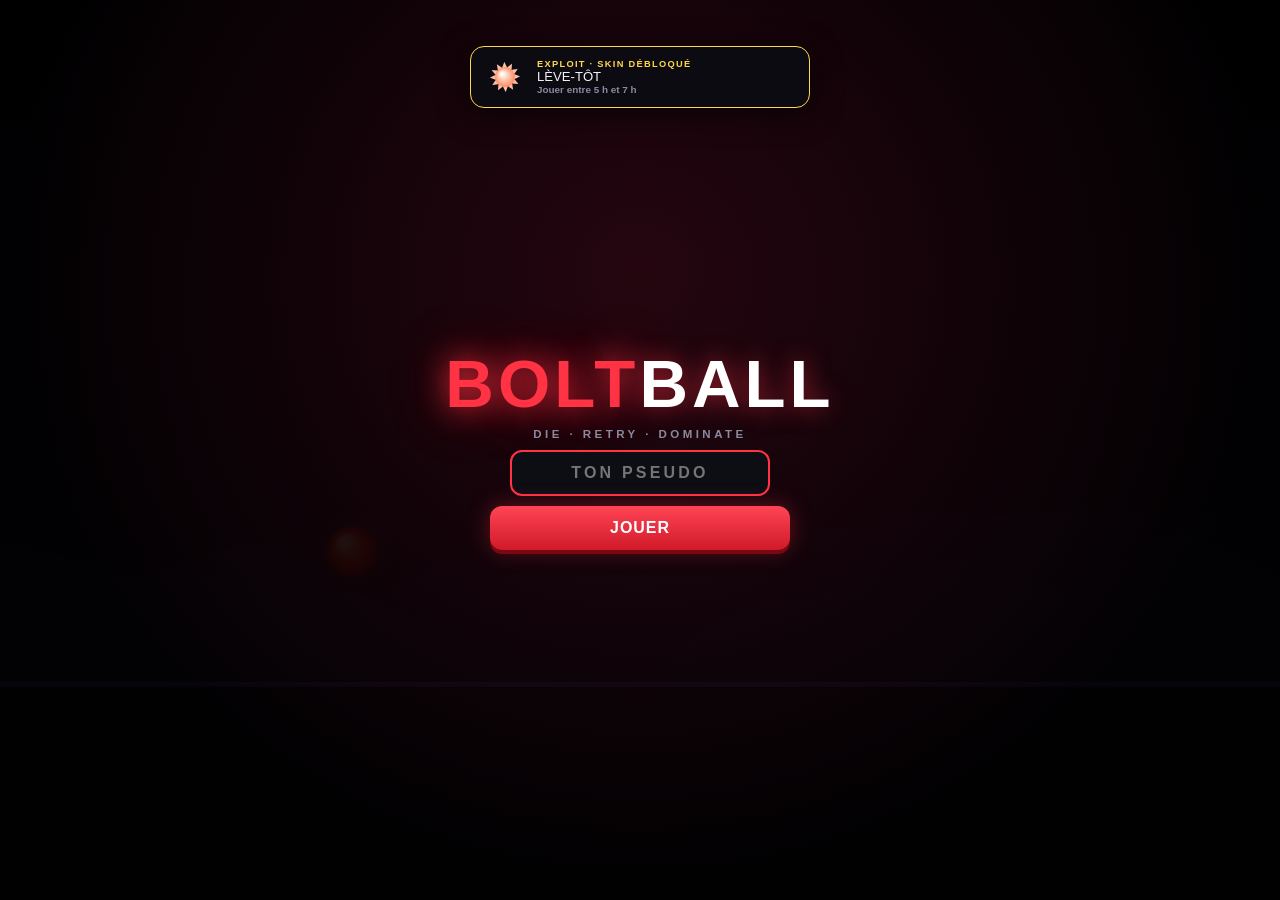
==== commit d296c8e8: "Battement visuel discret : plus de bande qui rebondit sous le sol ni de poussière en roulant Co-Auth" ====
--- a/index.html
+++ b/index.html
@@ -1475,7 +1475,7 @@
   const Wd = WORLDS[w];
   for (const [layer, f, a] of [[0, .12, .07], [1, .35, .13]]) {
     const p = silPath(w, layer), off = -((camX * f) % 1600);
-    cx.fillStyle = rgba(Wd.ed, a + .05 * PULSE);
+    cx.fillStyle = rgba(Wd.ed, a + .02 * PULSE);
     cx.save(); cx.translate(off, 0); cx.fill(p); if (off + 1600 < VWV + 2) { cx.translate(1600, 0); cx.fill(p); } cx.restore();
   }
 }
@@ -1509,8 +1509,8 @@
   const drawSeg = (a, b) => {
     if (b <= a) return;
     cx.fillStyle = Wd.gr; cx.fillRect(a, G, b - a, bot - G);
-    if (PULSE > .02) { cx.fillStyle = rgba(Wd.ed, .2 * PULSE); cx.fillRect(a, G + 3, b - a, 14 * PULSE); }
     cx.fillStyle = Wd.ed; cx.fillRect(a, G, b - a, 3);
+    if (PULSE > .05) { cx.fillStyle = `rgba(255,255,255,${.22 * PULSE})`; cx.fillRect(a, G, b - a, 3); } // le liseré s'éclaircit sur le temps, sans changer de taille
     cx.fillStyle = rgba(Wd.ed, .12); cx.beginPath();
     for (let gx = Math.ceil(a / 64) * 64; gx < b; gx += 64) cx.rect(gx, G + 3, 1, bot - G);
     cx.fill();
@@ -1578,7 +1578,7 @@
       cx.fillStyle = '#d8d8e0'; cx.beginPath(); cx.arc(0, 0, o.r * .58, 0, TAU); cx.fill();
       cx.fillStyle = Wd.ob; cx.beginPath(); cx.arc(0, 0, o.r * .2, 0, TAU); cx.fill();
       cx.restore();
-      cx.strokeStyle = rgba(Wd.ob, .35 + .25 * PULSE); cx.lineWidth = 4 + 2 * PULSE; cx.beginPath(); cx.arc(o.x, y, o.r + 6 + 2 * PULSE, 0, TAU); cx.stroke();
+      cx.strokeStyle = rgba(Wd.ob, .35 + .15 * PULSE); cx.lineWidth = 4; cx.beginPath(); cx.arc(o.x, y, o.r + 6, 0, TAU); cx.stroke();
       break;
     }
     case 'wal': {
@@ -1861,7 +1861,6 @@
   else if (ev === 'orb') { Snd.sfx('orb'); D().st.orbs++; burst(P.x, P.y, 14, '#ff7ae6', 4); }
   else if (ev === 'pad') { Snd.sfx('pad'); D().st.pads++; Game.sx = .65; Game.sy = 1.5; }
   if (!wasG && P.onG && ev === '') { Game.sx = 1.32; Game.sy = .72; Snd.sfx('land'); dust(P.x, P.y + PR, 6, 2.4); }
-  else if (P.onG && Game.t % 5 === 0) dust(P.x - 8, P.y + PR, 1, .8);
 
   if (ev.startsWith('die')) return die(ev.slice(4));
   if (ev === 'win') return win();
